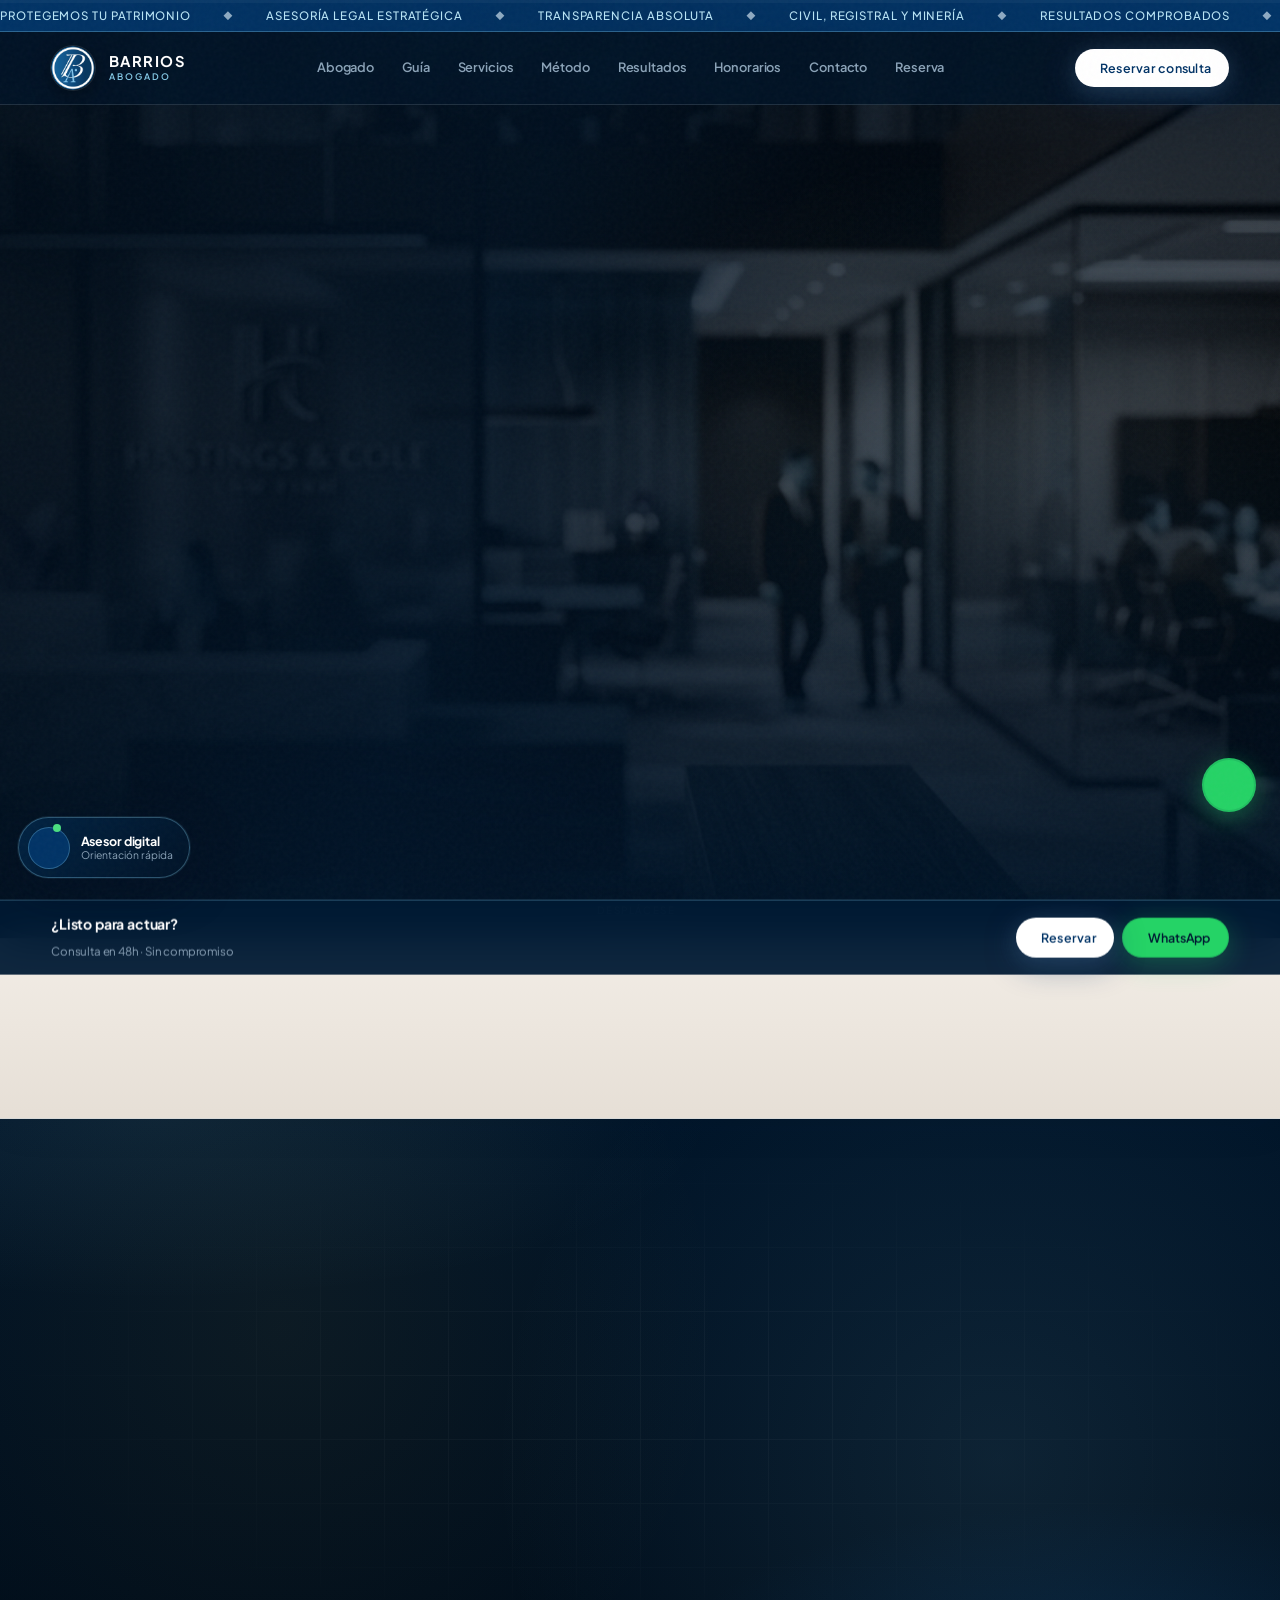
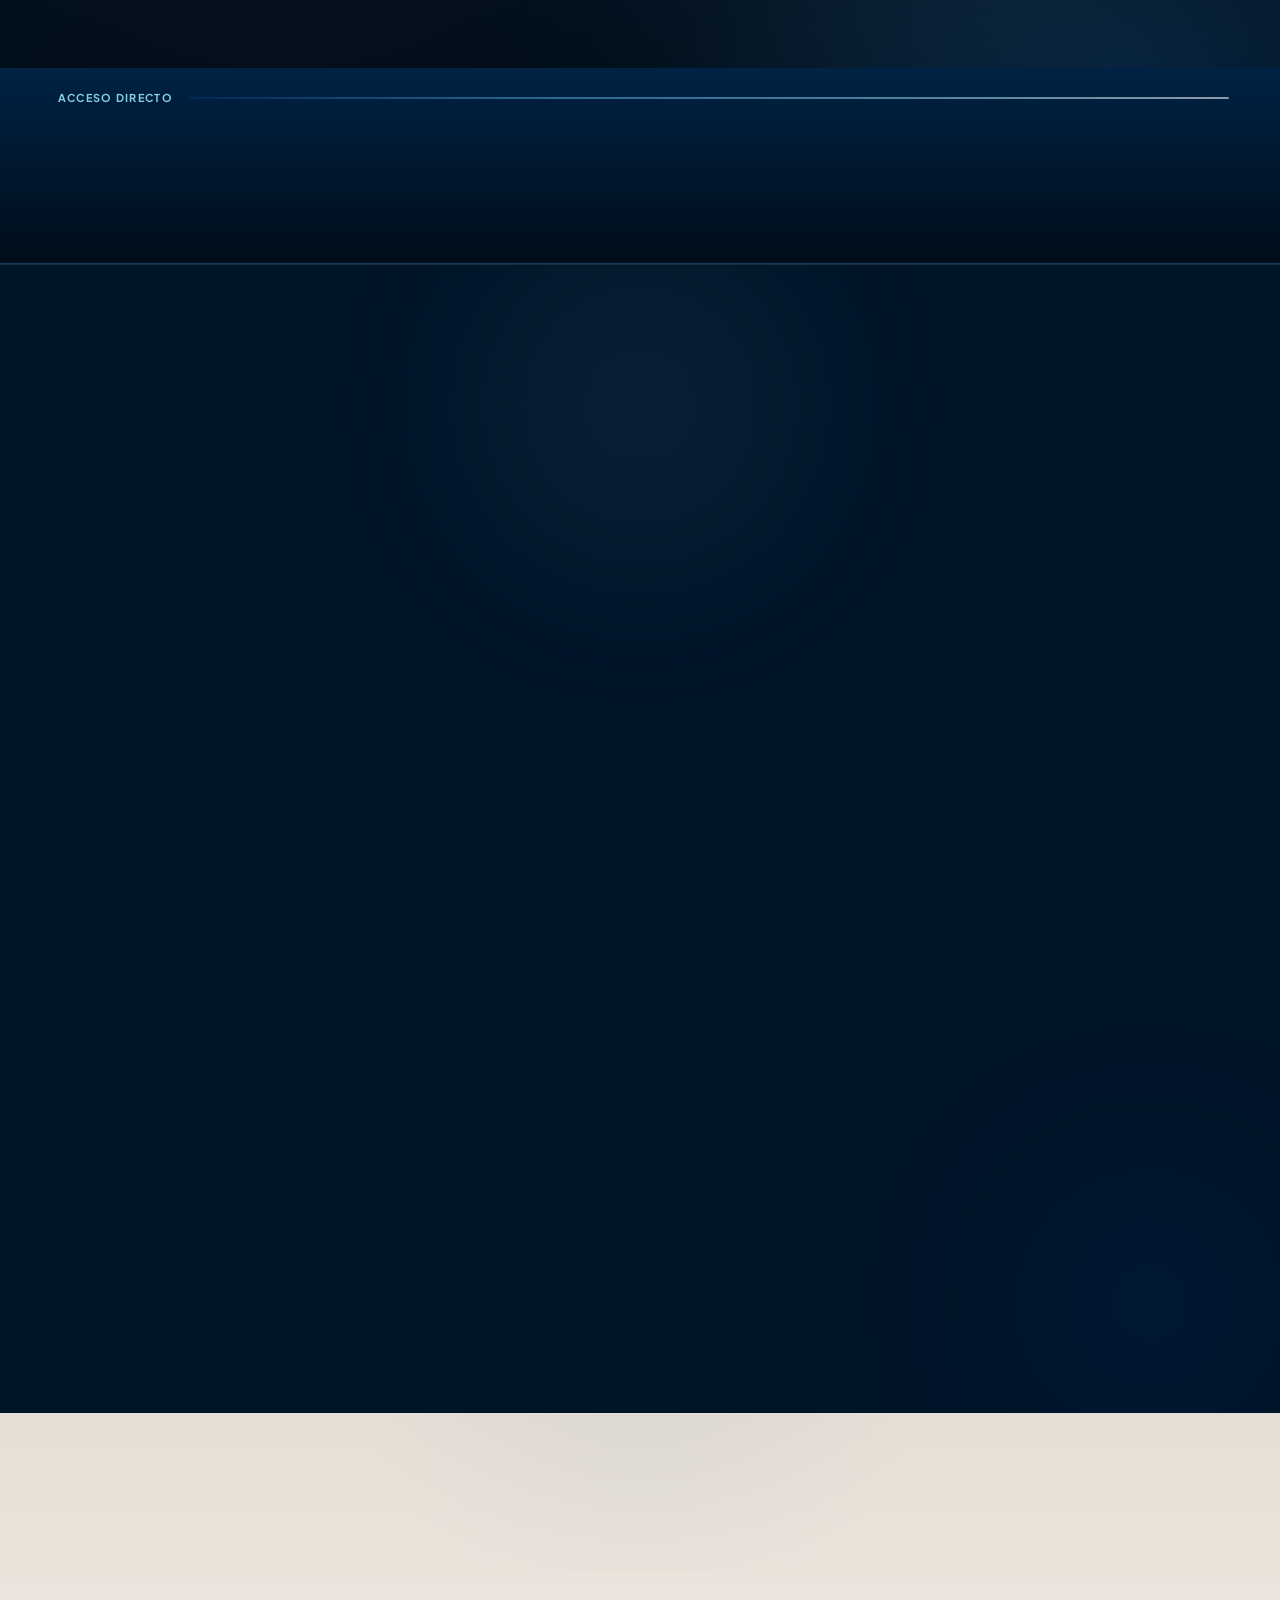
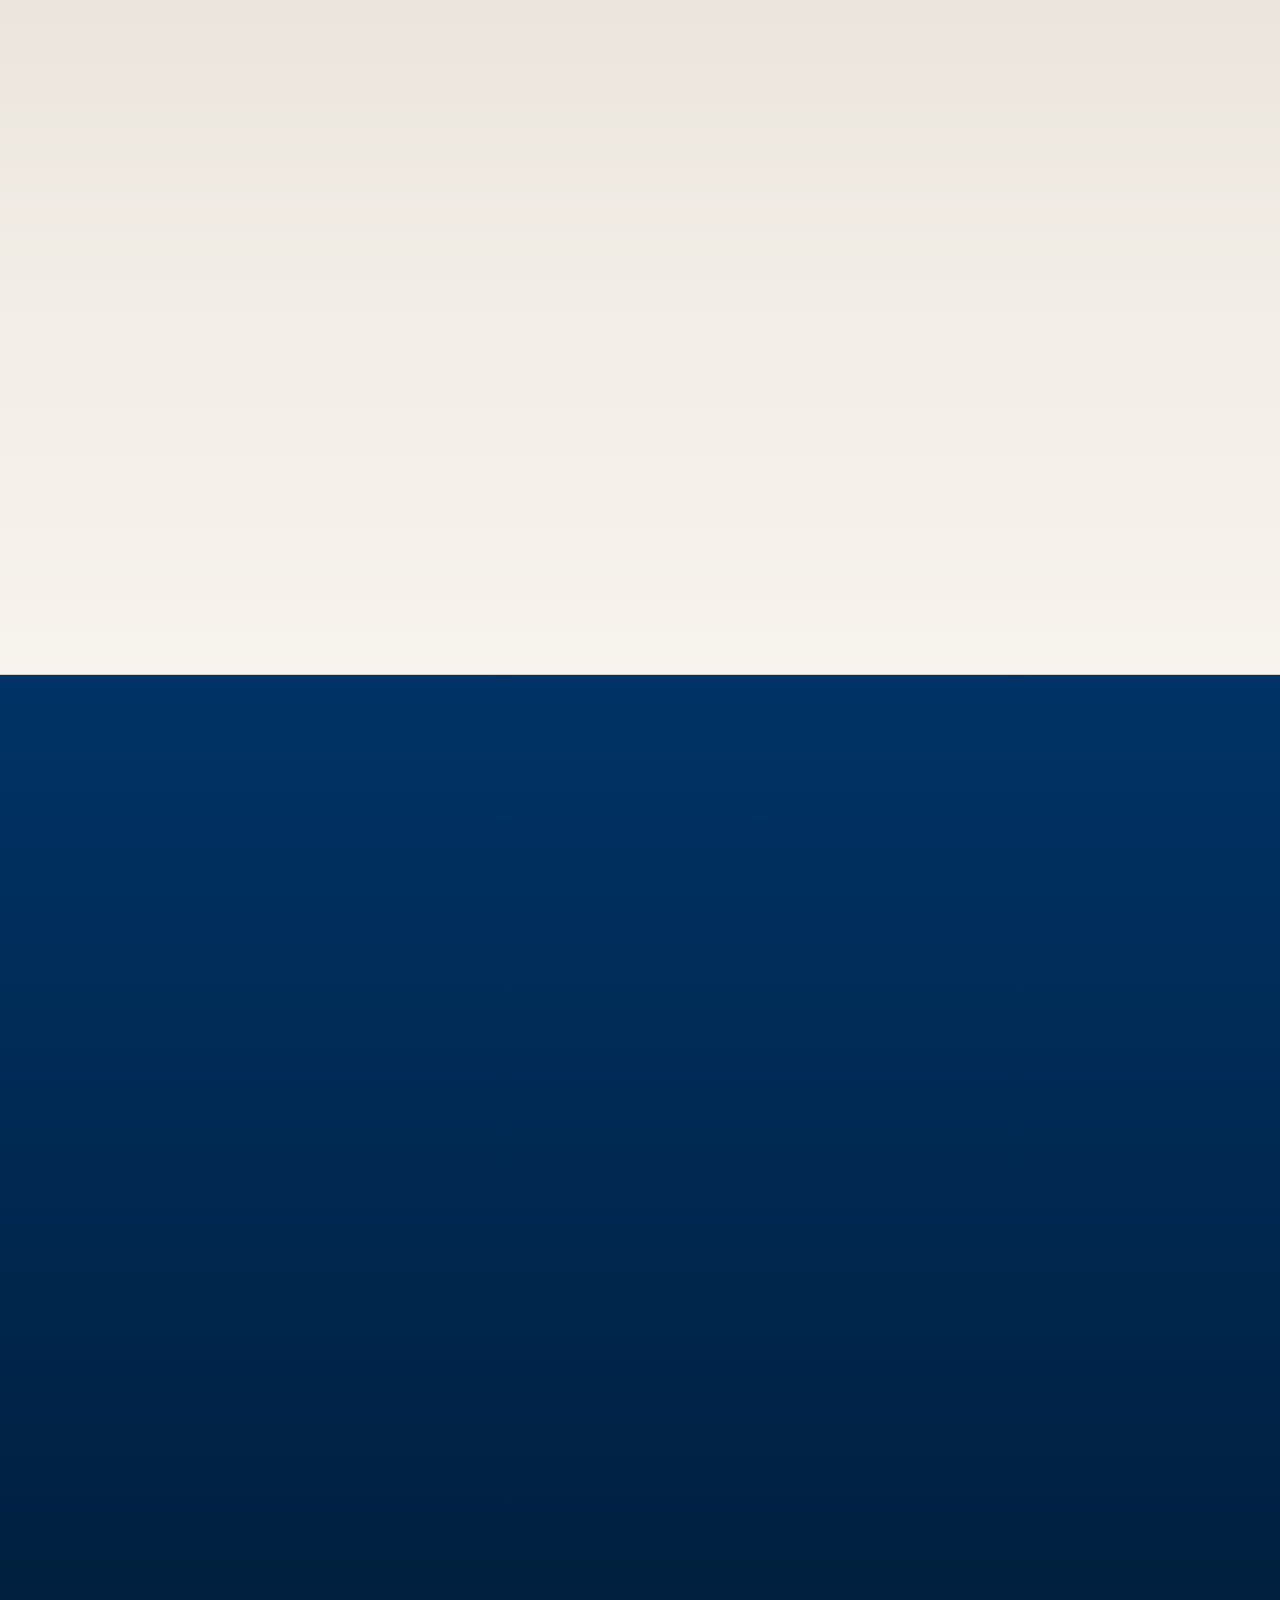
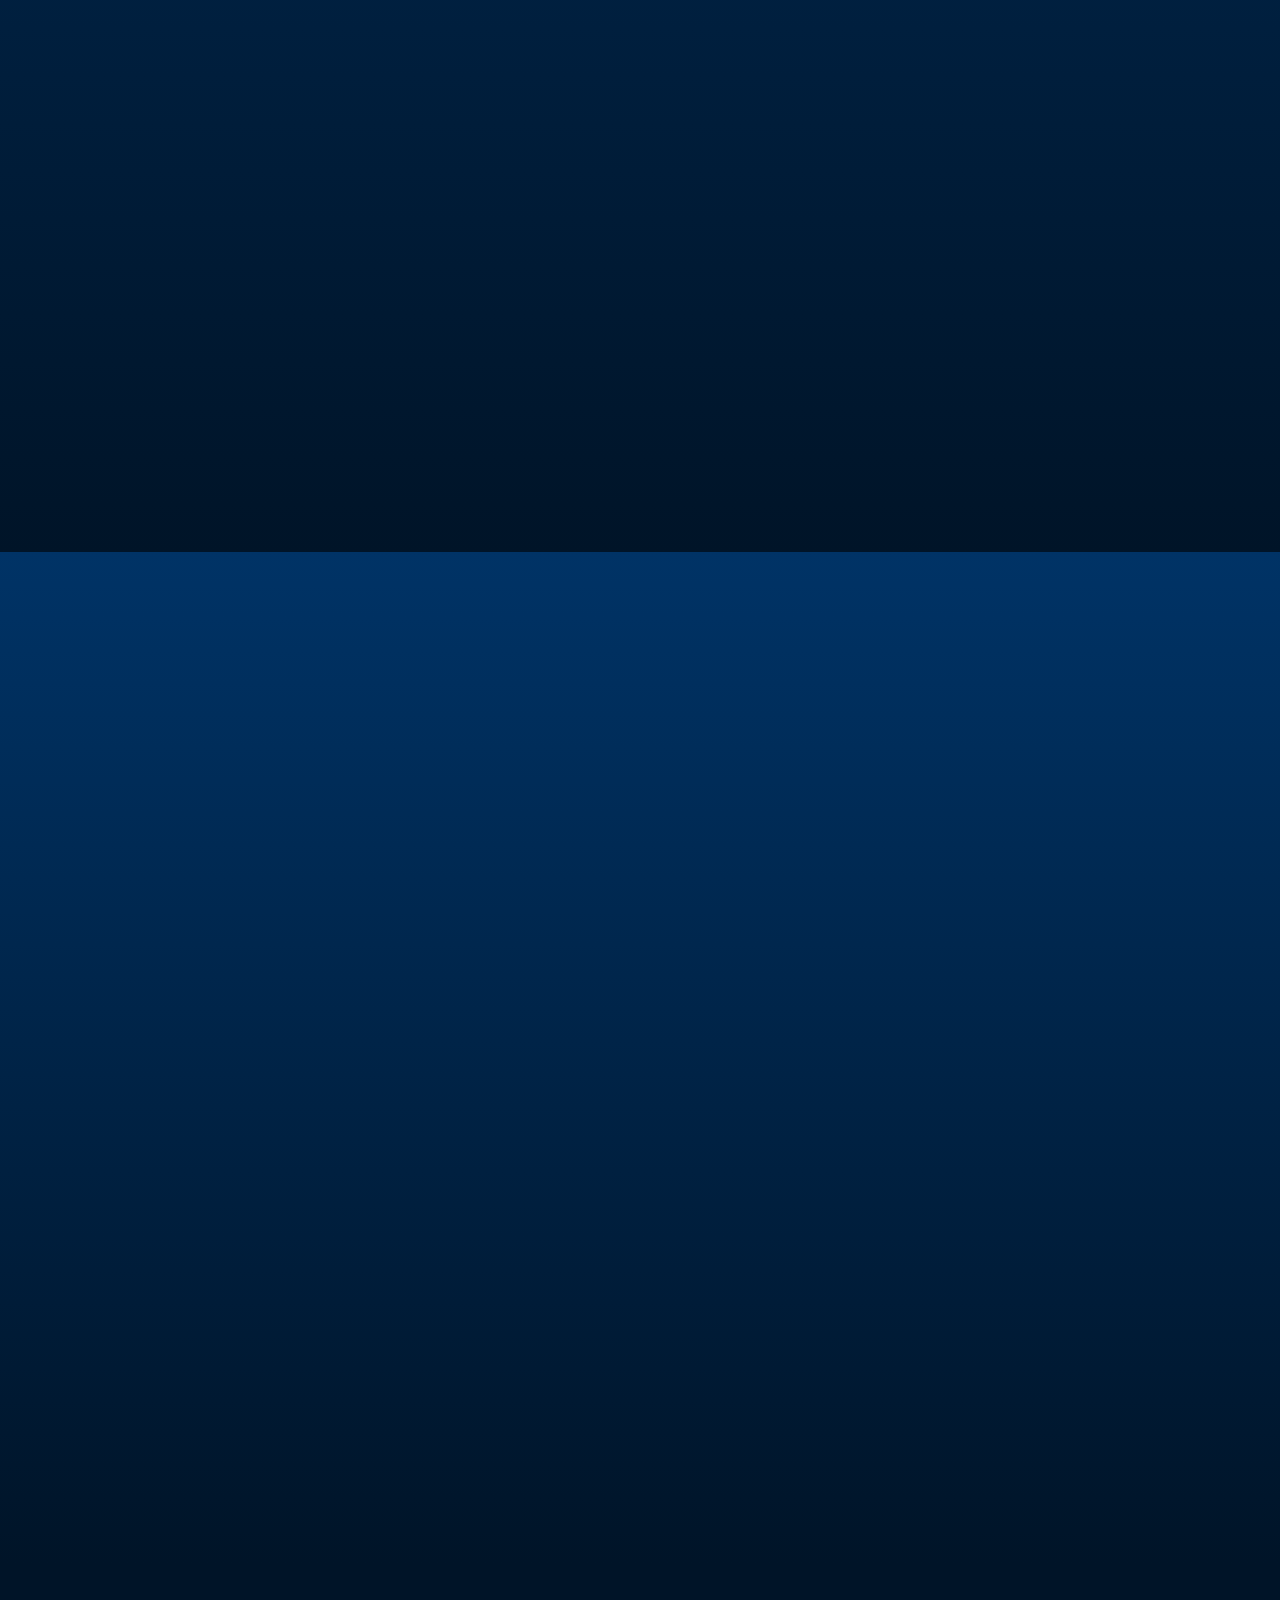
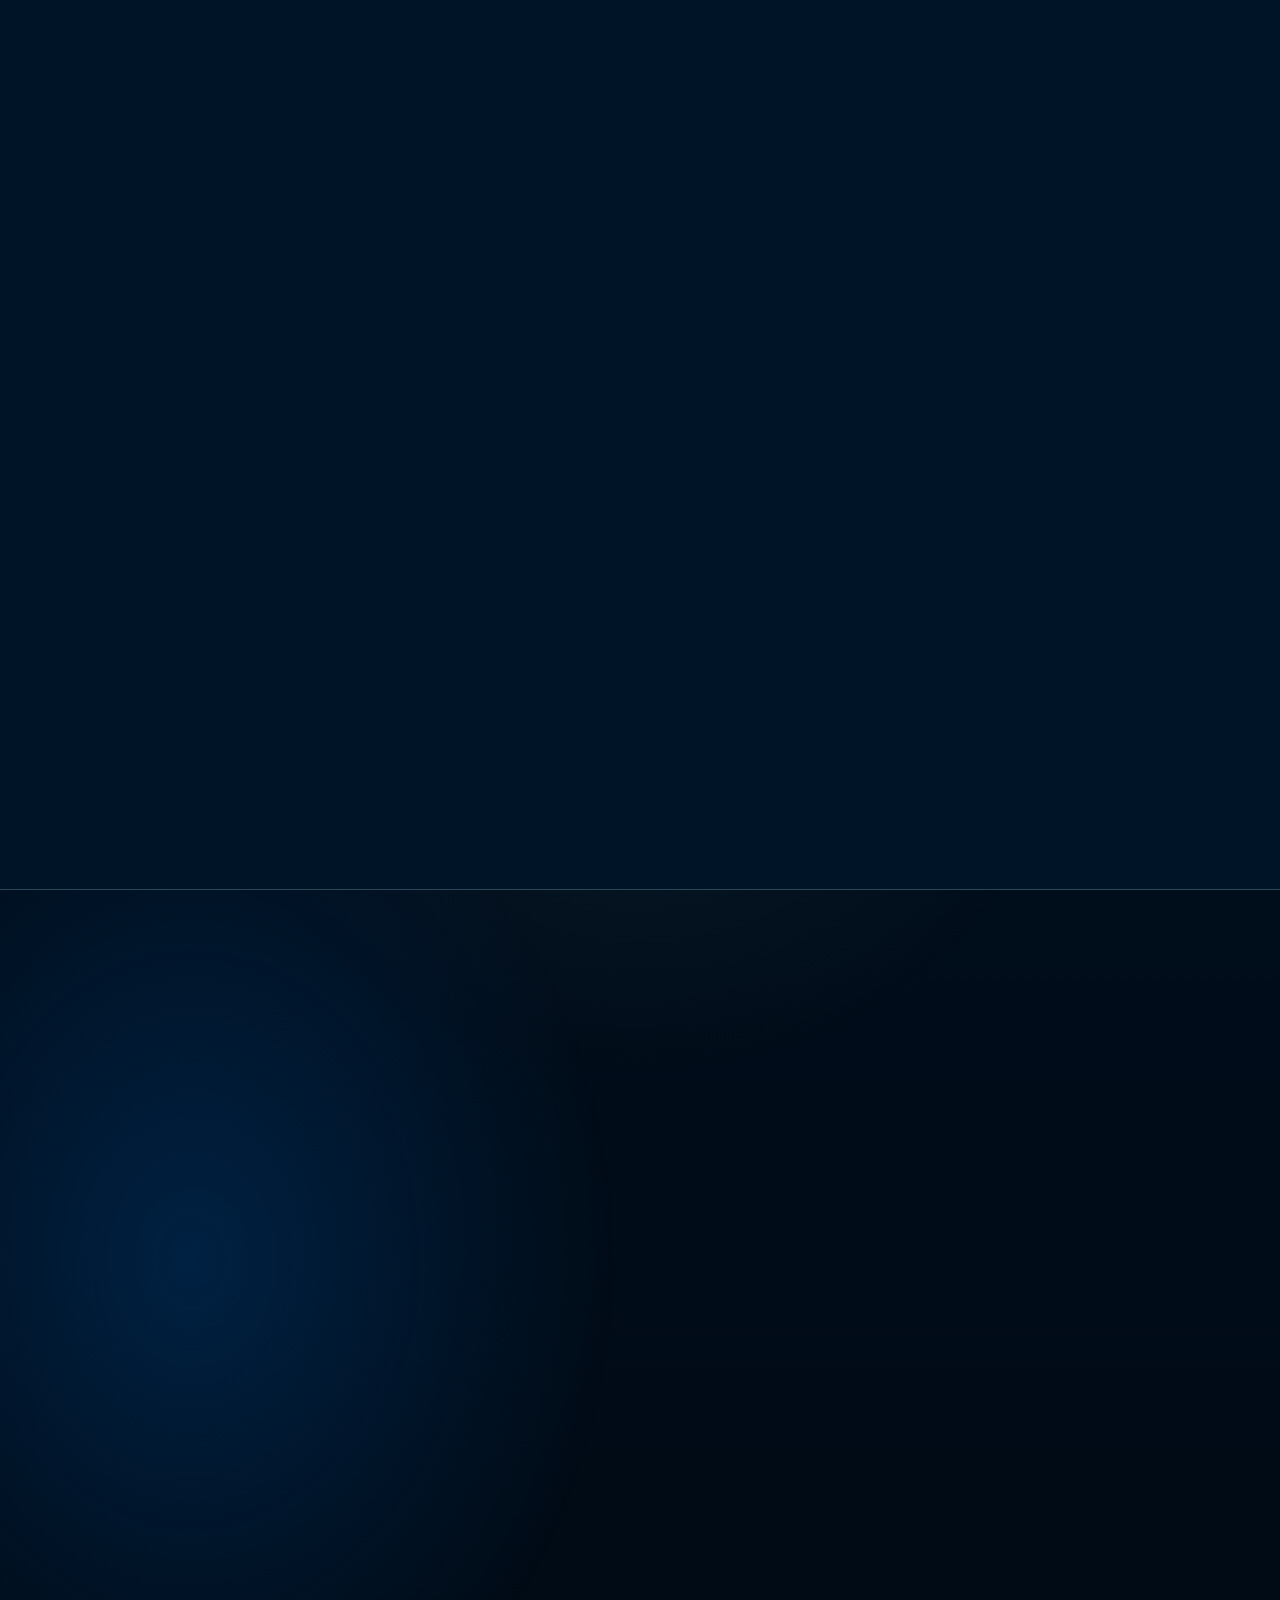
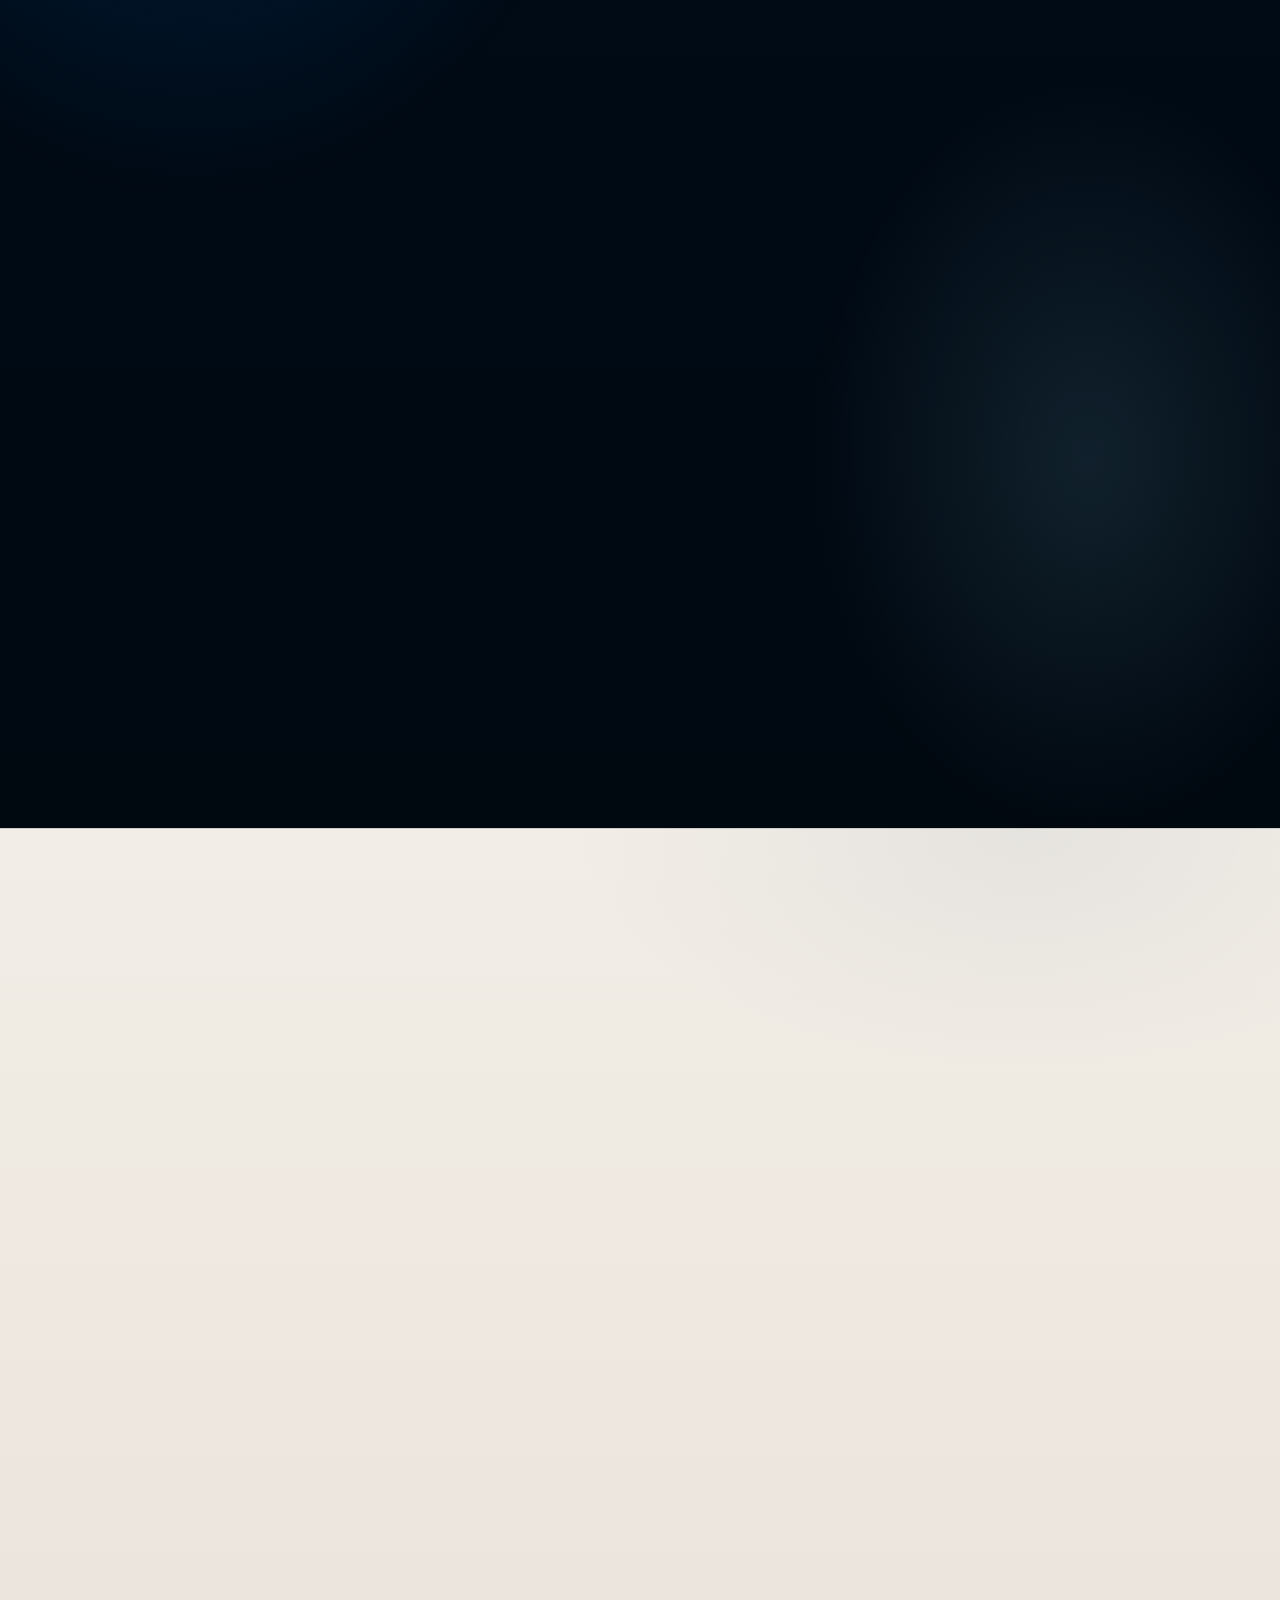
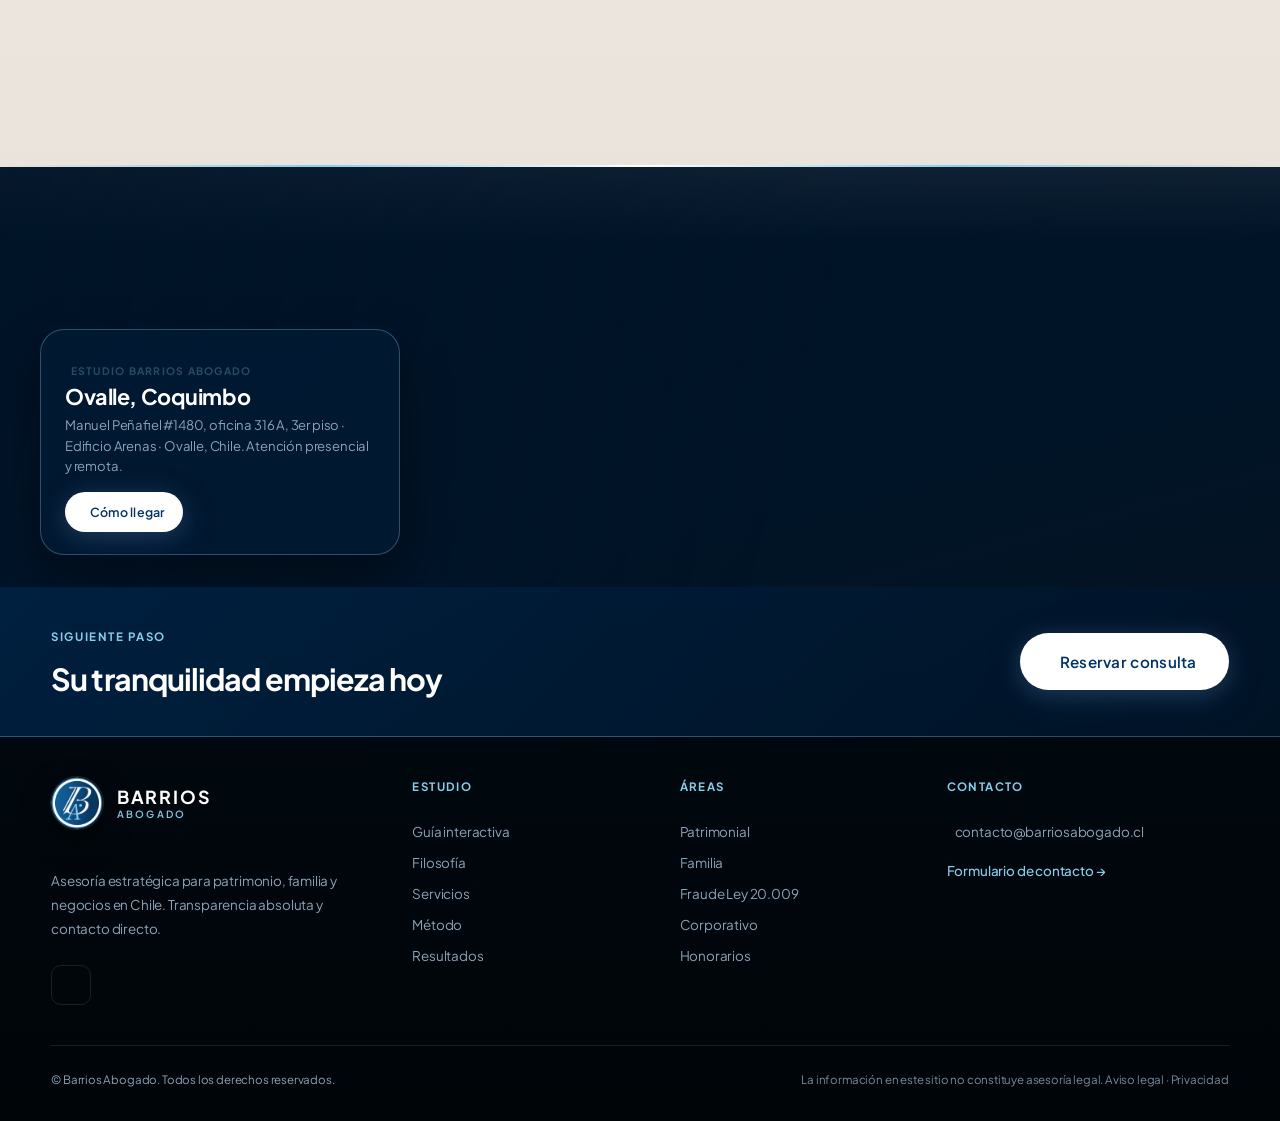
==== index.html @ cea7cf0a "Añade chat asesor digital para orientar servicios sin sustituir al abogado. Widget flotante integrad" ====
<!DOCTYPE html>
<html lang="es">
<head>
  <meta charset="UTF-8">
  <meta name="viewport" content="width=device-width, initial-scale=1.0">
  <title>Barrios Abogado | Excelencia Legal</title>
  <meta name="description" content="Felipe Barrios Callejas — Abogado en Ovalle. Universidad del Mar (La Serena), diplomatura U. de Chile en Derecho medioambiental. Civil, herencias, registral y minería. Barrios Abogado.">
  <link rel="canonical" href="https://barriosabogado.cl/">
  <meta property="og:url" content="https://barriosabogado.cl/">
  <meta property="og:title" content="Barrios Abogado | Excelencia Legal">
  <meta property="og:site_name" content="Barrios Abogado">
  <meta property="og:locale" content="es_CL">
  <link rel="icon" href="logo-barrios.png" type="image/png">
  <link rel="apple-touch-icon" href="logo-barrios.png">
  <link rel="preconnect" href="https://fonts.googleapis.com">
  <link rel="preconnect" href="https://fonts.gstatic.com" crossorigin>
  <link href="https://fonts.googleapis.com/css2?family=Plus+Jakarta+Sans:ital,wght@0,400;0,500;0,600;0,700;0,800&display=swap" rel="stylesheet">
  <script src="https://unpkg.com/lucide@latest"></script>
  <link rel="stylesheet" href="https://unpkg.com/leaflet@1.9.4/dist/leaflet.css" integrity="sha256-p4NxAoJBhIIN+hmNHrzRCf9tD/miZyoHS5obTRR9BMY=" crossorigin="">
  <link rel="stylesheet" href="styles.css?v=40">
  <link rel="preload" as="image" href="assets/felipe-barrios-portrait.jpg">
  <link rel="preload" as="image" href="bg.png">
</head>
<body class="is-loading">
  <div class="preloader" id="preloader" aria-hidden="true">
    <div class="preloader-bg" aria-hidden="true"></div>
    <div class="preloader-inner">
      <div class="brand-logo brand-logo--preloader" aria-label="Barrios Abogado">
        <div class="brand-logo-emblem brand-logo-emblem--hero" id="preloader-emblem">
          <svg class="brand-logo-ring" viewBox="0 0 120 120" aria-hidden="true">
            <circle cx="60" cy="60" r="56" pathLength="100"/>
          </svg>
          <img src="logo-barrios.png" alt="Barrios Abogado" class="brand-logo-icon" width="104" height="104">
        </div>
        <div class="brand-logo-copy brand-logo-copy--center">
          <span class="brand-logo-name">Barrios</span>
          <span class="brand-logo-role">Abogado</span>
        </div>
      </div>
      <div class="preloader-bar"><span id="preloader-fill"></span></div>
      <p class="preloader-tagline">La excelencia legal, redefinida</p>
    </div>
  </div>

  <svg width="0" height="0" aria-hidden="true" focusable="false">
    <defs>
      <linearGradient id="cableGradient" x1="0%" y1="0%" x2="100%" y2="0%">
        <stop offset="0%" stop-color="#003366"/>
        <stop offset="25%" stop-color="#4a9fd4"/>
        <stop offset="50%" stop-color="#87CEEB"/>
        <stop offset="75%" stop-color="#ffffff"/>
        <stop offset="100%" stop-color="#003366"/>
      </linearGradient>
    </defs>
  </svg>

  <div class="sparkles" id="sparkles" aria-hidden="true"></div>
  <div class="grain" aria-hidden="true"></div>

  <div class="announce-bar">
    <div class="announce-track">
      <span>Protegemos tu patrimonio</span><span class="sep">◆</span>
      <span>Asesoría legal estratégica</span><span class="sep">◆</span>
      <span>Transparencia absoluta</span><span class="sep">◆</span>
      <span>Civil, registral y minería</span><span class="sep">◆</span>
      <span>Resultados comprobados</span><span class="sep">◆</span>
      <span>Protegemos tu patrimonio</span><span class="sep">◆</span>
      <span>Asesoría legal estratégica</span><span class="sep">◆</span>
      <span>Transparencia absoluta</span><span class="sep">◆</span>
      <span>Civil, registral y minería</span><span class="sep">◆</span>
      <span>Resultados comprobados</span><span class="sep">◆</span>
    </div>
  </div>

  <div class="scroll-progress" id="scroll-progress" aria-hidden="true">
    <div class="scroll-progress-fill" id="scroll-progress-fill"></div>
  </div>

  <header class="site-header" id="top">
    <div class="header-inner">
      <a href="#top" class="brand-logo" aria-label="Barrios Abogado inicio">
        <div class="brand-logo-emblem brand-logo-emblem--nav">
          <img src="logo-barrios.png" alt="" class="brand-logo-icon" width="44" height="44">
        </div>
        <div class="brand-logo-copy brand-logo-copy--compact">
          <span class="brand-logo-name">Barrios</span>
          <span class="brand-logo-role">Abogado</span>
        </div>
      </a>
      <nav class="nav-desktop" aria-label="Principal">
        <a href="#abogado" data-nav>Abogado</a>
        <a href="#guia" data-nav>Guía</a>
        <a href="#servicios" data-nav>Servicios</a>
        <a href="#metodo" data-nav>Método</a>
        <a href="#resultados" data-nav>Resultados</a>
        <a href="planes.html" data-nav>Honorarios</a>
        <a href="#contacto" data-nav>Contacto</a>
        <a href="reserva.html" data-nav>Reserva</a>
      </nav>
      <a href="reserva.html" class="btn btn-primary btn-sm nav-cta btn-shimmer">
        <i data-lucide="calendar-check"></i> Reservar consulta
      </a>
      <button class="menu-toggle" aria-label="Menú" aria-expanded="false"><i data-lucide="menu"></i></button>
    </div>
    <nav class="nav-mobile" hidden>
      <a href="#abogado">Abogado</a>
      <a href="#guia">Guía</a>
      <a href="#servicios">Servicios</a>
      <a href="#metodo">Método</a>
      <a href="#resultados">Resultados</a>
      <a href="planes.html">Honorarios</a>
      <a href="#contacto">Contacto</a>
      <a href="reserva.html" class="btn btn-primary">Reservar consulta</a>
    </nav>
  </header>

  <main>
    <!-- HERO -->
    <section class="hero hero--video" id="inicio">
      <div class="hero-video-scroll" aria-hidden="true">
        <video
          class="hero-video-bg"
          src="assets/hero/hero-scroll.mp4"
          autoplay
          muted
          loop
          playsinline
          preload="metadata"
          poster="bg.png"
        ></video>
        <div class="hero-video-scrim"></div>
      </div>
      <div class="hero-grid container hero-grid--split">
        <div class="hero-copy reveal hero-copy--scroll">
          <p class="eyebrow hero-eyebrow"><span class="eyebrow-dot"></span> Barrios Abogado · Chile</p>
          <div class="hero-pill-row">
            <span class="pill pill-brand"><i data-lucide="shield-check"></i> Estudio verificado</span>
            <span class="pill"><i data-lucide="scale"></i> Derecho civil &amp; familia</span>
          </div>
          <h1>La excelencia legal,<br><span class="accent-text">redefinida.</span></h1>
          <p class="lead hero-lead">Asesoría estratégica, transparente y orientada a resultados. Una experiencia digital que respeta su tiempo, su patrimonio y su tranquilidad.</p>
          <div class="hero-rating">
            <div class="stars hero-stars" aria-label="5 de 5">
              <i data-lucide="star"></i><i data-lucide="star"></i><i data-lucide="star"></i><i data-lucide="star"></i><i data-lucide="star"></i>
            </div>
            <span><strong>5.0</strong> · Atención directa · Sin intermediarios</span>
          </div>
          <div class="hero-actions hero-actions--split">
            <a href="reserva.html" class="btn btn-primary btn-lg btn-shimmer hero-cta-primary">
              <i data-lucide="calendar-check"></i> Reservar consulta guiada
            </a>
            <div class="hero-actions-row">
              <a href="#guia" class="btn btn-ghost btn-lg">
                <i data-lucide="sparkles"></i> Guía rápida
              </a>
              <a href="https://wa.me/56958104264?text=Hola,%20me%20gustar%C3%ADa%20solicitar%20m%C3%A1s%20informaci%C3%B3n" class="btn btn-wa btn-lg">
                <i data-lucide="message-circle"></i> Consulta directa
              </a>
            </div>
          </div>
        </div>

        <div class="hero-stage reveal hero-stage--scroll" style="--delay:.14s">
          <div class="hero-stage-grid" aria-hidden="false">
            <a href="#abogado" class="hero-counsel-card">
              <div class="hero-counsel-emblem" aria-hidden="true">
                <img src="logo-barrios.png" alt="" width="44" height="44">
              </div>
              <div class="hero-counsel-copy">
                <span class="hero-counsel-label" data-counsel="role">CEO · Barrios Abogado</span>
                <strong data-counsel="fullName">Felipe Barrios Callejas</strong>
                <span class="hero-counsel-meta">Ovalle · Civil, registral y minería</span>
              </div>
              <i data-lucide="arrow-up-right" class="hero-counsel-arrow"></i>
            </a>

            <div class="hero-metric-board">
              <div class="hero-metric-card hero-metric-card--a">
                <i data-lucide="zap"></i>
                <div>
                  <strong>48h</strong>
                  <span>Diagnóstico</span>
                </div>
              </div>
              <div class="hero-metric-card hero-metric-card--b">
                <i data-lucide="scale"></i>
                <div>
                  <strong>Civil</strong>
                  <span>Herencias</span>
                </div>
              </div>
              <div class="hero-metric-card hero-metric-card--c">
                <i data-lucide="user-check"></i>
                <div>
                  <strong>1:1</strong>
                  <span>Directo</span>
                </div>
              </div>
            </div>

            <div class="hero-trust-strip">
              <span><i data-lucide="lock"></i> Confidencial</span>
              <span><i data-lucide="badge-check"></i> Honorarios claros</span>
              <span><i data-lucide="map-pin"></i> Edificio Arenas</span>
            </div>
          </div>
          <div class="hero-stage-accent" aria-hidden="true"></div>
        </div>
      </div>

      <div class="hero-scroll-cue container" aria-hidden="true">
        <span>Desplácese</span>
        <i data-lucide="chevrons-down"></i>
      </div>
    </section>

    <!-- TRUST BAR -->
    <section class="trust-bar section-surface-cream" aria-label="Garantías">
      <div class="container trust-grid reveal-stagger">
        <button type="button" class="trust-item" data-popup="confidencialidad">
          <span class="trust-item-icon" aria-hidden="true"><i data-lucide="shield"></i></span>
          <span class="trust-item-body">
            <strong>Confidencialidad</strong>
            <span class="trust-item-desc">100% privado</span>
            <em class="trust-more">Saber más <i data-lucide="arrow-up-right"></i></em>
          </span>
        </button>
        <button type="button" class="trust-item" data-popup="honorarios">
          <span class="trust-item-icon" aria-hidden="true"><i data-lucide="badge-check"></i></span>
          <span class="trust-item-body">
            <strong>Honorarios claros</strong>
            <span class="trust-item-desc">Sin sorpresas</span>
            <em class="trust-more">Saber más <i data-lucide="arrow-up-right"></i></em>
          </span>
        </button>
        <button type="button" class="trust-item" data-popup="diagnostico">
          <span class="trust-item-icon" aria-hidden="true"><i data-lucide="zap"></i></span>
          <span class="trust-item-body">
            <strong>Diagnóstico 48h</strong>
            <span class="trust-item-desc">Respuesta ágil</span>
            <em class="trust-more">Saber más <i data-lucide="arrow-up-right"></i></em>
          </span>
        </button>
        <button type="button" class="trust-item" data-popup="whatsapp">
          <span class="trust-item-icon" aria-hidden="true"><i data-lucide="smartphone"></i></span>
          <span class="trust-item-body">
            <strong>WhatsApp directo</strong>
            <span class="trust-item-desc">Sin secretaría</span>
            <em class="trust-more">Saber más <i data-lucide="arrow-up-right"></i></em>
          </span>
        </button>
      </div>
    </section>

    <!-- FICHA DEL ABOGADO -->
    <section id="abogado" class="counsel-profile section counsel-profile--premium">
      <div class="counsel-profile-ambient" aria-hidden="true"></div>
      <div class="counsel-profile-gridline" aria-hidden="true"></div>
      <div class="container">
        <header class="counsel-profile-head reveal">
          <p class="eyebrow"><i data-lucide="scale" class="eyebrow-icon"></i> Sobre mí</p>
          <h2>Conozca a quien lidera su caso</h2>
          <p class="section-desc">Abogado con base en Ovalle, CEO y socio fundador de Barrios Abogado. Atención personalizada, respuesta ágil y formación en la Universidad del Mar y la Universidad de Chile.</p>
        </header>

        <article class="counsel-strip counsel-strip--premium cable-border reveal" data-cable-draw>
          <div class="counsel-strip-thumb">
            <img
              src="assets/felipe-barrios-portrait.jpg"
              alt="Felipe Barrios Callejas — CEO Barrios Abogado"
              width="112"
              height="140"
              loading="eager"
              decoding="async"
            >
            <span class="counsel-strip-live">
              <span class="counsel-status-dot" aria-hidden="true"></span>
              Ovalle
            </span>
          </div>

          <div class="counsel-strip-main">
            <p class="counsel-role" data-counsel="role">CEO · Barrios Abogado</p>
            <h3 data-counsel="fullName">Felipe Barrios Callejas</h3>
            <p class="counsel-strip-bio" data-counsel="stripBio">Abogado con base en Ovalle. Experiencia en juicios civiles, herencias, expropiaciones, contratos, derecho registral y minería. Estrategias para la zona norte con rigor y cercanía humana.</p>
            <div class="counsel-strip-metrics">
              <span><i data-lucide="map-pin"></i> <strong>Ovalle</strong></span>
              <span><i data-lucide="scale"></i> <strong>Civil</strong> y herencias</span>
              <span><i data-lucide="pickaxe"></i> <strong>Minería</strong> y registral</span>
            </div>
          </div>

          <div class="counsel-strip-aside">
            <div class="counsel-strip-firm">
              <img src="logo-barrios.png" alt="" width="36" height="36" class="counsel-signature-logo">
              <div>
                <span class="counsel-signature-firm">Barrios Abogado</span>
                <span class="counsel-signature-meta" data-counsel="signatureMeta">Ovalle, Chile · barriosabogado.cl</span>
              </div>
            </div>
            <button type="button" class="btn btn-primary btn-shimmer counsel-strip-cta" data-popup="abogado_ficha">
              <i data-lucide="user-round-search"></i> Ver ficha completa
            </button>
          </div>
        </article>
      </div>
    </section>

    <!-- ACCESO RÁPIDO -->
    <section class="quick-access" aria-label="Áreas legales">
      <div class="container qa-inner">
        <div class="qa-head">
          <span class="qa-head-label"><i data-lucide="compass"></i> Acceso directo</span>
          <span class="qa-head-line" aria-hidden="true"></span>
        </div>
        <div class="qa-grid reveal-stagger" id="qa-grid">
          <a href="#servicios/patrimonio" class="qa-item" data-route-filter="patrimonio">
            <span class="qa-icon-wrap qa-icon-wrap--patrimonio">
              <span class="qa-icon-ring" aria-hidden="true"></span>
              <span class="qa-icon"><i data-lucide="landmark"></i></span>
            </span>
            <span class="qa-label">Patrimonio</span>
          </a>
          <a href="#servicios/familia" class="qa-item" data-route-filter="familia">
            <span class="qa-icon-wrap qa-icon-wrap--familia">
              <span class="qa-icon-ring" aria-hidden="true"></span>
              <span class="qa-icon"><i data-lucide="users"></i></span>
            </span>
            <span class="qa-label">Familia</span>
          </a>
          <a href="#servicios/urgente" class="qa-item" data-route-filter="urgente">
            <span class="qa-icon-wrap qa-icon-wrap--urgente">
              <span class="qa-icon-ring" aria-hidden="true"></span>
              <span class="qa-icon"><i data-lucide="shield-alert"></i></span>
            </span>
            <span class="qa-label">Fraude</span>
          </a>
          <a href="#guia" class="qa-item qa-item--featured">
            <span class="qa-icon-wrap qa-icon-wrap--guia">
              <span class="qa-icon-ring" aria-hidden="true"></span>
              <span class="qa-icon"><i data-lucide="sparkles"></i></span>
            </span>
            <span class="qa-label">Guía jurídica</span>
            <span class="qa-chip">Nuevo</span>
          </a>
          <a href="#metodo" class="qa-item">
            <span class="qa-icon-wrap qa-icon-wrap--metodo">
              <span class="qa-icon-ring" aria-hidden="true"></span>
              <span class="qa-icon"><i data-lucide="git-branch"></i></span>
            </span>
            <span class="qa-label">Método</span>
          </a>
          <a href="planes.html" class="qa-item">
            <span class="qa-icon-wrap qa-icon-wrap--honorarios">
              <span class="qa-icon-ring" aria-hidden="true"></span>
              <span class="qa-icon"><i data-lucide="receipt"></i></span>
            </span>
            <span class="qa-label">Honorarios</span>
          </a>
          <a href="#contacto" class="qa-item">
            <span class="qa-icon-wrap qa-icon-wrap--contacto">
              <span class="qa-icon-ring" aria-hidden="true"></span>
              <span class="qa-icon"><i data-lucide="send"></i></span>
            </span>
            <span class="qa-label">Contacto</span>
          </a>
        </div>
      </div>
    </section>

    <!-- GUÍA -->
    <section id="guia" class="guide section guide-spotlight">
      <div class="guide-ambient" aria-hidden="true">
        <div class="guide-glow guide-glow--a" data-parallax="0.06"></div>
        <div class="guide-glow guide-glow--b" data-parallax="0.04"></div>
      </div>
      <div class="container">
        <header class="guide-head reveal">
          <div class="guide-head-meta">
            <span class="guide-live-badge"><span class="pulse"></span> Asesor jurídico en línea</span>
            <span class="guide-head-pill"><i data-lucide="zap"></i> 3 pasos · dictamen orientativo</span>
          </div>
          <p class="eyebrow"><i data-lucide="sparkles" class="eyebrow-icon"></i> Diagnóstico guiado</p>
          <h2>Primera orientación con lenguaje de abogado</h2>
          <p class="guide-head-lead">Un asesor digital que ubica su conflicto en el ordenamiento chileno, explica los términos procesales en simple y prepara su consulta con el abogado titular — sin formularios eternos.</p>
          <ul class="guide-head-features">
            <li><i data-lucide="brain"></i> Materia y pretensión procesal</li>
            <li><i data-lucide="message-circle"></i> WhatsApp con hechos ordenados</li>
            <li><i data-lucide="shield-check"></i> Secreto profesional</li>
          </ul>
        </header>
        <div class="guide-shell cable-border reveal" id="guide-app" data-cable-draw>
            <aside class="guide-sidebar">
              <div class="guide-assistant">
                <div class="assistant-avatar brand-logo-emblem brand-logo-emblem--xs"><img src="logo-barrios.png" alt="" class="brand-logo-icon" width="36" height="36"></div>
                <div><strong>Asesor jurídico Barrios</strong><span class="assistant-status"><span class="pulse"></span> En línea</span></div>
              </div>
              <div class="guide-progress-wrap">
                <div class="guide-progress-label"><span id="guide-step-label">Paso 1 de 3</span><span id="guide-progress-pct">0%</span></div>
                <div class="guide-progress-bar" role="progressbar"><div class="guide-progress-fill" id="guide-progress-fill"></div></div>
              </div>
              <ol class="guide-trail" id="guide-trail"></ol>
            </aside>
            <div class="guide-main">
              <div class="guide-chat" id="guide-chat" aria-live="polite">
                <div class="guide-bubble guide-bubble-ai" id="guide-typing"><div class="typing-dots"><span></span><span></span><span></span></div></div>
              </div>
              <div class="guide-stage" id="guide-stage" hidden>
                <p class="guide-question" id="guide-question"></p>
                <div class="guide-options" id="guide-options"></div>
              </div>
              <div class="guide-result" id="guide-result" hidden>
                <div class="result-badge" id="result-urgency"></div>
                <div class="result-icon-wrap" id="result-icon"></div>
                <h3 id="result-title"></h3>
                <p class="result-empathy" id="result-empathy"></p>
                <p class="result-summary" id="result-summary"></p>
                <ul class="result-steps" id="result-steps"></ul>
                <div class="result-actions">
                  <a href="reserva.html" class="btn btn-primary btn-shimmer"><i data-lucide="calendar-check"></i> Reservar consulta completa</a>
                  <a href="#" class="btn btn-wa" id="result-wa" target="_blank" rel="noopener"><i data-lucide="message-circle"></i> WhatsApp directo</a>
                  <button type="button" class="btn btn-ghost" id="guide-restart"><i data-lucide="rotate-ccw"></i> Reiniciar</button>
                </div>
              </div>
            </div>
        </div>
      </div>
    </section>

    <!-- FILOSOFÍA -->
    <section id="filosofia" class="philosophy section philosophy-feature section-surface-cream">
      <div class="philosophy-feature-glow" aria-hidden="true"></div>
      <div class="container">
        <header class="philosophy-feature-head reveal">
          <p class="eyebrow eyebrow-dark"><i data-lucide="book-open" class="eyebrow-icon"></i> Filosofía Barrios</p>
          <h2>El orden precede a la libertad</h2>
          <p class="philosophy-feature-lead">Tres principios que guían cada caso: prevenir antes de litigar, dar tranquilidad con estrategia clara y hablar sin rodeos.</p>
        </header>
        <div class="philosophy-pillars philosophy-pillars--home reveal-stagger">
          <article class="philosophy-pillar">
            <span class="philosophy-pillar-icon"><i data-lucide="shield"></i></span>
            <h3>Prevención</h3>
            <p>Anticiparse no es un gasto: es la inversión más inteligente que puede hacer.</p>
          </article>
          <article class="philosophy-pillar">
            <span class="philosophy-pillar-icon"><i data-lucide="brain"></i></span>
            <h3>Paz mental</h3>
            <p>Un entorno jurídicamente blindado es el mayor lujo moderno: claridad y control.</p>
          </article>
          <article class="philosophy-pillar">
            <span class="philosophy-pillar-icon"><i data-lucide="eye"></i></span>
            <h3>Transparencia</h3>
            <p>Sin letra chica, sin sorpresas. Usted habla directo con su abogado.</p>
          </article>
        </div>
        <div class="philosophy-feature-footer reveal">
          <blockquote class="philosophy-inline-quote">
            <p>«La excelencia legal no es ruido en tribunales: es orden en su vida.»</p>
          </blockquote>
          <div class="philosophy-feature-actions">
            <a href="filosofia.html" class="btn btn-primary btn-shimmer"><i data-lucide="book-open"></i> Leer filosofía completa</a>
            <button type="button" class="btn btn-ghost btn-info" data-popup="filosofia"><i data-lucide="info"></i> Resumen rápido</button>
          </div>
        </div>
      </div>
    </section>

    <!-- SERVICIOS -->
    <section id="servicios" class="catalog section section-alt" data-parallax-section>
      <div class="container">
        <header class="section-head reveal">
          <p class="eyebrow"><i data-lucide="briefcase" class="eyebrow-icon"></i> Áreas de práctica</p>
          <h2>Protección legal a su medida</h2>
          <p>Seis especialidades con abogado directo, diagnóstico en 48 horas y honorarios transparentes.</p>
        </header>
        <div class="catalog-filters reveal" role="tablist">
          <button class="filter-btn is-active" data-filter="all">Todos</button>
          <button class="filter-btn" data-filter="patrimonio">Patrimonio</button>
          <button class="filter-btn" data-filter="familia">Familia</button>
          <button class="filter-btn" data-filter="urgente">Urgente</button>
          <button class="filter-btn" data-filter="empresa">Empresa</button>
        </div>
        <div class="catalog-grid reveal" id="catalog-grid">
          <article class="service-card" data-cat="patrimonio">
            <div class="service-card-media"><div class="img-wrap"><span class="img-skeleton" aria-hidden="true"></span><img src="https://images.unsplash.com/photo-1560518883-ce09059eeffa?auto=format&amp;fit=crop&amp;q=85&amp;w=900&amp;h=560" alt="Protección patrimonial y arriendos" class="img-ambiance" width="900" height="560" loading="lazy" decoding="async"></div><span class="service-chip"><i data-lucide="home"></i> Civil</span></div>
            <div class="service-card-body">
              <h3><i data-lucide="home" class="h3-icon"></i> Protección patrimonial</h3>
              <p>Arriendos, usurpaciones, CBRS y restitución express.</p>
              <div class="service-meta"><span><i data-lucide="clock"></i> 48h</span><span><i data-lucide="shield"></i> Tribunales</span></div>
              <div class="service-actions">
                <button type="button" class="btn btn-info btn-sm" data-popup="patrimonio"><i data-lucide="info"></i> Saber más</button>
                <a href="reserva.html" class="btn btn-card">Reservar <i data-lucide="arrow-right"></i></a>
              </div>
            </div>
          </article>
          <article class="service-card" data-cat="familia">
            <div class="service-card-media"><div class="img-wrap"><span class="img-skeleton" aria-hidden="true"></span><img src="https://images.unsplash.com/photo-1511895426328-dc8714191300?auto=format&amp;fit=crop&amp;q=85&amp;w=900&amp;h=560" alt="Blindaje y mediación familiar" class="img-portrait" width="900" height="560" loading="lazy" decoding="async"></div><span class="service-chip"><i data-lucide="heart-handshake"></i> Familia</span></div>
            <div class="service-card-body">
              <h3><i data-lucide="heart-handshake" class="h3-icon"></i> Blindaje familiar</h3>
              <p>Divorcio, mediación, pensión y visitas vía OJV.</p>
              <div class="service-meta"><span><i data-lucide="heart"></i> Empático</span><span><i data-lucide="scale"></i> Firme</span></div>
              <div class="service-actions">
                <button type="button" class="btn btn-info btn-sm" data-popup="familia"><i data-lucide="info"></i> Saber más</button>
                <a href="reserva.html" class="btn btn-card">Reservar <i data-lucide="arrow-right"></i></a>
              </div>
            </div>
          </article>
          <article class="service-card service-featured" data-cat="urgente">
            <div class="service-card-media"><div class="img-wrap"><span class="img-skeleton" aria-hidden="true"></span><img src="https://images.unsplash.com/photo-1563013544-824ae1b704d3?auto=format&amp;fit=crop&amp;q=85&amp;w=900&amp;h=560" alt="Rescate financiero Ley 20.009" class="img-ambiance img-ambiance-low" width="900" height="560" loading="lazy" decoding="async"></div><span class="service-chip service-chip-hot"><i data-lucide="zap"></i> Más solicitado</span></div>
            <div class="service-card-body">
              <h3><i data-lucide="shield-alert" class="h3-icon"></i> Rescate financiero</h3>
              <p>Ley 20.009: fraude, phishing y clonación bancaria.</p>
              <div class="service-meta"><span><i data-lucide="zap"></i> Urgente</span><span><i data-lucide="banknote"></i> Restitución</span></div>
              <div class="service-actions">
                <button type="button" class="btn btn-info btn-sm" data-popup="fraude"><i data-lucide="info"></i> Saber más</button>
                <a href="reserva.html" class="btn btn-primary btn-card">Activar rescate <i data-lucide="arrow-right"></i></a>
              </div>
            </div>
          </article>
          <article class="service-card" data-cat="patrimonio">
            <div class="service-card-media"><div class="img-wrap"><span class="img-skeleton" aria-hidden="true"></span><img src="https://images.unsplash.com/photo-1556761175-5973dc0f32e7?auto=format&amp;fit=crop&amp;q=85&amp;w=900&amp;h=560" alt="Defensa ciudadana ante empresas" class="img-portrait img-portrait-alt" width="900" height="560" loading="lazy" decoding="async"></div><span class="service-chip"><i data-lucide="scale"></i> Consumidor</span></div>
            <div class="service-card-body">
              <h3><i data-lucide="scale" class="h3-icon"></i> Defensa ciudadana</h3>
              <p>Abusos empresariales y Juzgado de Policía Local.</p>
              <div class="service-meta"><span><i data-lucide="users"></i> Ciudadano</span></div>
              <div class="service-actions">
                <button type="button" class="btn btn-info btn-sm" data-popup="consumidor"><i data-lucide="info"></i> Saber más</button>
                <a href="reserva.html" class="btn btn-card">Reservar <i data-lucide="arrow-right"></i></a>
              </div>
            </div>
          </article>
          <article class="service-card" data-cat="patrimonio">
            <div class="service-card-media"><div class="img-wrap"><span class="img-skeleton" aria-hidden="true"></span><img src="https://images.unsplash.com/photo-1450101499163-c8848c66ca85?auto=format&amp;fit=crop&amp;q=85&amp;w=900&amp;h=560" alt="Certeza jurídica notarial — documentos y firma" class="img-ambiance" width="900" height="560" loading="lazy" decoding="async"></div><span class="service-chip"><i data-lucide="file-signature"></i> Notarial</span></div>
            <div class="service-card-body">
              <h3><i data-lucide="file-signature" class="h3-icon"></i> Certeza jurídica</h3>
              <p>Compraventas, testamentos y mandatos sin error.</p>
              <div class="service-meta"><span><i data-lucide="file-check"></i> Notaría</span></div>
              <div class="service-actions">
                <button type="button" class="btn btn-info btn-sm" data-popup="notarial"><i data-lucide="info"></i> Saber más</button>
                <a href="reserva.html" class="btn btn-card">Reservar <i data-lucide="arrow-right"></i></a>
              </div>
            </div>
          </article>
          <article class="service-card" data-cat="empresa">
            <div class="service-card-media"><div class="img-wrap"><span class="img-skeleton" aria-hidden="true"></span><img src="https://images.unsplash.com/photo-1486406146926-c627a92ad1ab?auto=format&amp;fit=crop&amp;q=85&amp;w=900&amp;h=560" alt="Alianza corporativa y pymes" class="img-portrait" width="900" height="560" loading="lazy" decoding="async"></div><span class="service-chip"><i data-lucide="building-2"></i> Corporativo</span></div>
            <div class="service-card-body">
              <h3><i data-lucide="building-2" class="h3-icon"></i> Alianza corporativa</h3>
              <p>Pymes, comunidades y Ley Copropiedad 21.442.</p>
              <div class="service-meta"><span><i data-lucide="briefcase"></i> Pyme</span></div>
              <div class="service-actions">
                <button type="button" class="btn btn-info btn-sm" data-popup="empresa"><i data-lucide="info"></i> Saber más</button>
                <a href="reserva.html" class="btn btn-card">Reservar <i data-lucide="arrow-right"></i></a>
              </div>
            </div>
          </article>
        </div>
      </div>
    </section>

    <!-- MÉTODO -->
    <section id="metodo" class="method section section-alt">
      <div class="container">
        <header class="method-head reveal">
          <div class="method-head-copy">
            <p class="eyebrow"><i data-lucide="route" class="eyebrow-icon"></i> Método Barrios</p>
            <h2>De la consulta al resultado</h2>
            <p>Un recorrido claro en cuatro fases. Seleccione cada etapa para ver qué ocurre — sin sorpresas ni tecnicismos.</p>
          </div>
        </header>

        <div class="method-journey reveal" id="method-journey">
          <div class="method-rail" aria-hidden="true">
            <div class="method-rail-line"></div>
            <div class="method-rail-fill" id="method-rail-fill"></div>
            <div class="method-rail-nodes">
              <span class="method-rail-dot is-active"></span>
              <span class="method-rail-dot"></span>
              <span class="method-rail-dot"></span>
              <span class="method-rail-dot"></span>
            </div>
          </div>

          <ol class="method-steps" role="tablist" aria-label="Fases del método">
            <li class="method-step is-active" role="presentation">
              <button type="button" class="method-step-btn" role="tab" aria-selected="true" aria-controls="method-panel" id="method-tab-0" data-method="0">
                <span class="method-node"><span class="method-node-num">01</span><span class="method-node-icon"><i data-lucide="ear"></i></span></span>
                <span class="method-step-text"><strong>Escucha</strong><span>Diagnóstico honesto</span></span>
              </button>
            </li>
            <li class="method-step" role="presentation">
              <button type="button" class="method-step-btn" role="tab" aria-selected="false" aria-controls="method-panel" id="method-tab-1" data-method="1">
                <span class="method-node"><span class="method-node-num">02</span><span class="method-node-icon"><i data-lucide="compass"></i></span></span>
                <span class="method-step-text"><strong>Estrategia</strong><span>Plan con hitos</span></span>
              </button>
            </li>
            <li class="method-step" role="presentation">
              <button type="button" class="method-step-btn" role="tab" aria-selected="false" aria-controls="method-panel" id="method-tab-2" data-method="2">
                <span class="method-node"><span class="method-node-num">03</span><span class="method-node-icon"><i data-lucide="gavel"></i></span></span>
                <span class="method-step-text"><strong>Ejecución</strong><span>Acción legal</span></span>
              </button>
            </li>
            <li class="method-step" role="presentation">
              <button type="button" class="method-step-btn" role="tab" aria-selected="false" aria-controls="method-panel" id="method-tab-3" data-method="3">
                <span class="method-node"><span class="method-node-num">04</span><span class="method-node-icon"><i data-lucide="trophy"></i></span></span>
                <span class="method-step-text"><strong>Resultado</strong><span>Cierre y prevención</span></span>
              </button>
            </li>
          </ol>

          <article class="method-panel" id="method-panel" role="tabpanel" aria-labelledby="method-tab-0">
            <div class="method-panel-grid">
              <header class="method-panel-intro">
                <span class="method-panel-phase" id="method-phase">Fase 1 de 4</span>
                <div class="method-panel-head">
                  <div class="method-panel-icon" id="method-panel-icon"><i data-lucide="ear"></i></div>
                  <div>
                    <h3 id="method-panel-title">Escucha</h3>
                    <p class="method-panel-tagline" id="method-panel-tagline">Diagnóstico honesto en 48 horas</p>
                  </div>
                </div>
                <p class="method-panel-lead" id="method-panel-lead">Entendemos su situación sin juzgar. Si no hay caso viable, se lo decimos antes de que invierta tiempo o dinero.</p>
                <div class="method-panel-tags" id="method-panel-tags"></div>
              </header>
              <div class="method-panel-body">
                <ul class="method-panel-cards" id="method-panel-cards"></ul>
                <div class="method-panel-nav">
                  <button type="button" class="btn btn-ghost btn-sm" id="method-prev" disabled><i data-lucide="arrow-left"></i> Anterior</button>
                  <div class="method-panel-dots" id="method-panel-dots" aria-hidden="true"></div>
                  <button type="button" class="btn btn-ghost btn-sm" id="method-next">Siguiente <i data-lucide="arrow-right"></i></button>
                </div>
              </div>
            </div>
            <footer class="method-panel-footer">
              <button type="button" class="btn btn-info" id="method-popup-btn" data-popup="metodo_escucha"><i data-lucide="info"></i> Detalle completo</button>
              <a href="reserva.html" class="btn btn-primary btn-shimmer" id="method-cta"><i data-lucide="calendar-check"></i> Empezar en esta fase</a>
            </footer>
          </article>
        </div>
      </div>
    </section>

    <!-- HONORARIOS -->
    <section id="honorarios" class="pricing section">
      <div class="container">
        <header class="section-head reveal">
          <p class="eyebrow"><i data-lucide="badge-check" class="eyebrow-icon"></i> Transparencia total</p>
          <h2>Honorarios sin letra chica</h2>
          <p class="section-head-note"><a href="planes.html" class="text-link">Ver todos los planes y marco legal →</a></p>
        </header>
        <div class="pricing-grid reveal">
          <article class="price-card" id="plan-inicial">
            <span class="price-icon"><i data-lucide="search"></i></span>
            <span class="price-label">Diagnóstico</span>
            <h3>Consulta inicial</h3>
            <p class="price-desc">Evaluación de viabilidad en 48 horas. Si no hay caso, se lo decimos.</p>
            <ul class="price-features">
              <li><i data-lucide="check"></i> Análisis de documentos</li>
              <li><i data-lucide="check"></i> Ruta legal recomendada</li>
              <li><i data-lucide="check"></i> Honorarios de etapas definidos</li>
            </ul>
            <button type="button" class="btn btn-info btn-block" data-popup="plan_inicial"><i data-lucide="info"></i> Ver detalles</button>
            <a href="reserva.html" class="btn btn-ghost btn-block">Agendar</a>
          </article>
          <article class="price-card price-card-featured" id="plan-completo">
            <span class="price-icon"><i data-lucide="sparkles"></i></span>
            <span class="price-badge">Recomendado</span>
            <span class="price-label">Estrategia</span>
            <h3>Consultoría completa</h3>
            <p class="price-desc">Plan de blindaje, ejecución y seguimiento con contacto directo.</p>
            <ul class="price-features">
              <li><i data-lucide="check"></i> WhatsApp directo con abogado</li>
              <li><i data-lucide="check"></i> Reportes por hitos</li>
              <li><i data-lucide="check"></i> Representación tribunales</li>
              <li><i data-lucide="check"></i> Seguimiento OJV digital</li>
            </ul>
            <button type="button" class="btn btn-info btn-block" data-popup="plan_completo"><i data-lucide="info"></i> Ver detalles</button>
            <a href="reserva.html" class="btn btn-primary btn-block">Reservar ahora</a>
          </article>
          <article class="price-card" id="plan-corporativo">
            <span class="price-icon"><i data-lucide="building-2"></i></span>
            <span class="price-label">Empresas</span>
            <h3>Retainer corporativo</h3>
            <p class="price-desc">Aliado legal continuo para pymes y comunidades.</p>
            <ul class="price-features">
              <li><i data-lucide="check"></i> Contratos y compliance</li>
              <li><i data-lucide="check"></i> Defensa laboral y JPL</li>
              <li><i data-lucide="check"></i> Ley 21.442 copropiedad</li>
            </ul>
            <button type="button" class="btn btn-info btn-block" data-popup="plan_corporativo"><i data-lucide="info"></i> Ver detalles</button>
            <a href="reserva.html" class="btn btn-ghost btn-block">Consultar plan</a>
          </article>
        </div>
      </div>
    </section>

    <!-- CASOS DE ÉXITO -->
    <section id="resultados" class="cases section">
      <div class="cases-parallax cases-parallax--back" data-parallax="0.28" aria-hidden="true"></div>
      <div class="cases-parallax cases-parallax--glow" data-parallax="0.12" aria-hidden="true"></div>
      <div class="container">
        <header class="cases-head reveal">
          <div class="cases-head-copy">
            <p class="eyebrow"><i data-lucide="award" class="eyebrow-icon"></i> Expedientes de impacto</p>
            <h2>Casos de éxito verificables</h2>
            <p>Resultados concretos en tribunales y acuerdos. Identidad de clientes protegida bajo secreto profesional.</p>
          </div>
          <div class="cases-metrics">
            <div class="cases-metric"><strong>100%</strong><span>Restitución fraude</span></div>
            <div class="cases-metric"><strong>90d</strong><span>Restitución inmueble</span></div>
            <div class="cases-metric"><strong>OJV</strong><span>Acuerdo mediado</span></div>
          </div>
        </header>

        <div class="cases-dossiers reveal">
          <article class="case-dossier case-dossier--lead">
            <div class="case-dossier-visual" data-parallax="0.08">
              <div class="img-wrap">
                <span class="img-skeleton" aria-hidden="true"></span>
                <img src="https://images.unsplash.com/photo-1563986768609-322da13575f3?auto=format&amp;fit=crop&amp;q=85&amp;w=1200&amp;h=800" alt="" width="1200" height="800" loading="lazy" decoding="async">
              </div>
              <div class="case-dossier-badge"><i data-lucide="shield-alert"></i> Ley 20.009</div>
              <div class="case-dossier-stat"><span class="case-dossier-stat-val">100%</span><span class="case-dossier-stat-lbl">Restitución</span></div>
            </div>
            <div class="case-dossier-body">
              <span class="case-dossier-id">Expediente 01</span>
              <h3>Fraude bancario — restitución total</h3>
              <p class="case-dossier-lead">Transferencias no autorizadas vía phishing. Exigencia formal al banco con documentación completa bajo Ley 20.009.</p>
              <ol class="case-dossier-timeline">
                <li><i data-lucide="alert-circle"></i> Denuncia y bloqueo inmediato</li>
                <li><i data-lucide="file-text"></i> Exigencia formal al banco</li>
                <li><i data-lucide="check-circle"></i> Restitución sin juicio</li>
              </ol>
              <button type="button" class="btn btn-info" data-popup="caso_fraude"><i data-lucide="folder-open"></i> Ver expediente completo</button>
            </div>
          </article>

          <article class="case-dossier">
            <div class="case-dossier-visual" data-parallax="0.06">
              <div class="img-wrap">
                <span class="img-skeleton" aria-hidden="true"></span>
                <img src="https://images.unsplash.com/photo-1560518883-ce09059eeffa?auto=format&amp;fit=crop&amp;q=85&amp;w=900&amp;h=700" alt="" width="900" height="700" loading="lazy" decoding="async">
              </div>
              <div class="case-dossier-badge"><i data-lucide="home"></i> Patrimonial</div>
              <div class="case-dossier-stat"><span class="case-dossier-stat-val">90d</span><span class="case-dossier-stat-lbl">Recuperación</span></div>
            </div>
            <div class="case-dossier-body">
              <span class="case-dossier-id">Expediente 02</span>
              <h3>Propiedad recuperada — desalojo express</h3>
              <p class="case-dossier-lead">Morosidad prolongada y negativa al desalojo voluntario. Estrategia de cobro y restitución en tribunales civiles.</p>
              <ol class="case-dossier-timeline">
                <li><i data-lucide="file-search"></i> Revisión de contrato y título</li>
                <li><i data-lucide="gavel"></i> Restitución judicial</li>
                <li><i data-lucide="key"></i> Inmueble entregado al cliente</li>
              </ol>
              <button type="button" class="btn btn-info" data-popup="caso_propiedad"><i data-lucide="folder-open"></i> Ver expediente completo</button>
            </div>
          </article>

          <article class="case-dossier">
            <div class="case-dossier-visual" data-parallax="0.06">
              <div class="img-wrap">
                <span class="img-skeleton" aria-hidden="true"></span>
                <img src="https://images.unsplash.com/photo-1450101499163-c8848c66ca85?auto=format&amp;fit=crop&amp;q=85&amp;w=900&amp;h=700" alt="" width="900" height="700" loading="lazy" decoding="async">
              </div>
              <div class="case-dossier-badge"><i data-lucide="heart-handshake"></i> Familia</div>
              <div class="case-dossier-stat"><span class="case-dossier-stat-val">OJV</span><span class="case-dossier-stat-lbl">Mediado</span></div>
            </div>
            <div class="case-dossier-body">
              <span class="case-dossier-id">Expediente 03</span>
              <h3>Mediación familiar — acuerdo digno</h3>
              <p class="case-dossier-lead">Conflicto por pensión y visitas tras separación de alto conflicto. Mediación vía OJV con preparación previa de posiciones.</p>
              <ol class="case-dossier-timeline">
                <li><i data-lucide="users"></i> Diagnóstico confidencial</li>
                <li><i data-lucide="handshake"></i> Mediación OJV</li>
                <li><i data-lucide="heart"></i> Acuerdo respetado</li>
              </ol>
              <button type="button" class="btn btn-info" data-popup="caso_familia"><i data-lucide="folder-open"></i> Ver expediente completo</button>
            </div>
          </article>
        </div>
      </div>
    </section>

    <!-- CONTACTO + FOOTER UNIFICADO -->
    <div class="contact-footer-hub section-surface-cream" id="contacto">
      <section class="contact-hub section">
        <div class="contact-hub-ambient" aria-hidden="true"></div>
        <div class="container">
          <header class="contact-hub-head reveal">
            <p class="eyebrow"><i data-lucide="mail" class="eyebrow-icon"></i> Contacto</p>
            <h2>Conversemos sobre su caso</h2>
            <p class="contact-hub-lead">Formulario inteligente, respuesta del estudio y ubicación en un solo lugar. Todo bajo secreto profesional.</p>
          </header>

          <div class="contact-hub-shell reveal">
            <div class="contact-hub-form-panel">
              <form class="contact-dynamic-form" id="contact-form" novalidate>
                <div class="contact-form-progress" aria-hidden="true">
                  <div class="contact-form-progress-meta">
                    <span id="contact-progress-label">Comience su consulta</span>
                    <span id="contact-progress-pct">0%</span>
                  </div>
                  <div class="contact-form-progress-bar" role="progressbar" aria-valuemin="0" aria-valuemax="100" aria-valuenow="0" id="contact-progress-bar">
                    <div class="contact-form-progress-fill" id="contact-progress-fill"></div>
                  </div>
                </div>

                <div class="form-grid contact-form-grid">
                  <label class="form-field form-field--float">
                    <input type="text" name="name" id="contact-name" required autocomplete="name" placeholder=" ">
                    <span class="form-field-label">Nombre completo *</span>
                    <span class="form-field-status" aria-hidden="true"></span>
                  </label>
                  <label class="form-field form-field--float">
                    <input type="email" name="email" id="contact-email" required autocomplete="email" placeholder=" ">
                    <span class="form-field-label">Correo electrónico *</span>
                    <span class="form-field-status" aria-hidden="true"></span>
                  </label>
                  <label class="form-field form-field--float">
                    <input type="tel" name="phone" id="contact-phone" autocomplete="tel" placeholder=" ">
                    <span class="form-field-label">Teléfono / WhatsApp</span>
                    <span class="form-field-status" aria-hidden="true"></span>
                  </label>
                  <div class="form-field form-field--full contact-area-field">
                    <span class="contact-area-label">Área de consulta</span>
                    <div class="contact-area-chips" role="group" aria-label="Área de consulta">
                      <button type="button" class="contact-area-chip is-active" data-area="Patrimonial">Patrimonial</button>
                      <button type="button" class="contact-area-chip" data-area="Familia">Familia</button>
                      <button type="button" class="contact-area-chip" data-area="Fraude Ley 20.009">Fraude</button>
                      <button type="button" class="contact-area-chip" data-area="Consumidor">Consumidor</button>
                      <button type="button" class="contact-area-chip" data-area="Notarial">Notarial</button>
                      <button type="button" class="contact-area-chip" data-area="Corporativo">Corporativo</button>
                    </div>
                    <input type="hidden" name="area" id="contact-area" value="Patrimonial">
                  </div>
                  <label class="form-field form-field--float form-field--full">
                    <textarea name="message" id="contact-message" rows="4" required maxlength="500" placeholder=" "></textarea>
                    <span class="form-field-label">Mensaje *</span>
                    <span class="form-field-counter" id="contact-char-count">0 / 500</span>
                    <span class="form-field-status" aria-hidden="true"></span>
                  </label>
                </div>

                <label class="contact-pro-consent">
                  <input type="checkbox" name="consent" id="contact-consent" required>
                  <span>Acepto que mis datos se utilicen únicamente para responder mi consulta, conforme al secreto profesional.</span>
                </label>

                <button type="submit" class="btn btn-primary btn-lg btn-block btn-shimmer contact-submit" id="contact-submit" disabled>
                  <i data-lucide="send" class="contact-submit-icon"></i>
                  <span class="contact-submit-text">Complete los campos obligatorios</span>
                </button>
              </form>

              <div class="contact-pro-success" id="contact-success" hidden>
                <div class="contact-success-icon"><i data-lucide="circle-check"></i></div>
                <h3>Consulta enviada</h3>
                <p>Hemos recibido su mensaje. El estudio responderá a la brevedad al correo indicado.</p>
                <a href="reserva.html" class="btn btn-ghost"><i data-lucide="calendar-check"></i> Reservar consulta guiada</a>
              </div>
            </div>

            <aside class="contact-hub-side">
              <ul class="contact-pro-channels contact-pro-channels--compact">
                <li>
                  <span class="channel-icon"><i data-lucide="mail"></i></span>
                  <div>
                    <strong>Correo</strong>
                    <a href="mailto:contacto@barriosabogado.cl" id="contact-email-display">contacto@barriosabogado.cl</a>
                  </div>
                </li>
                <li>
                  <span class="channel-icon"><i data-lucide="smartphone"></i></span>
                  <div>
                    <strong>WhatsApp</strong>
                    <a href="https://wa.me/56958104264">+56 9 5810 4264</a>
                  </div>
                </li>
                <li>
                  <span class="channel-icon"><i data-lucide="clock"></i></span>
                  <div>
                    <strong>Horario</strong>
                    <span>Lun – Vie · 09:00 – 19:00</span>
                  </div>
                </li>
                <li>
                  <span class="channel-icon"><i data-lucide="map-pin"></i></span>
                  <div>
                    <strong>Oficina</strong>
                    <a href="#footer-map" data-counsel="officeLine">Av. Manuel Peñafiel 1480, Of. 316 A, 3er piso</a>
                  </div>
                </li>
              </ul>
              <a href="reserva.html" class="contact-pro-alt">
                <i data-lucide="sparkles"></i> Guía jurídica →
              </a>
              <a href="#footer-map" class="contact-map-jump">
                <i data-lucide="map-pin"></i> Ver ubicación en el mapa
              </a>
            </aside>
          </div>
        </div>
      </section>

      <div class="footer-map-band" id="footer-map">
        <div class="footer-map-frame">
          <div
            id="footer-map-canvas"
            class="footer-map-canvas"
            role="img"
            aria-label="Mapa: Manuel Peñafiel 1480, Of. 316 A, 3er piso, Ovalle">
          </div>
          <div class="footer-map-overlay">
            <div class="footer-map-card">
              <p class="footer-map-eyebrow"><i data-lucide="building-2"></i> Estudio Barrios Abogado</p>
              <h3>Ovalle, Coquimbo</h3>
              <p class="footer-map-address">Manuel Peñafiel #1480, oficina 316 A, 3er piso · Edificio Arenas · Ovalle, Chile. Atención presencial y remota.</p>
              <div class="footer-map-actions">
                <a href="https://www.google.com/maps/search/?api=1&amp;query=Manuel%20Pe%C3%B1afiel%201480%2C%20Of.%20316%20A%2C%203er%20piso%2C%20Ovalle%2C%20Chile" class="btn btn-primary btn-sm" target="_blank" rel="noopener noreferrer">
                  <i data-lucide="navigation"></i> Cómo llegar
                </a>
                <a href="#contact-form" class="btn btn-ghost btn-sm contact-map-to-form">
                  <i data-lucide="send"></i> Enviar consulta
                </a>
              </div>
            </div>
          </div>
        </div>
      </div>
    </div>
  </main>

  <footer class="site-footer site-footer--hub">
    <div class="footer-cta-band">
      <div class="container footer-cta-inner">
        <div>
          <p class="eyebrow">Siguiente paso</p>
          <h2 class="footer-cta-title">Su tranquilidad empieza hoy</h2>
        </div>
        <a href="reserva.html" class="btn btn-primary btn-lg btn-shimmer"><i data-lucide="calendar-check"></i> Reservar consulta</a>
      </div>
    </div>
    <div class="container footer-main">
      <div class="footer-grid">
        <div class="footer-brand-block">
          <a href="#top" class="brand-logo footer-brand">
            <div class="brand-logo-emblem brand-logo-emblem--footer">
              <img src="logo-barrios.png" alt="" class="brand-logo-icon" width="52" height="52">
            </div>
            <div class="brand-logo-copy">
              <span class="brand-logo-name">Barrios</span>
              <span class="brand-logo-role">Abogado</span>
            </div>
          </a>
          <p class="footer-tagline">Asesoría estratégica para patrimonio, familia y negocios en Chile. Transparencia absoluta y contacto directo.</p>
          <div class="footer-social">
            <a href="https://wa.me/56958104264" class="footer-social-link" aria-label="WhatsApp"><i data-lucide="message-circle"></i></a>
          </div>
        </div>
        <nav class="footer-col" aria-label="Navegación">
          <h4>Estudio</h4>
          <a href="#guia">Guía interactiva</a>
          <a href="filosofia.html">Filosofía</a>
          <a href="#servicios">Servicios</a>
          <a href="#metodo">Método</a>
          <a href="#resultados">Resultados</a>
        </nav>
        <nav class="footer-col" aria-label="Áreas legales">
          <h4>Áreas</h4>
          <a href="#servicios/patrimonio" data-route-filter="patrimonio">Patrimonial</a>
          <a href="#servicios/familia" data-route-filter="familia">Familia</a>
          <a href="fraude-ley-20009.html">Fraude Ley 20.009</a>
          <a href="#servicios/empresa" data-route-filter="empresa">Corporativo</a>
          <a href="planes.html">Honorarios</a>
        </nav>
        <div class="footer-col footer-contact-col">
          <h4>Contacto</h4>
          <a href="#contacto" class="footer-contact-item">
            <i data-lucide="mail"></i>
            <span>contacto@barriosabogado.cl</span>
          </a>
          <a href="#contacto" class="footer-link-gold">Formulario de contacto →</a>
        </div>
      </div>
      <div class="footer-bottom">
        <p>&copy; <span id="year"></span> Barrios Abogado. Todos los derechos reservados.</p>
        <p class="footer-legal">La información en este sitio no constituye asesoría legal. <a href="aviso-legal.html">Aviso legal</a> · <a href="privacidad.html">Privacidad</a></p>
      </div>
    </div>
  </footer>

  <aside class="sticky-cta" id="sticky-cta" aria-label="Acción rápida">
    <div class="sticky-cta-inner">
      <div class="sticky-cta-text">
        <strong>¿Listo para actuar?</strong>
        <span>Consulta en 48h · Sin compromiso</span>
      </div>
      <div class="sticky-cta-actions">
        <a href="reserva.html" class="btn btn-primary btn-sm btn-shimmer"><i data-lucide="calendar-check"></i> Reservar</a>
        <a href="https://wa.me/56958104264" class="btn btn-wa btn-sm"><i data-lucide="message-circle"></i> WhatsApp</a>
      </div>
    </div>
  </aside>

  <a href="https://wa.me/56958104264" class="float-wa" aria-label="WhatsApp"><i data-lucide="message-circle"></i></a>

  <div id="info-modal" class="info-modal" aria-hidden="true" role="dialog" aria-labelledby="modal-title" aria-modal="true">
    <div class="modal-backdrop"></div>
    <div class="modal-panel" id="modal-panel">
      <button type="button" class="modal-close" aria-label="Cerrar"><i data-lucide="x"></i></button>
      <div class="modal-hero" id="modal-hero" hidden></div>
      <header class="modal-header">
        <span class="modal-icon-wrap" id="modal-icon"></span>
        <div>
          <h2 id="modal-title"></h2>
          <p id="modal-tagline" class="modal-tagline"></p>
        </div>
      </header>
      <div id="modal-body" class="modal-body"></div>
      <footer id="modal-footer" class="modal-footer"></footer>
    </div>
  </div>

  <script src="https://unpkg.com/leaflet@1.9.4/dist/leaflet.js" integrity="sha256-20nQCchB9co0qIjJZRGuk2/Z9VM+kNiyxNV1lvTlZBo=" crossorigin=""></script>
  <script src="shared-guide.js?v=2"></script>
  <script src="shared-chat-knowledge.js?v=1"></script>
  <script src="effects.js?v=3"></script>
  <script src="popups.js?v=3"></script>
  <script src="contact.js?v=6"></script>
  <script src="routes.js?v=2"></script>
  <script src="legal-chat.js?v=1"></script>
  <script src="script.js?v=4"></script>
</body>
</html>
---- styles.css ----
/* ===== BARIOS ABOGADO — BRAND SYSTEM v5 (logo BA) ===== */
:root {
  /* Logo core */
  --brand-navy: #003366;
  --brand-sky: #87ceeb;
  --brand-sky-light: #b8e4f5;
  --brand-sky-dim: rgba(135, 206, 235, 0.12);
  --brand-sky-glow: rgba(135, 206, 235, 0.38);
  --brand-white: #ffffff;
  --brand-ring: rgba(255, 255, 255, 0.88);

  /* Surfaces */
  --midnight: #001428;
  --navy: #002244;
  --navy-light: #003366;
  --navy-deep: #000d1a;
  --accent: var(--brand-white);
  --accent-glow: var(--brand-sky-glow);
  --brand-blue: var(--brand-navy);

  /* Semantic accents (map legacy tokens) */
  --gold: var(--brand-sky);
  --gold-light: var(--brand-sky-light);
  --gold-dim: var(--brand-sky-dim);
  --gold-glow: var(--brand-sky-glow);
  --border-brand: rgba(135, 206, 235, 0.32);
  --border-gold: var(--border-brand);

  --wa-color: #25d366;
  --wa-hover: #107a6e;
  --bone: var(--brand-white);
  --bone-muted: #c5d9e8;
  --section-cream: #f2ede6;
  --section-cream-muted: #e6dfd6;
  --text: var(--brand-white);
  --text-muted: #8ba3b8;
  --text-dark: #001a33;
  --text-on-cream: #2a4a66;
  --text-on-cream-muted: #3d5568;
  --text-on-cream-subtle: #4a6278;
  --accent-on-cream: var(--brand-navy);
  --border: rgba(255, 255, 255, 0.1);
  --glass: rgba(0, 26, 51, 0.62);
  --glass-border: rgba(255, 255, 255, 0.12);
  --shadow-sm: 0 4px 24px rgba(0, 20, 40, 0.35);
  --shadow-lg: 0 24px 64px rgba(0, 15, 35, 0.55);
  --shadow-brand: 0 8px 32px rgba(0, 51, 102, 0.45);
  --radius: 12px;
  --radius-lg: 18px;
  --radius-xl: 24px;
  --ease: cubic-bezier(0.16, 1, 0.3, 1);
  --font-display: 'Plus Jakarta Sans', system-ui, -apple-system, sans-serif;
  --font-sans: 'Plus Jakarta Sans', system-ui, -apple-system, sans-serif;
  --font-mono: ui-monospace, 'SF Mono', 'Cascadia Code', monospace;
  --header-h: 72px;
  --announce-h: 32px;
  --sticky-h: 64px;

  --text-xs: 0.72rem;
  --text-sm: 0.84rem;
  --text-base: 1rem;
  --text-lg: 1.125rem;
  --leading-tight: 1.12;
  --leading-normal: 1.65;
  --leading-relaxed: 1.78;
  --space-1: 0.5rem;
  --space-2: 1rem;
  --space-3: 1.5rem;
  --space-4: 2rem;
  --space-5: 2.5rem;
  --space-6: 3rem;
  --space-section: clamp(5.5rem, 11vw, 8.5rem);

  /* Brand cable — doble línea logo */
  --cable-gradient: linear-gradient(90deg, #003366, #4a9fd4, #87ceeb, #ffffff, #87ceeb, #4a9fd4, #003366);
  --cable-radius: var(--radius-lg);
}

*, *::before, *::after { margin: 0; padding: 0; box-sizing: border-box; }
html {
  scroll-behavior: auto;
  -webkit-font-smoothing: antialiased;
  -moz-osx-font-smoothing: grayscale;
  text-rendering: optimizeLegibility;
  font-feature-settings: 'kern' 1, 'liga' 1, 'calt' 1;
}
body {
  font-family: var(--font-sans);
  font-size: var(--text-base);
  font-weight: 400;
  background: var(--midnight);
  color: var(--text);
  line-height: var(--leading-normal);
  letter-spacing: -0.011em;
  overflow-x: hidden;
}
body::before {
  content: '';
  position: fixed;
  inset: 0;
  pointer-events: none;
  z-index: 0;
  background:
    radial-gradient(ellipse 80% 50% at 50% -10%, rgba(0, 51, 102, 0.45), transparent 55%),
    radial-gradient(ellipse 50% 40% at 100% 50%, rgba(135, 206, 235, 0.06), transparent 50%);
}
main, .site-header, .site-footer, .announce-bar, .sticky-cta, .float-wa { position: relative; z-index: 1; }
::selection { background: rgba(135, 206, 235, 0.35); color: var(--bone); }
:focus-visible { outline: 2px solid var(--brand-sky); outline-offset: 3px; }
body.is-loading { overflow: hidden; }
body.is-loading .announce-bar, body.is-loading .site-header, body.is-loading main, body.is-loading .site-footer, body.is-loading .float-wa, body.is-loading .sticky-cta { visibility: hidden; }
img { display: block; max-width: 100%; height: auto; }
a { color: inherit; text-decoration: none; }
.container { width: min(92%, 1240px); margin: 0 auto; }
.section { padding: var(--space-section) 0; }
.section-alt { background: linear-gradient(180deg, var(--navy-light) 0%, var(--midnight) 100%); }

/* Editorial light bands — cream/bone alternation */
.section-surface-cream {
  background: linear-gradient(180deg, var(--section-cream) 0%, var(--section-cream-muted) 100%);
  color: var(--text-dark);
}
.section-surface-cream h1,
.section-surface-cream h2,
.section-surface-cream h3,
.section-surface-cream h4 {
  color: var(--text-dark);
}
.section-surface-cream .eyebrow,
.section-surface-cream .eyebrow-dark,
.section-surface-cream .eyebrow.gold {
  color: var(--accent-on-cream);
}
.section-surface-cream .section-desc,
.section-surface-cream .lead,
.section-surface-cream .philosophy-feature-lead,
.section-surface-cream .contact-hub-lead,
.section-surface-cream p:not(.footer-map-address) {
  color: var(--text-on-cream);
}
.section-surface-cream .text-link,
.section-surface-cream .section-head-note a,
.section-surface-cream a.text-link {
  color: var(--accent-on-cream);
  font-weight: 600;
}
.section-surface-cream .text-link:hover,
.section-surface-cream .section-head-note a:hover {
  color: var(--text-dark);
}
.section-surface-cream .gold,
.section-surface-cream .trust-more,
.section-surface-cream .check-list svg {
  color: var(--accent-on-cream);
}
.section-surface-cream .check-list li {
  color: var(--text-on-cream-muted);
}
.section-surface-cream .btn-ghost {
  color: var(--text-dark);
  border-color: rgba(0, 26, 51, 0.22);
}
.section-surface-cream .btn-ghost:hover {
  color: var(--text-dark);
  background: rgba(0, 51, 102, 0.08);
  border-color: rgba(0, 51, 102, 0.4);
}
.section-surface-cream .btn-info {
  color: var(--accent-on-cream);
  background: rgba(0, 51, 102, 0.06);
  border-color: rgba(0, 51, 102, 0.18);
}
.section-surface-cream .btn-info:hover {
  color: var(--text-dark);
  background: rgba(0, 51, 102, 0.1);
  border-color: rgba(0, 51, 102, 0.32);
}
/* Dark panels nested inside cream bands — restore dark-surface tokens */
.section-surface-cream .contact-hub-form-panel,
.section-surface-cream .footer-map-card,
.dark-surface {
  --text: var(--brand-white);
  --text-muted: #8ba3b8;
  --bone: #ffffff;
  --bone-muted: #c5d9e8;
  --gold: #87ceeb;
  --brand-sky: #87ceeb;
  --brand-sky-light: #b8e4f5;
  color: var(--bone);
}

/* ===== IMAGE SYSTEM (auditoría) ===== */
.img-portrait,
.img-ambiance {
  width: 100%;
  height: 100%;
  object-fit: cover;
  display: block;
}
.img-portrait { object-position: center 14%; }
.img-portrait-alt { object-position: 58% 18%; }
.img-ambiance { object-position: center center; }
.img-ambiance-low { object-position: center 62%; }
.img-ambiance-warm { object-position: 42% 55%; }

.service-card-media img,
.result-card-img img,
.philosophy-slider img,
.hero-portrait-slide img {
  width: 100%;
  height: 100%;
  object-fit: cover;
}

/* Grain */
.grain { position: fixed; inset: 0; pointer-events: none; z-index: 9999; opacity: 0.03; background-image: url("data:image/svg+xml,%3Csvg viewBox='0 0 256 256' xmlns='http://www.w3.org/2000/svg'%3E%3Cfilter id='n'%3E%3CfeTurbulence type='fractalNoise' baseFrequency='0.85' numOctaves='4' stitchTiles='stitch'/%3E%3C/filter%3E%3Crect width='100%25' height='100%25' filter='url(%23n)'/%3E%3C/svg%3E"); }

/* Preloader */
.preloader { position: fixed; inset: 0; z-index: 10000; display: grid; place-items: center; background: var(--midnight); transition: opacity .7s var(--ease), visibility .7s; }
.preloader.is-done { opacity: 0; visibility: hidden; pointer-events: none; }
.preloader-bg { position: absolute; inset: 0; background: url('bg.png') center/cover no-repeat; transform: scale(1.05); animation: slowPan 30s infinite alternate ease-in-out; z-index: 0; }
.preloader-bg::after { content: ''; position: absolute; inset: 0; background: linear-gradient(135deg, rgba(0,20,40,.94) 0%, rgba(0,51,102,.88) 100%); }
@keyframes slowPan { 0%{transform:scale(1.05) translate(0,0)} 100%{transform:scale(1.05) translate(-1%,-1%)} }
.preloader-inner { position: relative; z-index: 1; text-align: center; width: min(320px, 85vw); }
/* ===== BRAND LOGO ELITE (emblema BA oficial) ===== */
.brand-logo { display: inline-flex; align-items: center; gap: .85rem; text-decoration: none; color: inherit; }
.brand-logo-emblem {
  position: relative;
  flex-shrink: 0;
  border-radius: 50%;
  overflow: hidden;
  display: grid;
  place-items: center;
  isolation: isolate;
}
.brand-logo-icon {
  width: 100%;
  height: 100%;
  object-fit: cover;
  border-radius: 50%;
  display: block;
  background: var(--brand-navy);
}
.brand-logo-emblem--hero {
  width: 108px;
  height: 108px;
  box-shadow:
    0 0 0 1px rgba(255,255,255,.14),
    0 24px 56px rgba(0,0,0,.55),
    0 0 48px rgba(135,206,235,.18);
}
.brand-logo-emblem--nav {
  width: 44px;
  height: 44px;
  transition: transform .4s var(--ease), box-shadow .4s var(--ease);
  box-shadow: 0 0 0 1px rgba(255,255,255,.1), 0 6px 20px rgba(0,0,0,.35);
}
.brand-logo:hover .brand-logo-emblem--nav {
  transform: scale(1.04);
  box-shadow: 0 0 0 1px rgba(135,206,235,.35), 0 10px 28px rgba(0,51,102,.45), 0 0 24px rgba(135,206,235,.2);
}
.brand-logo-emblem--footer {
  width: 52px;
  height: 52px;
  box-shadow: 0 0 0 1px rgba(255,255,255,.12), 0 12px 32px rgba(0,0,0,.4);
}
.brand-logo-emblem--xs {
  width: 36px;
  height: 36px;
  box-shadow: 0 0 0 1px rgba(255,255,255,.1);
}
.brand-logo-ring {
  position: absolute;
  inset: -5px;
  width: calc(100% + 10px);
  height: calc(100% + 10px);
  pointer-events: none;
  z-index: 2;
  transform: rotate(-90deg);
}
.brand-logo-ring circle {
  fill: none;
  stroke: rgba(255,255,255,.92);
  stroke-width: 2.25;
  stroke-linecap: round;
  stroke-dasharray: 100;
  stroke-dashoffset: 100;
  animation: brandRingDraw 1.65s var(--ease) forwards;
}
.brand-logo-emblem--hero .brand-logo-icon { animation: brandLogoIn 1s var(--ease) .25s both; }
.brand-logo-copy { display: flex; flex-direction: column; align-items: flex-start; line-height: 1.08; gap: .15rem; }
.brand-logo-copy--center { align-items: center; animation: brandCopyIn .9s var(--ease) .55s both; }
.brand-logo-copy--compact .brand-logo-name { font-size: .92rem; }
.brand-logo-copy--compact .brand-logo-role { font-size: .56rem; }
.brand-logo-name {
  font-family: var(--font-display);
  font-size: clamp(1.05rem, 2.6vw, 1.35rem);
  font-weight: 700;
  letter-spacing: 0.1em;
  text-transform: uppercase;
  color: var(--bone);
}
.brand-logo-role {
  font-family: var(--font-sans);
  font-size: .62rem;
  font-weight: 600;
  letter-spacing: 0.22em;
  text-transform: uppercase;
  color: var(--brand-sky);
}
.brand-logo--preloader { flex-direction: column; gap: 1.35rem; margin-bottom: 2rem; }
.brand-logo--hero { flex-direction: column; gap: 1.5rem; align-items: center; }
.brand-logo-emblem--hero-xl {
  width: clamp(140px, 22vw, 180px);
  height: clamp(140px, 22vw, 180px);
  box-shadow:
    0 0 0 1px rgba(255,255,255,.16),
    0 28px 64px rgba(0,0,0,.55),
    0 0 64px rgba(135,206,235,.22);
}
.brand-logo-emblem--hero-xl .brand-logo-icon { animation: brandLogoIn 1s var(--ease) .25s both; }
.brand-logo--hero .brand-logo-name { font-size: clamp(1.35rem, 3.2vw, 1.85rem); }
.brand-logo--hero .brand-logo-role { font-size: .72rem; }
@keyframes brandRingDraw { to { stroke-dashoffset: 0; } }
@keyframes brandLogoIn {
  from { opacity: 0; transform: scale(.86); filter: blur(4px); }
  to { opacity: 1; transform: scale(1); filter: blur(0); }
}
@keyframes brandCopyIn {
  from { opacity: 0; transform: translateY(10px); }
  to { opacity: 1; transform: none; }
}
.preloader-bar { height: 2px; background: rgba(255,255,255,.08); border-radius: 100px; overflow: hidden; margin-bottom: 1rem; }
.preloader-bar span { display: block; height: 100%; width: 0; background: var(--cable-gradient); background-size: 200% 100%; animation: cableFlow 2s linear infinite; transition: width .1s linear; }
.preloader-tagline { font-size: .72rem; letter-spacing: .18em; text-transform: uppercase; color: var(--accent); opacity: .85; }
.accent-text {
  background: linear-gradient(120deg, var(--brand-white) 0%, var(--brand-sky-light) 55%, var(--brand-sky) 100%);
  -webkit-background-clip: text;
  -webkit-text-fill-color: transparent;
  background-clip: text;
}

/* ===== TYPOGRAPHY — sans pro (Plus Jakarta Sans) ===== */
.eyebrow {
  font-family: var(--font-sans);
  font-size: var(--text-xs);
  font-weight: 700;
  letter-spacing: 0.14em;
  text-transform: uppercase;
  color: var(--gold);
  margin-bottom: var(--space-2);
}
.eyebrow.gold, .eyebrow-dark { color: var(--gold); }
.eyebrow-icon { display: inline-block; width: 14px; height: 14px; vertical-align: -2px; margin-right: 0.35rem; }
h1, h2, h3 {
  font-family: var(--font-display);
  font-weight: 700;
  letter-spacing: -0.03em;
  line-height: var(--leading-tight);
  font-style: normal;
}
h1 {
  font-size: clamp(2.1rem, 4.6vw, 3.35rem);
  font-weight: 800;
  letter-spacing: -0.035em;
  color: var(--bone);
  max-width: 16ch;
}
h2 {
  font-size: clamp(1.55rem, 3.1vw, 2.35rem);
  font-weight: 700;
  letter-spacing: -0.028em;
  color: var(--bone);
  margin-bottom: var(--space-2);
}
h3 {
  font-size: 1.08rem;
  font-weight: 600;
  letter-spacing: -0.018em;
  color: var(--bone);
  margin-bottom: 0.35rem;
}
h4 {
  font-family: var(--font-sans);
  font-size: var(--text-xs);
  font-weight: 700;
  letter-spacing: 0.12em;
  text-transform: uppercase;
  color: var(--gold);
  margin-bottom: var(--space-2);
}
.gold { color: var(--gold); }
.lead {
  font-size: clamp(1.02rem, 1.8vw, 1.125rem);
  color: var(--bone-muted);
  max-width: 40rem;
  margin: var(--space-3) 0;
  line-height: var(--leading-relaxed);
  font-weight: 500;
  letter-spacing: -0.01em;
}
.section-desc {
  color: var(--text-muted);
  font-size: var(--text-sm);
  line-height: var(--leading-relaxed);
  margin-bottom: var(--space-3);
  max-width: 38rem;
  letter-spacing: -0.008em;
}
.stat-num, .cases-metric strong, .case-dossier-stat-val, .stat-card strong {
  font-variant-numeric: tabular-nums;
  font-feature-settings: 'tnum' 1;
}
input, textarea, select, button { font-family: inherit; font-feature-settings: inherit; }
.section-head { text-align: center; max-width: 40rem; margin: 0 auto var(--space-5); }
.section-head h2 { max-width: none; margin-left: auto; margin-right: auto; }
.section-head::after {
  content: '';
  display: block;
  width: 48px;
  height: 3px;
  margin: 1.25rem auto 0;
  background: linear-gradient(90deg, transparent, var(--brand-sky), var(--brand-white), var(--brand-sky), transparent);
  border-radius: 100px;
  box-shadow: 0 0 12px var(--brand-sky-glow);
}
.section-head p:last-child { color: var(--text-muted); font-size: 1rem; }
.section-head-note { margin-top: .75rem; font-size: .9rem; }
.section-head-note a { color: var(--brand-sky); font-weight: 600; text-decoration: none; }
.section-head-note a:hover { text-decoration: underline; }
.section-split { display: grid; grid-template-columns: 1fr 1.35fr; gap: clamp(2rem, 4vw, 3.5rem); align-items: start; }
.section-split-copy { padding-top: 1rem; }
.check-list { list-style: none; display: flex; flex-direction: column; gap: .65rem; margin-top: 1.25rem; }
.check-list li { display: flex; align-items: center; gap: .6rem; font-size: .9rem; color: var(--text-muted); }
.check-list svg { width: 16px; height: 16px; color: var(--gold); flex-shrink: 0; }

/* Pills */
.pill { display: inline-flex; align-items: center; gap: .4rem; font-size: .68rem; font-weight: 600; letter-spacing: .08em; text-transform: uppercase; padding: .4rem .85rem; border-radius: 100px; border: 1px solid var(--border); color: var(--text-muted); }
.pill svg { width: 13px; height: 13px; }
.pill-gold, .pill-brand { background: var(--brand-sky-dim); border-color: var(--border-brand); color: var(--brand-sky-light); }
.pill-brand i, .pill-gold i { color: var(--brand-sky); }
.hero-eyebrow { display: inline-flex; align-items: center; gap: .5rem; margin-bottom: 1rem; }
.eyebrow-dot { width: 6px; height: 6px; border-radius: 50%; background: var(--brand-sky); box-shadow: 0 0 10px var(--brand-sky-glow); }
.hero-pill-row { display: flex; flex-wrap: wrap; gap: .5rem; margin-bottom: 1.25rem; }

/* Announce */
.announce-bar { position: fixed; top: 0; left: 0; right: 0; height: var(--announce-h); background: linear-gradient(90deg, var(--brand-navy) 0%, rgba(0,51,102,.85) 50%, var(--brand-navy) 100%); border-bottom: 1px solid var(--border-brand); backdrop-filter: blur(12px); -webkit-backdrop-filter: blur(12px); color: var(--brand-sky-light); z-index: 1100; overflow: hidden; display: flex; align-items: center; }
.announce-track { display: flex; white-space: nowrap; font-size: .72rem; font-weight: 500; letter-spacing: .08em; text-transform: uppercase; animation: marquee 30s linear infinite; }
.announce-track .sep { padding: 0 2rem; opacity: 0.72; color: var(--bone-muted); }
@keyframes marquee { from{transform:translateX(0)} to{transform:translateX(-50%)} }

/* Header */
.site-header {
  position: fixed;
  top: var(--announce-h);
  left: 0;
  right: 0;
  z-index: 1000;
  background: rgba(0, 20, 40, 0.82);
  backdrop-filter: blur(14px);
  -webkit-backdrop-filter: blur(14px);
  border-bottom: 1px solid var(--glass-border);
  transition: background-color .28s var(--ease), box-shadow .28s var(--ease), backdrop-filter .28s var(--ease);
  transform: translateZ(0);
}
.site-header.scrolled {
  background: rgba(0, 26, 51, 0.97);
  backdrop-filter: none;
  -webkit-backdrop-filter: none;
  box-shadow: var(--shadow-brand);
  border-bottom-color: var(--border-brand);
}
.header-inner { display: flex; align-items: center; justify-content: space-between; height: var(--header-h); width: min(92%, 1240px); margin: 0 auto; gap: 1rem; }
.footer-brand { margin-bottom: var(--space-2); }
.footer-brand .brand-logo-name { font-size: 1.12rem; }
.assistant-avatar.brand-logo-emblem { background: #003366; border: 1px solid var(--glass-border); }
.nav-desktop { display: flex; gap: 1.75rem; font-size: .8rem; font-weight: 600; letter-spacing: -0.01em; color: var(--text-muted); }
.nav-desktop a { position: relative; padding: .25rem 0; transition: color .25s; }
.nav-desktop a::after { content: ''; position: absolute; bottom: -2px; left: 0; width: 0; height: 1px; background: var(--accent); transition: width .3s var(--ease); }
.nav-desktop a:hover, .nav-desktop a.is-active { color: var(--bone); }
.nav-desktop a.is-active::after, .nav-desktop a:hover::after { width: 100%; }
.menu-toggle { display: none; background: none; border: none; color: var(--bone); cursor: pointer; padding: .5rem; }
.menu-toggle svg { width: 24px; height: 24px; }
.nav-mobile { display: none; flex-direction: column; gap: .85rem; padding: 1.25rem min(4%,24px) 1.75rem; border-top: 1px solid var(--border); background: var(--navy); }
.nav-mobile[hidden] { display: none; }
.nav-mobile.open { display: flex; }
.nav-mobile a { font-size: .95rem; color: var(--text-muted); }

/* Buttons */
.btn { display: inline-flex; align-items: center; justify-content: center; gap: .45rem; font-family: var(--font-sans); font-weight: 600; font-size: .86rem; letter-spacing: -0.01em; border-radius: 100px; padding: .8rem 1.6rem; border: none; cursor: pointer; transition: all .35s var(--ease); white-space: nowrap; }
.btn svg { width: 17px; height: 17px; }
.btn-gold, .btn-primary {
  background: var(--brand-white);
  color: var(--brand-navy);
  box-shadow: 0 4px 24px rgba(255,255,255,.12), var(--shadow-brand);
  font-weight: 600;
  letter-spacing: 0.02em;
}
.btn-gold:hover, .btn-primary:hover {
  transform: translateY(-2px);
  background: var(--brand-sky-light);
  color: var(--brand-navy);
  box-shadow: 0 8px 32px var(--brand-sky-glow);
}
.btn-wa { background: var(--wa-color); color: var(--text-dark); box-shadow: 0 6px 28px rgba(37,211,102,.3); border: 1px solid rgba(0, 26, 51, 0.12); }
.btn-wa:hover { background: var(--wa-hover); color: #fff; transform: translateY(-2px); box-shadow: 0 10px 36px rgba(37,211,102,.4); }
.btn-ghost { background: transparent; color: var(--bone); border: 1px solid rgba(255,255,255,.22); }
.btn-ghost:hover { border-color: var(--brand-sky); color: var(--brand-sky-light); background: var(--brand-sky-dim); }
.btn-card { width: 100%; margin-top: auto; padding: .7rem 1rem; font-size: .82rem; background: rgba(255,255,255,.04); border: 1px solid var(--border); color: var(--bone); border-radius: 10px; }
.btn-card:hover { border-color: var(--border-gold); background: var(--gold-dim); color: var(--gold-light); }
.btn-sm { padding: .55rem 1.1rem; font-size: .78rem; }
.btn-lg { padding: 1rem 2rem; font-size: .95rem; }
.btn-block { width: 100%; }

/* Frames */
.img-frame { position: relative; overflow: hidden; }
.img-frame::before { content: ''; position: absolute; inset: 0; border: 1px solid var(--border); border-radius: inherit; pointer-events: none; z-index: 3; }

/* ===== CABLE COLOR SYSTEM ===== */
@keyframes cableFlow {
  0% { background-position: 0% 50%; }
  100% { background-position: 200% 50%; }
}
.cable-border { position: relative; border-radius: var(--cable-radius); overflow: visible; }
.cable-border .hero-portrait-slider,
.cable-border .philosophy-slider,
.cable-border .service-card-media,
.cable-border .result-card-img,
.cable-border .guide-shell,
.cable-border > img { border-radius: inherit; overflow: hidden; }
.cable-stroke-svg { position: absolute; inset: 0; width: 100%; height: 100%; pointer-events: none; z-index: 25; overflow: visible; }
.cable-stroke-svg rect {
  fill: none;
  stroke: url(#cableGradient);
  stroke-width: 3;
  vector-effect: non-scaling-stroke;
  stroke-dasharray: 100;
  stroke-dashoffset: 100;
  transition: stroke-dashoffset 1.35s cubic-bezier(0.16, 1, 0.3, 1);
}
.cable-drawn .cable-stroke-svg rect { stroke-dashoffset: 0; }
.cable-divider {
  display: block;
  height: 3px;
  width: 0;
  margin: 0 auto;
  background: var(--cable-gradient);
  background-size: 200% 100%;
  animation: cableFlow 5s linear infinite;
  transition: width 1.1s cubic-bezier(0.16, 1, 0.3, 1);
  max-width: min(92%, 1240px);
  border-radius: 100px;
  opacity: 0.9;
}
.cable-divider.is-drawn { width: 100%; }
.cable-rail {
  position: fixed;
  left: 14px;
  top: calc(var(--announce-h) + var(--header-h) + 24px);
  bottom: 80px;
  width: 18px;
  z-index: 800;
  pointer-events: none;
}
.cable-rail-track {
  position: absolute;
  left: 50%;
  transform: translateX(-50%);
  top: 0;
  bottom: 0;
  width: 3px;
  background: rgba(255,255,255,.06);
  border-radius: 100px;
  overflow: hidden;
}
.cable-rail-fill {
  position: absolute;
  top: 0;
  left: 0;
  width: 100%;
  height: 100%;
  background: var(--cable-gradient);
  background-size: 100% 400%;
  animation: cableFlowV 6s linear infinite;
  border-radius: 100px;
  transform: scaleY(0);
  transform-origin: top center;
  will-change: transform;
}
@keyframes cableFlowV {
  0% { background-position: 50% 0%; }
  100% { background-position: 50% 200%; }
}
.cable-rail-nodes {
  position: absolute;
  inset: 0;
  display: flex;
  flex-direction: column;
  justify-content: space-between;
  align-items: center;
  pointer-events: auto;
}
.cable-node {
  width: 10px;
  height: 10px;
  border-radius: 50%;
  border: 2px solid rgba(255,255,255,.15);
  background: var(--midnight);
  padding: 0;
  cursor: pointer;
  transition: all .35s var(--ease);
  position: relative;
}
.cable-node.is-active,
.cable-node:hover {
  border-color: transparent;
  background: var(--cable-gradient);
  background-size: 200% 200%;
  animation: cableFlow 2s linear infinite;
  transform: scale(1.35);
  box-shadow: 0 0 14px rgba(0,122,255,.45);
}
.scroll-hint {
  position: absolute;
  bottom: 1.5rem;
  left: 50%;
  transform: translateX(-50%);
  display: flex;
  flex-direction: column;
  align-items: center;
  gap: 6px;
  z-index: 4;
}
.scroll-hint span { font-size: .62rem; color: rgba(255,255,255,.45); letter-spacing: .14em; text-transform: uppercase; }
.scroll-dot {
  width: 22px;
  height: 34px;
  border: 2px solid rgba(255,255,255,.22);
  border-radius: 11px;
  display: flex;
  justify-content: center;
  padding-top: 5px;
}
.scroll-dot::after {
  content: '';
  width: 3px;
  height: 7px;
  background: var(--cable-gradient);
  background-size: 200% 100%;
  animation: cableFlow 2s linear infinite, scrolldot 1.6s infinite;
  border-radius: 2px;
}
@keyframes scrolldot {
  0%, 100% { transform: translateY(0); opacity: 1; }
  50% { transform: translateY(7px); opacity: .35; }
}

/* ===== SCROLL PROGRESS (top) ===== */
.scroll-progress {
  position: fixed;
  top: 0;
  left: 0;
  right: 0;
  height: 3px;
  z-index: 1300;
  background: rgba(255, 255, 255, .04);
  pointer-events: none;
  overflow: hidden;
}
.scroll-progress-fill {
  height: 100%;
  width: 100%;
  background: var(--cable-gradient);
  background-size: 200% 100%;
  animation: cableFlow 4s linear infinite;
  box-shadow: 0 0 16px var(--brand-sky-glow), 0 0 4px rgba(255, 255, 255, .35);
  border-radius: 0 2px 2px 0;
  transform: scaleX(0);
  transform-origin: left center;
  will-change: transform;
}

/* Quick access */
.quick-access {
  position: relative;
  padding: 1.35rem 0 1.65rem;
  background: linear-gradient(180deg, var(--navy) 0%, var(--navy-deep) 100%);
  border-bottom: 1px solid var(--border);
}
.qa-head {
  display: flex;
  align-items: center;
  gap: 1rem;
  margin-bottom: 1.1rem;
}
.qa-head-label {
  display: inline-flex;
  align-items: center;
  gap: .4rem;
  font-size: .68rem;
  font-weight: 700;
  letter-spacing: .12em;
  text-transform: uppercase;
  color: var(--brand-sky);
  white-space: nowrap;
}
.qa-head-label svg { width: 14px; height: 14px; }
.qa-head-line {
  flex: 1;
  height: 2px;
  border-radius: 100px;
  background: var(--cable-gradient);
  background-size: 200% 100%;
  animation: cableFlow 5s linear infinite;
  opacity: .55;
}
.qa-grid {
  display: grid;
  grid-template-columns: repeat(7, 1fr);
  gap: .65rem;
}
.qa-item {
  position: relative;
  background: rgba(255, 255, 255, .025);
  border: 1px solid var(--border);
  border-radius: var(--radius-lg);
  padding: 1rem .5rem .85rem;
  text-align: center;
  display: flex;
  flex-direction: column;
  align-items: center;
  gap: .6rem;
  transition: border-color .35s var(--ease), transform .35s var(--ease), box-shadow .35s var(--ease), background .35s;
  overflow: hidden;
}
.qa-item::before {
  content: '';
  position: absolute;
  inset: 0;
  background: radial-gradient(circle at 50% 0%, rgba(135, 206, 235, .12), transparent 65%);
  opacity: 0;
  transition: opacity .35s;
  pointer-events: none;
}
.qa-item:hover {
  border-color: var(--border-brand);
  background: rgba(0, 51, 102, .45);
  transform: translateY(-4px);
  box-shadow: 0 12px 32px rgba(0, 20, 40, .45), 0 0 0 1px rgba(135, 206, 235, .08);
}
.qa-item:hover::before { opacity: 1; }
.qa-item:hover .qa-icon-ring { opacity: 1; transform: rotate(90deg) scale(1); }
.qa-item:hover .qa-icon { transform: translateY(-2px) scale(1.06); }
.qa-item:hover .qa-label { color: var(--bone); }
.qa-item--featured {
  border-color: var(--border-brand);
  background: linear-gradient(165deg, rgba(0, 51, 102, .55), rgba(135, 206, 235, .08));
  box-shadow: 0 0 24px rgba(135, 206, 235, .12);
}
.qa-chip {
  position: absolute;
  top: .45rem;
  right: .45rem;
  font-size: .52rem;
  font-weight: 800;
  letter-spacing: .08em;
  text-transform: uppercase;
  padding: .2rem .45rem;
  border-radius: 100px;
  background: var(--brand-white);
  color: var(--brand-navy);
}
.qa-icon-wrap {
  position: relative;
  width: 52px;
  height: 52px;
  display: grid;
  place-items: center;
}
.qa-icon-ring {
  position: absolute;
  inset: 0;
  border-radius: 16px;
  padding: 2px;
  background: var(--cable-gradient);
  background-size: 200% 200%;
  animation: cableFlow 3s linear infinite;
  opacity: .35;
  transform: scale(.92);
  transition: opacity .35s, transform .45s var(--ease);
  -webkit-mask: linear-gradient(#fff 0 0) content-box, linear-gradient(#fff 0 0);
  mask: linear-gradient(#fff 0 0) content-box, linear-gradient(#fff 0 0);
  -webkit-mask-composite: xor;
  mask-composite: exclude;
}
.qa-icon {
  position: relative;
  z-index: 1;
  width: 44px;
  height: 44px;
  border-radius: 14px;
  display: grid;
  place-items: center;
  border: 1px solid rgba(255, 255, 255, .1);
  transition: transform .35s var(--ease);
}
.qa-icon svg { width: 22px; height: 22px; color: var(--brand-sky-light); stroke-width: 1.75; }
.qa-icon-wrap--patrimonio .qa-icon { background: linear-gradient(145deg, rgba(0, 51, 102, .9), rgba(74, 159, 212, .25)); }
.qa-icon-wrap--familia .qa-icon { background: linear-gradient(145deg, rgba(0, 40, 80, .95), rgba(135, 206, 235, .2)); }
.qa-icon-wrap--urgente .qa-icon { background: linear-gradient(145deg, rgba(80, 20, 20, .5), rgba(0, 51, 102, .85)); }
.qa-icon-wrap--urgente .qa-icon svg { color: #fca5a5; }
.qa-icon-wrap--guia .qa-icon { background: linear-gradient(145deg, rgba(0, 51, 102, 1), rgba(135, 206, 235, .35)); box-shadow: 0 0 20px rgba(135, 206, 235, .25); }
.qa-icon-wrap--guia .qa-icon svg { color: var(--brand-white); }
.qa-icon-wrap--metodo .qa-icon { background: linear-gradient(145deg, rgba(0, 51, 102, .88), rgba(255, 255, 255, .08)); }
.qa-icon-wrap--honorarios .qa-icon { background: linear-gradient(145deg, rgba(0, 51, 102, .92), rgba(135, 206, 235, .18)); }
.qa-icon-wrap--contacto .qa-icon { background: linear-gradient(145deg, rgba(0, 51, 102, .9), rgba(37, 211, 102, .15)); }
.qa-label {
  font-size: .7rem;
  font-weight: 700;
  color: var(--text-muted);
  letter-spacing: .02em;
  transition: color .25s;
}
.reveal-stagger > .qa-item {
  opacity: 0;
  transform: translate3d(0, 18px, 0) scale(0.98);
  transition: opacity .6s var(--ease), transform .6s var(--ease);
  transition-delay: var(--stagger, 0s);
}
.reveal-stagger > .qa-item.is-visible {
  opacity: 1;
  transform: none;
}

@media (prefers-reduced-motion: reduce) {
  .reveal { transform: translate3d(0, 8px, 0); content-visibility: visible; }
  .scroll-progress-fill,
  .qa-icon-ring,
  .qa-head-line { animation: none; }
  .reveal-stagger > .qa-item { opacity: 1; transform: none; }
}

/* Hero */
.hero { position: relative; padding-top: calc(var(--announce-h) + var(--header-h) + 48px); padding-bottom: 0; overflow: hidden; }
.hero-brand-seal {
  position: absolute;
  right: -4%;
  top: 18%;
  width: min(340px, 42vw);
  z-index: 1;
  pointer-events: none;
  opacity: 0.055;
  filter: grayscale(1) brightness(1.4);
  animation: heroSealFloat 12s ease-in-out infinite;
}
.hero-brand-seal img { width: 100%; border-radius: 50%; }
@keyframes heroSealFloat {
  0%, 100% { transform: translateY(0) rotate(0deg); }
  50% { transform: translateY(-12px) rotate(2deg); }
}
.hero-bg-slider { position: absolute; inset: 0; z-index: 0; }
.hero-bg-slide { position: absolute; inset: -8%; background-size: cover; background-position: center; opacity: 0; transform: scale(1.08); transition: opacity 1.4s var(--ease), transform 8s linear; filter: grayscale(55%) brightness(.28) sepia(15%) hue-rotate(180deg); }
.hero-bg-slide.is-active { opacity: 1; transform: scale(1); }

/* Hero — video con parallax al scroll */
.hero--video {
  min-height: 100vh;
  display: flex;
  flex-direction: column;
  justify-content: center;
}
.hero--video::after { display: none; }

.hero-video-scroll {
  position: absolute;
  inset: 0;
  z-index: 0;
  overflow: hidden;
}
.hero-video-bg {
  position: absolute;
  inset: -18%;
  width: 136%;
  height: 136%;
  object-fit: cover;
  object-position: 62% center;
  filter: grayscale(42%) brightness(0.42) contrast(1.06) sepia(14%) hue-rotate(178deg);
  will-change: transform;
  transform-origin: center center;
}
.hero-video-scrim {
  position: absolute;
  inset: 0;
  background:
    linear-gradient(105deg, rgba(0,13,26,.88) 0%, rgba(0,20,40,.72) 38%, rgba(0,20,40,.28) 58%, rgba(0,13,26,.18) 100%),
    radial-gradient(ellipse 55% 50% at 78% 45%, rgba(135,206,235,.1), transparent 62%),
    linear-gradient(180deg, rgba(0,13,26,.45) 0%, transparent 42%, var(--midnight) 100%);
  pointer-events: none;
}

/* Hero — diagramación horizontal split */
.hero--video .hero-grid--split.container {
  width: min(94%, 1360px);
  max-width: 100%;
}
.hero-grid--split {
  grid-template-columns: minmax(0, 1.02fr) minmax(0, 0.98fr);
  gap: clamp(1.5rem, 2.5vw, 2.25rem);
  align-items: center;
  min-height: calc(100vh - var(--announce-h) - var(--header-h) - 72px);
  padding-bottom: 3.5rem;
}
.hero-grid--split .hero-copy {
  max-width: none;
  width: 100%;
}
.hero-grid--split .hero-copy h1 {
  max-width: 14ch;
  line-height: 1.08;
}
.hero-grid--split .hero-lead { max-width: none; margin-bottom: 1.35rem; }
.hero-actions--split {
  display: flex;
  flex-direction: column;
  gap: .75rem;
  margin-bottom: 0;
  max-width: none;
  width: 100%;
}
.hero-cta-primary { width: 100%; justify-content: center; }
.hero-actions-row {
  display: grid;
  grid-template-columns: 1fr 1fr;
  gap: .75rem;
}
.hero-actions-row .btn { justify-content: center; }

.hero-stage {
  position: relative;
  display: flex;
  align-items: center;
  justify-content: stretch;
  min-height: 420px;
  width: 100%;
}
.hero-stage-inner { width: 100%; }
.hero-stage-grid {
  position: relative;
  z-index: 2;
  display: flex;
  flex-direction: column;
  gap: .85rem;
  width: 100%;
}
.hero-counsel-card {
  display: grid;
  grid-template-columns: auto 1fr auto;
  align-items: center;
  gap: .9rem;
  padding: .95rem 1.05rem;
  border-radius: var(--radius-lg);
  background: rgba(0,20,40,.62);
  backdrop-filter: blur(16px);
  border: 1px solid rgba(135,206,235,.22);
  box-shadow: 0 16px 48px rgba(0,0,0,.35), 0 0 0 1px rgba(255,255,255,.04) inset;
  text-decoration: none;
  color: inherit;
  transition: transform .45s var(--ease), border-color .45s var(--ease), box-shadow .45s var(--ease);
  animation: heroCardFloat 7s ease-in-out infinite;
}
.hero-counsel-card:hover {
  transform: translateY(-4px);
  border-color: rgba(135,206,235,.45);
  box-shadow: 0 22px 56px rgba(0,0,0,.42), 0 0 32px rgba(135,206,235,.12);
}
.hero-counsel-emblem {
  position: relative;
  flex-shrink: 0;
  width: 56px;
  height: 56px;
  border-radius: 50%;
  display: grid;
  place-items: center;
  background: rgba(0,51,102,.55);
  box-shadow:
    0 0 0 1px rgba(255,255,255,.16),
    0 8px 24px rgba(0,0,0,.35),
    0 0 20px rgba(135,206,235,.12);
}
.hero-counsel-emblem img {
  width: 44px;
  height: 44px;
  border-radius: 50%;
  object-fit: cover;
}
.hero-counsel-photo {
  position: relative;
  flex-shrink: 0;
  overflow: hidden;
  box-shadow:
    0 0 0 1px rgba(255,255,255,.14),
    0 8px 24px rgba(0,0,0,.35);
}
.hero-counsel-photo--portrait {
  width: 64px;
  height: 80px;
  border-radius: 10px;
}
.hero-counsel-photo img {
  width: 100%;
  height: 100%;
  object-fit: cover;
  object-position: center 10%;
  display: block;
}
.hero-counsel-live {
  position: absolute;
  bottom: 4px;
  right: 4px;
  width: 10px;
  height: 10px;
  border-radius: 50%;
  background: #34d399;
  border: 2px solid rgba(0,20,40,.9);
  box-shadow: 0 0 10px rgba(52,211,153,.6);
}
.hero-counsel-label {
  display: block;
  font-size: .62rem;
  letter-spacing: .12em;
  text-transform: uppercase;
  color: var(--brand-sky);
  font-weight: 600;
  margin-bottom: .15rem;
}
.hero-counsel-copy strong {
  display: block;
  font-family: var(--font-display);
  font-size: .98rem;
  color: var(--bone);
  line-height: 1.25;
  letter-spacing: -.01em;
}
.hero-counsel-meta {
  display: block;
  font-size: .72rem;
  color: var(--text-muted);
  margin-top: .2rem;
}
.hero-counsel-arrow {
  width: 18px;
  height: 18px;
  color: var(--brand-sky);
  opacity: .75;
  transition: transform .35s var(--ease), opacity .35s;
}
.hero-counsel-card:hover .hero-counsel-arrow {
  transform: translate(2px, -2px);
  opacity: 1;
}

.hero-metric-board {
  display: grid;
  grid-template-columns: repeat(3, 1fr);
  gap: .65rem;
}
.hero-metric-card {
  display: flex;
  flex-direction: column;
  align-items: center;
  gap: .35rem;
  padding: .85rem .5rem;
  border-radius: var(--radius);
  background: rgba(0,51,102,.48);
  backdrop-filter: blur(10px);
  border: 1px solid rgba(135,206,235,.16);
  text-align: center;
  transition: border-color .35s, transform .35s var(--ease);
}
.hero-metric-card svg {
  width: 16px;
  height: 16px;
  color: var(--brand-sky);
  opacity: .9;
}
.hero-metric-card strong {
  display: block;
  font-family: var(--font-display);
  font-size: 1.35rem;
  color: var(--bone);
  line-height: 1;
}
.hero-metric-card span {
  font-size: .58rem;
  letter-spacing: .08em;
  text-transform: uppercase;
  color: var(--text-muted);
}
.hero-metric-card--a { animation: heroMetricFloat 6.5s ease-in-out infinite; }
.hero-metric-card--b { animation: heroMetricFloat 6.5s ease-in-out .8s infinite; }
.hero-metric-card--c { animation: heroMetricFloat 6.5s ease-in-out 1.6s infinite; }
.hero-metric-card:hover {
  border-color: rgba(135,206,235,.38);
  transform: translateY(-3px);
}

.hero-trust-strip {
  display: flex;
  flex-wrap: wrap;
  gap: .45rem;
}
.hero-trust-strip span {
  display: inline-flex;
  align-items: center;
  gap: .35rem;
  padding: .45rem .7rem;
  border-radius: 100px;
  font-size: .62rem;
  letter-spacing: .07em;
  text-transform: uppercase;
  color: var(--bone-muted);
  background: rgba(0,0,0,.22);
  border: 1px solid rgba(255,255,255,.08);
  backdrop-filter: blur(6px);
}
.hero-trust-strip svg {
  width: 12px;
  height: 12px;
  color: var(--gold);
}

.hero-stage-accent {
  position: absolute;
  left: -6%;
  top: 8%;
  bottom: 8%;
  width: 1px;
  background: linear-gradient(180deg, transparent, rgba(135,206,235,.35) 22%, rgba(212,175,55,.25) 50%, rgba(135,206,235,.35) 78%, transparent);
  opacity: .55;
  pointer-events: none;
}
.hero-stage-accent::before,
.hero-stage-accent::after {
  content: '';
  position: absolute;
  left: 50%;
  width: 7px;
  height: 7px;
  border-radius: 50%;
  transform: translateX(-50%);
  background: var(--brand-sky);
  box-shadow: 0 0 14px rgba(135,206,235,.55);
}
.hero-stage-accent::before { top: 18%; }
.hero-stage-accent::after { bottom: 18%; background: var(--gold); box-shadow: 0 0 14px rgba(212,175,55,.45); }

.hero-scroll-cue {
  position: relative;
  z-index: 2;
  display: flex;
  align-items: center;
  justify-content: center;
  gap: .45rem;
  padding-bottom: 1.25rem;
  font-size: .62rem;
  letter-spacing: .16em;
  text-transform: uppercase;
  color: var(--text-muted);
  animation: heroScrollCue 2.4s ease-in-out infinite;
}
.hero-scroll-cue svg { width: 14px; height: 14px; color: inherit; opacity: 1; }

@keyframes heroCardFloat {
  0%, 100% { transform: translateY(0); }
  50% { transform: translateY(-6px); }
}
@keyframes heroMetricFloat {
  0%, 100% { transform: translateY(0); }
  50% { transform: translateY(-4px); }
}
@keyframes heroScrollCue {
  0%, 100% { opacity: .55; transform: translateY(0); }
  50% { opacity: 1; transform: translateY(4px); }
}

.hero-copy--scroll,
.hero-stage--scroll {
  will-change: transform, opacity;
  transition: none;
}

.hero-grid--solo {
  grid-template-columns: 1fr;
  max-width: 720px;
  min-height: calc(100vh - var(--announce-h) - var(--header-h) - 48px);
  align-content: center;
  padding-bottom: 4rem;
}

@media (prefers-reduced-motion: reduce) {
  .hero-counsel-card,
  .hero-metric-card--a,
  .hero-metric-card--b,
  .hero-metric-card--c,
  .hero-scroll-cue { animation: none; }
}

.hero::after { content: ''; position: absolute; inset: 0; background: radial-gradient(ellipse 65% 50% at 70% 12%, rgba(135,206,235,.09), transparent 55%), linear-gradient(180deg, rgba(0,20,40,.4), var(--midnight) 92%); z-index: 1; pointer-events: none; }
.hero-grid { position: relative; z-index: 2; display: grid; grid-template-columns: 1.05fr .95fr; gap: 3.5rem; align-items: center; padding-bottom: 3rem; }
.hero-rating { display: flex; align-items: center; gap: .75rem; margin-bottom: 1.5rem; font-size: .82rem; color: var(--text-muted); }
.stars { color: var(--gold); letter-spacing: 2px; font-size: .9rem; }
.hero-stars { display: flex; gap: .12rem; }
.hero-stars svg { width: 14px; height: 14px; fill: var(--gold); stroke: none; }
button.hero-float-card { cursor: pointer; font: inherit; color: inherit; border: 1px solid var(--border-brand); }
button.hero-float-card:hover { border-color: var(--brand-sky); box-shadow: 0 0 24px var(--brand-sky-glow); }
.hero-actions { display: flex; flex-wrap: wrap; gap: .75rem; margin-bottom: 2rem; }
.hero-stats { display: grid; grid-template-columns: repeat(3, 1fr); gap: .75rem; }
.stat-card { padding: 1rem; background: rgba(0,51,102,.35); border: 1px solid var(--border-brand); border-radius: var(--radius); text-align: center; transition: border-color .3s, transform .3s var(--ease); }
button.stat-card { cursor: pointer; font: inherit; color: inherit; width: 100%; }
button.stat-card:hover { border-color: var(--brand-sky); transform: translateY(-3px); box-shadow: var(--shadow-brand); }
.stat-icon { display: block; width: 20px; height: 20px; margin: 0 auto .4rem; color: var(--brand-sky); }
.stat-card strong { display: block; font-family: var(--font-display); font-size: 1.85rem; color: var(--brand-sky); line-height: 1; margin-bottom: .2rem; }
.stat-card strong::after { content: attr(data-suffix); font-size: 1rem; }
.stat-card span { font-size: .68rem; color: var(--text-muted); letter-spacing: .04em; text-transform: uppercase; }
.hero-visual { position: relative; overflow: visible; }
.hero-frame { position: relative; border-radius: var(--radius-xl); box-shadow: var(--shadow-lg); }
.hero-portrait-slider { position: relative; z-index: 1; aspect-ratio: 4/5; background: var(--navy-deep); border-radius: var(--radius-xl); overflow: hidden; box-shadow: 0 0 0 1px var(--border-brand), var(--shadow-lg); }
.hero-portrait-single .hero-portrait-img {
  width: 100%;
  height: 100%;
  object-fit: cover;
  object-position: center 14%;
  display: block;
  filter: grayscale(8%) contrast(1.04);
}
.hero-badge-logo { border-radius: 50%; flex-shrink: 0; }
.hero-portrait-slide { position: absolute; inset: 0; opacity: 0; transform: translateX(14px); transition: opacity .85s var(--ease), transform .85s var(--ease); }
.hero-portrait-slide.is-active { opacity: 1; transform: none; z-index: 1; }
.hero-portrait-slide img { filter: grayscale(8%) contrast(1.04); }
.hero-frame::before { content: ''; position: absolute; inset: 0; background: linear-gradient(180deg, transparent 42%, rgba(4,8,15,.9)); z-index: 2; pointer-events: none; }
.hero-slide-dots { position: absolute; bottom: 5.25rem; left: 50%; transform: translateX(-50%); display: flex; gap: .4rem; z-index: 5; }
.hero-slide-dots button { width: 26px; height: 3px; border: none; border-radius: 100px; background: rgba(255,255,255,.2); cursor: pointer; padding: 0; transition: all .3s; }
.hero-slide-dots button.is-active { background: var(--accent); width: 36px; }
.hero-badge { position: absolute; bottom: 1.25rem; left: 1.25rem; right: 1.25rem; z-index: 6; display: flex; align-items: center; gap: .85rem; padding: .9rem 1.1rem; background: var(--glass); backdrop-filter: blur(14px); border: 1px solid var(--border); border-radius: var(--radius); }
.hero-badge svg { width: 26px; height: 26px; color: var(--gold); }
.hero-badge strong { display: block; font-family: var(--font-display); font-size: 1.05rem; color: var(--bone); }
.hero-badge span { font-size: .68rem; color: var(--text-muted); letter-spacing: .1em; text-transform: uppercase; }
.hero-float-card { position: absolute; top: 8%; right: -12px; display: flex; align-items: center; gap: .65rem; padding: .75rem 1rem; background: var(--glass); backdrop-filter: blur(12px); border: 1px solid var(--border-brand); border-radius: var(--radius); box-shadow: var(--shadow-brand); animation: floatCard 4s ease-in-out infinite; z-index: 3; }
.hero-float-card svg { width: 20px; height: 20px; color: var(--gold); }
.hero-float-card strong { display: block; font-size: .78rem; color: var(--bone); }
.hero-float-card span { font-size: .65rem; color: var(--text-muted); }
@keyframes floatCard { 0%,100%{transform:translateY(0)} 50%{transform:translateY(-6px)} }

/* Hero — logo de marca */
.hero-brand-mark {
  position: relative;
  min-height: clamp(300px, 48vh, 440px);
  display: flex;
  align-items: center;
  justify-content: center;
  pointer-events: none;
}
.hero-brand-mark::before {
  content: '';
  position: absolute;
  width: min(88%, 360px);
  aspect-ratio: 1;
  border-radius: 50%;
  background: radial-gradient(circle, rgba(135,206,235,.16) 0%, rgba(0,51,102,.08) 42%, transparent 72%);
  filter: blur(2px);
  animation: heroBrandGlow 7s ease-in-out infinite;
}
.hero-brand-mark .brand-logo { position: relative; z-index: 1; animation: heroBrandFloat 7s ease-in-out infinite; }
@keyframes heroBrandFloat {
  0%, 100% { transform: translateY(0); }
  50% { transform: translateY(-12px); }
}
@keyframes heroBrandGlow {
  0%, 100% { opacity: .75; transform: scale(1); }
  50% { opacity: 1; transform: scale(1.05); }
}
@media (prefers-reduced-motion: reduce) {
  .hero-brand-mark .brand-logo, .hero-brand-mark::before { animation: none; }
}

/* Trust bar — premium editorial */
.trust-bar {
  position: relative;
  z-index: 2;
  margin-top: -1px;
  padding: clamp(1.75rem, 3.5vw, 2.35rem) 0;
}
.trust-bar.section-surface-cream {
  border-top: 1px solid rgba(0, 51, 102, 0.08);
  border-bottom: 1px solid rgba(0, 51, 102, 0.1);
  box-shadow:
    inset 0 1px 0 rgba(255, 255, 255, 0.75),
    0 12px 40px rgba(0, 26, 51, 0.04);
}
.trust-bar.section-surface-cream::before {
  content: '';
  position: absolute;
  top: 0;
  left: 50%;
  transform: translateX(-50%);
  width: min(92%, 1240px);
  height: 2px;
  background: var(--cable-gradient);
  background-size: 200% 100%;
  animation: cableFlow 6s linear infinite;
  opacity: 0.55;
  border-radius: 100px;
}
.trust-grid {
  display: grid;
  grid-template-columns: repeat(4, 1fr);
  gap: clamp(0.85rem, 1.8vw, 1.15rem);
}
.trust-item {
  position: relative;
  display: flex;
  align-items: flex-start;
  gap: 1rem;
  padding: 1.15rem 1.15rem 1.05rem;
  border-radius: var(--radius-lg);
  text-align: left;
  transition:
    transform .35s var(--ease),
    box-shadow .35s var(--ease),
    border-color .35s,
    background .35s;
}
button.trust-item {
  cursor: pointer;
  border: none;
  background: transparent;
  font: inherit;
  color: inherit;
  width: 100%;
}
.section-surface-cream .trust-item {
  background: linear-gradient(165deg, rgba(255, 255, 255, 0.96) 0%, rgba(255, 255, 255, 0.82) 100%);
  border: 1px solid rgba(0, 51, 102, 0.1);
  box-shadow:
    0 1px 0 rgba(255, 255, 255, 0.9) inset,
    0 10px 28px rgba(0, 26, 51, 0.06);
}
.section-surface-cream .trust-item::after {
  content: '';
  position: absolute;
  inset: 0;
  border-radius: inherit;
  pointer-events: none;
  opacity: 0;
  transition: opacity .35s;
  box-shadow: 0 0 0 1px rgba(0, 51, 102, 0.14), 0 16px 40px rgba(0, 26, 51, 0.1);
}
.section-surface-cream button.trust-item:hover {
  transform: translateY(-3px);
  border-color: rgba(0, 51, 102, 0.2);
  background: #fff;
}
.section-surface-cream button.trust-item:hover::after {
  opacity: 1;
}
.section-surface-cream button.trust-item:hover .trust-item-icon {
  transform: translateY(-1px);
  box-shadow: 0 8px 20px rgba(0, 51, 102, 0.18);
}
.section-surface-cream button.trust-item:hover .trust-more {
  gap: .45rem;
  color: var(--text-dark);
}
.trust-item-icon {
  display: grid;
  place-items: center;
  flex-shrink: 0;
  width: 44px;
  height: 44px;
  border-radius: 13px;
  background: linear-gradient(145deg, var(--brand-navy) 0%, #004080 100%);
  border: 1px solid rgba(0, 51, 102, 0.2);
  box-shadow: 0 4px 14px rgba(0, 51, 102, 0.22);
  transition: transform .35s var(--ease), box-shadow .35s var(--ease);
}
.trust-item-icon svg {
  width: 20px;
  height: 20px;
  color: var(--brand-sky-light);
  stroke-width: 1.85;
}
.trust-item-body {
  display: flex;
  flex-direction: column;
  align-items: flex-start;
  gap: .2rem;
  min-width: 0;
  flex: 1;
}
.trust-item strong {
  display: block;
  font-family: var(--font-display);
  font-size: .88rem;
  font-weight: 700;
  letter-spacing: -0.02em;
  line-height: 1.25;
  color: var(--bone);
}
.section-surface-cream .trust-item strong {
  color: var(--text-dark);
}
.trust-item-desc {
  font-size: .74rem;
  font-weight: 500;
  letter-spacing: 0.01em;
  color: var(--text-muted);
  line-height: 1.4;
}
.section-surface-cream .trust-item-desc {
  color: var(--text-on-cream-muted);
}
.trust-more {
  display: inline-flex;
  align-items: center;
  gap: .28rem;
  margin-top: .55rem;
  font-size: .66rem;
  font-style: normal;
  font-weight: 700;
  letter-spacing: .08em;
  text-transform: uppercase;
  color: var(--brand-sky);
  transition: gap .25s var(--ease), color .25s;
}
.section-surface-cream .trust-more {
  color: var(--brand-navy);
}
.trust-more svg {
  width: 13px;
  height: 13px;
  stroke-width: 2.25;
  transition: transform .25s var(--ease);
}
button.trust-item:hover .trust-more svg {
  transform: translate(2px, -2px);
}
.reveal-stagger > .trust-item {
  opacity: 0;
  transform: translate3d(0, 18px, 0) scale(0.985);
  transition: opacity .65s var(--ease), transform .65s var(--ease);
  transition-delay: var(--stagger, 0s);
}
.reveal-stagger > .trust-item.is-visible {
  opacity: 1;
  transform: none;
}
@media (prefers-reduced-motion: reduce) {
  .reveal-stagger > .trust-item { opacity: 1; transform: none; }
  .trust-bar.section-surface-cream::before { animation: none; }
}

/* Ficha del abogado — compact strip + modal dossier */
.counsel-profile {
  position: relative;
  padding: clamp(3rem, 6vw, 4.5rem) 0;
  overflow: hidden;
}
.counsel-profile--premium {
  background:
    radial-gradient(ellipse 80% 60% at 12% 0%, rgba(135,206,235,.08), transparent 55%),
    radial-gradient(ellipse 60% 50% at 88% 100%, rgba(0,51,102,.35), transparent 60%),
    linear-gradient(180deg, var(--midnight) 0%, var(--navy-deep) 100%);
}
.counsel-profile-ambient {
  position: absolute;
  inset: 0;
  background:
    radial-gradient(circle at 22% 38%, rgba(212,175,55,.06), transparent 42%),
    radial-gradient(circle at 78% 62%, rgba(135,206,235,.1), transparent 48%);
  pointer-events: none;
}
.counsel-profile-gridline {
  position: absolute;
  inset: 0;
  opacity: .04;
  background-image:
    linear-gradient(rgba(255,255,255,.8) 1px, transparent 1px),
    linear-gradient(90deg, rgba(255,255,255,.8) 1px, transparent 1px);
  background-size: 64px 64px;
  mask-image: radial-gradient(ellipse 70% 60% at 50% 50%, #000 20%, transparent 75%);
  pointer-events: none;
}
.counsel-profile-head {
  text-align: center;
  max-width: 680px;
  margin: 0 auto clamp(1.75rem, 4vw, 2.5rem);
}
.counsel-profile-head h2 {
  font-size: clamp(1.85rem, 4vw, 2.65rem);
  letter-spacing: -.02em;
}

/* Compact counsel strip */
.counsel-strip {
  display: grid;
  grid-template-columns: auto 1fr auto;
  align-items: center;
  gap: clamp(1.25rem, 3vw, 2rem);
  padding: clamp(1.15rem, 2.5vw, 1.5rem) clamp(1.25rem, 3vw, 2rem);
  border-radius: var(--radius-xl);
  background:
    linear-gradient(135deg, rgba(0,51,102,.42) 0%, rgba(0,20,40,.55) 52%, rgba(0,8,16,.38) 100%);
  box-shadow:
    0 0 0 1px rgba(135,206,235,.14),
    0 20px 56px rgba(0,0,0,.38),
    0 0 80px rgba(0,51,102,.18);
  transition: border-color .35s, box-shadow .35s var(--ease);
}
.counsel-strip:hover {
  box-shadow:
    0 0 0 1px rgba(135,206,235,.28),
    0 24px 64px rgba(0,0,0,.42),
    0 0 100px rgba(135,206,235,.08);
}
.counsel-strip--premium {
  background:
    linear-gradient(135deg, rgba(0,51,102,.48) 0%, rgba(0,20,40,.58) 52%, rgba(0,8,16,.42) 100%);
}
.counsel-strip-thumb {
  position: relative;
  flex-shrink: 0;
  width: clamp(88px, 11vw, 112px);
}
.counsel-strip-thumb::after {
  content: '';
  position: absolute;
  inset: 0;
  border-radius: 12px;
  pointer-events: none;
  background:
    linear-gradient(180deg, rgba(135,206,235,.08) 0%, transparent 38%, rgba(0,8,16,.22) 100%);
  box-shadow: inset 0 0 24px rgba(0,0,0,.18);
}
.counsel-strip-thumb img {
  width: 100%;
  aspect-ratio: 4 / 5;
  height: auto;
  border-radius: 12px;
  object-fit: cover;
  object-position: center 24%;
  display: block;
  filter: contrast(1.04) saturate(.94);
  box-shadow:
    0 0 0 1px rgba(255,255,255,.14),
    0 0 0 3px rgba(0,51,102,.45),
    0 12px 32px rgba(0,0,0,.4);
}
.counsel-strip-live {
  position: absolute;
  bottom: -.35rem;
  left: 50%;
  transform: translateX(-50%);
  display: inline-flex;
  align-items: center;
  gap: .35rem;
  padding: .28rem .6rem;
  border-radius: 100px;
  background: rgba(0,20,40,.88);
  backdrop-filter: blur(8px);
  border: 1px solid rgba(135,206,235,.28);
  font-size: .58rem;
  letter-spacing: .1em;
  text-transform: uppercase;
  color: var(--bone-muted);
  font-weight: 600;
  white-space: nowrap;
}
.counsel-strip-main {
  display: flex;
  flex-direction: column;
  gap: .45rem;
  min-width: 0;
}
.counsel-strip-main h3 {
  font-family: var(--font-display);
  font-size: clamp(1.25rem, 2.5vw, 1.65rem);
  color: var(--bone);
  line-height: var(--leading-tight);
  letter-spacing: -.02em;
}
.counsel-strip-bio {
  font-size: .86rem;
  color: var(--bone-muted);
  line-height: 1.55;
  max-width: 52ch;
  display: -webkit-box;
  -webkit-line-clamp: 2;
  -webkit-box-orient: vertical;
  overflow: hidden;
}
.counsel-strip-metrics {
  display: flex;
  flex-wrap: wrap;
  gap: .65rem 1.1rem;
  margin-top: .25rem;
}
.counsel-strip-metrics span {
  display: inline-flex;
  align-items: center;
  gap: .35rem;
  font-size: .72rem;
  color: var(--text-muted);
  letter-spacing: .04em;
}
.counsel-strip-metrics svg {
  width: 14px;
  height: 14px;
  color: var(--brand-sky);
  opacity: .85;
}
.counsel-strip-metrics strong {
  font-family: var(--font-display);
  font-size: .95rem;
  color: var(--brand-sky);
  font-weight: 700;
}
.counsel-strip-aside {
  display: flex;
  flex-direction: column;
  align-items: flex-end;
  gap: .85rem;
  flex-shrink: 0;
}
.counsel-strip-firm {
  display: flex;
  align-items: center;
  gap: .65rem;
}
.counsel-strip-cta {
  white-space: nowrap;
}

.counsel-role {
  font-size: .68rem;
  letter-spacing: .14em;
  text-transform: uppercase;
  color: var(--brand-sky);
  font-weight: 600;
}
.counsel-signature-logo {
  border-radius: 50%;
  box-shadow: 0 0 0 1px rgba(255,255,255,.12);
}
.counsel-signature-firm {
  display: block;
  font-family: var(--font-display);
  font-size: .78rem;
  letter-spacing: .08em;
  text-transform: uppercase;
  color: var(--bone);
  font-weight: 700;
}
.counsel-signature-meta {
  display: block;
  font-size: .62rem;
  color: var(--text-muted);
  letter-spacing: .06em;
  margin-top: .1rem;
}
.counsel-status-dot {
  width: 6px;
  height: 6px;
  border-radius: 50%;
  background: #34d399;
  box-shadow: 0 0 8px rgba(52,211,153,.65);
  animation: counselStatusPulse 2.4s ease-in-out infinite;
}
@keyframes counselStatusPulse {
  0%, 100% { opacity: 1; transform: scale(1); }
  50% { opacity: .65; transform: scale(.88); }
}

/* Shared counsel dossier elements (modal) */
.counsel-signature {
  display: flex;
  align-items: center;
  gap: .85rem;
  padding: .85rem 1rem;
  border-radius: var(--radius);
  background: rgba(0,51,102,.32);
  border: 1px solid rgba(255,255,255,.08);
  width: fit-content;
}
.counsel-signature--modal { margin-bottom: .5rem; }
.counsel-metrics {
  display: grid;
  grid-template-columns: repeat(3, 1fr);
  gap: .75rem;
  margin: .15rem 0;
}
.counsel-metrics--premium .counsel-metric {
  position: relative;
  padding: 1rem .7rem .85rem;
  text-align: center;
  background: rgba(0,51,102,.38);
  border: 1px solid var(--border-brand);
  border-radius: var(--radius);
  transition: border-color .3s;
}
.counsel-metrics--modal { margin: .75rem 0 1rem; }
.counsel-metrics--premium .counsel-metric svg {
  width: 16px;
  height: 16px;
  color: var(--brand-sky);
  margin: 0 auto .35rem;
  opacity: .85;
}
.counsel-metric--accent {
  background: linear-gradient(160deg, rgba(135,206,235,.12), rgba(0,51,102,.38));
  border-color: rgba(135,206,235,.35);
}
.counsel-metric strong {
  display: block;
  font-family: var(--font-display);
  font-size: 1.65rem;
  color: var(--brand-sky);
  line-height: 1;
  margin-bottom: .3rem;
}
.counsel-metric span {
  font-size: .6rem;
  letter-spacing: .09em;
  text-transform: uppercase;
  color: var(--text-muted);
}
.counsel-practice-label {
  font-size: .65rem;
  letter-spacing: .12em;
  text-transform: uppercase;
  color: var(--text-muted);
  font-weight: 600;
  margin-bottom: .55rem;
}
.counsel-practice--modal { margin-bottom: 1rem; }
.counsel-practice-tags {
  display: flex;
  flex-wrap: wrap;
  gap: .45rem;
}
.counsel-practice-tags span {
  padding: .4rem .75rem;
  border-radius: 100px;
  font-size: .68rem;
  letter-spacing: .06em;
  text-transform: uppercase;
  color: var(--bone-muted);
  background: rgba(0,51,102,.45);
  border: 1px solid rgba(135,206,235,.18);
}
.counsel-quote {
  position: relative;
  padding: 1.25rem 1.35rem 1.15rem;
  border-left: 3px solid var(--gold);
  background: linear-gradient(90deg, rgba(212,175,55,.08), rgba(135,206,235,.04));
  border-radius: 0 var(--radius) var(--radius) 0;
}
.counsel-quote--modal { margin-top: 1rem; }
.counsel-quote-icon {
  position: absolute;
  top: .85rem;
  right: 1rem;
  width: 28px;
  height: 28px;
  color: rgba(212,175,55,.25);
}
.counsel-quote p {
  font-family: var(--font-display);
  font-size: 1.02rem;
  font-style: italic;
  color: var(--bone);
  line-height: 1.65;
  max-width: 48ch;
}
.counsel-quote cite {
  display: block;
  margin-top: .65rem;
  font-size: .72rem;
  font-style: normal;
  letter-spacing: .08em;
  text-transform: uppercase;
  color: var(--text-muted);
}
@media (prefers-reduced-motion: reduce) {
  .counsel-status-dot { animation: none; }
}

/* Philosophy — home feature + standalone page */
.philosophy-feature {
  position: relative;
  overflow: hidden;
  background: linear-gradient(180deg, var(--navy-deep) 0%, var(--brand-navy) 45%, var(--midnight) 100%);
  border-top: 1px solid var(--border-brand);
  border-bottom: 1px solid var(--border-brand);
}
.philosophy-feature.section-surface-cream {
  background: linear-gradient(180deg, var(--section-cream-muted) 0%, var(--section-cream) 55%, #f7f3ed 100%);
  border-top: 1px solid rgba(0, 51, 102, 0.1);
  border-bottom: 1px solid rgba(0, 51, 102, 0.1);
}
.philosophy-feature.section-surface-cream .philosophy-feature-glow {
  background: radial-gradient(circle, rgba(0, 51, 102, 0.06), transparent 70%);
}
.philosophy-feature.section-surface-cream .philosophy-feature-lead {
  color: var(--text-on-cream-muted);
}
.philosophy-feature.section-surface-cream .philosophy-pillars--home .philosophy-pillar {
  background: rgba(255, 255, 255, 0.72);
  border-color: rgba(0, 51, 102, 0.12);
  box-shadow: 0 4px 20px rgba(0, 26, 51, 0.06);
}
.philosophy-feature.section-surface-cream .philosophy-pillars--home .philosophy-pillar:hover {
  border-color: rgba(0, 51, 102, 0.22);
  box-shadow: 0 12px 32px rgba(0, 26, 51, 0.1);
}
.philosophy-feature.section-surface-cream .philosophy-pillar h3 {
  color: var(--text-dark);
}
.philosophy-feature.section-surface-cream .philosophy-pillar p {
  color: var(--text-on-cream-muted);
}
.philosophy-feature.section-surface-cream .philosophy-pillar-num {
  color: var(--accent-on-cream);
}
.philosophy-feature.section-surface-cream .philosophy-inline-quote {
  background: rgba(255, 255, 255, 0.65);
  border-left-color: var(--brand-navy);
}
.philosophy-feature.section-surface-cream .philosophy-inline-quote p {
  color: var(--text-dark);
}
.philosophy-feature-glow {
  position: absolute;
  top: -40%;
  left: 50%;
  transform: translateX(-50%);
  width: min(700px, 90vw);
  height: 500px;
  background: radial-gradient(circle, rgba(135, 206, 235, .14), transparent 70%);
  pointer-events: none;
}
.philosophy-feature-head {
  text-align: center;
  max-width: 40rem;
  margin: 0 auto 2.5rem;
}
.philosophy-feature-head h2 { margin-bottom: .75rem; }
.philosophy-feature-lead {
  font-size: 1.02rem;
  color: var(--bone-muted);
  line-height: 1.75;
}
.philosophy-pillars {
  display: grid;
  grid-template-columns: repeat(3, 1fr);
  gap: 1rem;
  margin-bottom: 2.5rem;
}
.philosophy-pillars--home .philosophy-pillar {
  padding: 1.5rem 1.35rem;
  background: rgba(255, 255, 255, .03);
  border: 1px solid var(--border);
  border-radius: var(--radius-xl);
  transition: border-color .35s, transform .35s var(--ease), box-shadow .35s;
}
.philosophy-pillars--home .philosophy-pillar:hover {
  border-color: var(--border-brand);
  transform: translateY(-4px);
  box-shadow: 0 16px 40px rgba(0, 20, 40, .4);
}
.philosophy-pillar-num {
  display: block;
  font-size: .65rem;
  font-weight: 800;
  letter-spacing: .14em;
  color: var(--brand-sky);
  margin-bottom: .75rem;
}
.philosophy-pillar-icon {
  display: inline-grid;
  place-items: center;
  width: 48px;
  height: 48px;
  border-radius: 14px;
  background: linear-gradient(145deg, rgba(0, 51, 102, .9), rgba(135, 206, 235, .2));
  border: 1px solid var(--border-brand);
  margin-bottom: 1rem;
}
.philosophy-pillar-icon svg { width: 22px; height: 22px; color: var(--brand-sky-light); }
.philosophy-pillar h3 {
  font-size: 1.1rem;
  font-weight: 700;
  margin-bottom: .5rem;
  color: var(--bone);
}
.philosophy-pillar p {
  font-size: .88rem;
  color: var(--text-muted);
  line-height: 1.65;
}
.philosophy-feature-footer {
  text-align: center;
  max-width: 36rem;
  margin: 0 auto;
}
.philosophy-inline-quote {
  margin-bottom: 1.5rem;
  padding: 1.25rem 1.5rem;
  border-left: 3px solid var(--brand-sky);
  background: rgba(0, 51, 102, .35);
  border-radius: 0 var(--radius) var(--radius) 0;
  text-align: left;
}
.philosophy-inline-quote p {
  font-family: var(--font-display);
  font-size: clamp(1.1rem, 2vw, 1.35rem);
  font-weight: 600;
  letter-spacing: -0.02em;
  color: var(--bone);
  line-height: 1.4;
}
.philosophy-feature-actions {
  display: flex;
  flex-wrap: wrap;
  gap: .75rem;
  justify-content: center;
}
.reveal-stagger > .philosophy-pillar {
  opacity: 0;
  transform: translate3d(0, 20px, 0) scale(0.985);
  transition: opacity .65s var(--ease), transform .65s var(--ease);
  transition-delay: var(--stagger, 0s);
}
.reveal-stagger > .philosophy-pillar.is-visible { opacity: 1; transform: none; }

/* Philosophy standalone page */
.philosophy-page { padding-top: var(--header-h); }
.philosophy-hero {
  position: relative;
  padding: clamp(3rem, 8vw, 5rem) 0 clamp(2.5rem, 5vw, 3.5rem);
  overflow: hidden;
  border-bottom: 1px solid var(--border);
}
.philosophy-hero-glow {
  position: absolute;
  inset: 0;
  background:
    radial-gradient(ellipse 60% 50% at 50% 0%, rgba(135, 206, 235, .12), transparent 60%),
    linear-gradient(180deg, var(--brand-navy), var(--midnight));
}
.philosophy-hero-inner { position: relative; text-align: center; max-width: 44rem; margin: 0 auto; }
.philosophy-hero h1 {
  font-size: clamp(2rem, 4.5vw, 3rem);
  font-weight: 800;
  letter-spacing: -0.035em;
  margin: .5rem 0 1rem;
  color: var(--bone);
}
.philosophy-hero-lead {
  font-size: 1.08rem;
  color: var(--bone-muted);
  line-height: 1.75;
}
.philosophy-quote-block {
  position: relative;
  max-width: 38rem;
  margin: 0 auto;
  padding: 2rem 2rem 2rem 2.5rem;
  border: 1px solid var(--border-brand);
  border-radius: var(--radius-xl);
  background: rgba(0, 51, 102, .4);
  box-shadow: 0 24px 60px rgba(0, 15, 35, .45);
}
.philosophy-quote-mark {
  position: absolute;
  top: .5rem;
  left: 1rem;
  font-size: 4rem;
  line-height: 1;
  font-weight: 800;
  color: var(--brand-sky);
  opacity: .35;
}
.philosophy-quote-block p {
  font-family: var(--font-display);
  font-size: clamp(1.25rem, 2.5vw, 1.65rem);
  font-weight: 600;
  letter-spacing: -0.02em;
  color: var(--bone);
  line-height: 1.35;
  margin-bottom: 1rem;
}
.philosophy-quote-block footer {
  font-size: .75rem;
  font-weight: 700;
  letter-spacing: .1em;
  text-transform: uppercase;
  color: var(--brand-sky);
}
.philosophy-pillars-section .philosophy-pillar {
  padding: 2rem 1.75rem;
  background: rgba(255, 255, 255, .025);
  border: 1px solid var(--border);
  border-radius: var(--radius-xl);
}
.philosophy-commit-grid {
  display: grid;
  grid-template-columns: 1.2fr .8fr;
  gap: 2rem;
  align-items: center;
  padding: 2.5rem;
  border-radius: var(--radius-xl);
  border: 1px solid var(--border-brand);
  background: linear-gradient(135deg, rgba(0, 51, 102, .5), rgba(0, 20, 40, .8));
}
.philosophy-commit-copy h2 { font-size: clamp(1.35rem, 2.5vw, 1.75rem); margin-bottom: 1.25rem; }
.philosophy-commit-list { list-style: none; display: flex; flex-direction: column; gap: .75rem; }
.philosophy-commit-list li {
  display: flex;
  align-items: center;
  gap: .65rem;
  font-size: .92rem;
  font-weight: 500;
  color: var(--bone-muted);
}
.philosophy-commit-list svg { width: 18px; height: 18px; color: var(--brand-sky); flex-shrink: 0; }
.philosophy-commit-aside {
  text-align: center;
  padding: 1.5rem;
  border-radius: var(--radius-lg);
  background: rgba(255, 255, 255, .03);
  border: 1px solid var(--border);
}
.philosophy-commit-logo {
  width: 88px;
  height: 88px;
  margin: 0 auto 1rem;
  border-radius: 50%;
  box-shadow: 0 0 32px var(--brand-sky-glow);
}
.philosophy-commit-aside p { font-size: .78rem; font-weight: 700; letter-spacing: .12em; text-transform: uppercase; color: var(--text-muted); }
.philosophy-commit-tag {
  display: inline-block;
  margin-top: .5rem;
  font-size: .72rem;
  color: var(--brand-sky-light);
}
.philosophy-page-actions {
  display: flex;
  flex-wrap: wrap;
  gap: .75rem;
  justify-content: center;
  margin-top: 2.5rem;
}
.section-split-copy h2,
.contact-intro h2 { font-family: var(--font-display); }
.eyebrow-dark { color: var(--brand-sky); }

/* Catalog (ecommerce) */
.catalog-filters { display: flex; flex-wrap: wrap; justify-content: center; gap: .5rem; margin-bottom: 2rem; }
.filter-btn { padding: .55rem 1.15rem; font-family: var(--font-sans); font-size: .78rem; font-weight: 600; letter-spacing: .04em; border-radius: 100px; border: 1px solid var(--border); background: transparent; color: #96aec0; cursor: pointer; transition: all .3s var(--ease); }
.filter-btn:hover { border-color: var(--border-gold); color: var(--bone); }
.filter-btn.is-active { background: var(--gold-dim); border-color: var(--gold); color: var(--gold-light); }
.catalog-grid { display: grid; grid-template-columns: repeat(3, 1fr); gap: 1.25rem; }
.service-card { display: flex; flex-direction: column; background: rgba(255,255,255,.02); border: 1px solid var(--border); border-radius: var(--radius-lg); overflow: hidden; transition: all .4s var(--ease); opacity: 1; transform: scale(1); }
.service-card.is-hidden { display: none; }
.service-card:hover { border-color: var(--border-gold); transform: translateY(-5px); box-shadow: var(--shadow-lg); }
.service-featured { border-color: var(--border-brand); background: linear-gradient(160deg, rgba(0,51,102,.45), rgba(135,206,235,.06)); box-shadow: var(--shadow-brand); }
.service-card-media { position: relative; aspect-ratio: 16/10; overflow: hidden; flex-shrink: 0; }
.service-card-media .img-wrap { position: absolute; inset: 0; }
.service-card-media img { filter: grayscale(22%) brightness(0.78); }
.service-card:hover .service-card-media img { transform: scale(1.06); filter: grayscale(0) brightness(.9); }
.service-chip { position: absolute; top: .75rem; left: .75rem; display: inline-flex; align-items: center; gap: .3rem; font-size: .62rem; font-weight: 700; letter-spacing: .1em; text-transform: uppercase; padding: .3rem .65rem; border-radius: 100px; background: rgba(4,8,15,.75); border: 1px solid var(--border); color: var(--bone); backdrop-filter: blur(8px); }
.service-chip svg { width: 11px; height: 11px; }
.service-card-body h3 { display: flex; align-items: center; gap: .5rem; font-family: var(--font-display); font-size: 1.15rem; }
.h3-icon { width: 18px; height: 18px; color: var(--brand-sky); flex-shrink: 0; }
.service-actions { display: flex; gap: .5rem; margin-top: .35rem; }
.service-actions .btn-card { flex: 1; justify-content: center; }
.service-chip-hot { background: rgba(0,51,102,.75); border-color: var(--brand-sky); color: var(--brand-sky-light); }
.service-card-body { padding: 1.35rem; display: flex; flex-direction: column; flex: 1; gap: .5rem; }
.service-card-body p { font-size: .88rem; color: var(--text-muted); line-height: 1.6; flex: 1; }
.service-meta { display: flex; flex-wrap: wrap; gap: .5rem; margin: .25rem 0 .5rem; }
.service-meta span { display: inline-flex; align-items: center; gap: .3rem; font-size: .68rem; color: var(--text-muted); padding: .25rem .55rem; background: rgba(255,255,255,.03); border-radius: 6px; }
.service-meta svg { width: 12px; height: 12px; color: var(--gold); }

/* Method journey */
.method { position: relative; overflow: hidden; }
.method-head {
  max-width: 640px; margin: 0 auto 2.5rem; text-align: center;
}
.method-head-copy h2 { font-family: var(--font-display); margin-bottom: .65rem; }
.method-head-copy p { font-size: .95rem; color: var(--text-muted); line-height: 1.7; max-width: 520px; }
.method-head-stats { display: grid; grid-template-columns: repeat(3, 1fr); gap: .65rem; }
.method-stat {
  display: flex; flex-direction: column; align-items: center; gap: .15rem;
  padding: 1rem .65rem; border-radius: var(--radius-lg);
  background: rgba(0,51,102,.35); border: 1px solid var(--border-brand);
}
.method-stat svg { width: 18px; height: 18px; color: var(--brand-sky); margin-bottom: .15rem; }
.method-stat strong { font-family: var(--font-display); font-size: 1rem; color: var(--bone); }
.method-stat span { font-size: .62rem; letter-spacing: .06em; text-transform: uppercase; color: var(--text-muted); }

.method-journey { position: relative; }
.method-rail {
  position: relative; height: 4px; margin: 0 8% 2rem;
  background: rgba(255,255,255,.06); border-radius: 100px; overflow: visible;
}
.method-rail-line { position: absolute; inset: 0; border-radius: inherit; }
.method-rail-fill {
  position: absolute; top: 0; left: 0; height: 100%; width: 0;
  background: linear-gradient(90deg, var(--brand-navy), var(--brand-sky), var(--brand-white));
  border-radius: inherit; transition: width .55s var(--ease);
  box-shadow: 0 0 16px var(--brand-sky-glow);
}
.method-rail-nodes {
  position: absolute; inset: 0; display: flex; justify-content: space-between; align-items: center;
  transform: translateY(-50%); top: 50%; padding: 0;
}
.method-rail-dot {
  width: 14px; height: 14px; border-radius: 50%;
  background: var(--navy-deep); border: 2px solid var(--border);
  transition: all .4s var(--ease); flex-shrink: 0;
}
.method-rail-dot.is-done { background: var(--brand-navy); border-color: var(--brand-sky); box-shadow: 0 0 10px var(--brand-sky-glow); }
.method-rail-dot.is-active { background: var(--brand-white); border-color: var(--brand-sky); transform: scale(1.25); box-shadow: 0 0 18px var(--brand-sky-glow); }

.method-steps {
  list-style: none; display: grid; grid-template-columns: repeat(4, 1fr); gap: .75rem;
  margin-bottom: 1.75rem; position: relative; z-index: 1;
}
.method-step-btn {
  width: 100%; display: flex; flex-direction: column; align-items: center; gap: .75rem;
  padding: 1.15rem .85rem; border-radius: var(--radius-lg);
  border: 1px solid var(--border); background: rgba(255,255,255,.02);
  cursor: pointer; font: inherit; color: inherit; text-align: center;
  transition: border-color .35s, transform .35s var(--ease), box-shadow .35s, background .35s;
}
.method-step-btn:hover { border-color: var(--border-brand); transform: translateY(-3px); }
.method-step.is-active .method-step-btn {
  border-color: var(--brand-sky); background: linear-gradient(160deg, rgba(0,51,102,.5), rgba(135,206,235,.08));
  box-shadow: var(--shadow-brand); transform: translateY(-4px);
}
.method-step.is-done .method-step-btn { border-color: rgba(135,206,235,.25); opacity: .88; }
.method-node {
  position: relative; display: grid; place-items: center;
  width: 56px; height: 56px; border-radius: 16px;
  background: var(--gold-dim); border: 1px solid var(--border-gold);
  transition: all .35s var(--ease);
}
.method-step.is-active .method-node { background: rgba(0,51,102,.6); border-color: var(--brand-sky); box-shadow: 0 0 20px var(--brand-sky-glow); }
.method-node-num {
  position: absolute; top: -8px; right: -8px;
  width: 22px; height: 22px; border-radius: 50%;
  display: grid; place-items: center;
  font-size: .6rem; font-weight: 700; font-family: var(--font-display);
  background: var(--brand-navy); border: 1px solid var(--border-brand); color: var(--brand-sky);
}
.method-step.is-active .method-node-num { background: var(--brand-white); color: var(--brand-navy); border-color: var(--brand-white); }
.method-node-icon svg { width: 24px; height: 24px; color: var(--brand-sky); }
.method-step-text strong { display: block; font-family: var(--font-display); font-size: 1rem; color: var(--bone); margin-bottom: .15rem; }
.method-step-text span { font-size: .72rem; color: var(--text-muted); line-height: 1.4; }

.method-panel {
  border: 1px solid var(--border-brand); border-radius: var(--radius-xl);
  background: linear-gradient(155deg, rgba(0,51,102,.42), rgba(0,20,40,.75));
  box-shadow: var(--shadow-lg); overflow: hidden;
  transition: opacity .35s var(--ease);
}
.method-panel.is-switching { animation: methodPanelIn .45s var(--ease); }
@keyframes methodPanelIn {
  from { opacity: .6; transform: translateY(8px); }
  to { opacity: 1; transform: none; }
}
.method-panel-grid {
  display: grid; grid-template-columns: .95fr 1.05fr; gap: 0;
  border-bottom: 1px solid var(--border);
}
.method-panel-intro {
  padding: 2rem 2rem 1.75rem;
  border-right: 1px solid var(--border);
  background: rgba(0,0,0,.15);
}
.method-panel-phase {
  display: inline-block; font-size: .65rem; font-weight: 700; letter-spacing: .14em;
  text-transform: uppercase; color: var(--brand-sky); margin-bottom: 1rem;
}
.method-panel-head { display: flex; align-items: flex-start; gap: 1rem; margin-bottom: 1rem; }
.method-panel-icon {
  display: grid; place-items: center; width: 52px; height: 52px; flex-shrink: 0;
  border-radius: 14px; background: var(--gold-dim); border: 1px solid var(--border-gold);
}
.method-panel-icon svg { width: 26px; height: 26px; color: var(--brand-sky); }
.method-panel-head h3 { font-family: var(--font-display); font-size: 1.65rem; color: var(--bone); margin-bottom: .2rem; }
.method-panel-tagline { font-size: .82rem; font-weight: 600; color: var(--brand-sky-light); letter-spacing: .03em; }
.method-panel-lead { font-size: .9rem; color: var(--text-muted); line-height: 1.7; margin-bottom: 1.1rem; }
.method-panel-tags { display: flex; flex-wrap: wrap; gap: .4rem; }
.method-tag {
  display: inline-flex; align-items: center; gap: .3rem;
  font-size: .68rem; font-weight: 600; padding: .35rem .7rem; border-radius: 100px;
  background: rgba(135,206,235,.1); border: 1px solid var(--border-brand); color: var(--brand-sky-light);
}
.method-tag svg { width: 11px; height: 11px; color: var(--brand-sky); }

.method-panel-body { padding: 2rem 1.75rem 1.5rem; display: flex; flex-direction: column; }
.method-panel-cards { list-style: none; display: flex; flex-direction: column; gap: .65rem; flex: 1; }
.method-card {
  display: flex; gap: .85rem; padding: 1rem 1.1rem;
  background: rgba(255,255,255,.03); border: 1px solid var(--border); border-radius: var(--radius);
  transition: border-color .3s; animation: modalBlockIn .4s var(--ease) both;
}
.method-card:hover { border-color: var(--border-brand); }
.method-card-icon {
  display: grid; place-items: center; width: 38px; height: 38px; flex-shrink: 0;
  border-radius: 10px; background: rgba(0,51,102,.45); border: 1px solid var(--border-brand);
}
.method-card-icon svg { width: 18px; height: 18px; color: var(--brand-sky); }
.method-card h4 { font-size: .88rem; color: var(--bone); margin-bottom: .25rem; }
.method-card p { font-size: .8rem; color: var(--text-muted); line-height: 1.55; }

.method-panel-nav {
  display: flex; align-items: center; justify-content: space-between;
  margin-top: 1.25rem; padding-top: 1rem; border-top: 1px dashed var(--border);
}
.method-panel-dots { display: flex; gap: .4rem; }
.method-dot {
  width: 8px; height: 8px; padding: 0; border: none; border-radius: 50%;
  background: rgba(255,255,255,.2); cursor: pointer; transition: all .3s;
}
.method-dot.is-active { background: var(--brand-sky); transform: scale(1.35); box-shadow: 0 0 8px var(--brand-sky-glow); }

.method-panel-footer {
  display: flex; flex-wrap: wrap; gap: .65rem; justify-content: center;
  padding: 1.25rem 2rem; background: rgba(0,0,0,.2);
}
.method-panel-footer .btn-primary { flex: 1; min-width: 220px; justify-content: center; }

/* Reviews */
.reviews-grid { display: grid; grid-template-columns: repeat(3, 1fr); gap: 1.25rem; }
.review-card { padding: 1.75rem; background: rgba(255,255,255,.02); border: 1px solid var(--border); border-radius: var(--radius-lg); transition: all .35s var(--ease); cursor: pointer; text-align: left; }
.review-card:hover { border-color: var(--border-gold); transform: translateY(-3px); box-shadow: var(--shadow-lg); }
.review-quote-icon { display: inline-grid; place-items: center; width: 36px; height: 36px; border-radius: 10px; background: var(--gold-dim); border: 1px solid var(--border-gold); margin-bottom: .75rem; }
.review-quote-icon svg { width: 18px; height: 18px; color: var(--gold); }
.review-stars { display: flex; gap: .15rem; color: var(--gold); margin-bottom: .85rem; }
.review-stars svg { width: 14px; height: 14px; fill: var(--gold); stroke: none; }
.review-more { display: flex; align-items: center; gap: .35rem; font-size: .72rem; font-style: normal; font-weight: 600; color: var(--brand-sky); margin-top: 1rem; letter-spacing: .03em; }
.review-more svg { width: 14px; height: 14px; }
.review-card > p { font-family: var(--font-sans); font-size: 1rem; font-weight: 500; line-height: 1.65; color: var(--bone-muted); margin-bottom: 1.25rem; }
.review-card footer strong { display: block; font-size: .82rem; color: var(--bone); margin-bottom: .15rem; }
.review-card footer span { font-size: .72rem; color: var(--text-muted); }

/* Pricing */
.pricing-grid { display: grid; grid-template-columns: repeat(3, 1fr); gap: 1.25rem; align-items: stretch; }
.price-card { position: relative; padding: 2rem 1.75rem; background: rgba(255,255,255,.02); border: 1px solid var(--border); border-radius: var(--radius-xl); display: flex; flex-direction: column; transition: all .35s var(--ease); }
.price-card:hover { border-color: var(--border-gold); }
.price-card-featured { border-color: var(--brand-sky); background: linear-gradient(160deg, rgba(0,51,102,.5), rgba(135,206,235,.08)); box-shadow: 0 0 0 1px var(--border-brand), var(--shadow-brand); transform: scale(1.02); }
.price-badge { position: absolute; top: -11px; left: 50%; transform: translateX(-50%); font-size: .62rem; font-weight: 700; letter-spacing: .12em; text-transform: uppercase; padding: .3rem .85rem; border-radius: 100px; background: var(--brand-white); color: var(--brand-navy); }
.price-icon { display: inline-grid; place-items: center; width: 42px; height: 42px; border-radius: 12px; background: var(--gold-dim); border: 1px solid var(--border-gold); margin-bottom: .85rem; }
.price-icon svg { width: 20px; height: 20px; color: var(--gold); }
.price-card .btn-info { margin-bottom: .5rem; }
.price-label { font-size: .66rem; font-weight: 700; letter-spacing: .12em; text-transform: uppercase; color: var(--gold); margin-bottom: .5rem; }
.price-card h3 { font-size: 1.2rem; font-weight: 700; letter-spacing: -0.02em; margin-bottom: .35rem; }
.price-desc { font-size: .88rem; color: var(--text-muted); line-height: 1.65; margin-bottom: 1.25rem; flex: 1; }
.price-features { list-style: none; margin-bottom: 1.5rem; display: flex; flex-direction: column; gap: .55rem; }
.price-features li { display: flex; align-items: center; gap: .5rem; font-size: .84rem; color: var(--text); }
.price-features svg { width: 15px; height: 15px; color: var(--gold); flex-shrink: 0; }

/* ===== IMAGE LOADING ===== */
.img-wrap { position: relative; overflow: hidden; background: var(--navy-deep); }
.img-wrap--static { border-radius: inherit; height: 100%; }
.img-skeleton {
  position: absolute; inset: 0; z-index: 1; pointer-events: none;
  background: linear-gradient(105deg, rgba(255,255,255,.02) 0%, rgba(135,206,235,.1) 45%, rgba(255,255,255,.02) 90%);
  background-size: 220% 100%;
  animation: imgShimmer 1.5s ease-in-out infinite;
}
@keyframes imgShimmer { 0%{background-position:120% 0} 100%{background-position:-120% 0} }
.img-wrap img { opacity: 0; transition: opacity .55s var(--ease), transform .65s var(--ease), filter .4s var(--ease); }
.img-wrap.is-loaded img { opacity: 1; }
.img-wrap.is-loaded .img-skeleton { opacity: 0; transition: opacity .45s; }
.img-wrap.is-error .img-skeleton { animation: none; background: rgba(0,51,102,.45); }

/* ===== PARALLAX ===== */
[data-parallax] { will-change: transform; backface-visibility: hidden; }
[data-parallax-section] .container {
  will-change: transform;
  backface-visibility: hidden;
}
.hero-bg-slide { will-change: transform; }

/* ===== CASOS DE ÉXITO (editorial) ===== */
.cases {
  position: relative; overflow: hidden;
  background: linear-gradient(180deg, var(--navy-deep) 0%, #000810 100%);
  border-top: 1px solid var(--border-brand);
}
.cases-parallax {
  position: absolute; inset: -15% 0; pointer-events: none; z-index: 0;
}
.cases-parallax--back {
  background:
    radial-gradient(ellipse 55% 45% at 15% 30%, rgba(0,51,102,.55), transparent 60%),
    radial-gradient(ellipse 40% 35% at 85% 70%, rgba(135,206,235,.12), transparent 55%);
}
.cases-parallax--glow {
  background: radial-gradient(ellipse 50% 30% at 50% 0%, rgba(135,206,235,.08), transparent 70%);
}
.cases .container { position: relative; z-index: 1; }
.cases-head {
  display: grid; grid-template-columns: 1.3fr .7fr; gap: 2rem; align-items: end;
  margin-bottom: 2.75rem; text-align: left;
}
.cases-head h2 { font-family: var(--font-display); margin-bottom: .6rem; }
.cases-head p { font-size: .92rem; color: var(--text-muted); line-height: 1.7; max-width: 520px; }
.cases-metrics { display: grid; grid-template-columns: repeat(3, 1fr); gap: .65rem; }
.cases-metric {
  padding: 1rem .75rem; text-align: center; border-radius: var(--radius-lg);
  background: rgba(0,51,102,.4); border: 1px solid var(--border-brand);
}
.cases-metric strong { display: block; font-family: var(--font-display); font-size: 1.35rem; color: var(--brand-sky); line-height: 1; margin-bottom: .25rem; }
.cases-metric span { font-size: .62rem; letter-spacing: .06em; text-transform: uppercase; color: var(--text-muted); }

.cases-dossiers { display: flex; flex-direction: column; gap: 1.75rem; }
.case-dossier {
  display: grid; grid-template-columns: 1.05fr .95fr; gap: 0;
  border: 1px solid var(--border-brand); border-radius: var(--radius-xl);
  overflow: hidden; background: rgba(0,20,40,.55);
  box-shadow: var(--shadow-lg);
}
.case-dossier--lead { border-color: rgba(135,206,235,.45); }
.case-dossier-visual { position: relative; min-height: 320px; overflow: hidden; }
.case-dossier-visual .img-wrap { position: absolute; inset: 0; }
.case-dossier-visual img { width: 100%; height: 100%; object-fit: cover; filter: grayscale(30%) brightness(.7); transition: filter .6s var(--ease), transform 8s var(--ease); }
.case-dossier:hover .case-dossier-visual img { filter: grayscale(0) brightness(.88); transform: scale(1.04); }
.case-dossier-badge {
  position: absolute; top: 1rem; left: 1rem; z-index: 2;
  display: inline-flex; align-items: center; gap: .35rem;
  padding: .4rem .8rem; border-radius: 100px;
  font-size: .65rem; font-weight: 700; letter-spacing: .08em; text-transform: uppercase;
  background: rgba(0,20,40,.82); border: 1px solid var(--border-brand); color: var(--brand-sky-light);
  backdrop-filter: blur(8px);
}
.case-dossier-badge svg { width: 13px; height: 13px; }
.case-dossier-stat {
  position: absolute; bottom: 1rem; right: 1rem; z-index: 2;
  text-align: right; padding: .75rem 1rem; border-radius: var(--radius);
  background: rgba(0,51,102,.88); border: 1px solid var(--border-brand);
  backdrop-filter: blur(10px);
}
.case-dossier-stat-val { display: block; font-family: var(--font-display); font-size: 1.75rem; color: var(--bone); line-height: 1; }
.case-dossier-stat-lbl { font-size: .62rem; letter-spacing: .1em; text-transform: uppercase; color: var(--brand-sky); }

.case-dossier-body {
  padding: 2rem 2rem 1.75rem; display: flex; flex-direction: column;
  border-left: 1px solid var(--border);
  background: linear-gradient(160deg, rgba(0,51,102,.25), rgba(0,0,0,.2));
}
.case-dossier--lead .case-dossier-body { background: linear-gradient(160deg, rgba(0,51,102,.38), rgba(0,0,0,.15)); }
.case-dossier-id {
  font-size: .65rem; font-weight: 700; letter-spacing: .14em; text-transform: uppercase;
  color: var(--brand-sky); margin-bottom: .5rem;
}
.case-dossier-body h3 { font-family: var(--font-display); font-size: clamp(1.25rem, 2.2vw, 1.55rem); margin-bottom: .65rem; color: var(--bone); }
.case-dossier-lead { font-size: .88rem; color: var(--text-muted); line-height: 1.7; margin-bottom: 1.1rem; flex: 1; }
.case-dossier-timeline {
  list-style: none; display: flex; flex-direction: column; gap: .45rem;
  margin-bottom: 1.25rem; padding-bottom: 1rem; border-bottom: 1px dashed var(--border);
}
.case-dossier-timeline li {
  display: flex; align-items: center; gap: .5rem;
  font-size: .8rem; color: var(--bone-muted);
}
.case-dossier-timeline svg { width: 14px; height: 14px; color: var(--brand-sky); flex-shrink: 0; }
.case-dossier .btn-info { align-self: flex-start; }
.case-dossier:nth-child(even) .case-dossier-visual { order: 2; }
.case-dossier:nth-child(even) .case-dossier-body {
  order: 1; border-left: none; border-right: 1px solid var(--border);
}
.philosophy-visual .img-wrap { height: 100%; width: 100%; }

/* ===== CONTACTO + MAPA UNIFICADO ===== */
.contact-footer-hub {
  background: linear-gradient(180deg, var(--navy) 0%, var(--navy-deep) 55%, #000810 100%);
  border-top: 1px solid var(--border-brand);
}
.contact-footer-hub.section-surface-cream {
  background: linear-gradient(180deg, var(--section-cream) 0%, var(--section-cream-muted) 100%);
  border-top: 1px solid rgba(0, 51, 102, 0.1);
}
.contact-footer-hub.section-surface-cream .contact-hub-ambient {
  background: radial-gradient(ellipse 55% 40% at 80% 0%, rgba(0, 51, 102, 0.05), transparent 65%);
}
.contact-footer-hub.section-surface-cream .contact-hub-lead {
  color: var(--text-on-cream-muted);
}
.contact-footer-hub.section-surface-cream .contact-hub-form-panel {
  box-shadow: 0 20px 48px rgba(0, 26, 51, 0.14);
}
.contact-footer-hub.section-surface-cream .contact-hub-side {
  background: rgba(255, 255, 255, 0.72);
  border-color: rgba(0, 51, 102, 0.12);
  box-shadow: 0 12px 36px rgba(0, 26, 51, 0.08);
}
.contact-footer-hub.section-surface-cream .contact-hub-side .contact-pro-channels li {
  background: rgba(255, 255, 255, 0.92);
  border-color: rgba(0, 51, 102, 0.12);
}
.contact-footer-hub.section-surface-cream .contact-hub-side .contact-pro-channels li:hover {
  background: #fff;
  border-color: rgba(0, 51, 102, 0.22);
  box-shadow: 0 6px 18px rgba(0, 26, 51, 0.07);
}
.contact-footer-hub.section-surface-cream .contact-hub-side .channel-icon {
  background: rgba(0, 51, 102, 0.08);
  border-color: rgba(0, 51, 102, 0.14);
}
.contact-footer-hub.section-surface-cream .contact-hub-side .channel-icon svg {
  color: var(--brand-navy);
}
.contact-footer-hub.section-surface-cream .contact-hub-side .contact-pro-channels strong {
  color: var(--text-on-cream-muted);
}
.contact-footer-hub.section-surface-cream .contact-hub-side .contact-pro-channels a,
.contact-footer-hub.section-surface-cream .contact-hub-side .contact-pro-channels span {
  color: var(--text-dark);
}
.contact-footer-hub.section-surface-cream .contact-hub-side .contact-pro-channels a:hover {
  color: var(--brand-navy);
}
.contact-footer-hub.section-surface-cream .contact-pro-alt,
.contact-footer-hub.section-surface-cream .contact-map-jump {
  color: var(--brand-navy);
  border-color: rgba(0, 51, 102, 0.16);
  background: rgba(255, 255, 255, 0.78);
}
.contact-footer-hub.section-surface-cream .contact-pro-alt:hover,
.contact-footer-hub.section-surface-cream .contact-map-jump:hover {
  color: var(--text-dark);
  border-color: rgba(0, 51, 102, 0.28);
  background: #fff;
}
.contact-hub {
  position: relative;
  overflow: hidden;
  padding-bottom: clamp(2.5rem, 5vw, 3.5rem);
}
.contact-hub-ambient {
  position: absolute;
  inset: 0;
  pointer-events: none;
  background: radial-gradient(ellipse 55% 40% at 80% 0%, rgba(135, 206, 235, .1), transparent 65%);
}
.contact-hub-head {
  text-align: center;
  max-width: 40rem;
  margin: 0 auto 2.25rem;
}
.contact-hub-head h2 { margin-bottom: .65rem; }
.contact-hub-lead {
  font-size: 1rem;
  color: var(--bone-muted);
  line-height: 1.7;
}
.contact-hub-shell {
  display: grid;
  grid-template-columns: 1.35fr .65fr;
  gap: 1.25rem;
  align-items: stretch;
}
.contact-hub-form-panel {
  padding: 1.75rem 1.85rem 1.85rem;
  border-radius: var(--radius-xl);
  background: linear-gradient(155deg, #002b52 0%, #001428 52%, #000d1a 100%);
  border: 1px solid rgba(135, 206, 235, 0.28);
  box-shadow: 0 24px 60px rgba(0, 15, 35, .5), 0 0 0 1px rgba(135, 206, 235, .06);
}
.contact-hub-form-panel .contact-form-progress-meta {
  color: var(--bone-muted);
}
.contact-hub-form-panel .contact-form-progress-meta #contact-progress-pct {
  color: var(--brand-sky-light);
  font-variant-numeric: tabular-nums;
}
.contact-hub-form-panel .contact-form-progress-bar {
  background: rgba(255, 255, 255, 0.14);
  box-shadow: inset 0 1px 3px rgba(0, 0, 0, 0.35);
}
.contact-hub-form-panel .form-field--float input,
.contact-hub-form-panel .form-field--float textarea {
  background: #001a33;
  border: 1px solid rgba(255, 255, 255, 0.16);
  border-radius: 10px;
  color: var(--bone);
  transition: border-color .25s, box-shadow .25s;
}
.contact-hub-form-panel .form-field--float input:focus,
.contact-hub-form-panel .form-field--float textarea:focus {
  outline: none;
  border-color: var(--brand-sky);
  box-shadow: 0 0 0 3px rgba(135, 206, 235, 0.2);
}
.contact-hub-form-panel .form-field--float .form-field-label {
  color: #a8bdd0;
}
.contact-hub-form-panel .form-field--float.is-focused .form-field-label,
.contact-hub-form-panel .form-field--float.has-value .form-field-label {
  color: var(--brand-sky-light);
}
.contact-hub-form-panel .form-field-counter {
  color: #8ba3b8;
}
.contact-hub-form-panel .form-field--float.has-value .form-field-counter {
  color: var(--brand-sky-light);
}
.contact-hub-form-panel .contact-area-label {
  color: var(--bone-muted);
}
.contact-hub-form-panel .contact-area-chip {
  background: rgba(0, 26, 51, 0.72);
  border-color: rgba(255, 255, 255, 0.16);
  color: #a8bdd0;
}
.contact-hub-form-panel .contact-area-chip:hover {
  border-color: rgba(135, 206, 235, 0.45);
  color: var(--bone);
  background: rgba(0, 51, 102, 0.55);
}
.contact-hub-form-panel .contact-pro-consent {
  color: #a8bdd0;
}
.contact-hub-form-panel .contact-pro-consent:has(input:checked) {
  color: var(--bone-muted);
}
.contact-hub-form-panel .contact-submit:disabled {
  opacity: 0.72;
  color: var(--brand-navy);
  background: rgba(255, 255, 255, 0.88);
}
.contact-hub-side {
  display: flex;
  flex-direction: column;
  gap: 1rem;
  padding: 1.35rem;
  border-radius: var(--radius-xl);
  background: rgba(255, 255, 255, .02);
  border: 1px solid var(--border);
}
.contact-pro-channels { list-style: none; display: flex; flex-direction: column; gap: .75rem; }
.contact-pro-channels--compact { flex: 1; }
.contact-pro-channels li {
  display: flex;
  align-items: flex-start;
  gap: .75rem;
  padding: .85rem .95rem;
  background: rgba(0, 51, 102, .25);
  border: 1px solid var(--border);
  border-radius: var(--radius);
  transition: border-color .3s, background .3s;
}
.contact-pro-channels li:hover {
  border-color: var(--border-brand);
  background: rgba(0, 51, 102, .4);
}
.channel-icon {
  display: grid; place-items: center; width: 38px; height: 38px; flex-shrink: 0;
  border-radius: 10px; background: var(--brand-sky-dim); border: 1px solid var(--border-brand);
}
.channel-icon svg { width: 17px; height: 17px; color: var(--brand-sky); }
.contact-pro-channels strong {
  display: block; font-size: .68rem; letter-spacing: .1em;
  text-transform: uppercase; color: var(--text-muted); margin-bottom: .12rem;
}
.contact-pro-channels a, .contact-pro-channels span { font-size: .86rem; color: var(--bone); }
.contact-pro-channels a:hover { color: var(--brand-sky-light); }
.contact-pro-alt, .contact-map-jump {
  display: inline-flex; align-items: center; gap: .45rem;
  font-size: .8rem; font-weight: 600; color: var(--brand-sky);
  padding: .65rem .85rem;
  border-radius: var(--radius);
  border: 1px solid var(--border);
  background: rgba(255, 255, 255, .02);
  transition: border-color .25s, color .25s, background .25s;
}
.contact-pro-alt:hover, .contact-map-jump:hover {
  color: var(--bone);
  border-color: var(--border-brand);
  background: rgba(0, 51, 102, .35);
}
.contact-pro-alt svg, .contact-map-jump svg { width: 15px; height: 15px; }

/* Formulario dinámico */
.contact-form-progress { margin-bottom: 1.35rem; }
.contact-form-progress-meta {
  display: flex; justify-content: space-between; align-items: center;
  font-size: .68rem; font-weight: 700; letter-spacing: .1em;
  text-transform: uppercase; color: var(--text-muted); margin-bottom: .45rem;
}
.contact-form-progress-bar {
  height: 5px; border-radius: 100px;
  background: rgba(255, 255, 255, .06);
  overflow: hidden;
  box-shadow: inset 0 1px 2px rgba(0, 0, 0, .25);
}
.contact-form-progress-fill {
  height: 100%; width: 0;
  background: var(--cable-gradient);
  background-size: 200% 100%;
  animation: cableFlow 4s linear infinite;
  transition: width .5s var(--ease);
  box-shadow: 0 0 10px var(--brand-sky-glow);
}
.contact-form-grid {
  display: grid;
  grid-template-columns: 1fr 1fr;
  gap: 1rem;
  margin-bottom: 1rem;
}
.form-field--float {
  position: relative;
}
.form-field--float .form-field-label {
  position: absolute;
  left: 1rem;
  top: 50%;
  transform: translateY(-50%);
  font-size: .82rem;
  font-weight: 500;
  letter-spacing: 0;
  text-transform: none;
  color: var(--text-muted);
  pointer-events: none;
  transition: top .25s var(--ease), font-size .25s, color .25s, transform .25s;
}
.form-field--float textarea ~ .form-field-label { top: 1rem; transform: none; }
.form-field--float input,
.form-field--float textarea {
  width: 100%;
  padding: 1.15rem 2.25rem 0.55rem 1rem;
}
.form-field--float textarea { padding-top: 1.35rem; min-height: 120px; resize: vertical; }
.form-field--float.is-focused .form-field-label,
.form-field--float.has-value .form-field-label {
  top: .45rem;
  transform: none;
  font-size: .65rem;
  font-weight: 700;
  letter-spacing: .08em;
  text-transform: uppercase;
  color: var(--brand-sky);
}
.form-field--float textarea ~ .form-field-label.form-field-label,
.form-field--float.is-focused textarea ~ .form-field-label,
.form-field--float.has-value textarea ~ .form-field-label {
  top: .5rem;
}
.form-field-status {
  position: absolute;
  right: .85rem;
  top: 50%;
  transform: translateY(-50%);
  width: 18px;
  height: 18px;
  opacity: 0;
  transition: opacity .25s;
}
.form-field--float.has-value.is-valid .form-field-status::after,
.form-field--float.is-valid .form-field-status::after {
  content: '';
  display: block;
  width: 18px; height: 18px;
  border-radius: 50%;
  background: rgba(74, 222, 128, .15);
  border: 2px solid #4ade80;
  box-shadow: inset 0 0 0 3px transparent;
}
.form-field--float.is-valid .form-field-status { opacity: 1; }
.form-field--float.has-error .form-field-status::after {
  content: '!';
  display: grid; place-items: center;
  width: 18px; height: 18px;
  border-radius: 50%;
  font-size: .7rem; font-weight: 800;
  color: #fca5a5;
  background: rgba(239, 68, 68, .15);
  border: 1px solid rgba(239, 68, 68, .4);
}
.form-field--float.has-error .form-field-status { opacity: 1; }
.form-field-counter {
  position: absolute;
  right: .85rem;
  bottom: .55rem;
  font-size: .65rem;
  font-weight: 600;
  color: var(--text-muted);
  pointer-events: none;
}
.form-field--float.has-value .form-field-counter { color: var(--brand-sky-light); }
.contact-area-field { margin-top: .15rem; }
.contact-area-label {
  display: block;
  font-size: .68rem;
  font-weight: 700;
  letter-spacing: .1em;
  text-transform: uppercase;
  color: var(--text-muted);
  margin-bottom: .6rem;
}
.contact-area-chips {
  display: flex;
  flex-wrap: wrap;
  gap: .45rem;
}
.contact-area-chip {
  font-family: var(--font-sans);
  font-size: .74rem;
  font-weight: 600;
  padding: .45rem .8rem;
  border-radius: 100px;
  border: 1px solid var(--border);
  background: rgba(255, 255, 255, .03);
  color: var(--text-muted);
  cursor: pointer;
  transition: all .28s var(--ease);
}
.contact-area-chip:hover {
  border-color: var(--border-brand);
  color: var(--bone);
}
.contact-area-chip.is-active {
  border-color: var(--brand-sky);
  background: rgba(0, 51, 102, .55);
  color: var(--brand-sky-light);
  box-shadow: 0 0 16px rgba(135, 206, 235, .15);
}
.contact-submit:disabled {
  opacity: .55;
  cursor: not-allowed;
  transform: none;
  box-shadow: none;
}
.contact-submit.is-ready:not(:disabled) {
  animation: contactPulse 2.5s ease infinite;
}
@keyframes contactPulse {
  0%, 100% { box-shadow: 0 4px 24px rgba(255, 255, 255, .12), var(--shadow-brand); }
  50% { box-shadow: 0 8px 32px var(--brand-sky-glow), var(--shadow-brand); }
}
.contact-submit.is-loading .contact-submit-icon {
  animation: spin .8s linear infinite;
}
@keyframes spin { to { transform: rotate(360deg); } }
.form-field.has-error input, .form-field.has-error textarea {
  border-color: rgba(239, 68, 68, .55);
  box-shadow: 0 0 0 3px rgba(239, 68, 68, .12);
}
.contact-pro-consent {
  display: flex; align-items: flex-start; gap: .65rem;
  font-size: .78rem; color: var(--text-muted); line-height: 1.55;
  margin-bottom: 1.15rem; cursor: pointer;
  padding: .75rem .85rem;
  border-radius: var(--radius);
  border: 1px solid transparent;
  transition: border-color .25s, background .25s;
}
.contact-pro-consent:has(input:checked) {
  border-color: var(--border-brand);
  background: rgba(0, 51, 102, .25);
}
.contact-pro-consent.has-error { color: #fca5a5; border-color: rgba(239, 68, 68, .35); }
.contact-pro-consent input { margin-top: .2rem; accent-color: var(--brand-sky); flex-shrink: 0; }
.contact-pro-success {
  text-align: center;
  padding: 2.5rem 1rem;
  animation: stageIn .45s var(--ease);
}
.contact-success-icon {
  width: 56px; height: 56px; margin: 0 auto 1rem; border-radius: 50%;
  display: grid; place-items: center;
  background: rgba(74, 222, 128, .12); border: 1px solid rgba(74, 222, 128, .3);
}
.contact-success-icon svg { width: 28px; height: 28px; color: #4ade80; }
.contact-pro-success h3 { font-family: var(--font-display); font-size: 1.5rem; margin-bottom: .5rem; }
.contact-pro-success p {
  font-size: .9rem; color: var(--text-muted); margin-bottom: 1.25rem;
  max-width: 360px; margin-left: auto; margin-right: auto;
}

/* Mapa footer */
.footer-map-band {
  position: relative;
  border-top: 2px solid transparent;
  border-image: linear-gradient(90deg, transparent, var(--brand-sky), var(--brand-white), var(--brand-sky), transparent) 1;
}
.footer-map-frame {
  position: relative;
  height: clamp(300px, 38vw, 420px);
  overflow: hidden;
  background: var(--midnight);
}
.footer-map-frame::before {
  content: '';
  position: absolute;
  inset: 0;
  z-index: 2;
  pointer-events: none;
  background: linear-gradient(
    165deg,
    rgba(0, 51, 102, 0.38) 0%,
    rgba(0, 26, 51, 0.52) 45%,
    rgba(0, 13, 26, 0.62) 100%
  );
  mix-blend-mode: color;
}
.footer-map-frame::after {
  content: '';
  position: absolute;
  inset: 0;
  z-index: 3;
  pointer-events: none;
  background: linear-gradient(180deg, rgba(242, 237, 230, 0.06) 0%, transparent 18%);
}
.footer-map-canvas {
  width: 100%;
  height: 100%;
  z-index: 1;
}
.footer-map-canvas.leaflet-container {
  font-family: var(--font-body);
  background: var(--midnight);
  filter: grayscale(100%) brightness(0.38) contrast(1.18) sepia(0.22) hue-rotate(192deg) saturate(0.55);
  transition: filter .6s var(--ease);
}
.footer-map-frame:hover .footer-map-canvas.leaflet-container {
  filter: grayscale(100%) brightness(0.44) contrast(1.14) sepia(0.2) hue-rotate(192deg) saturate(0.62);
}
.footer-map-canvas .leaflet-control-zoom {
  border: none;
  box-shadow: 0 8px 24px rgba(0, 0, 0, 0.35);
}
.footer-map-canvas .leaflet-control-zoom a {
  background: rgba(0, 26, 51, 0.92);
  color: var(--brand-sky-light);
  border-color: rgba(135, 206, 235, 0.22);
}
.footer-map-canvas .leaflet-control-zoom a:hover {
  background: rgba(0, 51, 102, 0.95);
  color: var(--bone);
}
.footer-map-canvas .leaflet-control-attribution {
  font-size: 10px;
  background: rgba(0, 20, 40, 0.78);
  color: rgba(197, 217, 232, 0.72);
  backdrop-filter: blur(8px);
  -webkit-backdrop-filter: blur(8px);
}
.footer-map-canvas .leaflet-control-attribution a {
  color: var(--brand-sky-light);
}
.footer-map-leaflet-pin {
  background: none !important;
  border: none !important;
}
.footer-map-leaflet-pin-inner {
  position: relative;
  display: block;
  width: 42px;
  height: 42px;
  border-radius: 50% 50% 50% 0;
  transform: rotate(-45deg);
  background: var(--brand-white);
  border: 3px solid var(--brand-navy);
  box-shadow: 0 10px 28px rgba(0, 0, 0, .45);
  animation: mapPinDrop .8s var(--ease) both;
}
.footer-map-leaflet-pin-dot {
  position: absolute;
  left: 50%;
  top: 50%;
  width: 12px;
  height: 12px;
  margin: -6px 0 0 -6px;
  border-radius: 50%;
  background: var(--brand-sky);
}
@keyframes mapPinDrop {
  from { opacity: 0; transform: rotate(-45deg) translateY(-16px) scale(.8); }
  to { opacity: 1; transform: rotate(-45deg) translateY(0) scale(1); }
}
.footer-map-canvas .leaflet-popup-content-wrapper {
  border-radius: 12px;
  background: rgba(0, 26, 51, 0.94);
  border: 1px solid rgba(135, 206, 235, 0.28);
  box-shadow: 0 12px 32px rgba(0, 0, 0, .45);
  color: var(--bone);
}
.footer-map-canvas .leaflet-popup-content {
  margin: 12px 14px;
  font-size: .85rem;
  line-height: 1.45;
  color: var(--bone-muted);
}
.footer-map-canvas .leaflet-popup-content strong {
  color: var(--bone);
}
.footer-map-canvas .leaflet-popup-content a {
  color: var(--brand-sky-light);
  font-weight: 600;
}
.footer-map-canvas .leaflet-popup-tip {
  background: rgba(0, 26, 51, 0.94);
  border: 1px solid rgba(135, 206, 235, 0.18);
}
.footer-map-overlay {
  position: absolute;
  inset: 0;
  pointer-events: none;
  z-index: 500;
  background: linear-gradient(105deg, rgba(0, 20, 40, .62) 0%, rgba(0, 20, 40, .22) 42%, transparent 62%);
}
.footer-map-card {
  position: absolute;
  left: clamp(1rem, 4vw, 2.5rem);
  bottom: clamp(1rem, 3vw, 2rem);
  max-width: min(360px, 88vw);
  padding: 1.35rem 1.5rem;
  border-radius: var(--radius-xl);
  background: rgba(0, 26, 51, .88);
  backdrop-filter: blur(20px);
  -webkit-backdrop-filter: blur(20px);
  border: 1px solid var(--border-brand);
  box-shadow: 0 20px 50px rgba(0, 0, 0, .45);
  pointer-events: auto;
}
.footer-map-eyebrow {
  display: inline-flex;
  align-items: center;
  gap: .35rem;
  font-size: .65rem;
  font-weight: 700;
  letter-spacing: .12em;
  text-transform: uppercase;
  color: var(--brand-sky);
  margin-bottom: .4rem;
}
.footer-map-eyebrow svg { width: 13px; height: 13px; }
.footer-map-card h3 {
  font-family: var(--font-display);
  font-size: 1.35rem;
  font-weight: 700;
  letter-spacing: -0.02em;
  color: var(--bone);
  margin-bottom: .35rem;
}
.footer-map-address {
  font-size: .82rem;
  color: var(--text-muted);
  line-height: 1.55;
  margin-bottom: 1rem;
}
.footer-map-actions {
  display: flex;
  flex-wrap: wrap;
  gap: .5rem;
}

/* Footer */
.site-footer { background: linear-gradient(180deg, #000810, #000508); }
.site-footer--hub { border-top: none; }
.footer-cta-band { padding: var(--space-5) 0; border-bottom: 1px solid var(--border-brand); background: linear-gradient(135deg, rgba(0,51,102,0.55), rgba(0,20,40,0.9)); }
.footer-cta-inner { display: flex; align-items: center; justify-content: space-between; gap: var(--space-4); flex-wrap: wrap; }
.footer-cta-title {
  font-family: var(--font-display);
  font-size: clamp(1.45rem, 2.8vw, 1.9rem);
  font-weight: 700;
  letter-spacing: -0.03em;
  color: var(--bone);
  margin: 0;
}
.footer-main { padding: var(--space-5) 0 var(--space-4); }
.footer-grid { display: grid; grid-template-columns: 1.4fr 1fr 1fr 1.2fr; gap: var(--space-4); }
.footer-brand-block { max-width: 300px; }
.footer-tagline { font-size: var(--text-sm); color: var(--text-muted); line-height: var(--leading-relaxed); margin-top: var(--space-3); }
.footer-social { display: flex; gap: var(--space-1); margin-top: var(--space-3); }
.footer-social-link { width: 40px; height: 40px; display: grid; place-items: center; border-radius: 10px; border: 1px solid var(--border); color: var(--gold); transition: all 0.3s var(--ease); }
.footer-social-link:hover { background: var(--gold-dim); border-color: var(--border-gold); }
.footer-social-link svg { width: 18px; height: 18px; }
.footer-col { display: flex; flex-direction: column; gap: 0.55rem; }
.footer-col a, .footer-contact-item { font-size: var(--text-sm); color: var(--text-muted); transition: color 0.25s; display: flex; align-items: flex-start; gap: 0.5rem; }
.footer-col a:hover { color: var(--gold-light); }
.footer-contact-item svg { width: 16px; height: 16px; color: var(--gold); flex-shrink: 0; margin-top: 2px; }
.footer-link-gold { font-size: var(--text-sm) !important; color: var(--gold) !important; margin-top: var(--space-1); font-weight: 500; }
.footer-link-gold:hover { color: var(--gold-light) !important; }
.footer-bottom { margin-top: var(--space-5); padding-top: var(--space-3); border-top: 1px solid var(--border); display: flex; flex-wrap: wrap; justify-content: space-between; gap: var(--space-2); }
.footer-bottom p { font-size: var(--text-xs); color: var(--text-muted); }
.footer-legal { max-width: 28rem; text-align: right; opacity: 0.85; }

/* Sticky CTA */
.sticky-cta { position: fixed; bottom: 0; left: 0; right: 0; z-index: 950; transform: translateY(100%); transition: transform .45s var(--ease); background: rgba(0,26,51,.94); backdrop-filter: blur(20px); border-top: 1px solid var(--border-brand); }
.sticky-cta.is-visible { transform: translateY(0); }
.sticky-cta-inner { display: flex; align-items: center; justify-content: space-between; gap: 1rem; width: min(92%, 1240px); margin: 0 auto; padding: .75rem 0; min-height: var(--sticky-h); }
.sticky-cta-text strong { display: block; font-size: .88rem; color: var(--bone); }
.sticky-cta-text span { font-size: .72rem; color: var(--text-muted); }
.sticky-cta-actions { display: flex; gap: .5rem; }

/* Float WA */
.float-wa { position: fixed; bottom: 5.5rem; right: 1.5rem; width: 54px; height: 54px; display: grid; place-items: center; background: #25d366; color: var(--text-dark); border-radius: 50%; box-shadow: 0 6px 24px rgba(37,211,102,.35); z-index: 900; transition: transform .3s var(--ease), background .3s; border: 2px solid rgba(0, 26, 51, 0.1); }
.float-wa svg { width: 24px; height: 24px; }
.float-wa:hover { transform: scale(1.08) translateY(-3px); background: var(--wa-hover); color: #fff; }
body.sticky-visible .float-wa { bottom: calc(var(--sticky-h) + 1rem); }

/* Reveal */
.reveal {
  opacity: 0;
  transform: translate3d(0, 22px, 0) scale(0.992);
  transition:
    opacity .65s cubic-bezier(0.22, 1, 0.36, 1),
    transform .65s cubic-bezier(0.22, 1, 0.36, 1);
  transition-delay: var(--delay, 0s);
}
main > section:not(.hero) .reveal {
  content-visibility: auto;
  contain-intrinsic-size: auto 480px;
}
.reveal.visible {
  opacity: 1;
  transform: translate3d(0, 0, 0) scale(1);
}
@media (min-width: 769px) and (prefers-reduced-motion: no-preference) {
  .reveal {
    transform: translate3d(0, 32px, 0) scale(0.982);
    filter: blur(6px);
    transition:
      opacity .88s var(--ease),
      transform .88s var(--ease),
      filter .88s var(--ease);
  }
  .reveal.visible {
    transform: translate3d(0, 0, 0) scale(1);
    filter: blur(0);
  }
}

/* Guide — spotlight */
.guide-spotlight {
  position: relative;
  overflow: hidden;
  background: var(--midnight);
  border-top: 1px solid var(--border);
}
.guide-spotlight.section {
  padding: clamp(4rem, 8vw, 6rem) 0 clamp(5rem, 10vw, 7rem);
}
.guide-ambient { position: absolute; inset: 0; pointer-events: none; overflow: hidden; }
.guide-glow {
  position: absolute;
  border-radius: 50%;
  filter: blur(80px);
  opacity: .45;
}
.guide-glow--a {
  width: min(520px, 70vw);
  height: 520px;
  top: -120px;
  left: 50%;
  transform: translateX(-50%);
  background: radial-gradient(circle, rgba(135, 206, 235, .22), transparent 70%);
}
.guide-glow--b {
  width: 380px;
  height: 380px;
  bottom: -80px;
  right: -60px;
  background: radial-gradient(circle, rgba(0, 51, 102, .65), transparent 70%);
}
.guide-head {
  text-align: center;
  max-width: 44rem;
  margin: 0 auto 2.5rem;
}
.guide-head-meta {
  display: flex;
  flex-wrap: wrap;
  justify-content: center;
  gap: .65rem;
  margin-bottom: 1.25rem;
}
.guide-live-badge,
.guide-head-pill {
  display: inline-flex;
  align-items: center;
  gap: .4rem;
  font-size: .68rem;
  font-weight: 700;
  letter-spacing: .06em;
  text-transform: uppercase;
  padding: .4rem .85rem;
  border-radius: 100px;
  border: 1px solid var(--border);
  background: rgba(255, 255, 255, .03);
}
.guide-live-badge { color: #86efac; border-color: rgba(74, 222, 128, .25); }
.guide-head-pill { color: var(--brand-sky-light); border-color: var(--border-brand); }
.guide-head-pill svg { width: 13px; height: 13px; }
.guide-head h2 { max-width: none; margin-left: auto; margin-right: auto; }
.guide-head-lead {
  font-size: 1.05rem;
  color: var(--bone-muted);
  line-height: 1.75;
  margin: 0 auto 1.5rem;
  max-width: 38rem;
}
.guide-head-features {
  list-style: none;
  display: flex;
  flex-wrap: wrap;
  justify-content: center;
  gap: .65rem;
}
.guide-head-features li {
  display: inline-flex;
  align-items: center;
  gap: .45rem;
  font-size: .78rem;
  font-weight: 600;
  color: var(--text-muted);
  padding: .5rem .9rem;
  border-radius: 100px;
  background: rgba(0, 51, 102, .35);
  border: 1px solid var(--border);
}
.guide-head-features svg { width: 15px; height: 15px; color: var(--brand-sky); }
.guide-shell {
  display: grid;
  grid-template-columns: 280px 1fr;
  min-height: 560px;
  background: rgba(0, 26, 51, .72);
  backdrop-filter: blur(32px);
  -webkit-backdrop-filter: blur(32px);
  border: 1px solid var(--glass-border);
  border-radius: var(--radius-xl);
  overflow: hidden;
  box-shadow:
    0 0 0 1px rgba(135, 206, 235, .08),
    0 32px 80px -20px rgba(0, 0, 0, .75),
    0 0 60px rgba(135, 206, 235, .06);
}
.guide-sidebar {
  padding: 1.65rem;
  background: linear-gradient(180deg, rgba(0, 0, 0, .28), rgba(0, 51, 102, .15));
  border-right: 1px solid var(--border);
  display: flex;
  flex-direction: column;
  gap: 1.5rem;
}
.guide-assistant { display: flex; align-items: center; gap: .75rem; }
.assistant-avatar { width: 42px; height: 42px; border-radius: 50%; display: grid; place-items: center; }
.assistant-avatar svg { width: 18px; height: 18px; color: var(--gold); }
.guide-assistant strong { display: block; font-size: .85rem; color: var(--bone); }
.assistant-status { display: flex; align-items: center; gap: .35rem; font-size: .68rem; color: #4ade80; }
.pulse { width: 6px; height: 6px; border-radius: 50%; background: #4ade80; animation: pulse 2s ease infinite; }
@keyframes pulse { 0%,100%{opacity:1} 50%{opacity:.4} }
.guide-progress-label { display: flex; justify-content: space-between; font-size: .65rem; font-weight: 700; color: var(--text-muted); margin-bottom: .5rem; letter-spacing: .1em; text-transform: uppercase; }
.guide-progress-bar { height: 5px; background: rgba(255,255,255,.06); border-radius: 100px; overflow: hidden; box-shadow: inset 0 1px 2px rgba(0,0,0,.25); }
.guide-progress-fill {
  height: 100%;
  width: 0;
  background: var(--cable-gradient);
  background-size: 200% 100%;
  animation: cableFlow 3s linear infinite;
  transition: width .65s var(--ease);
  box-shadow: 0 0 12px var(--brand-sky-glow);
}
.guide-trail { list-style: none; display: flex; flex-direction: column; gap: .4rem; margin-top: auto; }
.guide-trail li { font-size: .75rem; color: var(--text-muted); padding: .45rem .65rem; border-radius: 8px; display: flex; align-items: flex-start; gap: .45rem; border: 1px solid transparent; animation: trailIn .35s var(--ease); }
.guide-trail li.active { background: var(--gold-dim); border-color: var(--border-gold); color: var(--bone); }
.guide-trail li svg { width: 13px; height: 13px; color: var(--gold); flex-shrink: 0; margin-top: 2px; }
@keyframes trailIn { from{opacity:0;transform:translateX(-6px)} to{opacity:1;transform:none} }
.guide-main {
  padding: 2rem 2.25rem;
  display: flex;
  flex-direction: column;
  min-height: 560px;
  min-width: 0;
  background: linear-gradient(135deg, rgba(255,255,255,.02), transparent 55%);
}
.guide-chat {
  flex: 1;
  display: flex;
  flex-direction: column;
  gap: .65rem;
  margin-bottom: 1.25rem;
  max-height: 240px;
  overflow-y: auto;
  overflow-x: hidden;
  min-width: 0;
  width: 100%;
  scrollbar-width: thin;
  scrollbar-color: var(--border-brand) transparent;
}
.guide-bubble {
  max-width: 88%;
  padding: .8rem 1rem;
  border-radius: 14px;
  font-size: .9rem;
  line-height: 1.55;
  animation: bubbleIn .4s var(--ease);
  overflow-wrap: anywhere;
  word-break: break-word;
  hyphens: auto;
}
@keyframes bubbleIn { from{opacity:0;transform:translateY(8px)} to{opacity:1;transform:none} }
.guide-bubble-ai { align-self: flex-start; background: rgba(255,255,255,.04); border: 1px solid var(--border); color: var(--bone); border-bottom-left-radius: 3px; }
.guide-bubble-user { align-self: flex-end; background: var(--gold-dim); border: 1px solid var(--border-gold); color: var(--bone); border-bottom-right-radius: 3px; font-weight: 500; }
.typing-dots { display: flex; gap: 4px; padding: 3px 0; }
.typing-dots span { width: 6px; height: 6px; border-radius: 50%; background: var(--text-muted); animation: typingBounce 1.2s ease infinite; }
.typing-dots span:nth-child(2){animation-delay:.12s} .typing-dots span:nth-child(3){animation-delay:.24s}
@keyframes typingBounce { 0%,60%,100%{transform:none;opacity:.4} 30%{transform:translateY(-4px);opacity:1} }
.guide-stage { animation: stageIn .45s var(--ease); }
@keyframes stageIn { from{opacity:0;transform:translateY(10px)} to{opacity:1;transform:none} }
.guide-question {
  font-family: var(--font-display);
  font-size: clamp(1.2rem, 2.2vw, 1.45rem);
  font-weight: 700;
  letter-spacing: -0.02em;
  color: var(--bone);
  margin-bottom: 1.15rem;
}
.guide-options { display: grid; grid-template-columns: repeat(2, 1fr); gap: .75rem; }
.guide-option {
  display: flex;
  align-items: flex-start;
  gap: .85rem;
  padding: 1.1rem 1.15rem;
  background: rgba(255, 255, 255, .03);
  border: 1px solid var(--border);
  border-radius: var(--radius-lg);
  cursor: pointer;
  text-align: left;
  font-family: var(--font-sans);
  color: var(--bone);
  transition: border-color .3s var(--ease), background .3s var(--ease), transform .3s var(--ease), box-shadow .3s;
}
.guide-option:hover {
  border-color: var(--border-brand);
  background: rgba(0, 51, 102, .4);
  transform: translateY(-3px);
  box-shadow: 0 10px 28px rgba(0, 20, 40, .35);
}
.guide-option.selected {
  border-color: var(--brand-sky);
  background: rgba(0, 51, 102, .5);
  box-shadow: 0 0 0 1px rgba(135, 206, 235, .2);
}
.guide-option-icon {
  width: 40px;
  height: 40px;
  border-radius: 12px;
  display: grid;
  place-items: center;
  background: linear-gradient(145deg, rgba(0, 51, 102, .8), rgba(135, 206, 235, .15));
  border: 1px solid var(--border-brand);
  flex-shrink: 0;
}
.guide-option-icon svg { width: 18px; height: 18px; color: var(--brand-sky-light); }
.guide-option-text strong { display: block; font-size: .88rem; margin-bottom: .15rem; }
.guide-option-text span { font-size: .76rem; color: var(--text-muted); line-height: 1.4; }
.guide-option-wide { grid-column: span 2; }
.guide-result { text-align: center; padding: .5rem 0 0; animation: stageIn .5s var(--ease); }
.result-badge { display: inline-block; font-size: .65rem; font-weight: 700; letter-spacing: .12em; text-transform: uppercase; padding: .35rem .9rem; border-radius: 100px; margin-bottom: 1rem; }
.result-badge.urgent { background: rgba(239,68,68,.12); color: #fca5a5; border: 1px solid rgba(239,68,68,.28); }
.result-badge.normal { background: var(--gold-dim); color: var(--gold-light); border: 1px solid var(--border-gold); }
.result-badge.calm { background: rgba(74,222,128,.08); color: #86efac; border: 1px solid rgba(74,222,128,.22); }
.result-icon-wrap { width: 52px; height: 52px; margin: 0 auto .85rem; border-radius: 14px; display: grid; place-items: center; background: var(--gold-dim); border: 1px solid var(--border-gold); }
.result-icon-wrap svg { width: 24px; height: 24px; color: var(--gold); }
.guide-result h3 { font-size: 1.6rem; margin-bottom: .65rem; }
.result-empathy {
  font-family: var(--font-sans);
  font-size: 1rem;
  font-weight: 500;
  letter-spacing: -0.01em;
  color: var(--gold-light);
  max-width: 480px;
  margin: 0 auto .85rem;
}
.result-summary { color: var(--text-muted); font-size: .9rem; max-width: 500px; margin: 0 auto 1.25rem; line-height: 1.65; }
.result-steps { list-style: none; text-align: left; max-width: 400px; margin: 0 auto 1.5rem; display: flex; flex-direction: column; gap: .5rem; counter-reset: step; }
.result-steps li { font-size: .84rem; padding: .55rem .75rem; background: rgba(255,255,255,.03); border: 1px solid var(--border); border-radius: 8px; display: flex; gap: .5rem; }
.result-steps li::before { counter-increment: step; content: counter(step); font-family: var(--font-display); color: var(--gold); font-weight: 600; min-width: 1rem; }
.result-actions { display: flex; flex-wrap: wrap; gap: .65rem; justify-content: center; }

/* Responsive */
@media (max-width: 1024px) {
  .cable-rail { display: none; }
  .qa-grid { grid-template-columns: repeat(4, 1fr); gap: .55rem; }
  .hero-grid, .philosophy-grid, .section-split { grid-template-columns: 1fr; }
  .philosophy-pillars { grid-template-columns: 1fr; }
  .philosophy-commit-grid { grid-template-columns: 1fr; }
  .hero-visual { order: -1; max-width: 100%; margin: 0 auto; }
  .hero-grid--split {
    grid-template-columns: 1fr;
    gap: 2rem;
    min-height: auto;
    padding-bottom: 2rem;
    width: min(92%, 1240px);
  }
  .hero-grid--split .hero-copy { padding-right: 0; }
  .hero-grid--split .hero-copy h1 { max-width: none; }
  .hero-stage { min-height: auto; justify-content: center; padding-left: 0; }
  .hero-stage-grid { width: 100%; margin: 0 auto; max-width: 520px; }
  .hero-stage-accent { display: none; }
  .hero-actions-row { grid-template-columns: 1fr; }
  .hero-scroll-cue { display: none; }
  .counsel-strip {
    grid-template-columns: auto 1fr;
    grid-template-rows: auto auto;
  }
  .counsel-strip-aside {
    grid-column: 1 / -1;
    flex-direction: row;
    align-items: center;
    justify-content: space-between;
    width: 100%;
    padding-top: .5rem;
    border-top: 1px solid rgba(135,206,235,.1);
  }
  .counsel-metrics, .counsel-metrics--premium { grid-template-columns: repeat(3, 1fr); }
  .hero-float-card { right: 0; }
  .trust-grid { grid-template-columns: repeat(2, 1fr); }
  .catalog-grid, .reviews-grid, .pricing-grid { grid-template-columns: repeat(2, 1fr); }
  .cases-head { grid-template-columns: 1fr; }
  .case-dossier { grid-template-columns: 1fr; }
  .case-dossier-visual { min-height: 240px; }
  .case-dossier-body { border-left: none !important; border-right: none !important; border-top: 1px solid var(--border); }
  .case-dossier:nth-child(even) .case-dossier-visual { order: 0; }
  .method-panel-grid { grid-template-columns: 1fr; }
  .method-panel-intro { border-right: none; border-bottom: 1px solid var(--border); }
  .method-steps { grid-template-columns: repeat(2, 1fr); }
  .method-rail { margin: 0 4% 1.5rem; }
  .guide-shell { grid-template-columns: 1fr; min-height: auto; }
  .guide-main { min-height: auto; padding: 1.35rem; }
  .guide-head-features { flex-direction: column; align-items: center; }
  .guide-sidebar {
    border-right: none;
    border-bottom: 1px solid var(--border);
    flex-direction: column;
    align-items: stretch;
    gap: 1rem;
  }
  .guide-progress-wrap { width: 100%; }
  .guide-trail {
    flex-direction: column;
    flex-wrap: nowrap;
    width: 100%;
    margin-top: 0;
    gap: .35rem;
  }
  .contact-hub-shell { grid-template-columns: 1fr; }
  .contact-form-grid { grid-template-columns: 1fr; }
  .footer-map-overlay {
    background: linear-gradient(180deg, rgba(0, 20, 40, .5) 0%, rgba(0, 20, 40, .88) 55%, rgba(0, 20, 40, .95) 100%);
  }
  .footer-map-card {
    left: 1rem; right: 1rem; bottom: 1rem; max-width: none;
  }
  .footer-grid { grid-template-columns: 1fr 1fr; }
  .footer-cta-inner { justify-content: center; text-align: center; }
}
@media (max-width: 768px) {
  .counsel-strip {
    grid-template-columns: 1fr;
    text-align: center;
    gap: 1rem;
  }
  .counsel-strip-thumb { margin: 0 auto; }
  .counsel-strip-main { align-items: center; }
  .counsel-strip-bio { -webkit-line-clamp: 3; max-width: none; }
  .counsel-strip-metrics { justify-content: center; }
  .counsel-strip-aside {
    flex-direction: column;
    align-items: center;
    border-top: none;
    padding-top: 0;
  }
  .counsel-strip-cta { width: 100%; justify-content: center; }
  .counsel-metrics, .counsel-metrics--premium { grid-template-columns: 1fr; }
  .modal-footer-actions { flex-direction: column; }
  .modal-footer-actions .btn { width: 100%; }
  .brand-logo-copy--compact { display: none; }
  .hero-brand-seal { display: none; }
  .qa-grid { grid-template-columns: repeat(2, 1fr); }
  .scroll-hint { display: none; }
  .nav-desktop, .nav-cta { display: none; }
  .menu-toggle { display: block; }
  .hero-stats { grid-template-columns: 1fr; }
  .hero-actions { flex-direction: column; }
  .hero-actions .btn { width: 100%; }
  .trust-grid, .catalog-grid, .reviews-grid, .pricing-grid, .method-steps { grid-template-columns: 1fr; }
  .cases-metrics { grid-template-columns: 1fr; }
  .method-rail { display: none; }
  .method-step-btn { flex-direction: row; text-align: left; padding: 1rem; }
  .method-step-text { text-align: left; }
  .method-panel-footer { flex-direction: column; }
  .method-panel-footer .btn { width: 100%; }
  .price-card-featured { transform: none; }
  .guide-options { grid-template-columns: 1fr; }
  .guide-option-wide { grid-column: span 1; }
  /* Guía IA — layout móvil vertical (sin forzar landscape) */
  .guide-spotlight.section {
    padding: clamp(2.75rem, 7vw, 4rem) 0 calc(clamp(3.5rem, 8vw, 5rem) + env(safe-area-inset-bottom, 0px));
  }
  .guide-spotlight .container {
    width: min(94%, 1240px);
  }
  .guide-spotlight .cable-border {
    overflow: hidden;
    max-width: 100%;
    border-radius: var(--radius-lg);
  }
  .guide-head {
    margin-bottom: 1.5rem;
    padding: 0 .15rem;
  }
  .guide-head h2 {
    font-size: clamp(1.45rem, 6.5vw, 1.85rem);
    line-height: 1.15;
  }
  .guide-head-lead {
    font-size: .92rem;
    line-height: 1.65;
    margin-bottom: 1rem;
  }
  .guide-head-features {
    flex-direction: row;
    flex-wrap: nowrap;
    justify-content: flex-start;
    overflow-x: auto;
    -webkit-overflow-scrolling: touch;
    width: 100%;
    margin: 0 -.15rem;
    padding: 0 .15rem .35rem;
    scrollbar-width: none;
  }
  .guide-head-features::-webkit-scrollbar { display: none; }
  .guide-head-features li {
    flex-shrink: 0;
    font-size: .72rem;
    padding: .45rem .7rem;
  }
  .guide-shell {
    border-radius: var(--radius-lg);
    box-shadow: 0 20px 48px -16px rgba(0, 0, 0, .65);
    backdrop-filter: blur(10px);
    -webkit-backdrop-filter: blur(10px);
  }
  .guide-sidebar {
    flex-direction: column;
    align-items: stretch;
    gap: 1rem;
    padding: 1rem 1rem 1.1rem;
  }
  .guide-assistant {
    width: 100%;
  }
  .guide-progress-wrap {
    width: 100%;
    flex: 1 1 auto;
  }
  .guide-trail {
    flex-direction: column;
    flex-wrap: nowrap;
    width: 100%;
    max-height: none;
    gap: .35rem;
  }
  .guide-trail li {
    font-size: .7rem;
    padding: .4rem .55rem;
  }
  .guide-main {
    min-height: auto;
    padding: 1rem 1rem 1.25rem;
    gap: .75rem;
  }
  .guide-chat {
    max-height: min(44vh, 280px);
    min-height: 88px;
    margin-bottom: .85rem;
    -webkit-overflow-scrolling: touch;
    overscroll-behavior: contain;
  }
  .guide-bubble {
    max-width: 100%;
    font-size: .84rem;
    line-height: 1.58;
    padding: .7rem .85rem;
  }
  .guide-bubble-ai {
    align-self: stretch;
    width: 100%;
    max-width: 100%;
    box-sizing: border-box;
  }
  .guide-bubble-user {
    max-width: 92%;
    align-self: flex-end;
  }
  .guide-question {
    font-size: 1.08rem;
    margin-bottom: .85rem;
    line-height: 1.35;
  }
  .guide-option {
    width: 100%;
    min-height: 3.25rem;
    padding: .9rem .95rem;
    gap: .7rem;
  }
  .guide-option-text strong {
    font-size: .84rem;
  }
  .guide-option-text span {
    font-size: .72rem;
  }
  .guide-result {
    padding: .25rem 0 0;
    text-align: left;
  }
  .guide-result h3 {
    font-size: 1.25rem;
    text-align: left;
  }
  .result-empathy,
  .result-summary {
    text-align: left;
    margin-left: 0;
    margin-right: 0;
    max-width: none;
  }
  .result-steps {
    max-width: none;
    margin-left: 0;
    margin-right: 0;
  }
  .result-actions {
    flex-direction: column;
    align-items: stretch;
  }
  .result-actions .btn {
    width: 100%;
    justify-content: center;
    white-space: normal;
    text-align: center;
  }
  .result-icon-wrap {
    margin-left: 0;
    margin-right: auto;
  }
  .result-badge {
    margin-left: 0;
    margin-right: auto;
  }
  /* Reserva — mismo patrón móvil */
  .reserva-sidebar {
    flex-direction: column;
    align-items: stretch;
    gap: .85rem;
    padding: 1rem;
  }
  .reserva-progress-ring {
    margin: 0 auto;
  }
  .reserva-steps-nav {
    flex-direction: column;
    flex-wrap: nowrap;
    width: 100%;
    margin-top: 0;
    gap: .35rem;
  }
  .reserva-steps-nav li {
    min-width: 0;
    width: 100%;
  }
  .reserva-steps-nav .step-text {
    display: inline;
    font-size: .72rem;
  }
  .reserva-main {
    padding: 1rem 1rem 1.25rem;
  }
  .reserva-chat-wrap {
    max-height: min(36vh, 200px);
    -webkit-overflow-scrolling: touch;
  }
  .reserva-form-actions .btn,
  .reserva-result-actions .btn {
    width: 100%;
  }
  :root { --sticky-h: 118px; }
  body.sticky-visible main {
    padding-bottom: calc(var(--sticky-h) + env(safe-area-inset-bottom, 0px));
  }
  .sticky-cta-inner { flex-direction: column; text-align: center; padding: .65rem 0; }
  .sticky-cta-actions { width: 100%; }
  .sticky-cta-actions .btn { flex: 1; }
  .sticky-cta.is-hidden-in-guide { transform: translateY(100%); }
  body.guia-in-view .float-wa {
    opacity: 0;
    visibility: hidden;
    pointer-events: none;
    transform: scale(0.85);
  }
  .footer-grid { grid-template-columns: 1fr; text-align: center; }
  .footer-brand-block { max-width: none; margin: 0 auto; }
  .footer-brand { justify-content: center; }
  .footer-social { justify-content: center; }
  .footer-contact-col .footer-contact-item { justify-content: center; }
  .footer-bottom { flex-direction: column; text-align: center; }
  .footer-legal { text-align: center; max-width: none; }
  .contact-hub-form-panel { padding: 1.35rem; }
  h1 { max-width: none; }
  .reserva-hero-grid { grid-template-columns: 1fr; }
  .reserva-hero-visual { order: -1; max-width: 380px; margin: 0 auto; }
  .reserva-app { grid-template-columns: 1fr; min-height: auto; }
  .reserva-sidebar {
    flex-direction: column;
    align-items: stretch;
    border-right: none;
    border-bottom: 1px solid var(--border);
    gap: .85rem;
  }
  .reserva-progress-ring { margin: 0 auto; }
  .reserva-steps-nav {
    flex-direction: column;
    flex-wrap: nowrap;
    width: 100%;
    margin-top: 0;
    gap: .35rem;
  }
  .reserva-steps-nav li { flex: none; min-width: 0; width: 100%; }
  .reserva-steps-nav .step-text { display: inline; font-size: .72rem; }
  .reserva-header-phone { display: inline-flex; }
  .reserva-hero-stats { grid-template-columns: 1fr; }
  .reserva-form .form-grid { grid-template-columns: 1fr; }
  .reserva-form-actions { flex-direction: column; }
  .reserva-form-actions .btn { width: 100%; }
  .reserva-trust-chip { flex: 1 1 calc(50% - .25rem); justify-content: center; }
}

/* ===== DESTELLOS (brand tones) ===== */
.sparkles { position: fixed; inset: 0; pointer-events: none; z-index: 2; overflow: hidden; }
.sparkle {
  position: absolute;
  width: 2px;
  height: 2px;
  border-radius: 50%;
  background: var(--brand-white);
  opacity: 0;
  animation: sparkleTwinkle 4s ease-in-out infinite;
  box-shadow: 0 0 6px 1px rgba(255,255,255,.5);
}
.sparkle--sky { background: var(--brand-sky); box-shadow: 0 0 8px 2px var(--brand-sky-glow); }
.sparkle--lg { width: 3px; height: 3px; }
@keyframes sparkleTwinkle {
  0%, 100% { opacity: 0; transform: scale(.5); }
  45% { opacity: .85; transform: scale(1); }
  55% { opacity: .5; transform: scale(.8); }
}

.btn-shimmer { position: relative; overflow: hidden; }
.btn-shimmer::after {
  content: '';
  position: absolute;
  inset: 0;
  background: linear-gradient(105deg, transparent 35%, rgba(135,206,235,.45) 50%, transparent 65%);
  transform: translateX(-120%);
  animation: btnShimmer 3.5s ease-in-out infinite;
  pointer-events: none;
}
@keyframes btnShimmer {
  0%, 70%, 100% { transform: translateX(-120%); }
  85% { transform: translateX(120%); }
}

/* ===== PÁGINA RESERVA ===== */
.reserva-page { padding-top: var(--header-h); }
.reserva-header-actions { display: flex; align-items: center; gap: .5rem; }
.reserva-header-phone { display: none; }
.reserva-hero { position: relative; padding: 3.5rem 0 2.5rem; overflow: hidden; }
.reserva-hero-bg {
  position: absolute; inset: 0;
  background: radial-gradient(ellipse 70% 60% at 80% 20%, rgba(135,206,235,.1), transparent 55%),
    linear-gradient(180deg, rgba(0,51,102,.25), transparent 70%);
  pointer-events: none;
}
.reserva-hero-grid { position: relative; z-index: 1; display: grid; grid-template-columns: 1.1fr .9fr; gap: 3rem; align-items: center; }
.reserva-hero-stats { display: grid; grid-template-columns: repeat(3, 1fr); gap: .65rem; margin: 1.5rem 0 1.25rem; }
.reserva-stat {
  display: flex; flex-direction: column; align-items: center; gap: .2rem;
  padding: .85rem .5rem; border-radius: var(--radius);
  background: rgba(0,51,102,.35); border: 1px solid var(--border-brand);
  cursor: pointer; font: inherit; color: inherit; transition: all .3s var(--ease);
}
.reserva-stat:hover { border-color: var(--brand-sky); transform: translateY(-2px); box-shadow: var(--shadow-brand); }
.reserva-stat > svg { width: 18px; height: 18px; color: var(--brand-sky); }
.reserva-stat strong { font-family: var(--font-display); font-size: 1.1rem; color: var(--bone); }
.reserva-stat span { font-size: .62rem; letter-spacing: .06em; text-transform: uppercase; color: var(--text-muted); }
.reserva-benefits { list-style: none; display: flex; flex-direction: column; gap: .6rem; }
.reserva-benefits li { display: flex; align-items: center; gap: .6rem; font-size: .88rem; color: var(--text-muted); }
.reserva-benefits svg { width: 16px; height: 16px; color: var(--brand-sky); flex-shrink: 0; }
.reserva-hero-visual {
  position: relative; border-radius: var(--radius-xl); overflow: hidden;
  aspect-ratio: 4/5; max-height: 440px;
  box-shadow: var(--shadow-lg), 0 0 0 1px var(--border-brand);
}
.reserva-hero-img { width: 100%; height: 100%; object-fit: cover; object-position: center 14%; filter: grayscale(6%) contrast(1.03); }
.reserva-hero-badge {
  position: absolute; bottom: 1rem; left: 1rem;
  display: inline-flex; align-items: center; gap: .45rem;
  padding: .45rem .85rem; border-radius: 100px;
  background: rgba(0,51,102,.88); border: 1px solid var(--border-brand);
  font-size: .68rem; font-weight: 600; color: var(--brand-sky-light);
  backdrop-filter: blur(8px);
}
.reserva-hero-badge svg { width: 14px; height: 14px; color: var(--brand-sky); }
.reserva-hero-float {
  position: absolute; top: 1rem; right: 1rem;
  display: flex; align-items: center; gap: .6rem;
  padding: .65rem .9rem; border-radius: var(--radius);
  background: var(--glass); backdrop-filter: blur(12px);
  border: 1px solid var(--border-brand); box-shadow: var(--shadow-brand);
}
.reserva-hero-float svg { width: 20px; height: 20px; color: var(--brand-sky); flex-shrink: 0; }
.reserva-hero-float strong { display: block; font-size: .78rem; color: var(--bone); }
.reserva-hero-float span { font-size: .65rem; color: var(--text-muted); }
.reserva-trust { padding: 0 0 2rem; }
.reserva-trust-grid { display: flex; flex-wrap: wrap; justify-content: center; gap: .5rem; }
.reserva-trust-chip {
  display: inline-flex; align-items: center; gap: .4rem;
  padding: .5rem 1rem; border-radius: 100px;
  font-size: .72rem; font-weight: 600; letter-spacing: .04em;
  border: 1px solid var(--border); background: rgba(255,255,255,.03);
  color: var(--text-muted); cursor: pointer; transition: all .3s var(--ease);
}
.reserva-trust-chip:hover { border-color: var(--border-brand); color: var(--bone); background: rgba(135,206,235,.08); }
.reserva-trust-chip svg { width: 14px; height: 14px; color: var(--brand-sky); }
.reserva-flow-head { text-align: center; max-width: 560px; margin: 0 auto 2rem; }
.reserva-flow-head h2 { font-family: var(--font-display); font-size: clamp(1.6rem, 3vw, 2rem); margin-bottom: .5rem; }
.reserva-flow-head p { font-size: .92rem; color: var(--text-muted); }
.reserva-app {
  display: grid; grid-template-columns: 280px 1fr;
  min-height: 580px;
  background: var(--glass); backdrop-filter: blur(25px);
  border: 1px solid var(--border-brand); border-radius: var(--radius-xl);
  box-shadow: var(--shadow-lg); overflow: hidden;
}
.reserva-sidebar { padding: 1.5rem; background: rgba(0,0,0,.28); border-right: 1px solid var(--border); display: flex; flex-direction: column; }
.reserva-progress-ring { position: relative; width: 80px; height: 80px; margin: 1rem auto .5rem; }
.reserva-progress-ring svg { width: 100%; height: 100%; transform: rotate(-90deg); }
.reserva-progress-ring .ring-bg { fill: none; stroke: rgba(255,255,255,.08); stroke-width: 5; }
.reserva-progress-ring .ring-fill {
  fill: none; stroke: var(--brand-sky); stroke-width: 5; stroke-linecap: round;
  stroke-dasharray: 213.6; stroke-dashoffset: 213.6; transition: stroke-dashoffset .6s var(--ease);
}
.reserva-progress-ring .ring-label {
  position: absolute; inset: 0; display: grid; place-items: center;
  font-size: .78rem; font-weight: 700; color: var(--brand-sky);
}
.reserva-main { padding: 1.5rem 1.75rem; display: flex; flex-direction: column; gap: 1rem; min-height: 0; }
.reserva-chat-wrap {
  max-height: 200px; overflow-y: auto; padding-right: .25rem;
  border-bottom: 1px solid var(--border); margin-bottom: .25rem;
}
.reserva-chat-wrap .guide-chat { max-height: none; }
.reserva-stage.is-entering, .reserva-form.is-entering, .reserva-result.is-entering {
  animation: stageIn .45s var(--ease);
}
.reserva-steps-nav { list-style: none; margin-top: auto; display: flex; flex-direction: column; gap: .3rem; }
.reserva-steps-nav li {
  display: grid; grid-template-columns: 22px 14px 1fr; align-items: center; gap: .45rem;
  font-size: .7rem; color: var(--text-muted);
  padding: .4rem .55rem; border-radius: 8px;
  border: 1px solid transparent; transition: all .3s;
}
.reserva-steps-nav .step-marker {
  display: grid; place-items: center; width: 22px; height: 22px; border-radius: 50%;
  font-size: .62rem; font-weight: 700; background: rgba(255,255,255,.05);
  border: 1px solid var(--border); color: var(--text-muted);
}
.reserva-steps-nav li svg { width: 13px; height: 13px; flex-shrink: 0; opacity: .7; }
.reserva-steps-nav li.is-active { background: var(--brand-sky-dim); border-color: var(--border-brand); color: var(--bone); }
.reserva-steps-nav li.is-active .step-marker { background: var(--brand-navy); border-color: var(--brand-sky); color: var(--brand-sky); }
.reserva-steps-nav li.is-active svg { color: var(--brand-sky); opacity: 1; }
.reserva-steps-nav li.is-done { color: var(--brand-sky-light); }
.reserva-steps-nav li.is-done .step-marker { background: rgba(135,206,235,.15); border-color: var(--border-brand); color: var(--brand-sky); }
.reserva-steps-nav li.is-done .step-marker svg { width: 11px; height: 11px; }
.reserva-form-head { margin-bottom: 1rem; }
.reserva-form-head .guide-question { display: flex; align-items: center; gap: .5rem; margin-bottom: .35rem; }
.reserva-form-head .guide-question svg { width: 20px; height: 20px; color: var(--brand-sky); }
.reserva-form-hint { font-size: .82rem; color: var(--text-muted); line-height: 1.55; }
.reserva-form .form-grid { display: grid; grid-template-columns: 1fr 1fr; gap: 1rem; margin-bottom: 1rem; }
.reserva-form .form-field span { display: flex; align-items: center; gap: .35rem; }
.reserva-form .form-field span svg { width: 13px; height: 13px; color: var(--brand-sky); opacity: .85; }
.form-error {
  display: flex; align-items: center; gap: .4rem;
  font-size: .82rem; color: #fca5a5; margin-bottom: .75rem;
  padding: .55rem .75rem; border-radius: 8px;
  background: rgba(239,68,68,.1); border: 1px solid rgba(239,68,68,.25);
}
.form-error svg { width: 16px; height: 16px; flex-shrink: 0; }
.reserva-form-actions { display: flex; gap: .65rem; flex-wrap: wrap; }
.reserva-form-actions .reserva-submit { flex: 1; min-width: 200px; justify-content: center; }
.reserva-result { text-align: center; }
.reserva-result-head { margin-bottom: 1.25rem; }
.reserva-plan {
  list-style: none; text-align: left; max-width: 480px; margin: 0 auto 1.25rem;
  display: flex; flex-direction: column; gap: .55rem;
}
.reserva-plan li {
  display: grid; grid-template-columns: 28px 32px 1fr; align-items: center; gap: .65rem;
  padding: .7rem .85rem; background: rgba(255,255,255,.03);
  border: 1px solid var(--border); border-radius: var(--radius);
  font-size: .84rem; color: var(--text-muted); animation: modalBlockIn .4s var(--ease) both;
}
.reserva-plan li:nth-child(2) { animation-delay: .06s; }
.reserva-plan li:nth-child(3) { animation-delay: .12s; }
.reserva-plan-num { font-family: var(--font-display); font-size: .72rem; color: var(--brand-sky); font-weight: 600; }
.reserva-plan-icon {
  display: grid; place-items: center; width: 32px; height: 32px; border-radius: 8px;
  background: var(--brand-sky-dim); border: 1px solid var(--border-brand);
}
.reserva-plan-icon svg { width: 15px; height: 15px; color: var(--brand-sky); }
.reserva-summary-card { max-width: 480px; text-align: left; }
.reserva-summary-card h4 { display: flex; align-items: center; gap: .4rem; }
.reserva-summary-card h4 svg { width: 14px; height: 14px; }
.reserva-summary-rows { display: flex; flex-direction: column; gap: .45rem; }
.reserva-summary-rows p {
  display: flex; align-items: flex-start; gap: .55rem;
  font-size: .86rem; color: var(--text-muted); margin: 0;
}
.reserva-summary-rows p svg { width: 15px; height: 15px; color: var(--brand-sky); flex-shrink: 0; margin-top: 2px; }
.reserva-summary-detail span { line-height: 1.5; }
.reserva-flow .guide-option { animation: modalBlockIn .35s var(--ease) both; }
.form-field { display: flex; flex-direction: column; gap: .35rem; }
.form-field--full { grid-column: 1 / -1; }
.form-field span { font-size: .72rem; font-weight: 600; letter-spacing: .06em; text-transform: uppercase; color: var(--text-muted); }
.form-field input, .form-field select, .form-field textarea {
  font-family: var(--font-sans); font-size: .92rem;
  padding: .75rem 1rem; border-radius: 10px;
  border: 1px solid var(--border); background: rgba(0,20,40,.5);
  color: var(--bone); transition: border-color .25s;
}
.form-field input:focus, .form-field select:focus, .form-field textarea:focus {
  outline: none; border-color: var(--brand-sky);
  box-shadow: 0 0 0 3px var(--brand-sky-dim);
}
.reserva-summary-card {
  text-align: left; max-width: 400px; margin: 0 auto 1.25rem;
  padding: 1rem 1.25rem; border-radius: var(--radius);
  background: rgba(0,51,102,.35); border: 1px solid var(--border-brand);
}
.reserva-summary-card h4 { font-size: .68rem; letter-spacing: .14em; text-transform: uppercase; color: var(--brand-sky); margin-bottom: .5rem; }
.reserva-summary-card p { font-size: .88rem; color: var(--text-muted); margin-bottom: .35rem; }
.reserva-meta { font-size: .75rem !important; color: var(--brand-sky-light) !important; }

/* ===== INFO BUTTONS ===== */
.btn-info {
  display: inline-flex; align-items: center; justify-content: center; gap: .4rem;
  padding: .55rem 1rem; font-size: .78rem; font-weight: 600; letter-spacing: .03em;
  border-radius: 100px; border: 1px solid var(--border-brand);
  background: rgba(135,206,235,.08); color: var(--brand-sky-light);
  cursor: pointer; transition: all .3s var(--ease); text-decoration: none;
}
.btn-info:hover { background: rgba(135,206,235,.18); border-color: var(--brand-sky); color: var(--bone); transform: translateY(-1px); }
.btn-info svg { width: 14px; height: 14px; }
.philosophy-copy .btn-info { margin-top: 1.25rem; }

/* ===== INFO MODAL ===== */
body.modal-open { overflow: hidden; }
.info-modal {
  position: fixed; inset: 0; z-index: 9999;
  display: flex; align-items: center; justify-content: center;
  padding: 1.25rem; pointer-events: none; opacity: 0;
  transition: opacity .35s var(--ease);
}
.info-modal.is-open { pointer-events: auto; opacity: 1; }
.modal-backdrop {
  position: absolute; inset: 0;
  background: rgba(0,8,18,.78); backdrop-filter: blur(10px);
}
.modal-panel {
  position: relative; width: min(560px, 100%); max-height: min(90vh, 780px);
  display: flex; flex-direction: column;
  background: linear-gradient(165deg, rgba(0,34,68,.97), rgba(0,20,40,.99));
  border: 1px solid var(--border-brand); border-radius: var(--radius-xl);
  box-shadow: var(--shadow-lg), 0 0 60px rgba(135,206,235,.12);
  transform: translateY(24px) scale(.97);
  transition: transform .4s var(--ease), width .35s var(--ease);
  overflow: hidden;
}
.modal-panel--rich { width: min(640px, 100%); }
.modal-panel--dossier {
  width: min(720px, 100%);
  max-height: min(92vh, 860px);
}
.modal-header--dossier {
  display: grid;
  grid-template-columns: auto 1fr;
  gap: 1rem 1.35rem;
  align-items: center;
  padding-top: 1.5rem;
}
.modal-header--dossier .modal-icon-wrap { display: none; }
.modal-dossier-portrait {
  width: clamp(96px, 16vw, 128px);
  flex-shrink: 0;
}
.modal-dossier-portrait img {
  width: 100%;
  aspect-ratio: 4 / 5;
  height: auto;
  border-radius: 14px;
  object-fit: cover;
  object-position: center 24%;
  display: block;
  filter: contrast(1.04) saturate(.94);
  box-shadow:
    0 0 0 1px rgba(255,255,255,.14),
    0 0 0 3px rgba(0,51,102,.42),
    0 14px 36px rgba(0,0,0,.38);
}
.modal-footer-actions {
  display: flex;
  flex-wrap: wrap;
  gap: .65rem;
}
.modal-footer-actions .btn {
  flex: 1 1 auto;
  min-width: min(100%, 180px);
  justify-content: center;
}
.modal-hero { position: relative; height: 180px; flex-shrink: 0; overflow: hidden; border-bottom: 1px solid var(--border); }
.modal-hero-wrap { position: absolute; inset: 0; }
.modal-hero img { width: 100%; height: 100%; object-fit: cover; filter: brightness(.75) saturate(.9); }
.modal-hero::after {
  content: ''; position: absolute; inset: 0; pointer-events: none;
  background: linear-gradient(180deg, transparent 30%, rgba(0,20,40,.85));
}
.modal-intro {
  font-size: .9rem; color: var(--bone-muted); line-height: 1.75;
  margin-bottom: 1.1rem; padding-bottom: 1rem; border-bottom: 1px solid var(--border);
}
.modal-steps {
  list-style: none; display: flex; flex-direction: column; gap: .4rem;
  margin-top: 1rem; padding: 1rem; border-radius: var(--radius);
  background: rgba(0,51,102,.3); border: 1px solid var(--border-brand);
}
.modal-steps li {
  display: flex; align-items: center; gap: .5rem;
  font-size: .8rem; font-weight: 600; color: var(--brand-sky-light);
}
.modal-steps svg { width: 14px; height: 14px; color: var(--brand-sky); flex-shrink: 0; }
.info-modal.is-open .modal-panel { transform: translateY(0) scale(1); }
.modal-close {
  position: absolute; top: 1rem; right: 1rem; z-index: 2;
  width: 40px; height: 40px; border-radius: 10px;
  border: 1px solid var(--border); background: rgba(255,255,255,.04);
  color: var(--bone); cursor: pointer; display: grid; place-items: center;
  transition: border-color .25s, background .25s;
}
.modal-close:hover { border-color: var(--brand-sky); background: rgba(135,206,235,.12); }
.modal-close svg { width: 18px; height: 18px; }
.modal-header {
  display: flex; align-items: flex-start; gap: 1rem;
  padding: 1.75rem 1.75rem 1rem; border-bottom: 1px solid var(--border);
  background: linear-gradient(135deg, rgba(0,51,102,.4), transparent);
}
.modal-icon-wrap {
  display: grid; place-items: center; width: 52px; height: 52px; flex-shrink: 0;
  border-radius: 14px; background: var(--gold-dim); border: 1px solid var(--border-gold);
}
.modal-icon-wrap svg { width: 26px; height: 26px; color: var(--brand-sky); }
.modal-header h2 { font-family: var(--font-display); font-size: 1.45rem; color: var(--bone); margin-bottom: .2rem; }
.modal-tagline { font-size: .72rem; font-weight: 700; letter-spacing: .12em; text-transform: uppercase; color: var(--brand-sky); }
.modal-body { padding: 1.25rem 1.75rem; overflow-y: auto; flex: 1; }
.modal-blocks { display: flex; flex-direction: column; gap: .85rem; }
.modal-block {
  display: flex; gap: .85rem; padding: 1rem 1.1rem;
  background: rgba(255,255,255,.03); border: 1px solid var(--border);
  border-radius: var(--radius); transition: border-color .3s;
  animation: modalBlockIn .45s var(--ease) both;
}
.modal-block:nth-child(2) { animation-delay: .06s; }
.modal-block:nth-child(3) { animation-delay: .12s; }
.modal-block:hover { border-color: var(--border-brand); }
@keyframes modalBlockIn {
  from { opacity: 0; transform: translateX(-12px); }
  to { opacity: 1; transform: none; }
}
.modal-block-icon {
  display: grid; place-items: center; width: 38px; height: 38px; flex-shrink: 0;
  border-radius: 10px; background: rgba(0,51,102,.5); border: 1px solid var(--border-brand);
}
.modal-block-icon svg { width: 18px; height: 18px; color: var(--brand-sky); }
.modal-block h4 { font-size: .92rem; color: var(--bone); margin-bottom: .3rem; }
.modal-block p { font-size: .84rem; color: var(--text-muted); line-height: 1.65; }
.modal-facts {
  display: flex; flex-wrap: wrap; gap: .5rem; margin-top: 1.1rem;
  padding-top: 1rem; border-top: 1px dashed var(--border);
}
.modal-fact {
  display: inline-flex; align-items: center; gap: .35rem;
  font-size: .72rem; font-weight: 600; letter-spacing: .04em;
  padding: .4rem .75rem; border-radius: 100px;
  background: rgba(135,206,235,.1); border: 1px solid var(--border-brand); color: var(--brand-sky-light);
}
.modal-fact svg { width: 12px; height: 12px; color: var(--brand-sky); }
.modal-footer { padding: 1rem 1.75rem 1.5rem; border-top: 1px solid var(--border); }
.modal-footer .btn { width: 100%; justify-content: center; }

/* ===== RUTAS — highlight al navegar ===== */
@keyframes routePulse {
  0%, 100% { box-shadow: 0 0 0 0 rgba(135, 206, 235, 0); }
  35% { box-shadow: 0 0 0 6px rgba(135, 206, 235, .35), 0 0 32px rgba(135, 206, 235, .2); }
}
.route-highlight {
  animation: routePulse 1.2s var(--ease) 2;
  outline: 2px solid var(--brand-sky);
  outline-offset: 4px;
  border-radius: var(--radius);
}

/* ===== SUBPÁGINAS ===== */
.subpage { padding-top: calc(var(--header-h, 72px) + 1rem); }
.subpage-hero {
  padding: 3rem 0 2.5rem;
  background: linear-gradient(165deg, rgba(0, 51, 102, .55) 0%, transparent 70%);
  border-bottom: 1px solid var(--border);
}
.subpage-hero--urgent {
  background: linear-gradient(165deg, rgba(180, 40, 40, .15) 0%, rgba(0, 51, 102, .4) 50%, transparent 100%);
}
.subpage-hero h1 {
  font-family: var(--font-display);
  font-size: clamp(1.85rem, 4vw, 2.75rem);
  color: var(--bone);
  margin: .5rem 0 1rem;
}
.subpage-hero .lead {
  font-size: 1.05rem;
  color: var(--text-muted);
  line-height: 1.75;
  max-width: 52ch;
}
.subpage-nav { display: flex; gap: 1.25rem; }
.subpage-nav a {
  font-size: .82rem;
  font-weight: 600;
  color: var(--text-muted);
  text-decoration: none;
  transition: color .25s;
}
.subpage-nav a:hover { color: var(--brand-sky); }
.subpage-content { max-width: 720px; }
.subpage-content h2 {
  font-family: var(--font-display);
  font-size: 1.35rem;
  color: var(--bone);
  margin: 2rem 0 .75rem;
  display: flex;
  align-items: center;
  gap: .5rem;
}
.subpage-content h2 svg { width: 22px; height: 22px; color: var(--brand-sky); }
.subpage-list {
  list-style: none;
  display: flex;
  flex-direction: column;
  gap: .65rem;
  margin: 1rem 0;
}
.subpage-list li {
  padding-left: 1.25rem;
  position: relative;
  color: var(--text-muted);
  line-height: 1.65;
}
.subpage-list li::before {
  content: '';
  position: absolute;
  left: 0;
  top: .55em;
  width: 6px;
  height: 6px;
  border-radius: 50%;
  background: var(--brand-sky);
}
.subpage-list.ordered { counter-reset: step; }
.subpage-list.ordered li { counter-increment: step; padding-left: 2rem; }
.subpage-list.ordered li::before {
  content: counter(step);
  width: 1.35rem;
  height: 1.35rem;
  top: .15em;
  display: grid;
  place-items: center;
  font-size: .72rem;
  font-weight: 700;
  color: var(--brand-navy);
  background: var(--brand-sky);
  border-radius: 50%;
}
.subpage-info {
  margin-top: 3rem;
  padding: 2rem;
  border-radius: var(--radius-lg);
  background: rgba(0, 51, 102, .25);
  border: 1px solid var(--border-brand);
}
.subpage-info h2 { margin-top: 0; }
.subpage-actions {
  display: flex;
  flex-wrap: wrap;
  gap: .75rem;
  margin-top: 2rem;
}
.legal-content h1 {
  font-family: var(--font-display);
  font-size: clamp(1.65rem, 3vw, 2rem);
  font-weight: 800;
  letter-spacing: -0.03em;
  color: var(--bone);
  margin-bottom: 1rem;
}
.legal-content h2 {
  font-size: 1.1rem;
  margin-top: 1.75rem;
  color: var(--brand-sky-light);
}
.legal-content p, .legal-content li {
  color: var(--text-muted);
  line-height: 1.75;
}
.legal-block {
  margin-bottom: 2rem;
  padding-bottom: 2rem;
  border-bottom: 1px solid var(--border);
}
.legal-block:last-of-type { border-bottom: none; }

/* ===== CHAT ASESOR IA ===== */
.sr-only {
  position: absolute;
  width: 1px;
  height: 1px;
  padding: 0;
  margin: -1px;
  overflow: hidden;
  clip: rect(0, 0, 0, 0);
  white-space: nowrap;
  border: 0;
}

.legal-chat {
  position: fixed;
  z-index: 960;
  left: 1.15rem;
  bottom: 1.35rem;
  pointer-events: none;
}
.legal-chat > * { pointer-events: auto; }

.legal-chat-launcher {
  display: flex;
  align-items: center;
  gap: .65rem;
  padding: .55rem .85rem .55rem .55rem;
  border-radius: 100px;
  border: 1px solid var(--border-brand);
  background: linear-gradient(135deg, rgba(0, 36, 68, .96), rgba(0, 20, 40, .94));
  backdrop-filter: blur(16px);
  -webkit-backdrop-filter: blur(16px);
  color: var(--bone);
  box-shadow: 0 12px 40px rgba(0, 15, 35, .55), 0 0 0 1px rgba(135, 206, 235, .12);
  cursor: pointer;
  transition: transform .3s var(--ease), box-shadow .3s var(--ease), border-color .3s, opacity .25s, visibility .25s;
  position: relative;
  max-width: min(220px, 72vw);
}
.legal-chat-launcher:hover {
  transform: translateY(-2px);
  border-color: var(--brand-sky);
  box-shadow: 0 16px 48px rgba(0, 51, 102, .5), 0 0 24px rgba(135, 206, 235, .15);
}
.legal-chat.is-open .legal-chat-launcher {
  opacity: 0;
  visibility: hidden;
  transform: scale(.92);
  pointer-events: none;
}
.legal-chat-launcher-icon {
  width: 42px;
  height: 42px;
  border-radius: 50%;
  display: grid;
  place-items: center;
  background: var(--brand-navy);
  border: 1px solid var(--border-brand);
  flex-shrink: 0;
}
.legal-chat-launcher-icon svg { width: 20px; height: 20px; color: var(--brand-sky-light); }
.legal-chat-launcher-text {
  display: flex;
  flex-direction: column;
  align-items: flex-start;
  text-align: left;
  line-height: 1.2;
  padding-right: .15rem;
}
.legal-chat-launcher-text strong { font-size: .78rem; letter-spacing: -.01em; }
.legal-chat-launcher-text span { font-size: .65rem; color: var(--text-muted); }
.legal-chat-launcher-pulse {
  position: absolute;
  top: 6px;
  left: 34px;
  width: 8px;
  height: 8px;
  border-radius: 50%;
  background: #4ade80;
  box-shadow: 0 0 0 0 rgba(74, 222, 128, .5);
  animation: legalChatPulse 2.2s ease infinite;
}
@keyframes legalChatPulse {
  0%, 100% { box-shadow: 0 0 0 0 rgba(74, 222, 128, .45); }
  50% { box-shadow: 0 0 0 6px rgba(74, 222, 128, 0); }
}

.legal-chat-panel {
  position: fixed;
  left: 1rem;
  bottom: 1rem;
  width: min(400px, calc(100vw - 2rem));
  max-height: min(640px, calc(100vh - 6rem));
  display: flex;
  flex-direction: column;
  border-radius: var(--radius-xl);
  border: 1px solid var(--border-brand);
  background: linear-gradient(165deg, rgba(0, 28, 54, .98) 0%, rgba(0, 14, 28, .99) 100%);
  backdrop-filter: blur(24px);
  -webkit-backdrop-filter: blur(24px);
  box-shadow: 0 28px 80px rgba(0, 0, 0, .65), 0 0 0 1px rgba(135, 206, 235, .1);
  overflow: hidden;
  transform: translateY(12px) scale(.96);
  opacity: 0;
  visibility: hidden;
  transition: opacity .32s var(--ease), transform .32s var(--ease), visibility .32s;
}
.legal-chat.is-open .legal-chat-panel {
  transform: translateY(0) scale(1);
  opacity: 1;
  visibility: visible;
}

.legal-chat-header {
  display: flex;
  align-items: center;
  justify-content: space-between;
  gap: .75rem;
  padding: .9rem 1rem;
  border-bottom: 1px solid var(--border);
  background: rgba(0, 0, 0, .2);
}
.legal-chat-header-brand { display: flex; align-items: center; gap: .65rem; min-width: 0; }
.legal-chat-header-avatar {
  width: 40px;
  height: 40px;
  border-radius: 50%;
  display: grid;
  place-items: center;
  background: var(--brand-navy);
  border: 1px solid var(--border-brand);
  flex-shrink: 0;
}
.legal-chat-header-avatar img { width: 24px; height: 24px; }
.legal-chat-header h2 { font-size: .92rem; line-height: 1.2; margin: 0; }
.legal-chat-header p { font-size: .68rem; color: #4ade80; margin: 0; }
.legal-chat-close {
  width: 36px;
  height: 36px;
  border-radius: 10px;
  border: 1px solid var(--border);
  background: rgba(255, 255, 255, .04);
  color: var(--bone);
  display: grid;
  place-items: center;
  cursor: pointer;
  transition: background .2s, border-color .2s;
  flex-shrink: 0;
}
.legal-chat-close:hover { background: rgba(255, 255, 255, .08); border-color: var(--border-brand); }
.legal-chat-close svg { width: 18px; height: 18px; }

.legal-chat-disclaimer {
  display: flex;
  align-items: flex-start;
  gap: .45rem;
  padding: .55rem .85rem;
  font-size: .66rem;
  line-height: 1.45;
  color: var(--text-muted);
  background: rgba(135, 206, 235, .06);
  border-bottom: 1px solid rgba(135, 206, 235, .12);
}
.legal-chat-disclaimer svg { width: 13px; height: 13px; color: var(--brand-sky); flex-shrink: 0; margin-top: 1px; }

.legal-chat-messages {
  flex: 1;
  min-height: 200px;
  max-height: min(360px, 42vh);
  overflow-y: auto;
  overflow-x: hidden;
  padding: .85rem .85rem .5rem;
  display: flex;
  flex-direction: column;
  gap: .7rem;
  -webkit-overflow-scrolling: touch;
  overscroll-behavior: contain;
}

.legal-chat-msg { display: flex; gap: .55rem; animation: bubbleIn .35s var(--ease); }
.legal-chat-msg--user { justify-content: flex-end; }
.legal-chat-msg--user .legal-chat-msg-body {
  max-width: 88%;
  background: var(--gold-dim);
  border: 1px solid var(--border-gold);
  border-bottom-right-radius: 4px;
}
.legal-chat-msg--ai .legal-chat-msg-body {
  flex: 1;
  min-width: 0;
  background: rgba(255, 255, 255, .04);
  border: 1px solid var(--border);
  border-bottom-left-radius: 4px;
}
.legal-chat-msg-avatar {
  width: 30px;
  height: 30px;
  border-radius: 50%;
  display: grid;
  place-items: center;
  background: var(--brand-navy);
  border: 1px solid var(--border);
  flex-shrink: 0;
  margin-top: 2px;
}
.legal-chat-msg-avatar img { width: 18px; height: 18px; }
.legal-chat-msg-body {
  padding: .65rem .8rem;
  border-radius: 14px;
  font-size: .82rem;
  line-height: 1.55;
  color: var(--bone);
  overflow-wrap: anywhere;
  word-break: break-word;
}
.legal-chat-msg-body p { margin: 0 0 .55rem; }
.legal-chat-msg-body p:last-child { margin-bottom: 0; }
.legal-chat-msg-body a { color: var(--brand-sky-light); text-decoration: underline; text-underline-offset: 2px; }
.legal-chat-muted { font-size: .74rem !important; color: var(--text-muted) !important; }
.legal-chat-list {
  margin: .35rem 0 .55rem;
  padding-left: 1rem;
  font-size: .78rem;
  color: var(--bone-muted);
}
.legal-chat-list li { margin-bottom: .35rem; }

.legal-chat-cta {
  display: flex;
  flex-wrap: wrap;
  gap: .4rem;
  margin-top: .65rem;
}
.legal-chat-cta .btn { font-size: .72rem; padding: .45rem .65rem; }

.legal-chat-chips {
  display: flex;
  flex-wrap: nowrap;
  gap: .4rem;
  padding: 0 .75rem .55rem;
  overflow-x: auto;
  scrollbar-width: none;
  -webkit-overflow-scrolling: touch;
}
.legal-chat-chips::-webkit-scrollbar { display: none; }
.legal-chat-chip {
  flex-shrink: 0;
  display: inline-flex;
  align-items: center;
  gap: .35rem;
  padding: .4rem .7rem;
  border-radius: 100px;
  border: 1px solid var(--border);
  background: rgba(255, 255, 255, .04);
  color: var(--bone-muted);
  font-size: .7rem;
  font-weight: 600;
  cursor: pointer;
  transition: border-color .2s, color .2s, background .2s;
  white-space: nowrap;
}
.legal-chat-chip:hover {
  border-color: var(--border-brand);
  color: var(--bone);
  background: rgba(135, 206, 235, .08);
}
.legal-chat-chip svg { width: 13px; height: 13px; color: var(--brand-sky); }

.legal-chat-form {
  display: flex;
  gap: .45rem;
  padding: .7rem .75rem .8rem;
  border-top: 1px solid var(--border);
  background: rgba(0, 0, 0, .22);
}
.legal-chat-form input {
  flex: 1;
  min-width: 0;
  padding: .7rem .85rem;
  border-radius: 12px;
  border: 1px solid var(--border);
  background: rgba(255, 255, 255, .05);
  color: var(--bone);
  font-size: .84rem;
}
.legal-chat-form input::placeholder { color: var(--text-muted); }
.legal-chat-form input:focus {
  outline: none;
  border-color: var(--border-brand);
  box-shadow: 0 0 0 2px rgba(135, 206, 235, .15);
}
.legal-chat-send {
  width: 44px;
  height: 44px;
  border-radius: 12px;
  border: 1px solid var(--border-brand);
  background: var(--brand-navy);
  color: var(--brand-sky-light);
  display: grid;
  place-items: center;
  cursor: pointer;
  transition: transform .2s, background .2s;
  flex-shrink: 0;
}
.legal-chat-send:hover { transform: scale(1.04); background: #004080; }
.legal-chat-send:disabled { opacity: .5; cursor: not-allowed; transform: none; }
.legal-chat-send svg { width: 18px; height: 18px; }

body.legal-chat-open { overflow: hidden; }
body.sticky-visible .legal-chat { bottom: calc(var(--sticky-h) + .65rem); }

@media (max-width: 768px) {
  .legal-chat { left: .75rem; bottom: .85rem; }
  .legal-chat-launcher-text { display: none; }
  .legal-chat-launcher { padding: .45rem; border-radius: 50%; max-width: none; }
  .legal-chat-launcher-pulse { left: 30px; top: 4px; }
  .legal-chat-panel {
    left: 0;
    right: 0;
    bottom: 0;
    width: 100%;
    max-height: min(88vh, 720px);
    border-radius: var(--radius-xl) var(--radius-xl) 0 0;
    border-left: none;
    border-right: none;
    border-bottom: none;
  }
  .legal-chat-messages { max-height: min(48vh, 380px); }
  body.sticky-visible .legal-chat { bottom: 0; }
  body.sticky-visible.legal-chat-open .sticky-cta { transform: translateY(100%); }
}

@media (prefers-reduced-motion: reduce) {
  .legal-chat-launcher-pulse { animation: none; }
  .legal-chat-panel { transition: none; }
}
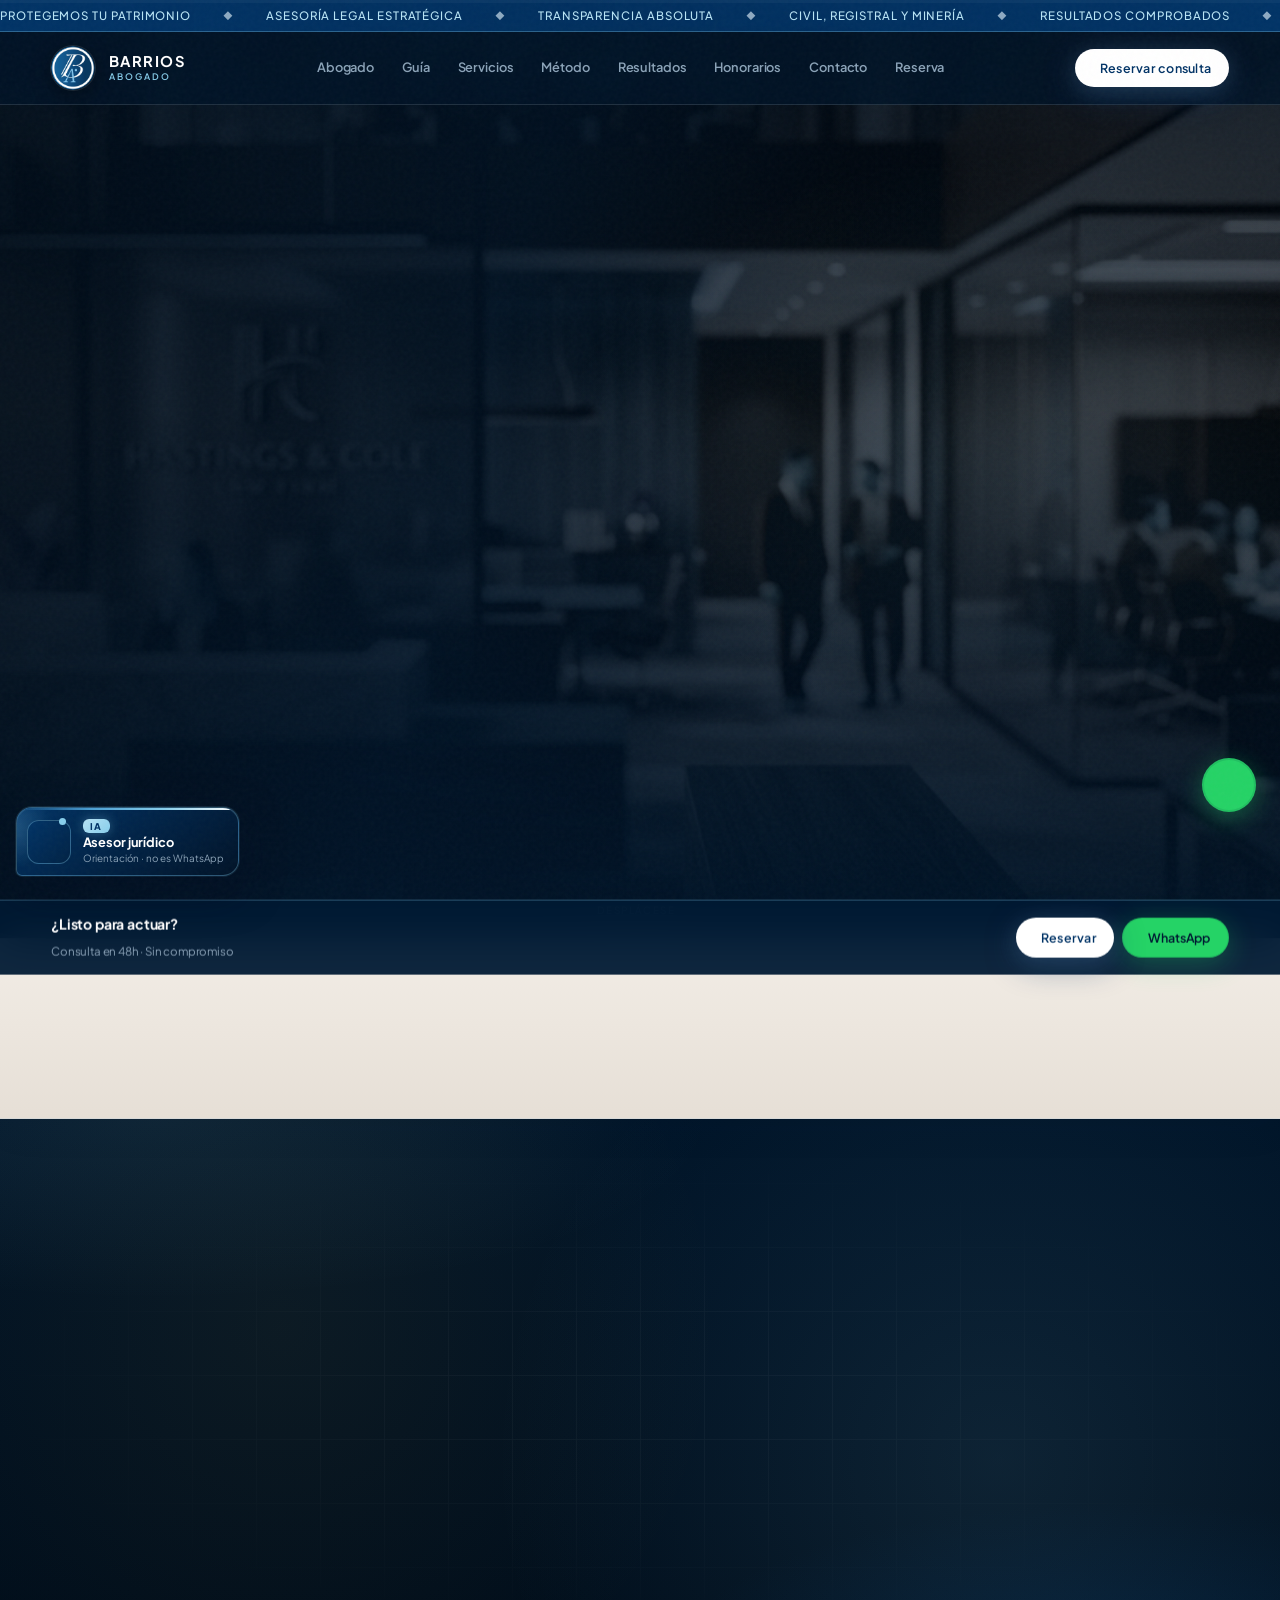
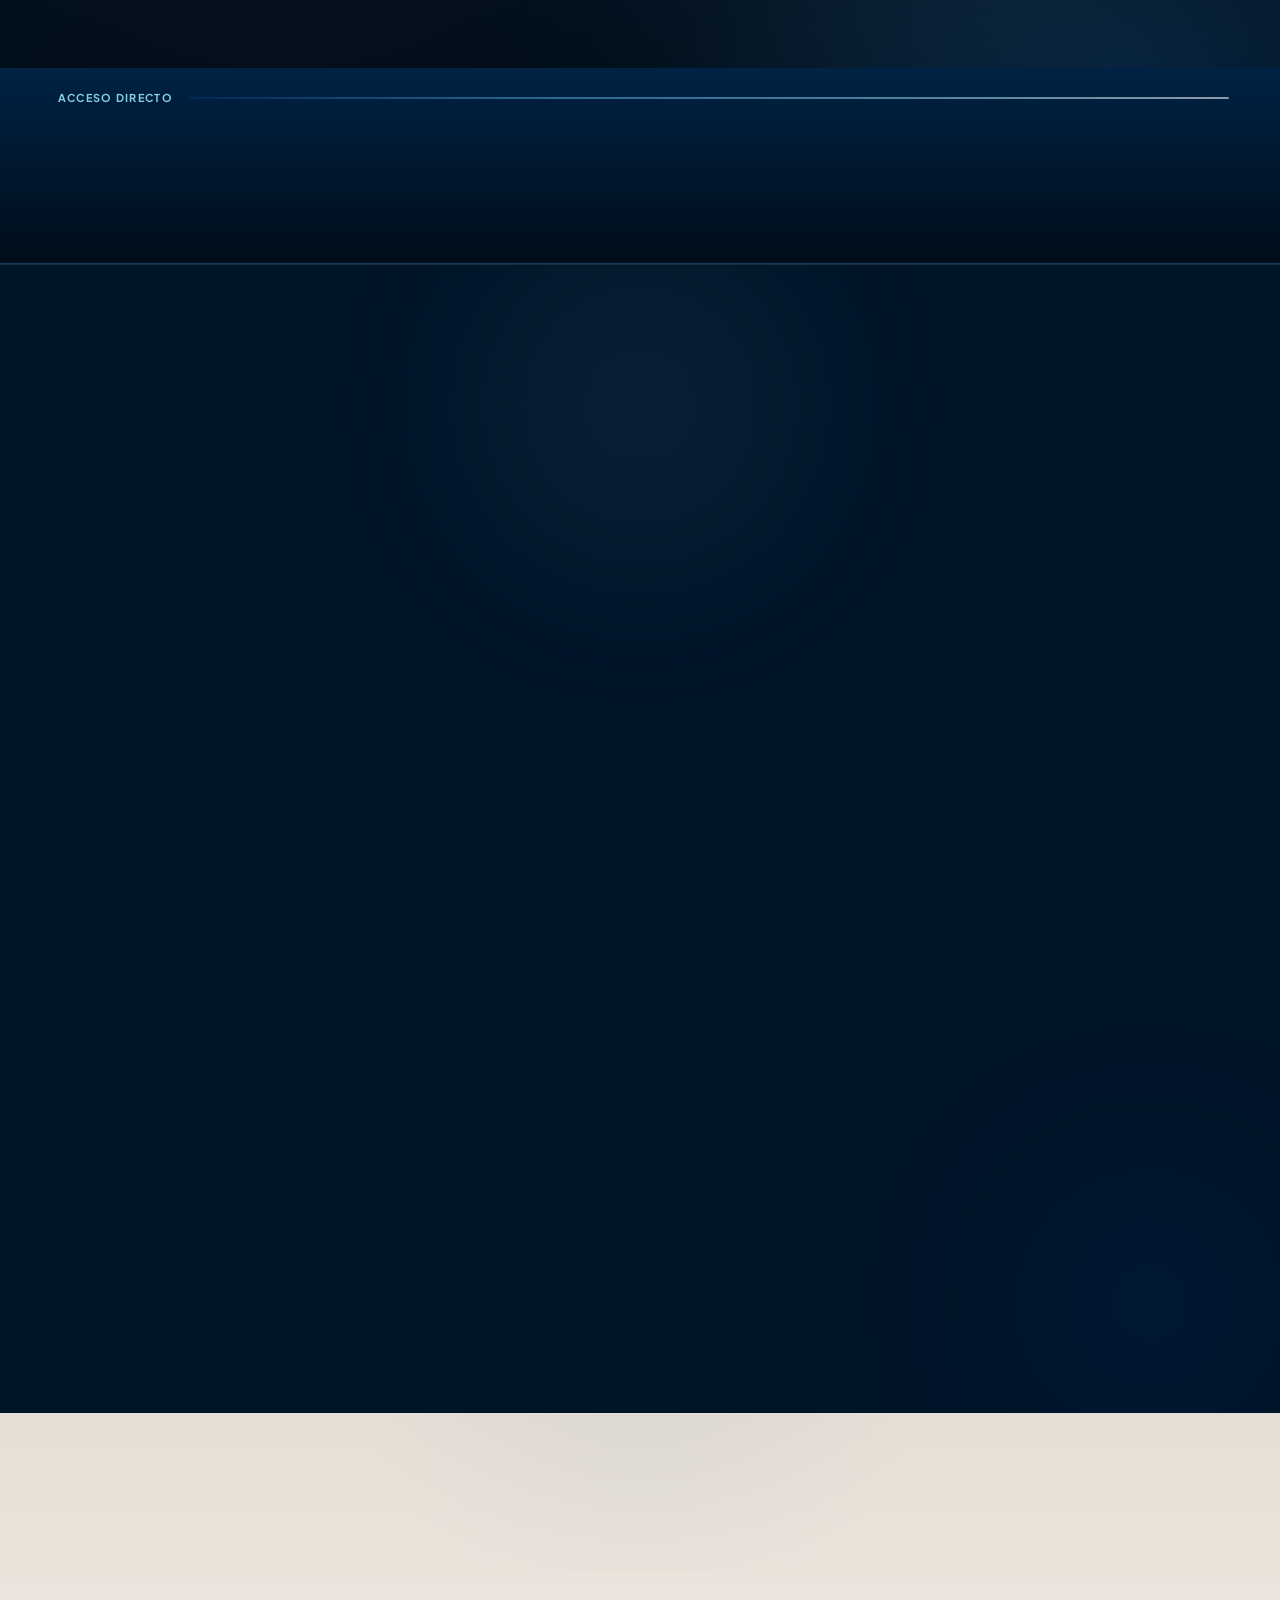
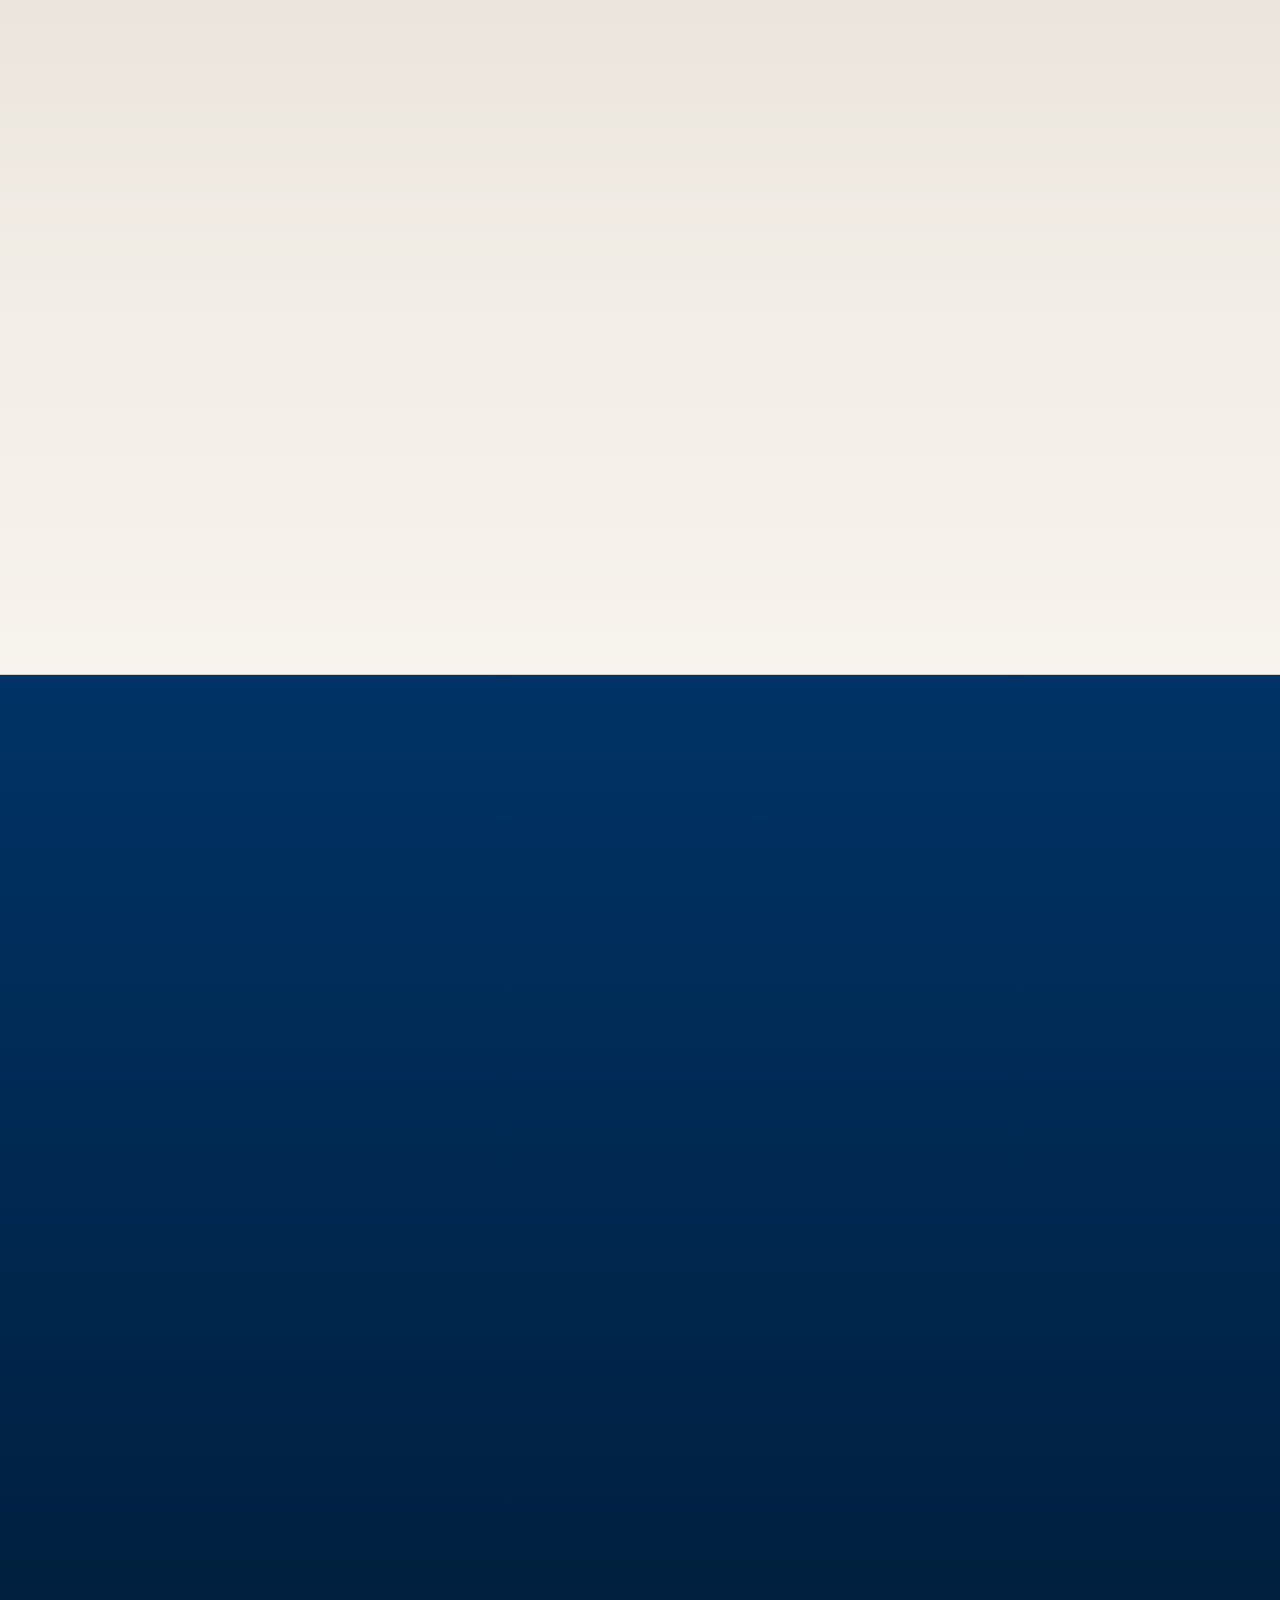
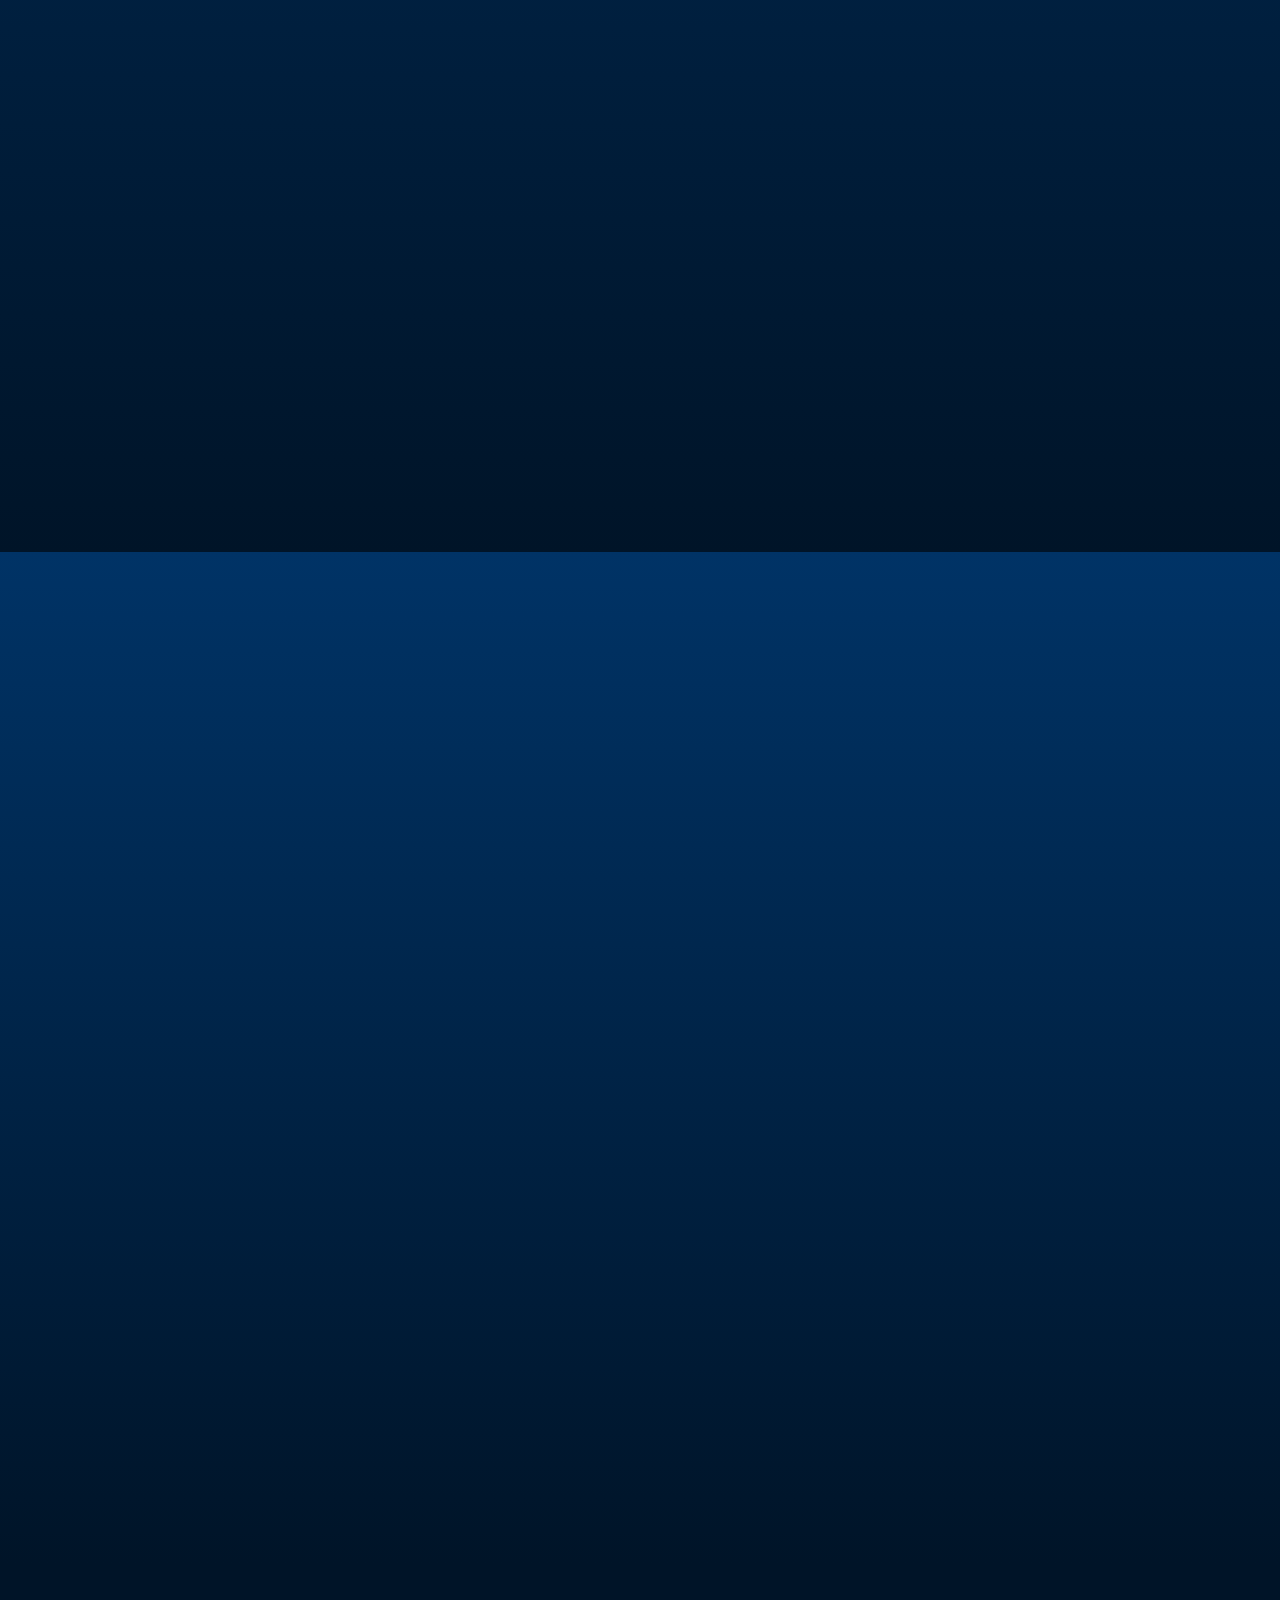
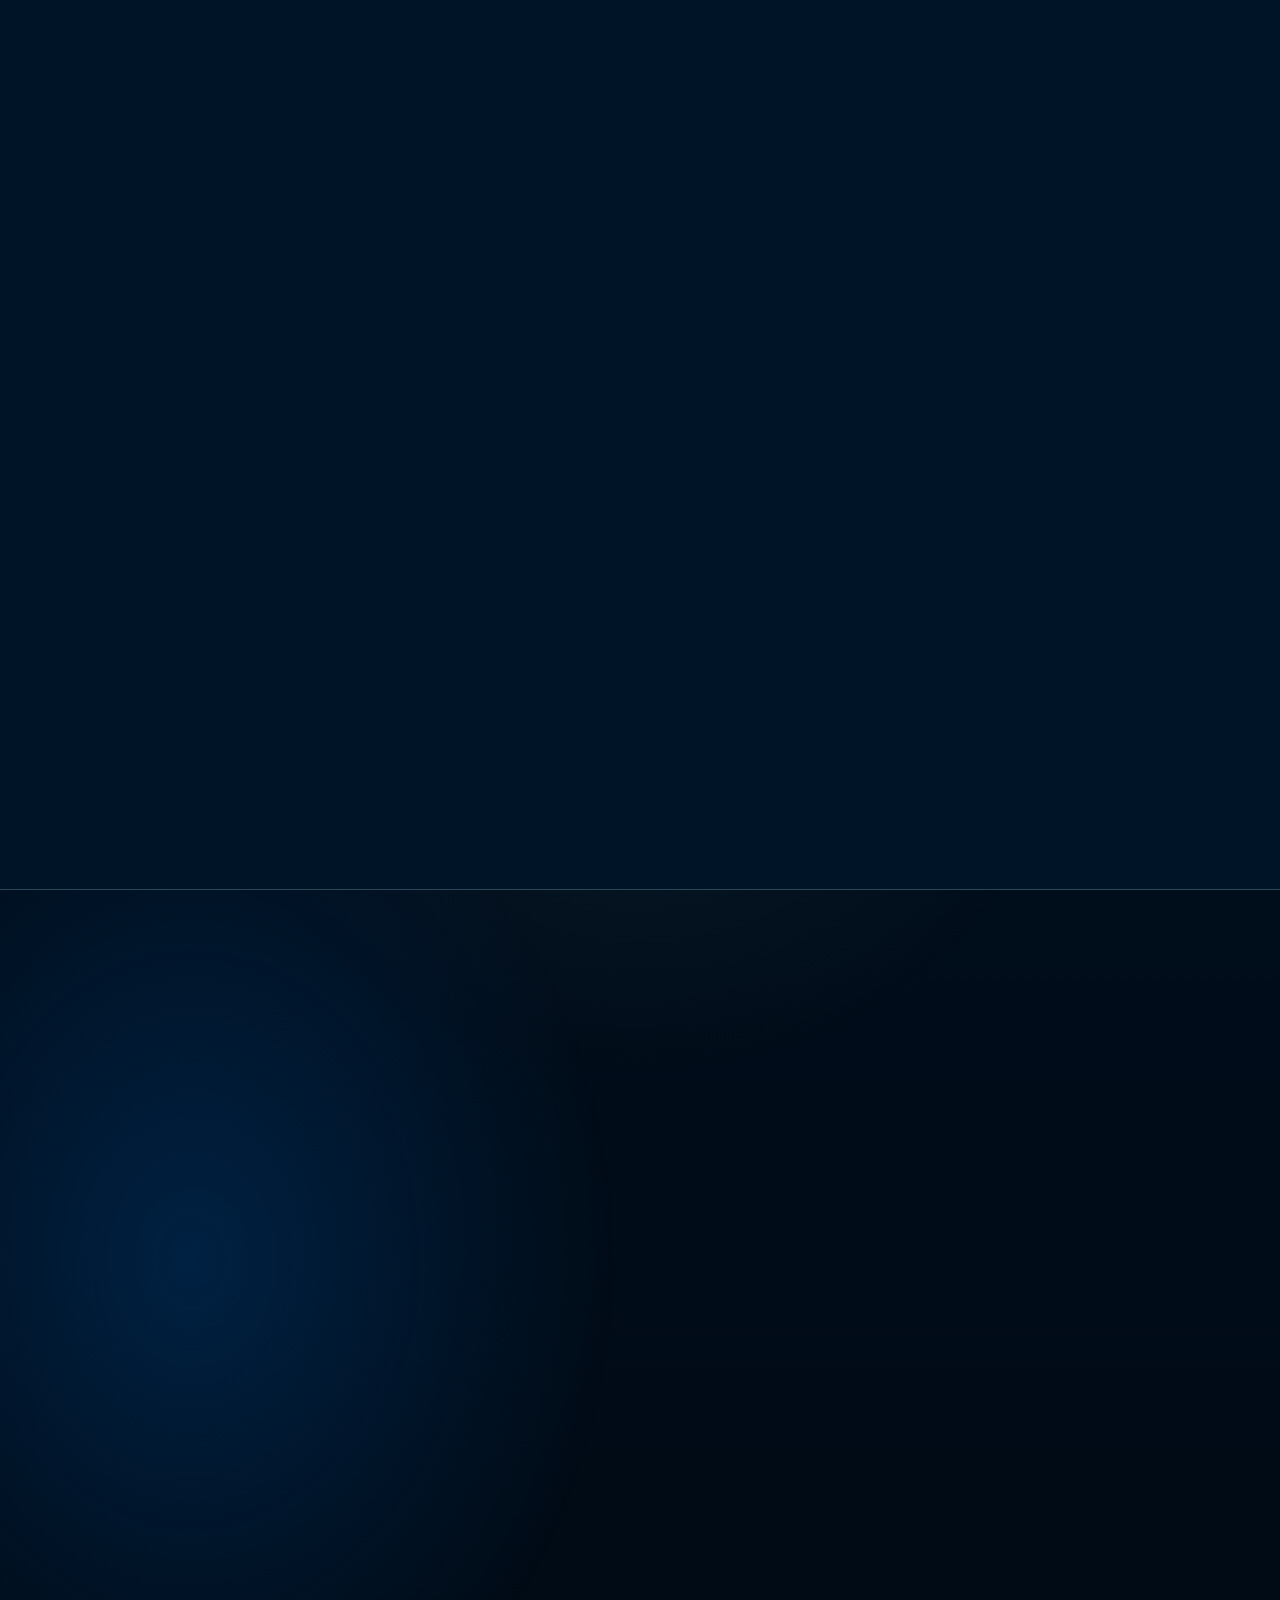
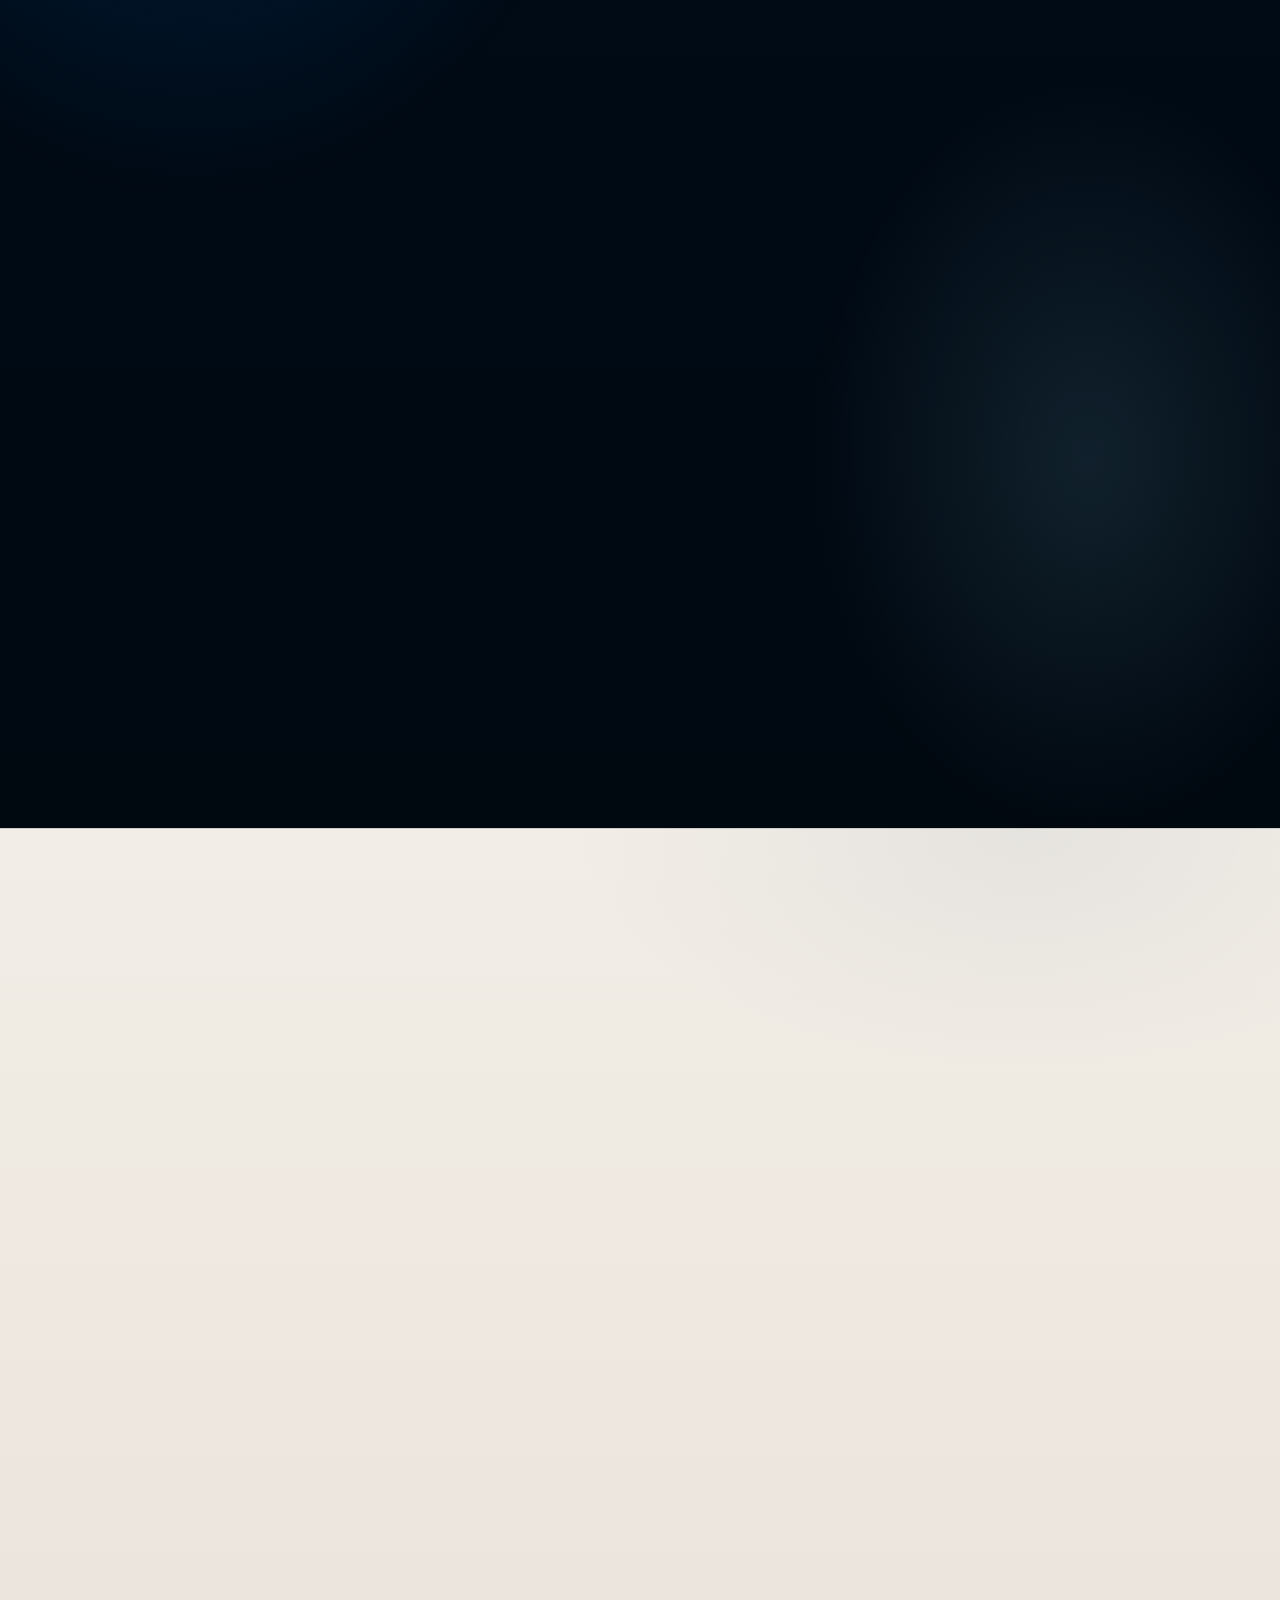
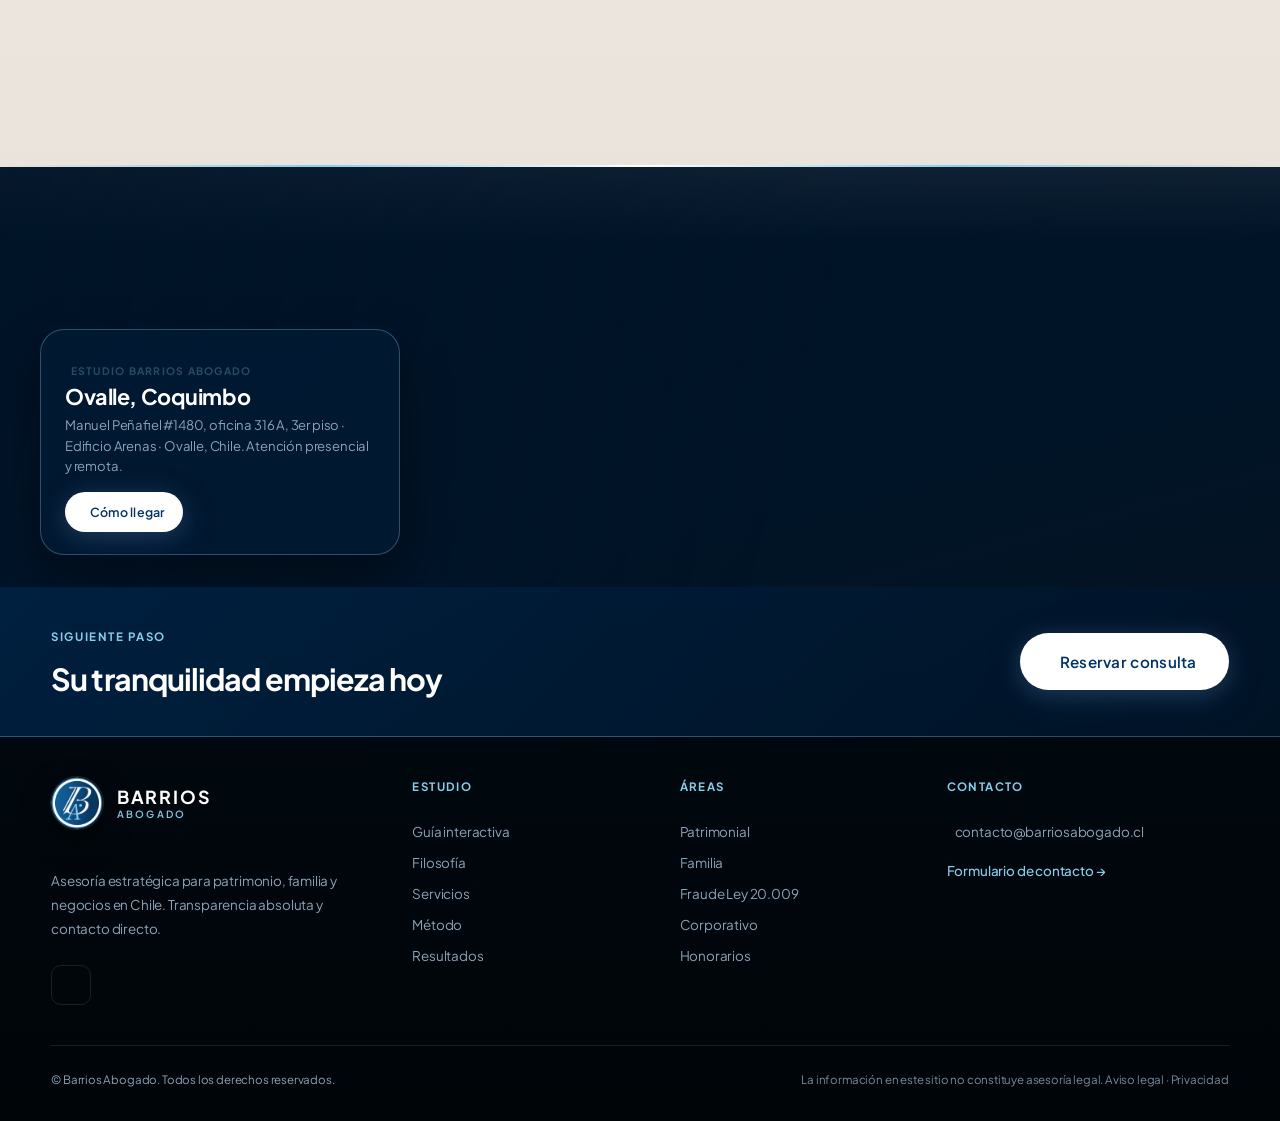
==== commit edd7025c: "Diferencia chat IA a la izquierda del botón verde de WhatsApp. Tarjeta navy con badge IA y cable; Wh" ====
--- a/index.html
+++ b/index.html
@@ -17,7 +17,7 @@
   <link href="https://fonts.googleapis.com/css2?family=Plus+Jakarta+Sans:ital,wght@0,400;0,500;0,600;0,700;0,800&display=swap" rel="stylesheet">
   <script src="https://unpkg.com/lucide@latest"></script>
   <link rel="stylesheet" href="https://unpkg.com/leaflet@1.9.4/dist/leaflet.css" integrity="sha256-p4NxAoJBhIIN+hmNHrzRCf9tD/miZyoHS5obTRR9BMY=" crossorigin="">
-  <link rel="stylesheet" href="styles.css?v=40">
+  <link rel="stylesheet" href="styles.css?v=41">
   <link rel="preload" as="image" href="assets/felipe-barrios-portrait.jpg">
   <link rel="preload" as="image" href="bg.png">
 </head>
@@ -1028,7 +1028,7 @@
   <script src="popups.js?v=3"></script>
   <script src="contact.js?v=6"></script>
   <script src="routes.js?v=2"></script>
-  <script src="legal-chat.js?v=1"></script>
+  <script src="legal-chat.js?v=2"></script>
   <script src="script.js?v=4"></script>
 </body>
 </html>
--- a/styles.css
+++ b/styles.css
@@ -3010,8 +3010,44 @@
 .sticky-cta-text span { font-size: .72rem; color: var(--text-muted); }
 .sticky-cta-actions { display: flex; gap: .5rem; }
 
-/* Float WA */
-.float-wa { position: fixed; bottom: 5.5rem; right: 1.5rem; width: 54px; height: 54px; display: grid; place-items: center; background: #25d366; color: var(--text-dark); border-radius: 50%; box-shadow: 0 6px 24px rgba(37,211,102,.35); z-index: 900; transition: transform .3s var(--ease), background .3s; border: 2px solid rgba(0, 26, 51, 0.1); }
+/* Float WA — derecha, círculo verde (humano) */
+.float-wa {
+  position: fixed;
+  bottom: 5.5rem;
+  right: 1.5rem;
+  left: auto;
+  width: 54px;
+  height: 54px;
+  display: grid;
+  place-items: center;
+  background: #25d366;
+  color: var(--text-dark);
+  border-radius: 50%;
+  box-shadow: 0 6px 24px rgba(37, 211, 102, .35);
+  z-index: 900;
+  transition: transform .3s var(--ease), background .3s;
+  border: 2px solid rgba(0, 26, 51, 0.1);
+}
+.float-wa::after {
+  content: 'WhatsApp';
+  position: absolute;
+  right: calc(100% + 10px);
+  top: 50%;
+  transform: translateY(-50%);
+  padding: .35rem .65rem;
+  border-radius: 8px;
+  background: rgba(0, 20, 40, .92);
+  border: 1px solid rgba(37, 211, 102, .35);
+  color: #fff;
+  font-size: .68rem;
+  font-weight: 700;
+  letter-spacing: .04em;
+  white-space: nowrap;
+  opacity: 0;
+  pointer-events: none;
+  transition: opacity .2s var(--ease);
+}
+.float-wa:hover::after { opacity: 1; }
 .float-wa svg { width: 24px; height: 24px; }
 .float-wa:hover { transform: scale(1.08) translateY(-3px); background: var(--wa-hover); color: #fff; }
 body.sticky-visible .float-wa { bottom: calc(var(--sticky-h) + 1rem); }
@@ -4155,7 +4191,7 @@
 }
 .legal-block:last-of-type { border-bottom: none; }
 
-/* ===== CHAT ASESOR IA ===== */
+/* ===== CHAT ASESOR IA — izquierda, estilo distinto a WhatsApp ===== */
 .sr-only {
   position: absolute;
   width: 1px;
@@ -4171,80 +4207,133 @@
 .legal-chat {
   position: fixed;
   z-index: 960;
-  left: 1.15rem;
-  bottom: 1.35rem;
+  left: 1rem;
+  right: auto;
+  bottom: 1.5rem;
   pointer-events: none;
 }
 .legal-chat > * { pointer-events: auto; }
 
 .legal-chat-launcher {
+  position: relative;
   display: flex;
   align-items: center;
-  gap: .65rem;
-  padding: .55rem .85rem .55rem .55rem;
-  border-radius: 100px;
+  gap: .7rem;
+  padding: .65rem .9rem .65rem .65rem;
+  border-radius: 16px 16px 16px 6px;
   border: 1px solid var(--border-brand);
-  background: linear-gradient(135deg, rgba(0, 36, 68, .96), rgba(0, 20, 40, .94));
-  backdrop-filter: blur(16px);
-  -webkit-backdrop-filter: blur(16px);
+  background: linear-gradient(145deg, rgba(0, 51, 102, .98) 0%, rgba(0, 20, 40, .96) 100%);
   color: var(--bone);
-  box-shadow: 0 12px 40px rgba(0, 15, 35, .55), 0 0 0 1px rgba(135, 206, 235, .12);
+  box-shadow:
+    0 14px 40px rgba(0, 15, 35, .55),
+    0 0 0 1px rgba(135, 206, 235, .14),
+    inset 0 1px 0 rgba(255, 255, 255, .06);
   cursor: pointer;
   transition: transform .3s var(--ease), box-shadow .3s var(--ease), border-color .3s, opacity .25s, visibility .25s;
-  position: relative;
-  max-width: min(220px, 72vw);
+  max-width: min(240px, 78vw);
+  text-align: left;
+  overflow: hidden;
+}
+.legal-chat-launcher::before {
+  content: '';
+  position: absolute;
+  top: 0;
+  left: 0;
+  right: 0;
+  height: 2px;
+  background: var(--cable-gradient);
+  background-size: 200% 100%;
+  animation: cableFlow 4s linear infinite;
+}
+.legal-chat-launcher-glow {
+  position: absolute;
+  inset: -30% auto auto -20%;
+  width: 80px;
+  height: 80px;
+  border-radius: 50%;
+  background: radial-gradient(circle, rgba(135, 206, 235, .22), transparent 70%);
+  pointer-events: none;
 }
 .legal-chat-launcher:hover {
-  transform: translateY(-2px);
+  transform: translateY(-3px);
   border-color: var(--brand-sky);
-  box-shadow: 0 16px 48px rgba(0, 51, 102, .5), 0 0 24px rgba(135, 206, 235, .15);
+  box-shadow:
+    0 18px 48px rgba(0, 51, 102, .55),
+    0 0 28px rgba(135, 206, 235, .18);
 }
 .legal-chat.is-open .legal-chat-launcher {
   opacity: 0;
   visibility: hidden;
-  transform: scale(.92);
+  transform: translateX(-8px) scale(.96);
   pointer-events: none;
 }
 .legal-chat-launcher-icon {
-  width: 42px;
-  height: 42px;
-  border-radius: 50%;
+  width: 44px;
+  height: 44px;
+  border-radius: 12px;
   display: grid;
   place-items: center;
-  background: var(--brand-navy);
-  border: 1px solid var(--border-brand);
+  background: linear-gradient(135deg, var(--brand-navy), #002244);
+  border: 1px solid rgba(135, 206, 235, .35);
   flex-shrink: 0;
-}
-.legal-chat-launcher-icon svg { width: 20px; height: 20px; color: var(--brand-sky-light); }
-.legal-chat-launcher-text {
+  position: relative;
+  z-index: 1;
+}
+.legal-chat-launcher-icon svg { width: 22px; height: 22px; color: var(--brand-sky-light); }
+.legal-chat-launcher-copy {
   display: flex;
   flex-direction: column;
   align-items: flex-start;
-  text-align: left;
-  line-height: 1.2;
-  padding-right: .15rem;
-}
-.legal-chat-launcher-text strong { font-size: .78rem; letter-spacing: -.01em; }
-.legal-chat-launcher-text span { font-size: .65rem; color: var(--text-muted); }
+  gap: .12rem;
+  line-height: 1.15;
+  position: relative;
+  z-index: 1;
+  min-width: 0;
+}
+.legal-chat-ia-badge {
+  display: inline-flex;
+  align-items: center;
+  padding: .12rem .45rem;
+  border-radius: 6px;
+  font-size: .58rem;
+  font-weight: 800;
+  letter-spacing: .14em;
+  text-transform: uppercase;
+  color: var(--brand-navy);
+  background: linear-gradient(135deg, var(--brand-sky-light), var(--brand-sky));
+  box-shadow: 0 0 12px rgba(135, 206, 235, .35);
+}
+.legal-chat-launcher-copy strong {
+  font-size: .8rem;
+  letter-spacing: -.01em;
+  color: var(--bone);
+}
+.legal-chat-launcher-copy span:last-child {
+  font-size: .62rem;
+  color: var(--text-muted);
+  line-height: 1.3;
+}
 .legal-chat-launcher-pulse {
   position: absolute;
-  top: 6px;
-  left: 34px;
-  width: 8px;
-  height: 8px;
+  top: 10px;
+  left: 42px;
+  width: 7px;
+  height: 7px;
   border-radius: 50%;
-  background: #4ade80;
-  box-shadow: 0 0 0 0 rgba(74, 222, 128, .5);
-  animation: legalChatPulse 2.2s ease infinite;
+  background: var(--brand-sky);
+  box-shadow: 0 0 0 0 rgba(135, 206, 235, .55);
+  animation: legalChatPulse 2.4s ease infinite;
+  z-index: 2;
 }
 @keyframes legalChatPulse {
-  0%, 100% { box-shadow: 0 0 0 0 rgba(74, 222, 128, .45); }
-  50% { box-shadow: 0 0 0 6px rgba(74, 222, 128, 0); }
+  0%, 100% { box-shadow: 0 0 0 0 rgba(135, 206, 235, .5); }
+  50% { box-shadow: 0 0 0 7px rgba(135, 206, 235, 0); }
 }
 
 .legal-chat-panel {
   position: fixed;
   left: 1rem;
+  right: auto;
   bottom: 1rem;
   width: min(400px, calc(100vw - 2rem));
   max-height: min(640px, calc(100vh - 6rem));
@@ -4257,13 +4346,14 @@
   -webkit-backdrop-filter: blur(24px);
   box-shadow: 0 28px 80px rgba(0, 0, 0, .65), 0 0 0 1px rgba(135, 206, 235, .1);
   overflow: hidden;
-  transform: translateY(12px) scale(.96);
+  transform: translateX(-10px) translateY(12px) scale(.96);
   opacity: 0;
   visibility: hidden;
   transition: opacity .32s var(--ease), transform .32s var(--ease), visibility .32s;
+  transform-origin: left bottom;
 }
 .legal-chat.is-open .legal-chat-panel {
-  transform: translateY(0) scale(1);
+  transform: translateX(0) translateY(0) scale(1);
   opacity: 1;
   visibility: visible;
 }
@@ -4467,10 +4557,20 @@
 body.sticky-visible .legal-chat { bottom: calc(var(--sticky-h) + .65rem); }
 
 @media (max-width: 768px) {
-  .legal-chat { left: .75rem; bottom: .85rem; }
-  .legal-chat-launcher-text { display: none; }
-  .legal-chat-launcher { padding: .45rem; border-radius: 50%; max-width: none; }
-  .legal-chat-launcher-pulse { left: 30px; top: 4px; }
+  .legal-chat {
+    left: .65rem;
+    right: auto;
+    bottom: 1rem;
+  }
+  .legal-chat-launcher {
+    max-width: min(210px, calc(100vw - 5.5rem));
+    padding: .55rem .7rem .55rem .55rem;
+    gap: .55rem;
+  }
+  .legal-chat-launcher-copy span:last-child {
+    font-size: .58rem;
+  }
+  .float-wa::after { display: none; }
   .legal-chat-panel {
     left: 0;
     right: 0;
@@ -4481,6 +4581,10 @@
     border-left: none;
     border-right: none;
     border-bottom: none;
+    transform-origin: center bottom;
+  }
+  .legal-chat.is-open .legal-chat-panel {
+    transform: translateX(0) translateY(0) scale(1);
   }
   .legal-chat-messages { max-height: min(48vh, 380px); }
   body.sticky-visible .legal-chat { bottom: 0; }
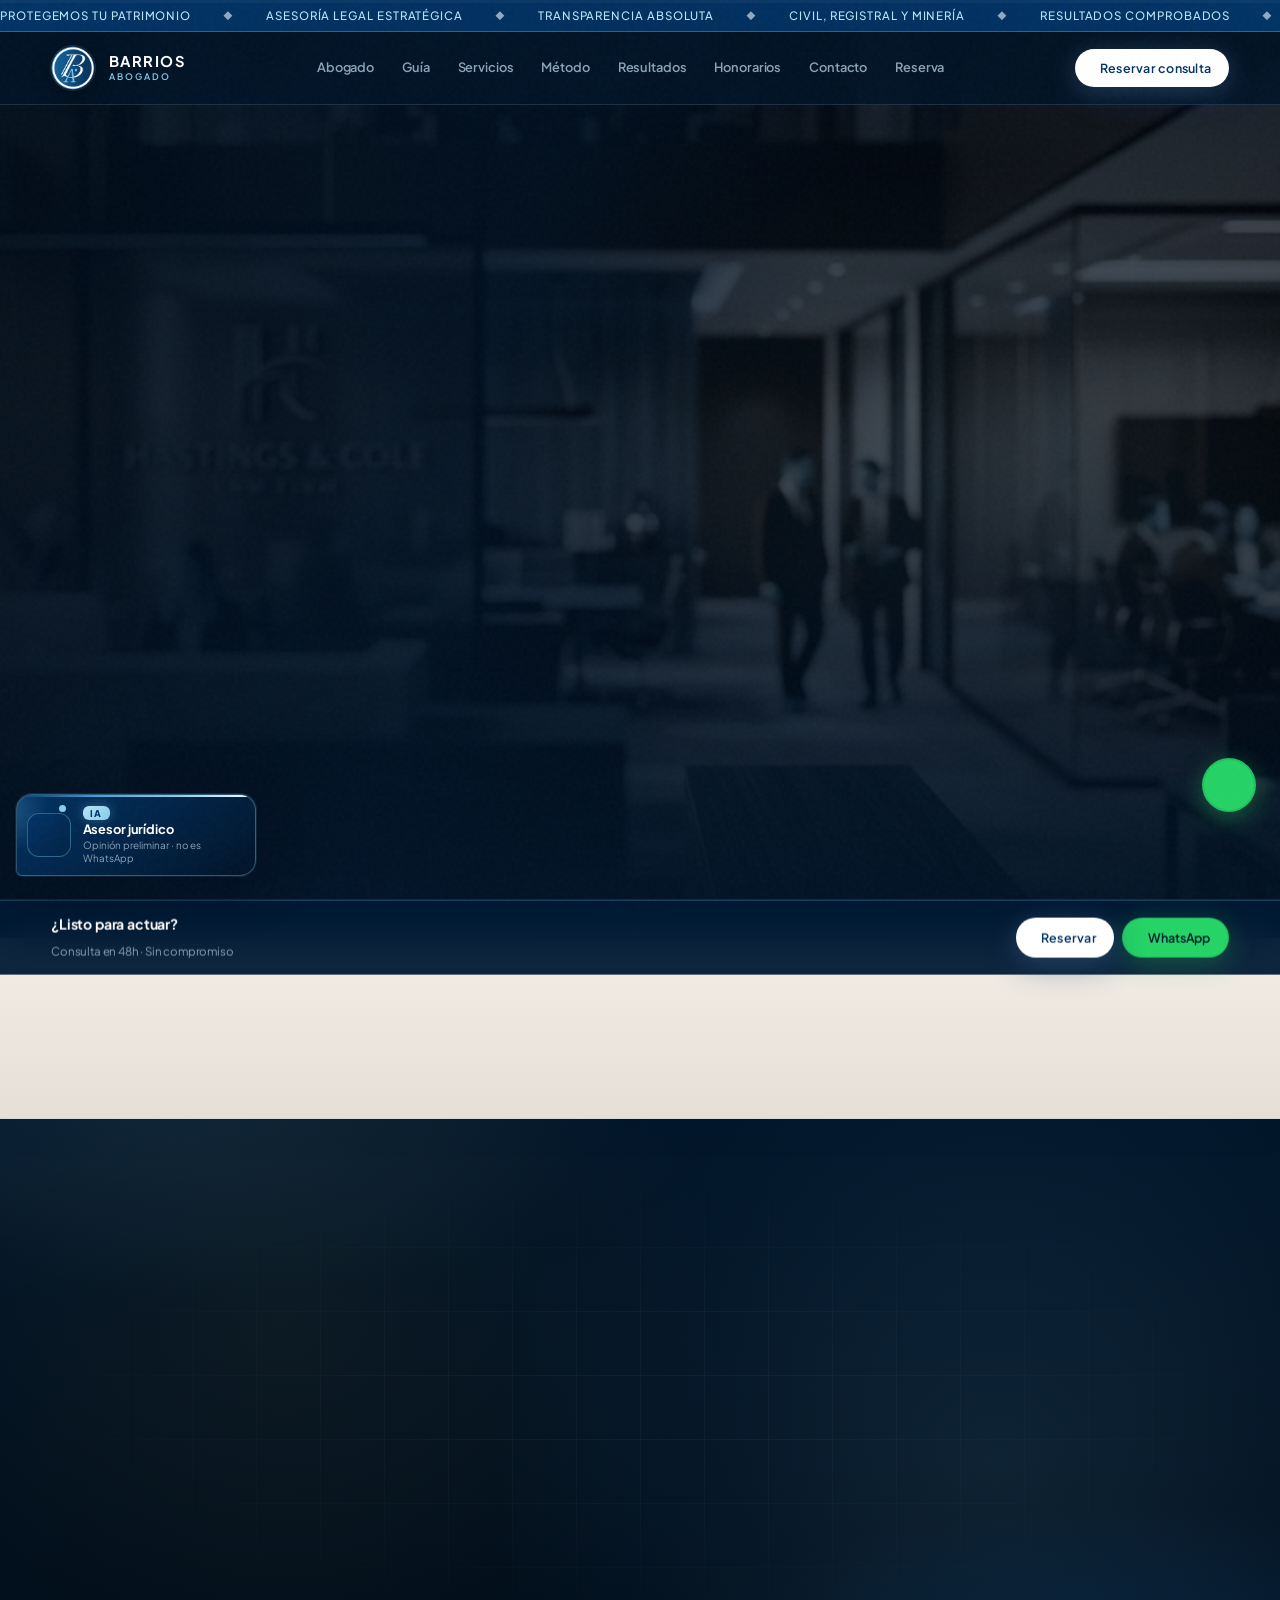
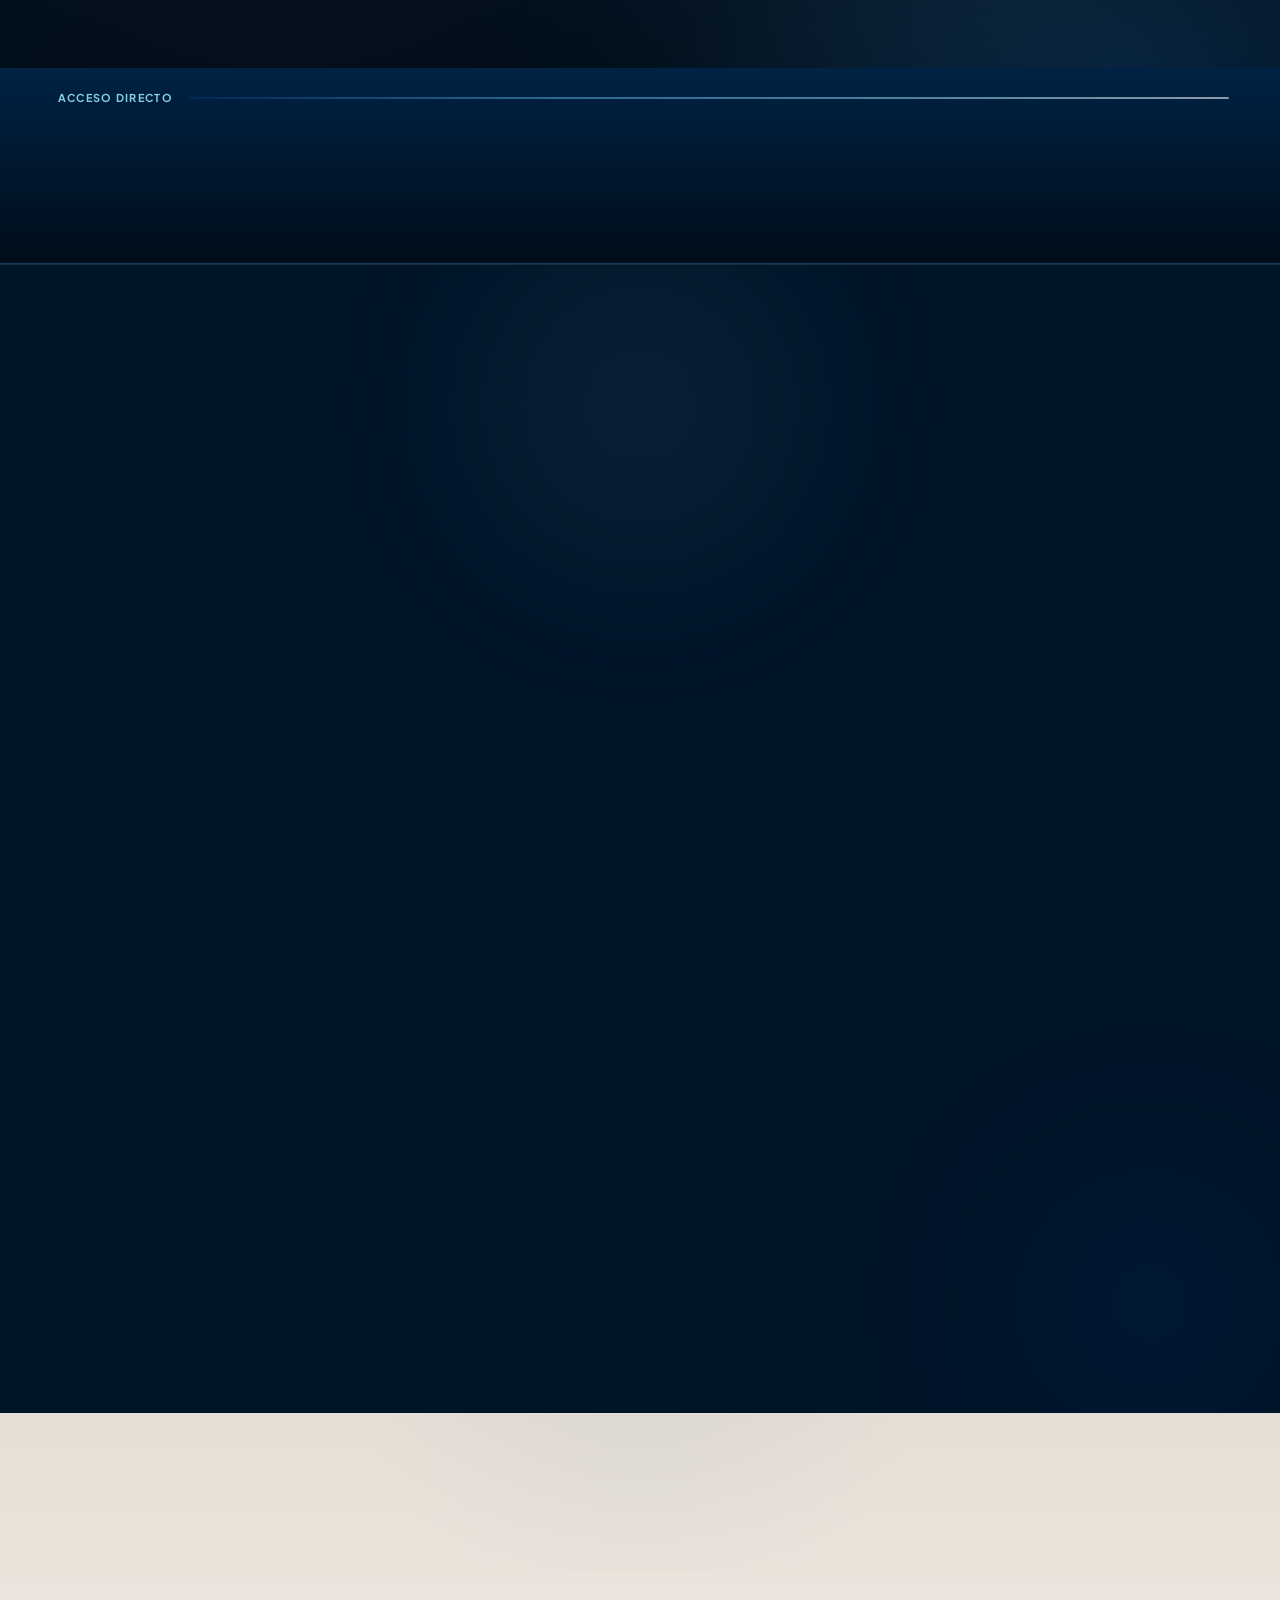
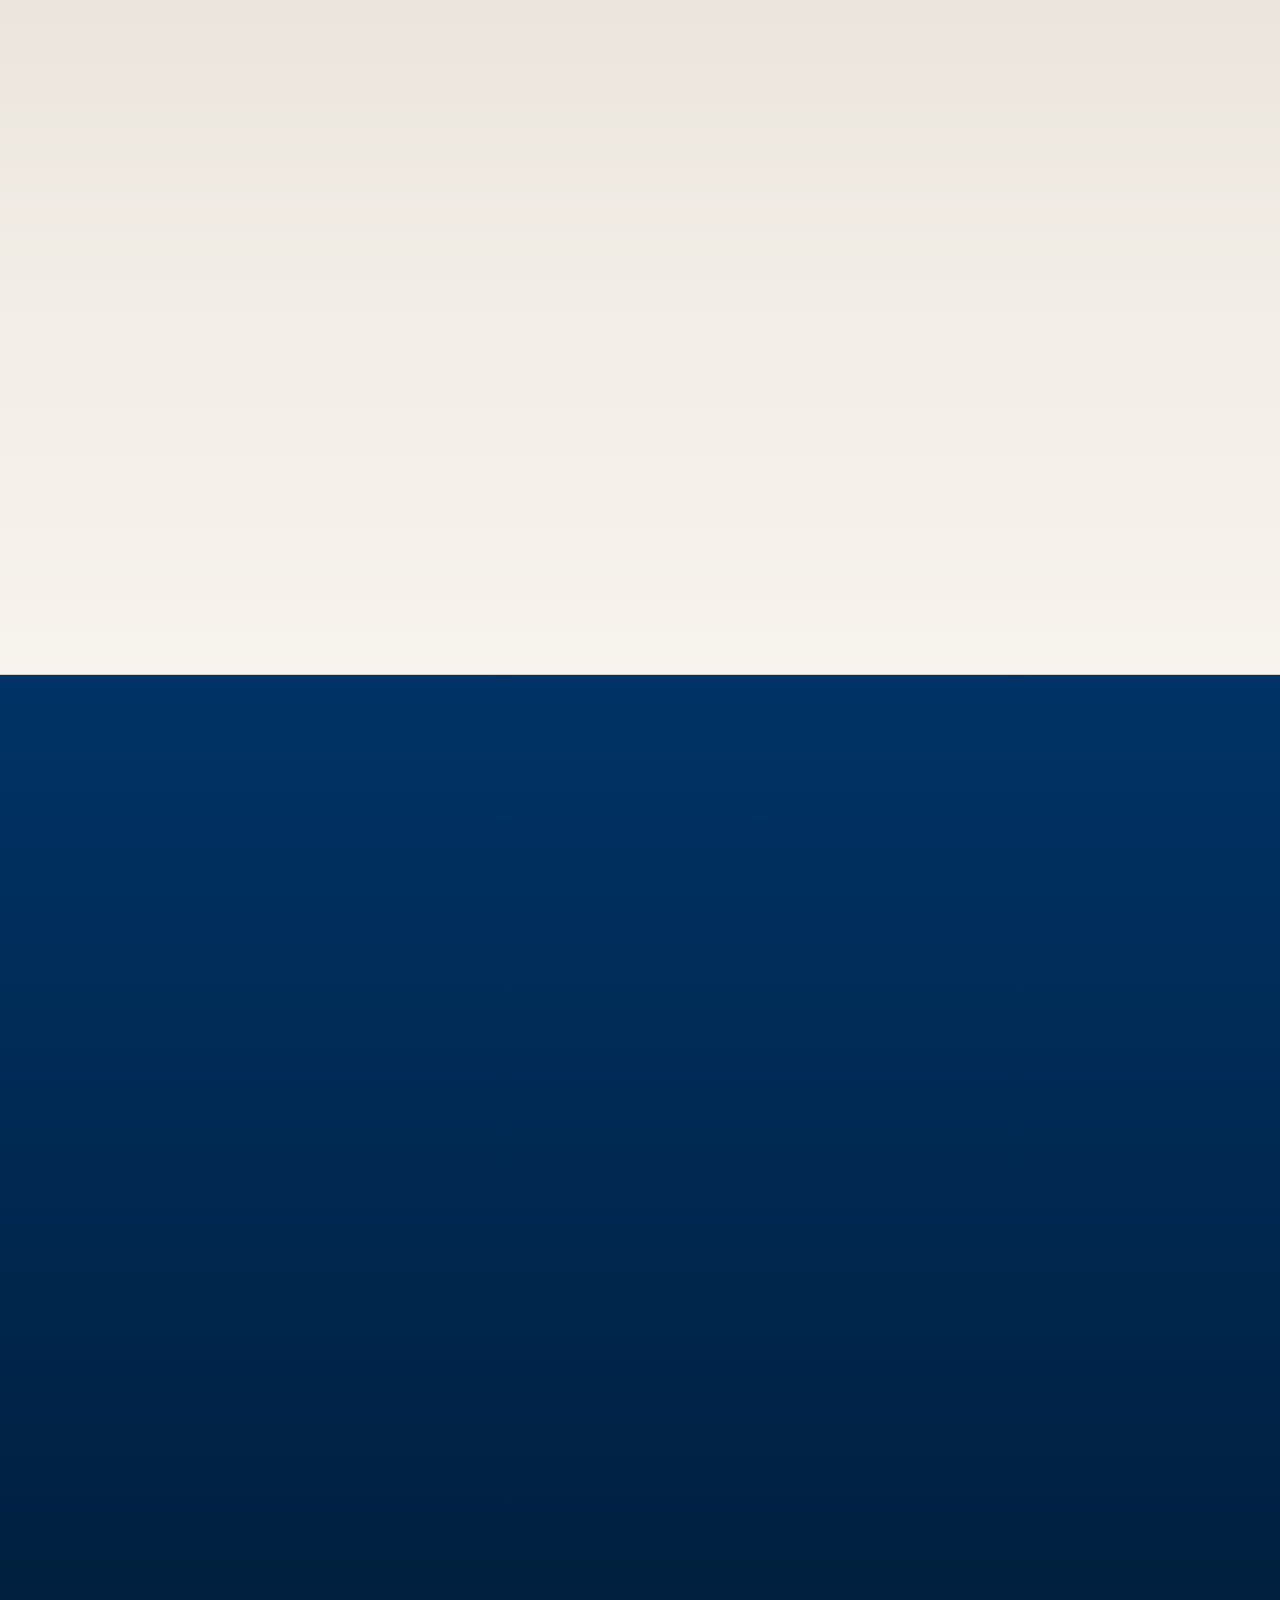
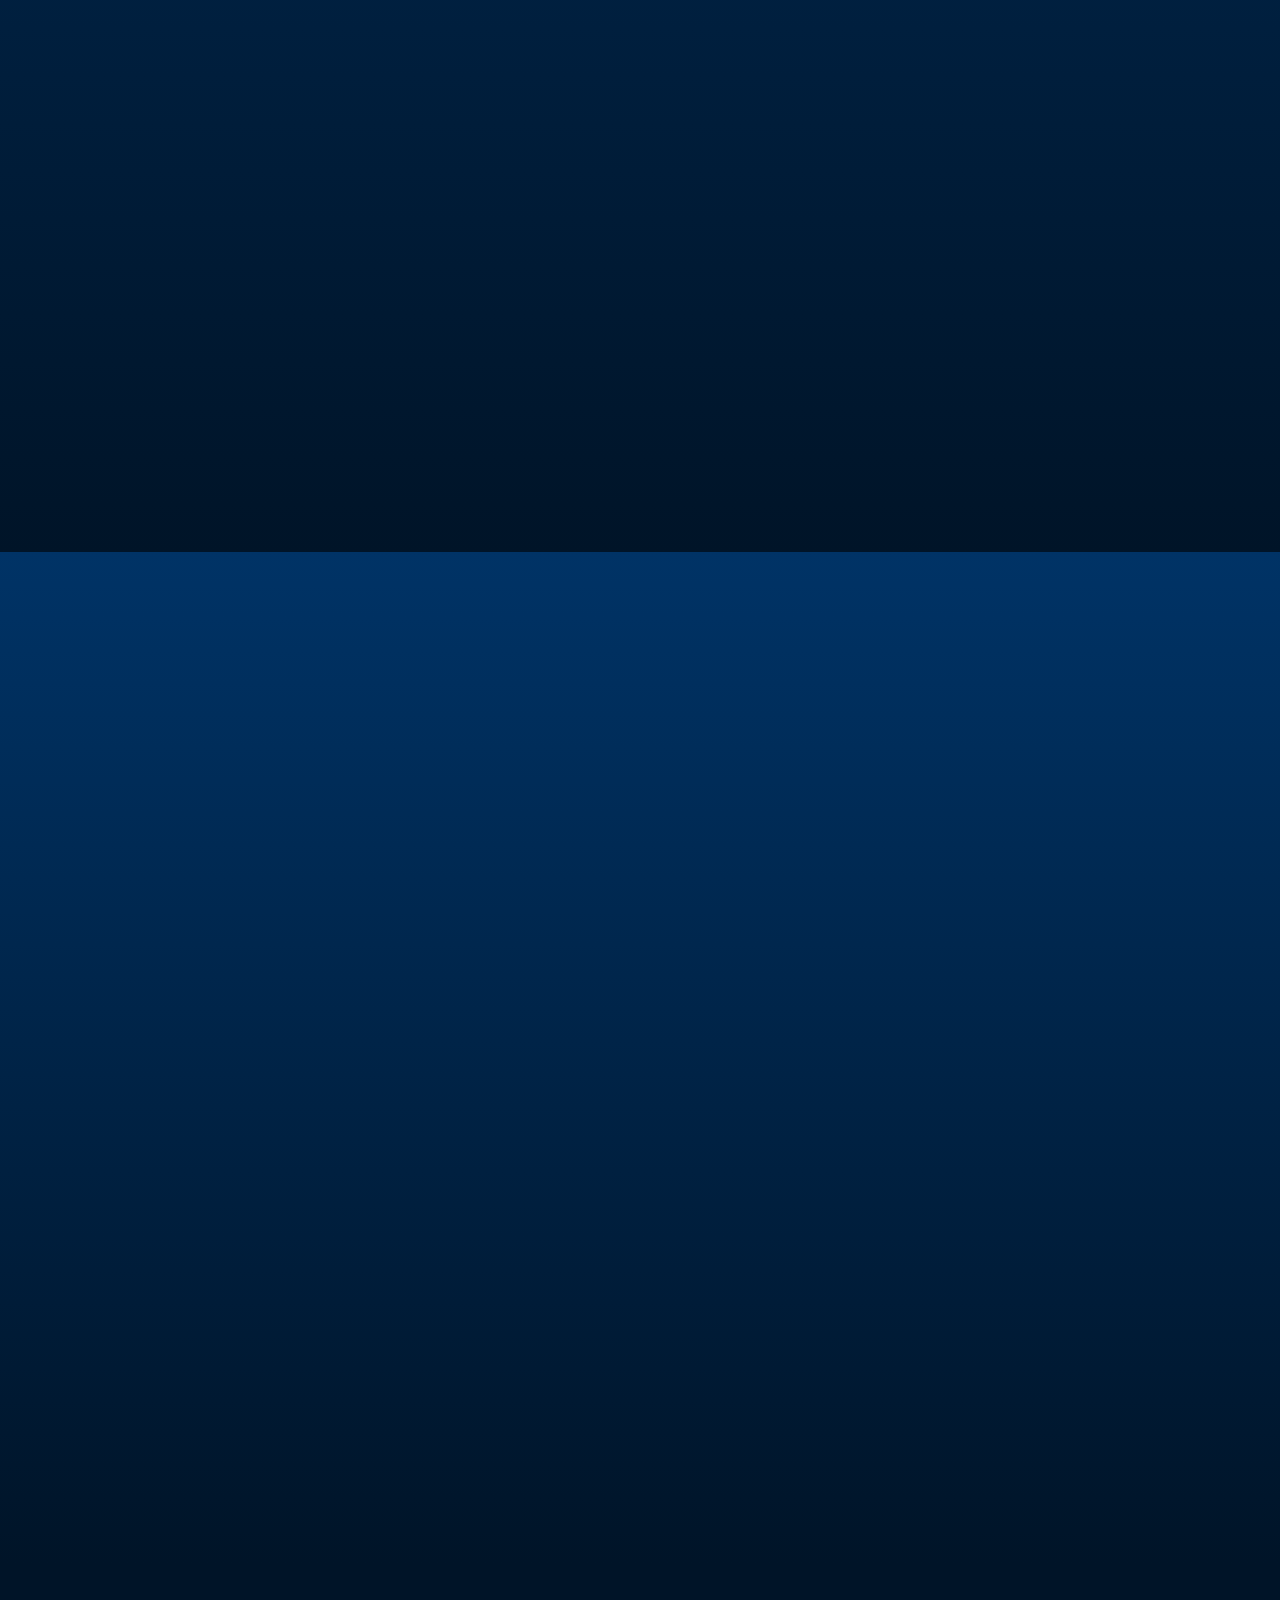
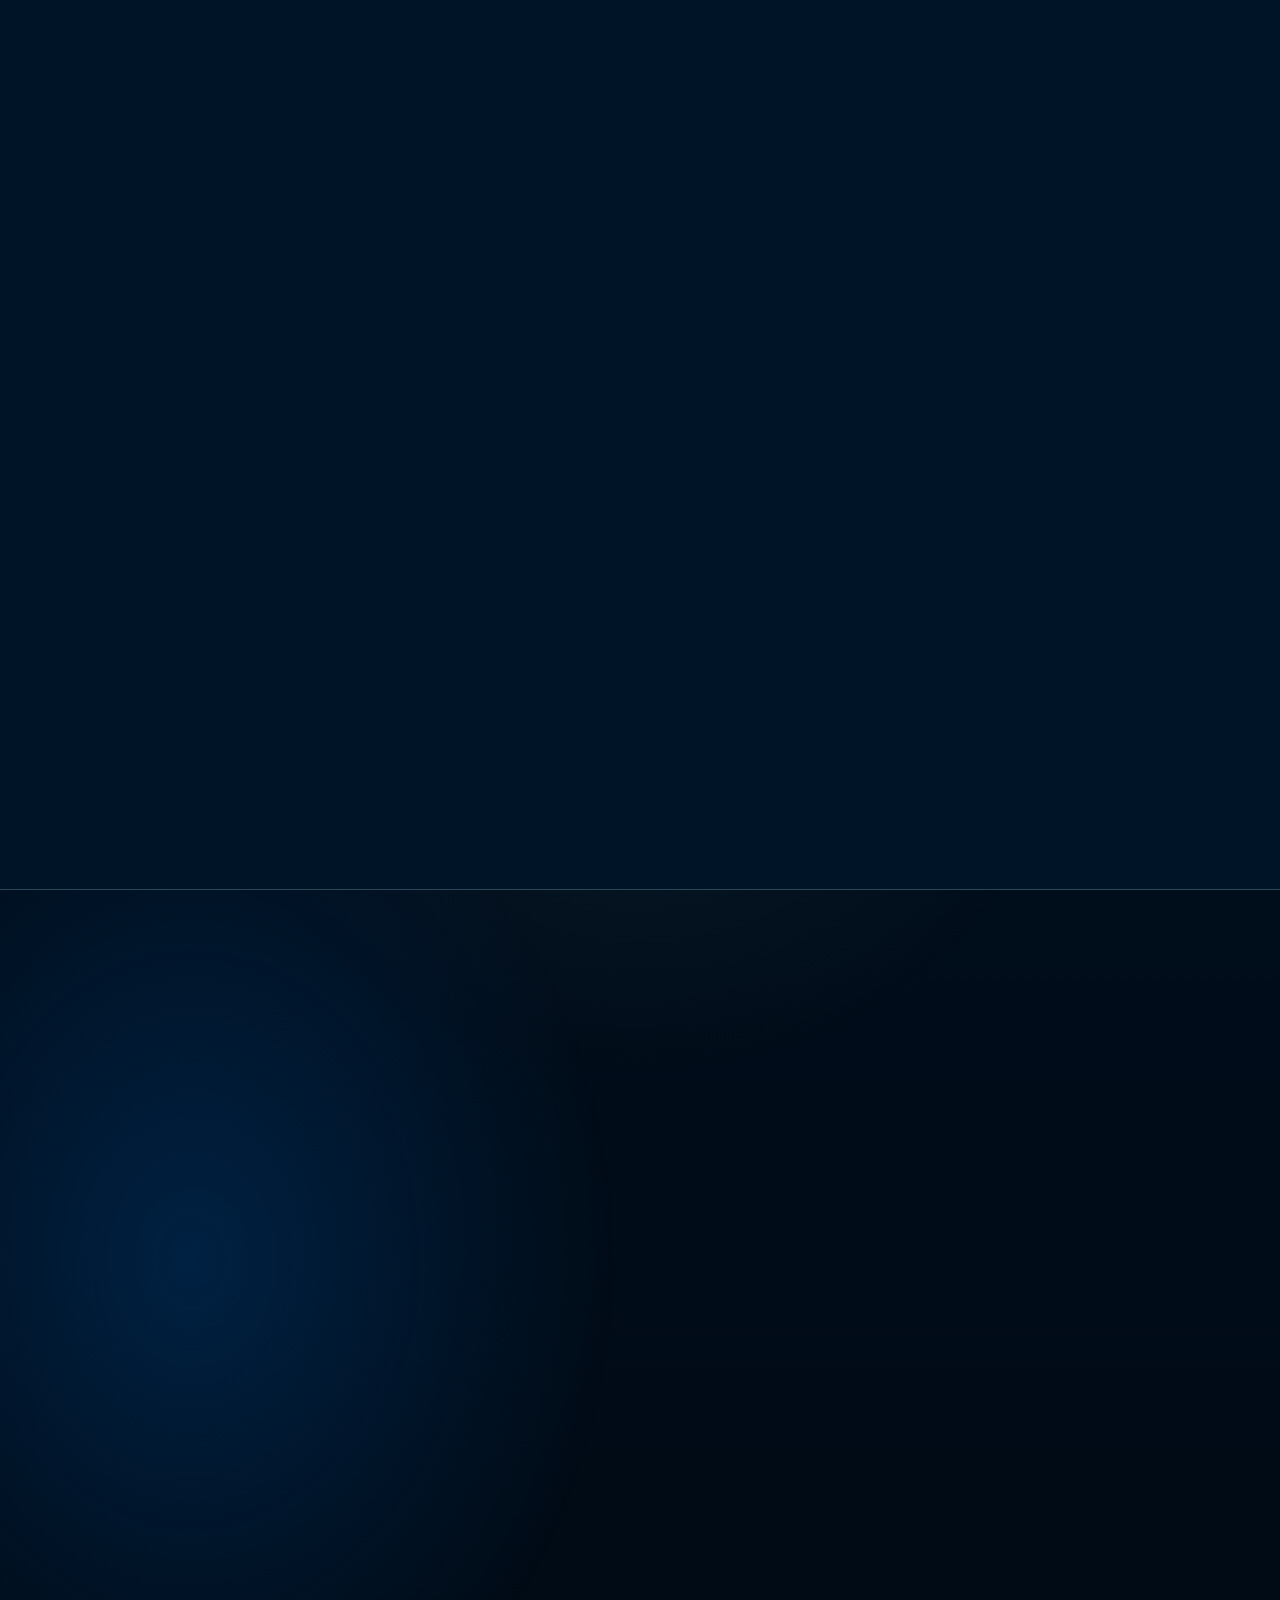
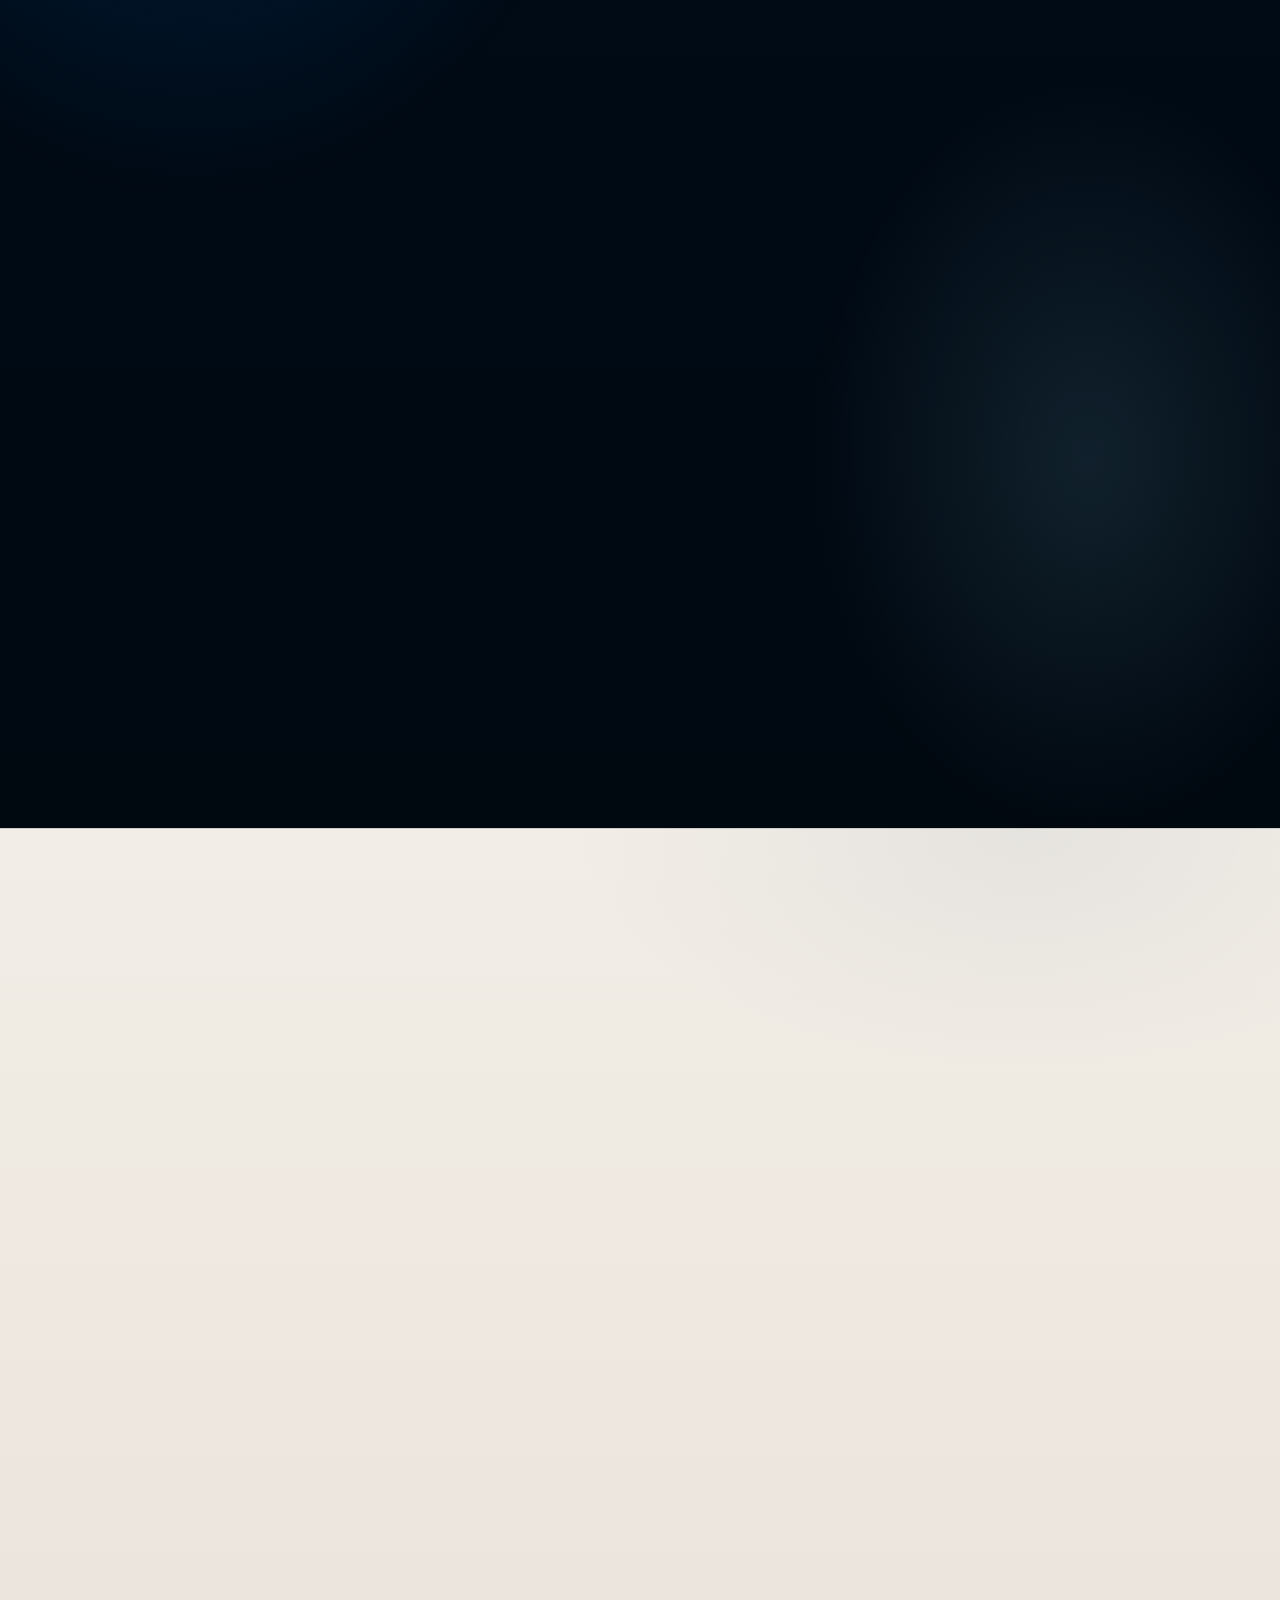
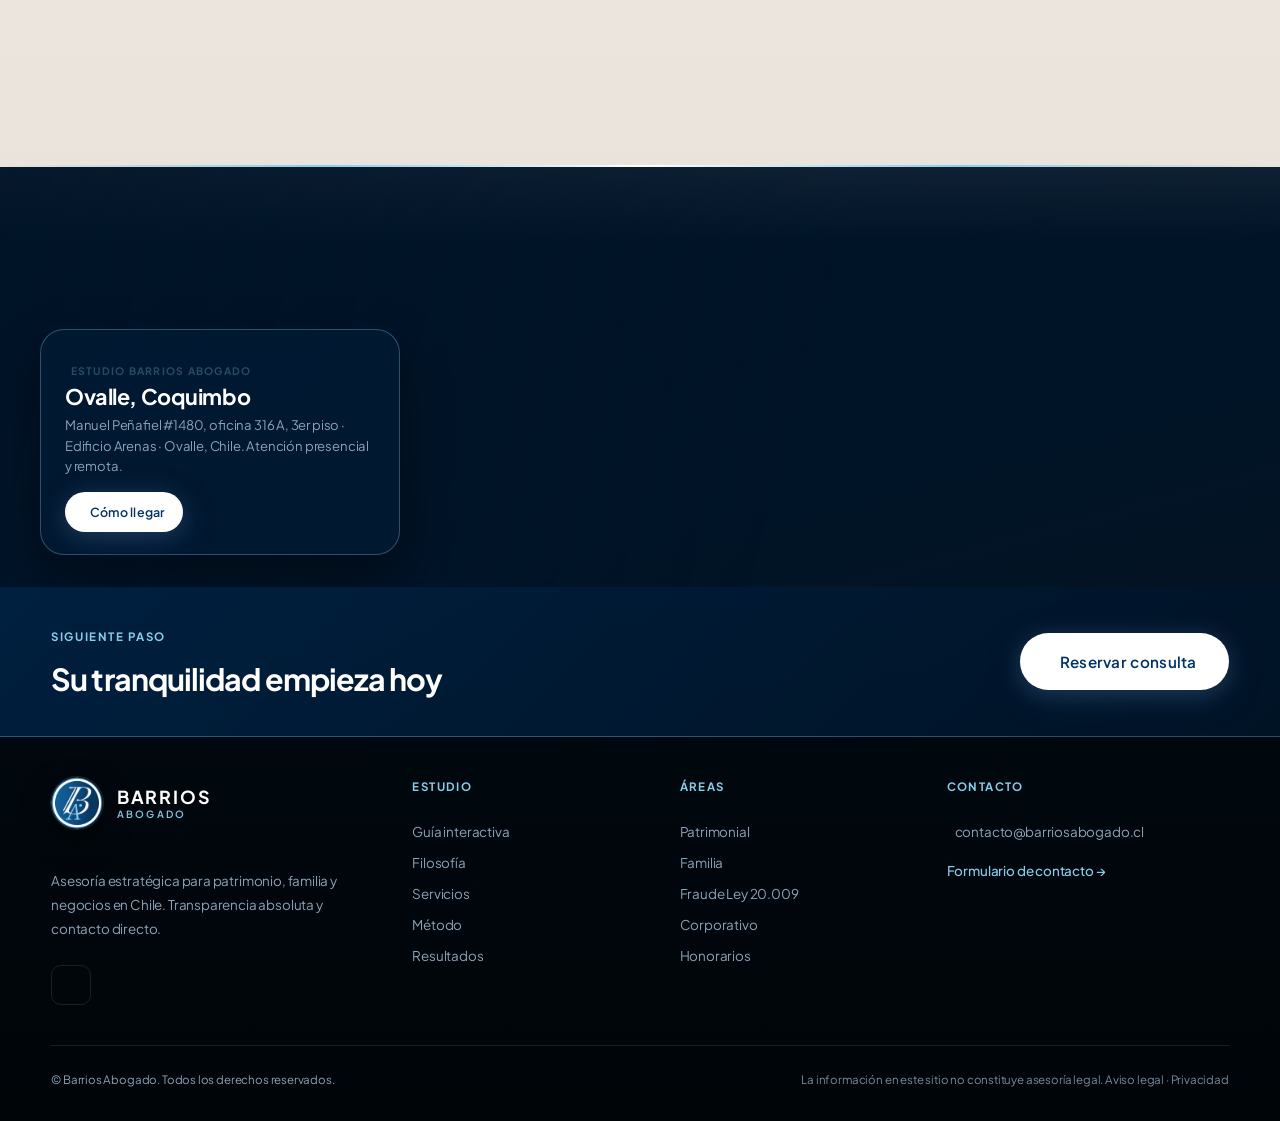
==== commit e520db7d: "Hace que el asesor IA hable con voz de abogado chileno formal. Opinión preliminar estructurada, trat" ====
--- a/index.html
+++ b/index.html
@@ -17,7 +17,7 @@
   <link href="https://fonts.googleapis.com/css2?family=Plus+Jakarta+Sans:ital,wght@0,400;0,500;0,600;0,700;0,800&display=swap" rel="stylesheet">
   <script src="https://unpkg.com/lucide@latest"></script>
   <link rel="stylesheet" href="https://unpkg.com/leaflet@1.9.4/dist/leaflet.css" integrity="sha256-p4NxAoJBhIIN+hmNHrzRCf9tD/miZyoHS5obTRR9BMY=" crossorigin="">
-  <link rel="stylesheet" href="styles.css?v=41">
+  <link rel="stylesheet" href="styles.css?v=43">
   <link rel="preload" as="image" href="assets/felipe-barrios-portrait.jpg">
   <link rel="preload" as="image" href="bg.png">
 </head>
@@ -1023,12 +1023,12 @@
 
   <script src="https://unpkg.com/leaflet@1.9.4/dist/leaflet.js" integrity="sha256-20nQCchB9co0qIjJZRGuk2/Z9VM+kNiyxNV1lvTlZBo=" crossorigin=""></script>
   <script src="shared-guide.js?v=2"></script>
-  <script src="shared-chat-knowledge.js?v=1"></script>
+  <script src="shared-chat-knowledge.js?v=3"></script>
   <script src="effects.js?v=3"></script>
   <script src="popups.js?v=3"></script>
   <script src="contact.js?v=6"></script>
   <script src="routes.js?v=2"></script>
-  <script src="legal-chat.js?v=2"></script>
+  <script src="legal-chat.js?v=4"></script>
   <script src="script.js?v=4"></script>
 </body>
 </html>
--- a/styles.css
+++ b/styles.css
@@ -4472,6 +4472,103 @@
 }
 .legal-chat-list li { margin-bottom: .35rem; }
 
+.legal-chat-empathy {
+  font-size: .78rem !important;
+  color: var(--brand-sky-light) !important;
+  border-left: 2px solid rgba(135, 206, 235, .45);
+  padding-left: .65rem;
+  margin-bottom: .55rem !important;
+}
+
+.legal-chat-route {
+  background: rgba(0, 51, 102, .35);
+  border: 1px solid rgba(135, 206, 235, .18);
+  border-radius: 10px;
+  padding: .65rem .75rem;
+  margin: .55rem 0;
+  font-size: .78rem;
+}
+
+.legal-chat-route > strong {
+  display: block;
+  font-size: .8rem;
+  color: var(--bone);
+  margin-bottom: .35rem;
+}
+
+.legal-chat-route-badge {
+  display: inline-block;
+  font-size: .62rem;
+  font-weight: 700;
+  letter-spacing: .04em;
+  text-transform: uppercase;
+  padding: .15rem .45rem;
+  border-radius: 4px;
+  margin-bottom: .4rem;
+}
+
+.legal-chat-route-badge--urgent {
+  background: rgba(220, 38, 38, .2);
+  color: #fca5a5;
+  border: 1px solid rgba(248, 113, 113, .35);
+}
+
+.legal-chat-steps {
+  margin: .45rem 0 0;
+  padding: 0;
+  list-style: none;
+  counter-reset: chat-step;
+}
+
+.legal-chat-steps li {
+  display: flex;
+  gap: .5rem;
+  align-items: flex-start;
+  margin-bottom: .4rem;
+  font-size: .74rem;
+  color: var(--bone-muted);
+  line-height: 1.45;
+}
+
+.legal-chat-steps li span {
+  flex-shrink: 0;
+  width: 1.15rem;
+  height: 1.15rem;
+  border-radius: 50%;
+  background: rgba(135, 206, 235, .15);
+  color: var(--brand-sky-light);
+  font-size: .62rem;
+  font-weight: 700;
+  display: inline-flex;
+  align-items: center;
+  justify-content: center;
+  margin-top: .1rem;
+}
+
+.legal-chat-clarify {
+  font-size: .76rem !important;
+  background: rgba(255, 255, 255, .04);
+  border-radius: 8px;
+  padding: .5rem .65rem;
+}
+
+.legal-chat-signoff {
+  font-size: .74rem !important;
+  font-style: italic;
+  color: var(--bone-muted) !important;
+  margin-top: .35rem !important;
+}
+
+.legal-chat-chip--urgent {
+  border-color: rgba(248, 113, 113, .35);
+  color: #fecaca;
+}
+
+.legal-chat-chip--urgent:hover {
+  background: rgba(220, 38, 38, .12);
+  border-color: rgba(248, 113, 113, .5);
+}
+
 .legal-chat-cta {
   display: flex;
   flex-wrap: wrap;
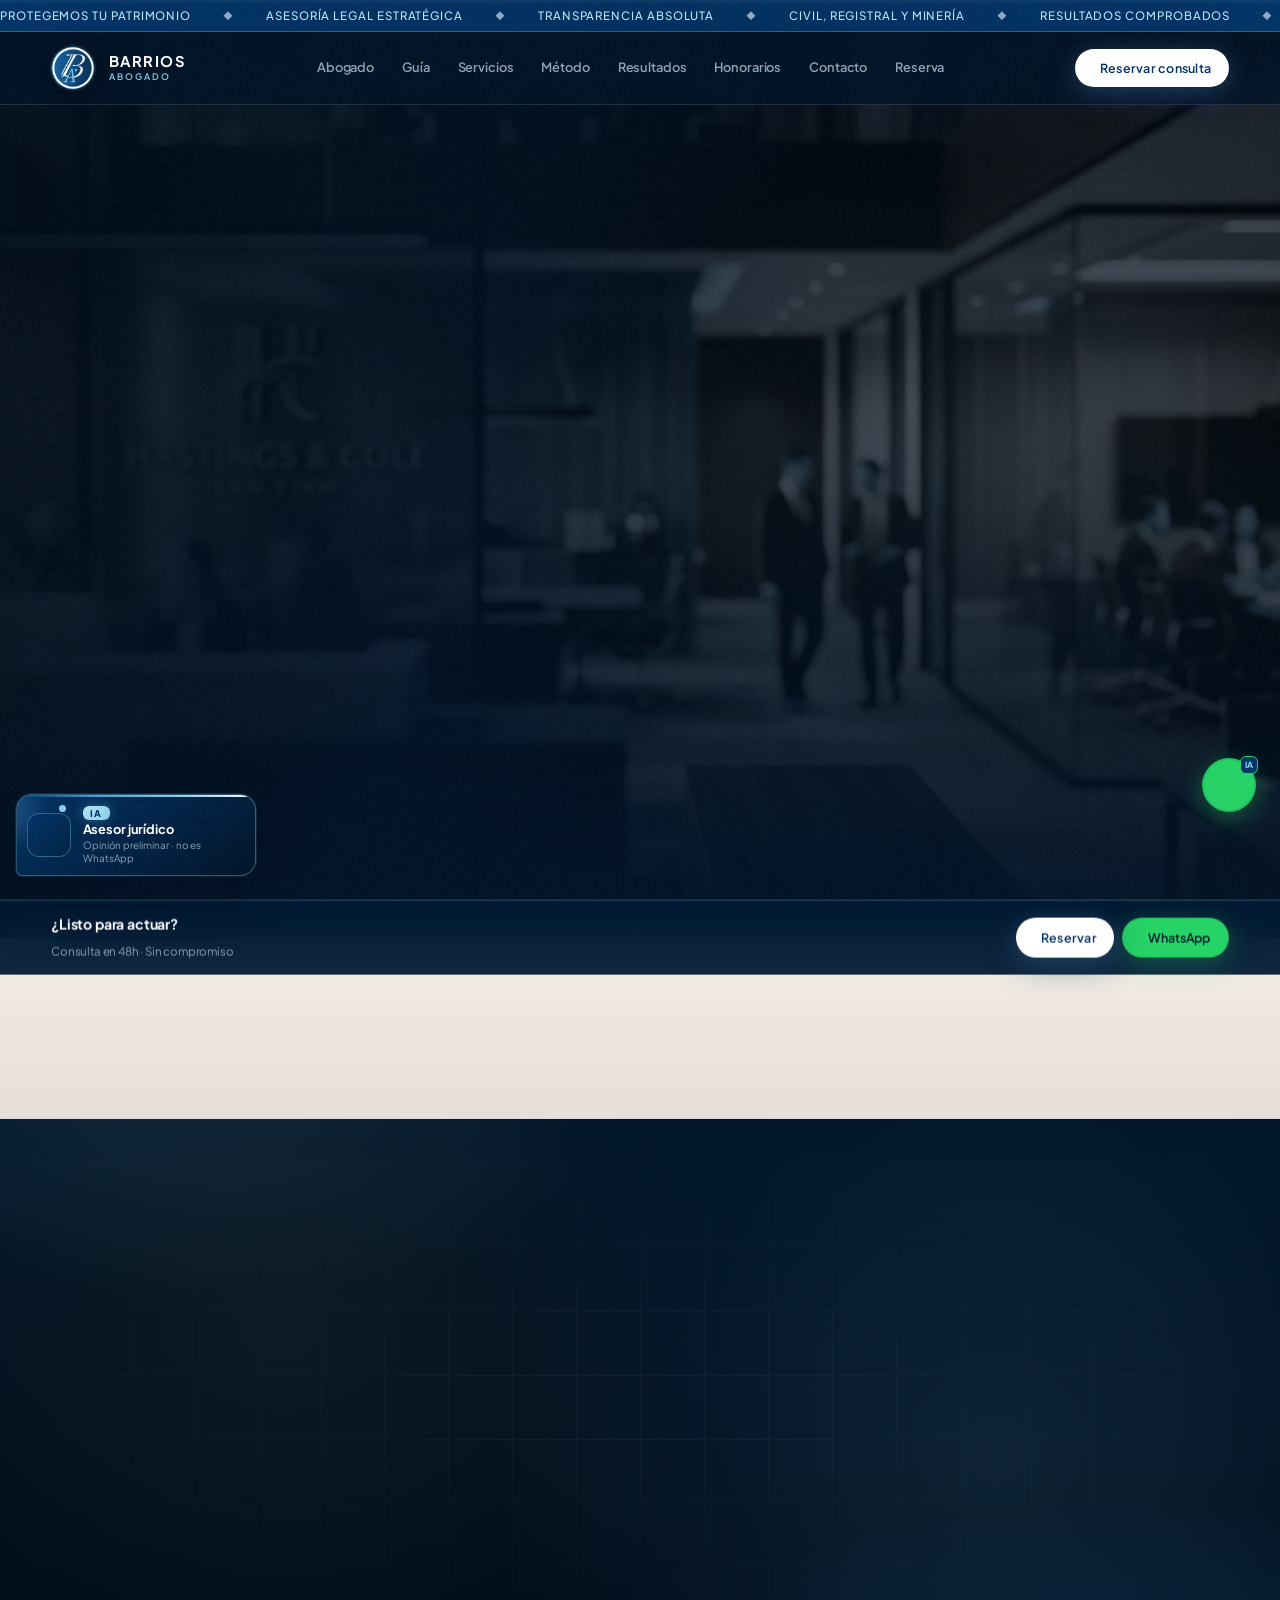
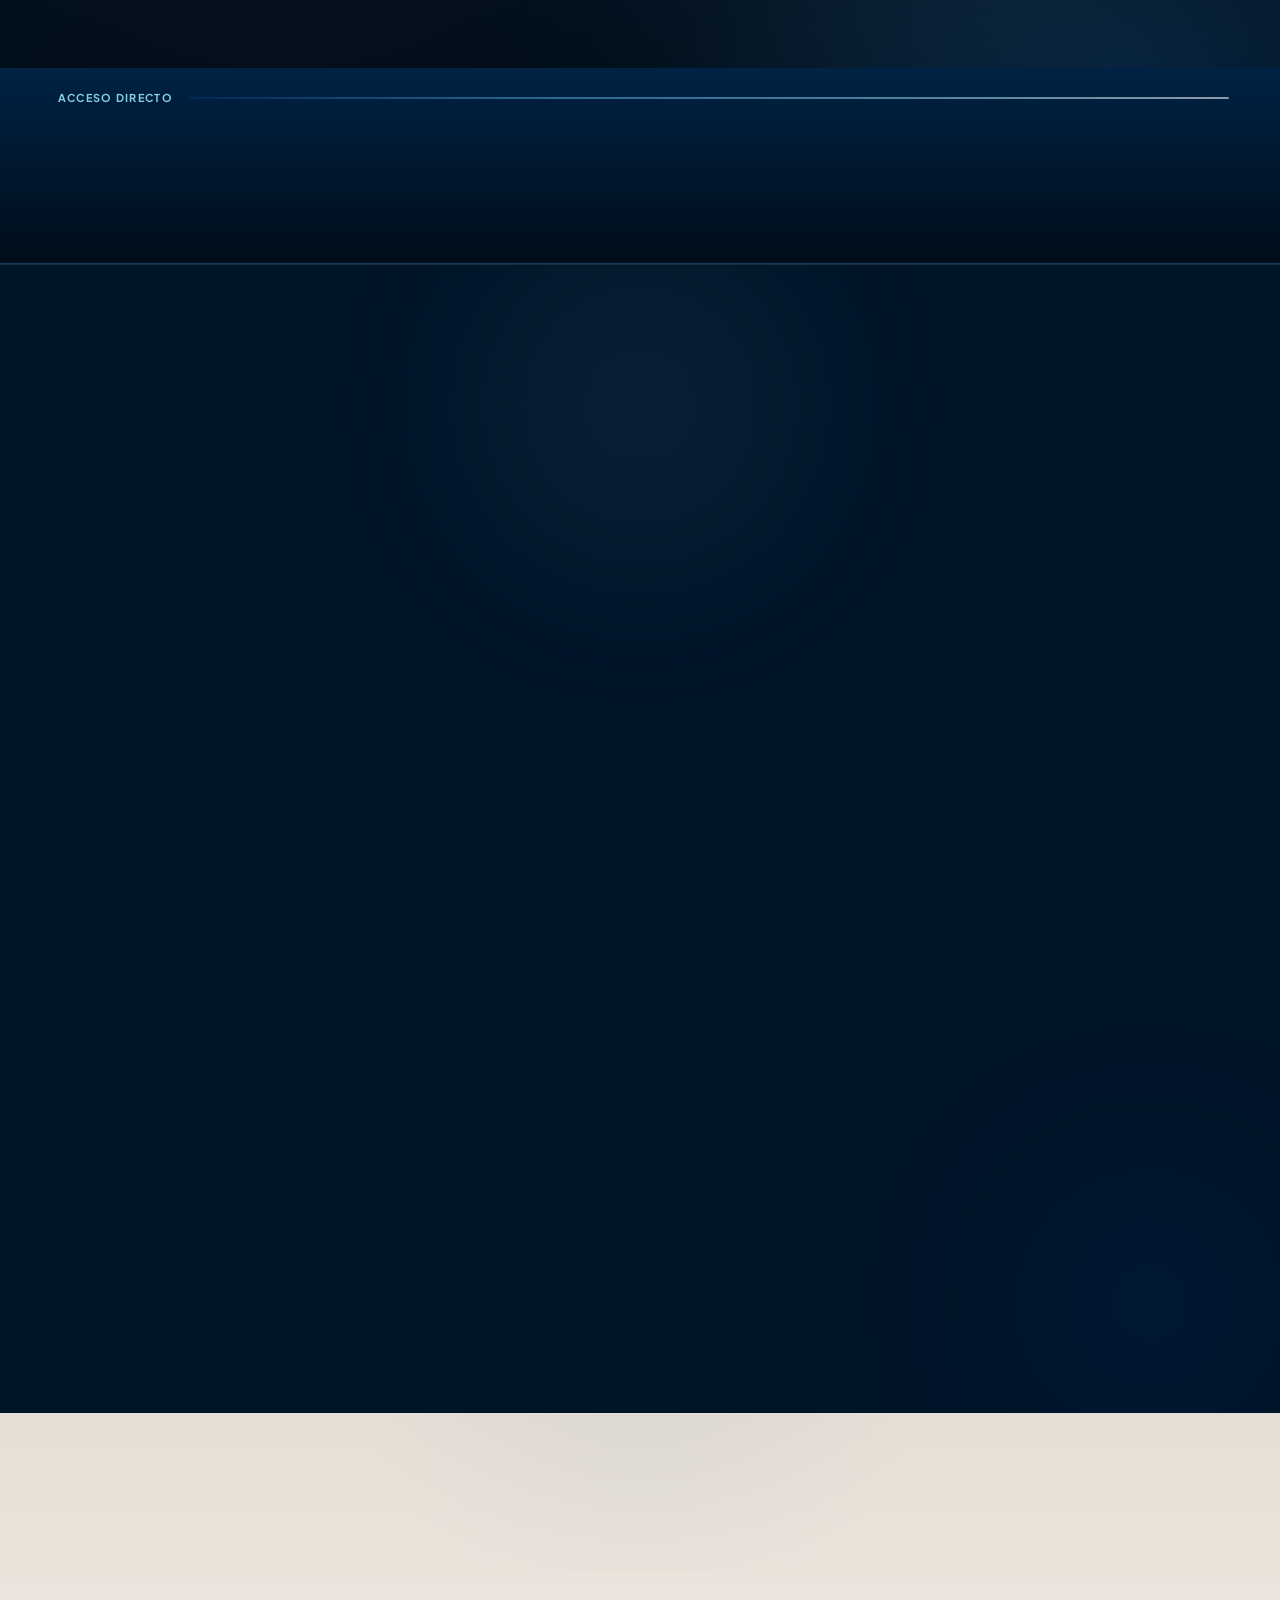
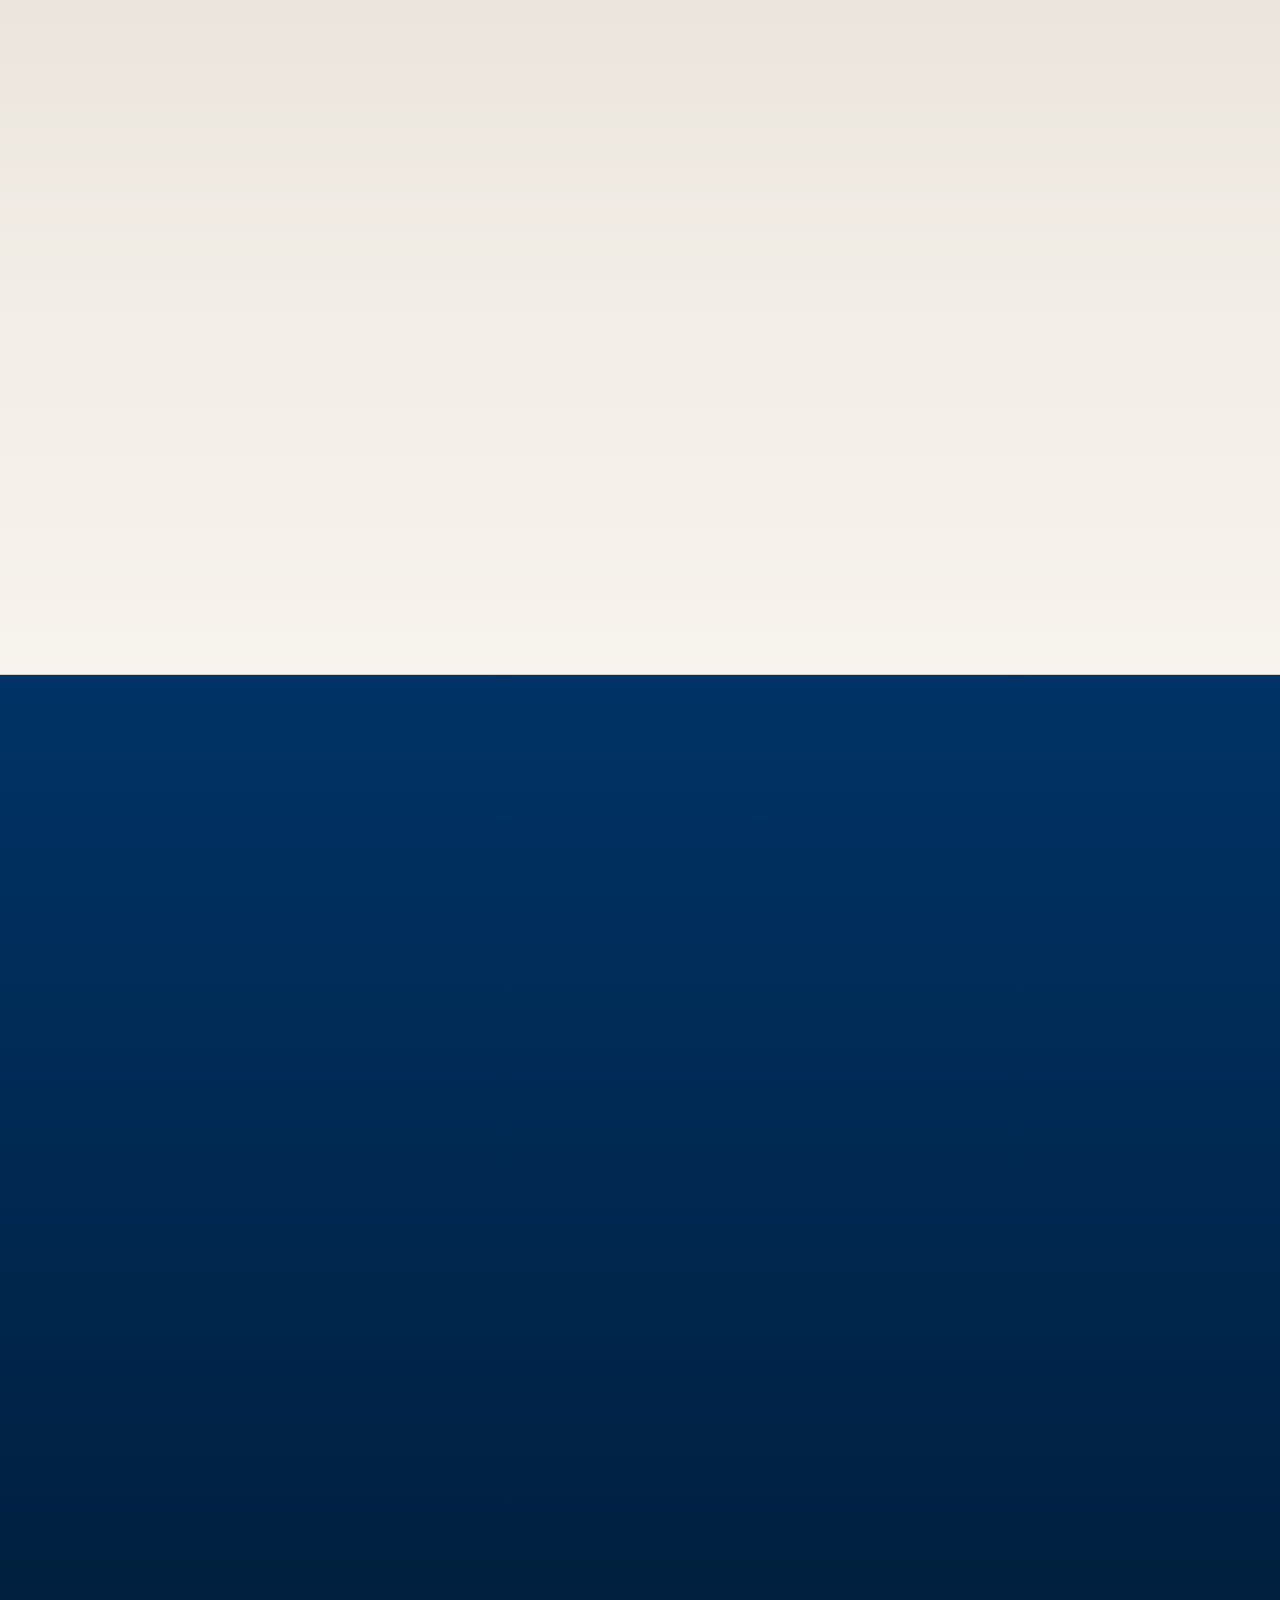
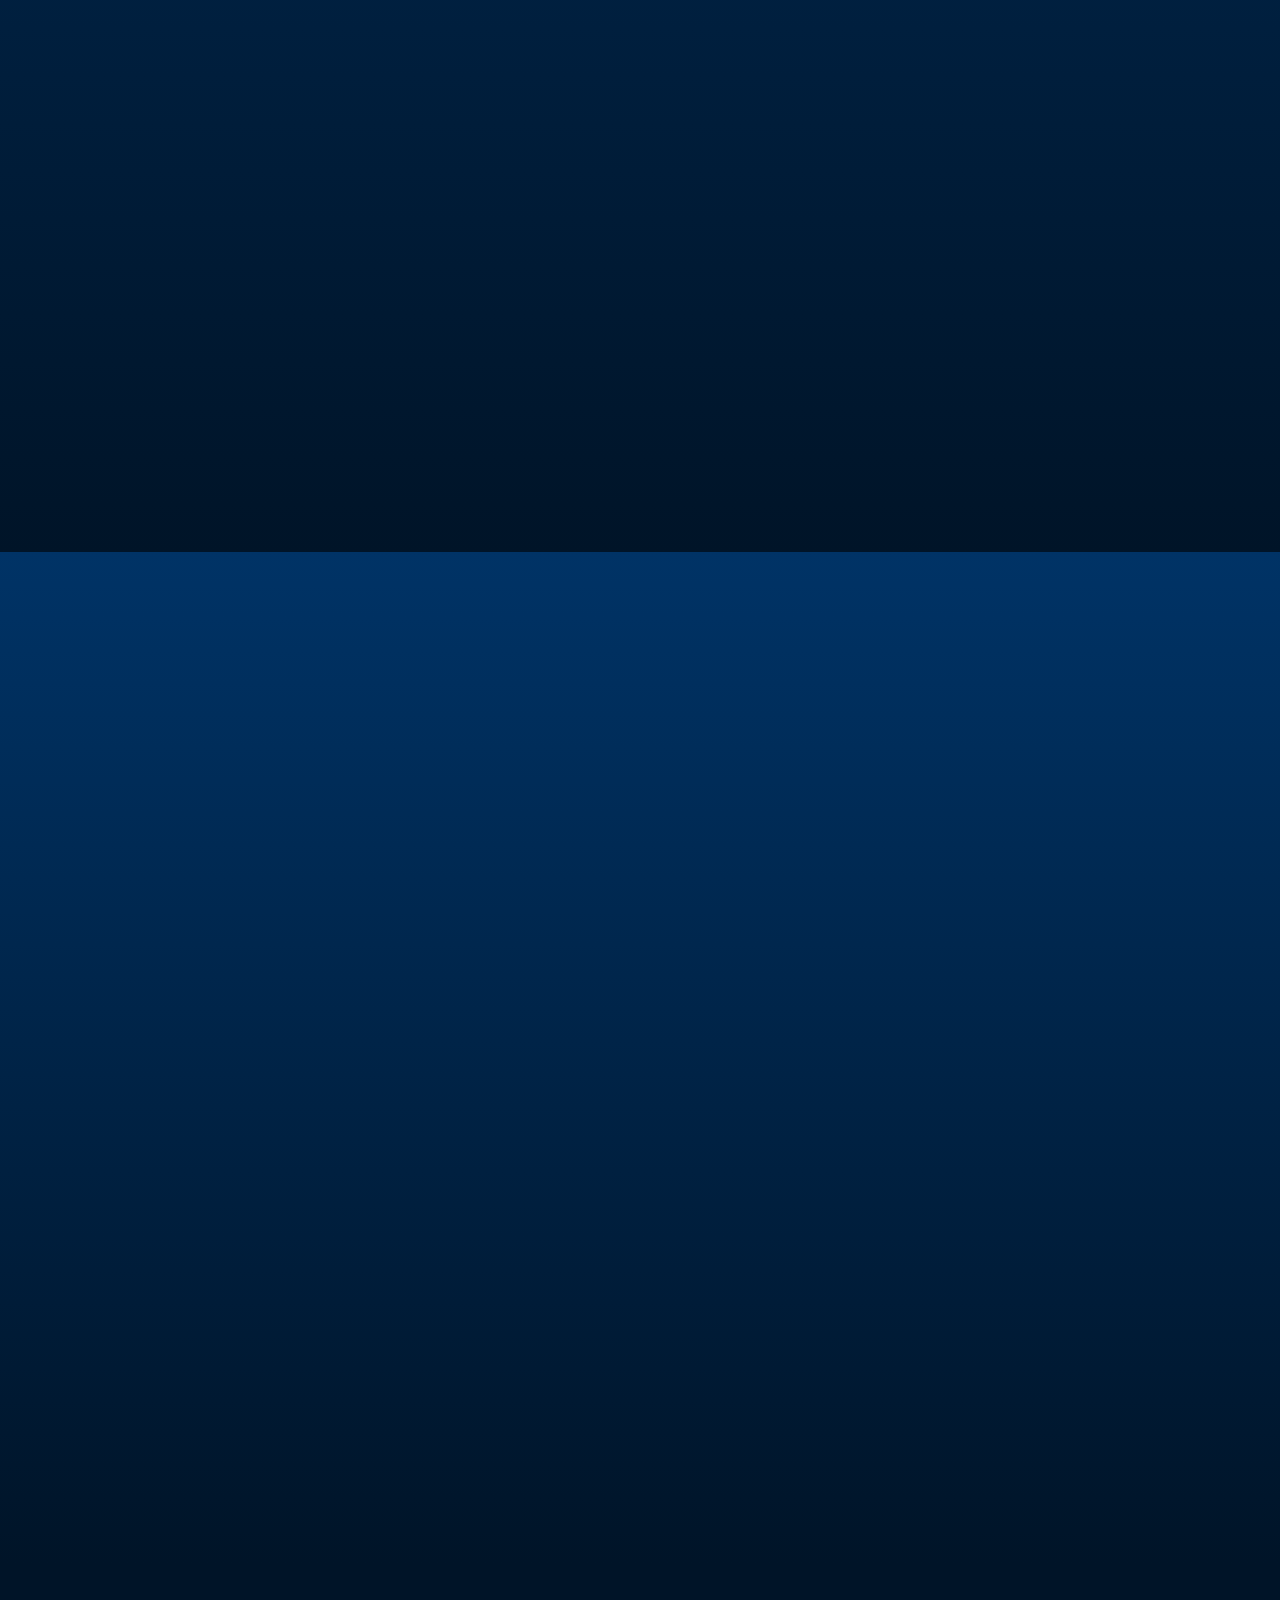
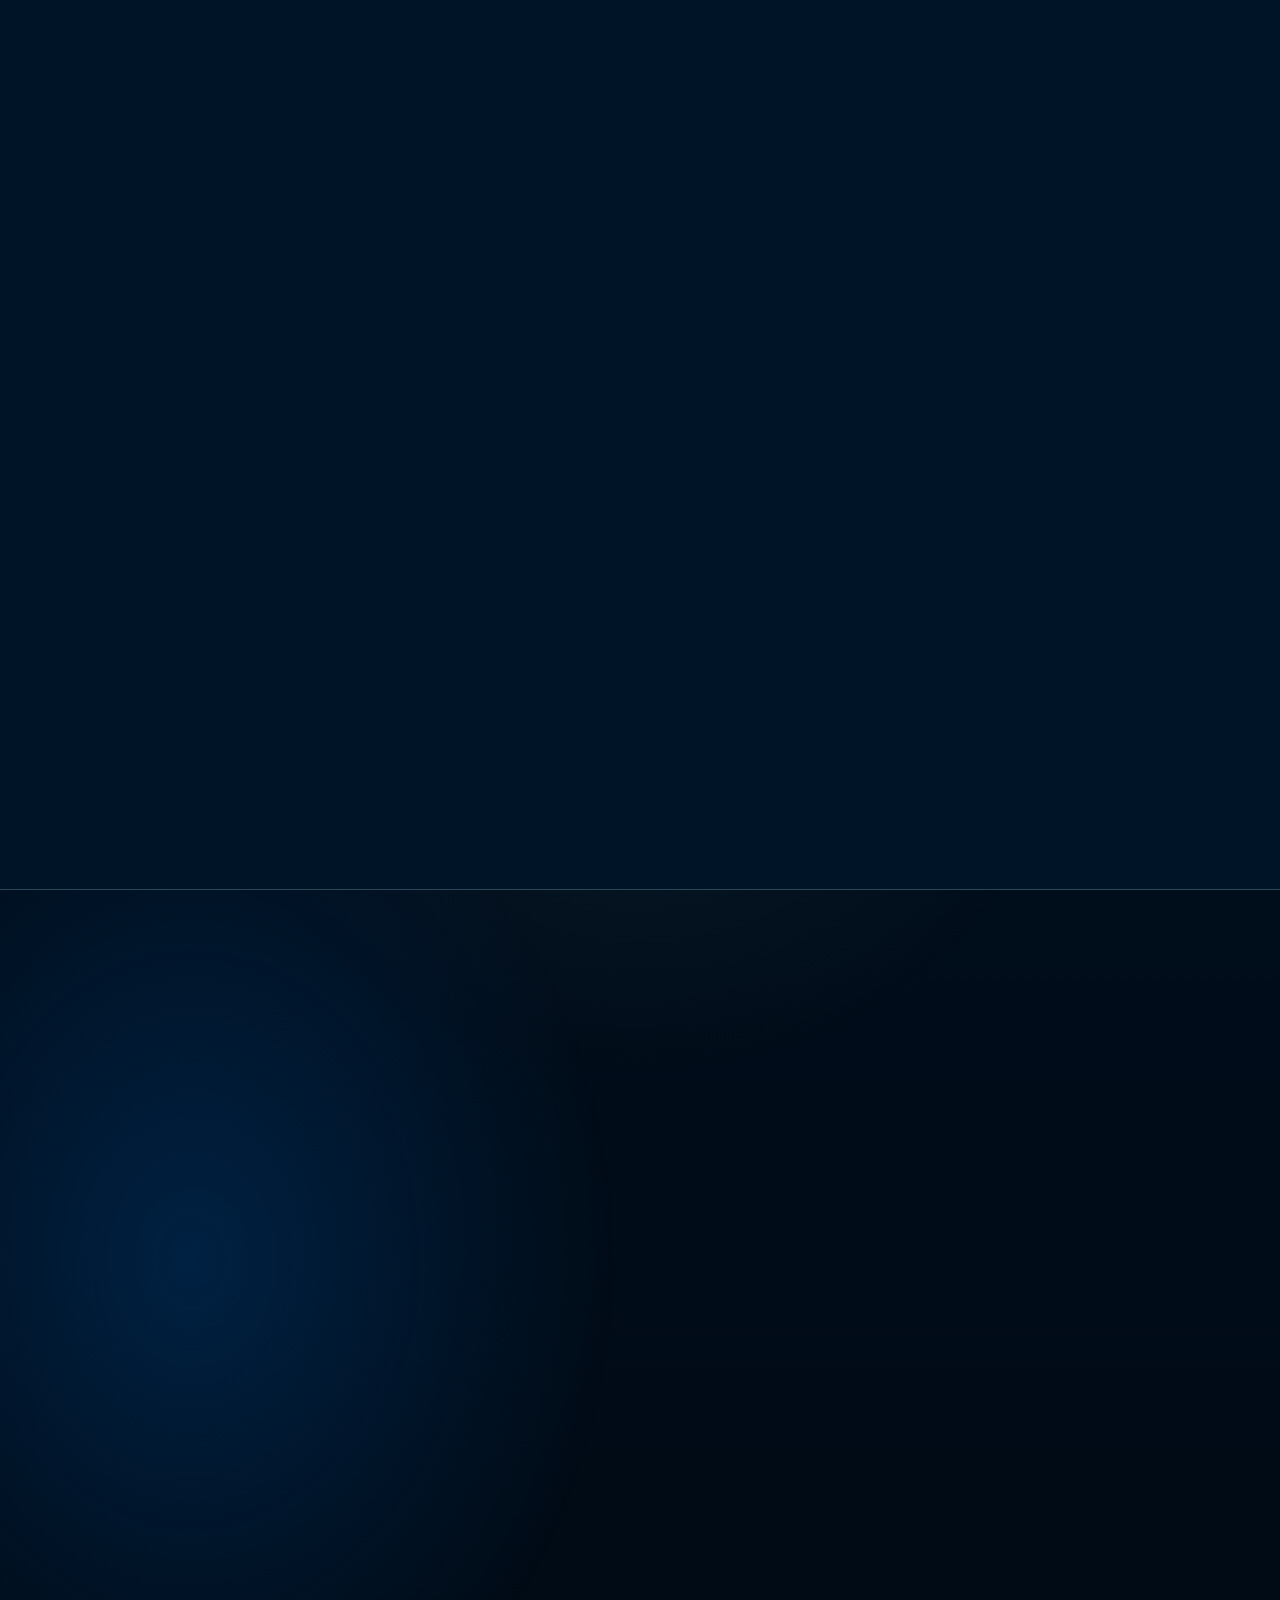
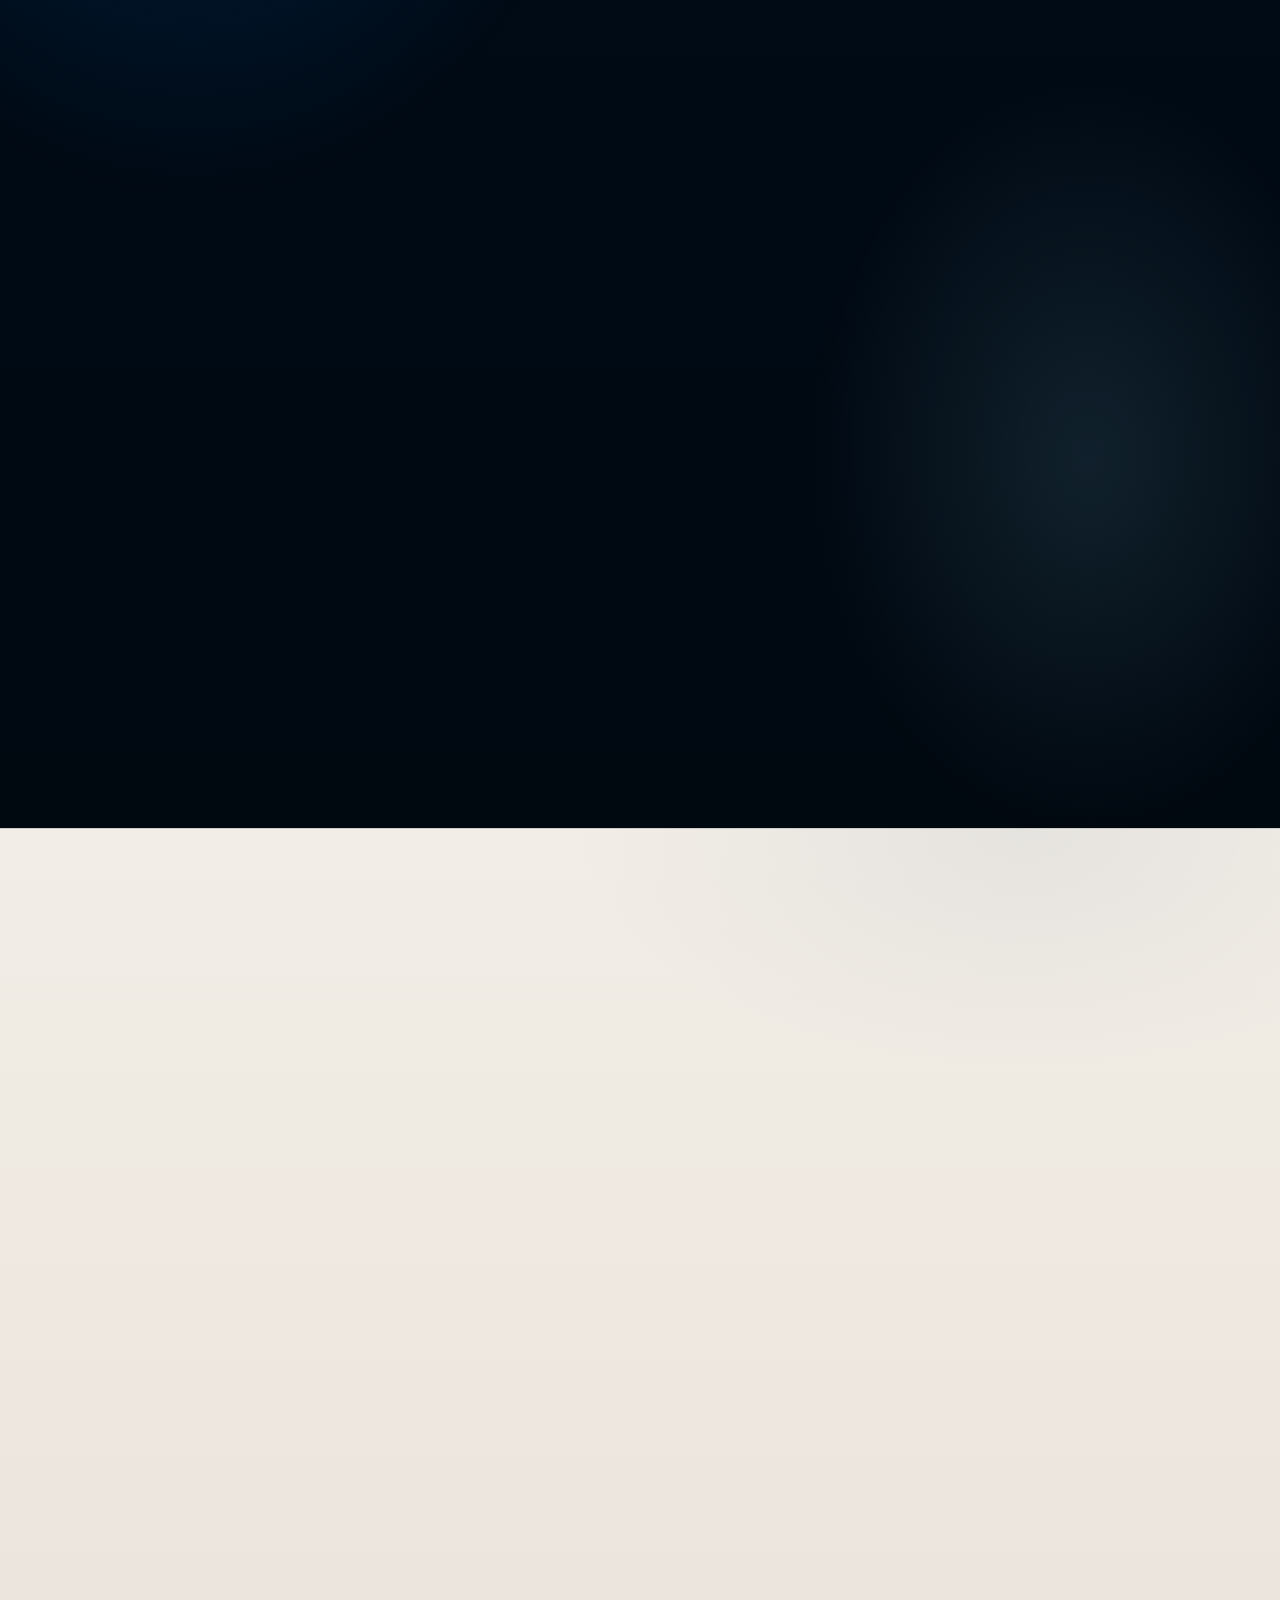
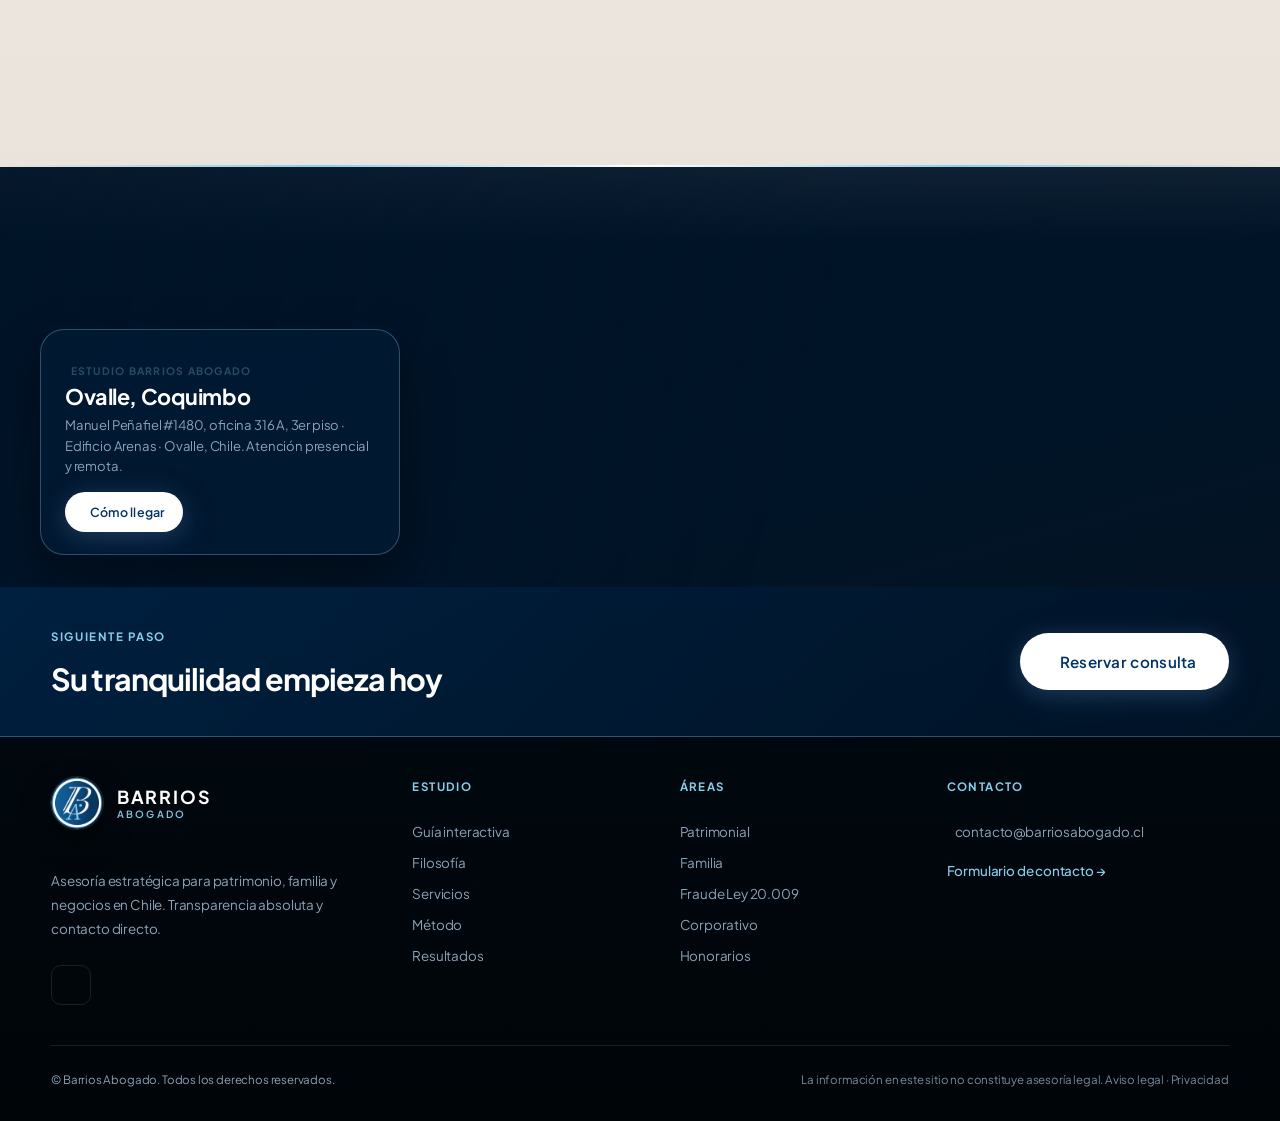
==== commit 5c5e0ba3: "Añade guía IA en WhatsApp que orienta como abogado hasta el contacto. Panel estilo WhatsApp con tria" ====
--- a/index.html
+++ b/index.html
@@ -17,7 +17,7 @@
   <link href="https://fonts.googleapis.com/css2?family=Plus+Jakarta+Sans:ital,wght@0,400;0,500;0,600;0,700;0,800&display=swap" rel="stylesheet">
   <script src="https://unpkg.com/lucide@latest"></script>
   <link rel="stylesheet" href="https://unpkg.com/leaflet@1.9.4/dist/leaflet.css" integrity="sha256-p4NxAoJBhIIN+hmNHrzRCf9tD/miZyoHS5obTRR9BMY=" crossorigin="">
-  <link rel="stylesheet" href="styles.css?v=43">
+  <link rel="stylesheet" href="styles.css?v=44">
   <link rel="preload" as="image" href="assets/felipe-barrios-portrait.jpg">
   <link rel="preload" as="image" href="bg.png">
 </head>
@@ -997,7 +997,7 @@
       </div>
       <div class="sticky-cta-actions">
         <a href="reserva.html" class="btn btn-primary btn-sm btn-shimmer"><i data-lucide="calendar-check"></i> Reservar</a>
-        <a href="https://wa.me/56958104264" class="btn btn-wa btn-sm"><i data-lucide="message-circle"></i> WhatsApp</a>
+        <a href="#wa-guide" class="btn btn-wa btn-sm wa-guide-trigger" data-wa-guide-trigger><i data-lucide="message-circle"></i> WhatsApp</a>
       </div>
     </div>
   </aside>
@@ -1025,10 +1025,11 @@
   <script src="shared-guide.js?v=2"></script>
   <script src="shared-chat-knowledge.js?v=3"></script>
   <script src="effects.js?v=3"></script>
-  <script src="popups.js?v=3"></script>
+  <script src="popups.js?v=4"></script>
   <script src="contact.js?v=6"></script>
   <script src="routes.js?v=2"></script>
   <script src="legal-chat.js?v=4"></script>
+  <script src="wa-guide.js?v=1"></script>
   <script src="script.js?v=4"></script>
 </body>
 </html>
--- a/styles.css
+++ b/styles.css
@@ -3029,7 +3029,7 @@
   border: 2px solid rgba(0, 26, 51, 0.1);
 }
 .float-wa::after {
-  content: 'WhatsApp';
+  content: 'Guía IA + WA';
   position: absolute;
   right: calc(100% + 10px);
   top: 50%;
@@ -4692,3 +4692,265 @@
   .legal-chat-launcher-pulse { animation: none; }
   .legal-chat-panel { transition: none; }
 }
+
+/* ── WhatsApp guía IA ── */
+.float-wa-ia {
+  position: absolute;
+  top: -4px;
+  right: -4px;
+  min-width: 1.1rem;
+  height: 1.1rem;
+  padding: 0 .2rem;
+  border-radius: 6px;
+  background: #003366;
+  color: #87ceeb;
+  font-size: .52rem;
+  font-weight: 800;
+  letter-spacing: .04em;
+  display: grid;
+  place-items: center;
+  border: 1.5px solid #25d366;
+  pointer-events: none;
+}
+
+.wa-guide {
+  position: fixed;
+  inset: 0;
+  z-index: 950;
+  pointer-events: none;
+}
+.wa-guide > * { pointer-events: auto; }
+
+.wa-guide-panel {
+  position: fixed;
+  right: 1rem;
+  bottom: 5.5rem;
+  width: min(100vw - 1.25rem, 390px);
+  max-height: min(78vh, 640px);
+  display: flex;
+  flex-direction: column;
+  border-radius: 16px;
+  overflow: hidden;
+  background: #0b141a;
+  border: 1px solid rgba(37, 211, 102, .2);
+  box-shadow: 0 20px 60px rgba(0, 0, 0, .55), 0 0 0 1px rgba(255, 255, 255, .04);
+  opacity: 0;
+  visibility: hidden;
+  transform: translateY(12px) scale(.98);
+  transition: opacity .28s var(--ease), transform .28s var(--ease), visibility .28s;
+}
+.wa-guide.is-open .wa-guide-panel {
+  opacity: 1;
+  visibility: visible;
+  transform: translateY(0) scale(1);
+}
+
+.wa-guide-header {
+  display: flex;
+  align-items: center;
+  gap: .5rem;
+  padding: .65rem .75rem;
+  background: linear-gradient(180deg, #1f2c34 0%, #128c7e 100%);
+  color: #e9edef;
+}
+.wa-guide-back {
+  width: 34px;
+  height: 34px;
+  border: none;
+  border-radius: 50%;
+  background: transparent;
+  color: #e9edef;
+  display: grid;
+  place-items: center;
+  cursor: pointer;
+}
+.wa-guide-back:hover { background: rgba(255, 255, 255, .08); }
+.wa-guide-back svg { width: 20px; height: 20px; }
+.wa-guide-header-brand {
+  display: flex;
+  align-items: center;
+  gap: .6rem;
+  flex: 1;
+  min-width: 0;
+}
+.wa-guide-avatar {
+  width: 40px;
+  height: 40px;
+  border-radius: 50%;
+  overflow: hidden;
+  border: 2px solid rgba(255, 255, 255, .25);
+  flex-shrink: 0;
+}
+.wa-guide-avatar img { width: 100%; height: 100%; object-fit: cover; }
+.wa-guide-header h2 {
+  margin: 0;
+  font-size: .92rem;
+  line-height: 1.2;
+  color: #fff;
+}
+.wa-guide-header p {
+  margin: 0;
+  font-size: .68rem;
+  color: rgba(233, 237, 239, .75);
+  display: flex;
+  align-items: center;
+  gap: .35rem;
+}
+.wa-guide-online {
+  width: 7px;
+  height: 7px;
+  border-radius: 50%;
+  background: #25d366;
+  box-shadow: 0 0 6px #25d366;
+}
+.wa-guide-ia-badge {
+  font-size: .58rem;
+  font-weight: 800;
+  letter-spacing: .06em;
+  padding: .2rem .4rem;
+  border-radius: 6px;
+  background: rgba(0, 51, 102, .85);
+  color: #87ceeb;
+  border: 1px solid rgba(135, 206, 235, .35);
+}
+
+.wa-guide-disclaimer {
+  display: flex;
+  gap: .45rem;
+  align-items: flex-start;
+  padding: .45rem .7rem;
+  font-size: .66rem;
+  color: #8696a0;
+  background: #111b21;
+  border-bottom: 1px solid rgba(255, 255, 255, .05);
+}
+.wa-guide-disclaimer svg { width: 14px; height: 14px; flex-shrink: 0; margin-top: 1px; color: #25d366; }
+
+.wa-guide-messages {
+  flex: 1;
+  overflow-y: auto;
+  padding: .75rem .65rem;
+  display: flex;
+  flex-direction: column;
+  gap: .45rem;
+  background:
+    radial-gradient(circle at 20% 20%, rgba(18, 140, 126, .06), transparent 40%),
+    #0b141a;
+  max-height: min(46vh, 360px);
+}
+
+.wa-guide-msg { display: flex; animation: bubbleIn .3s var(--ease); }
+.wa-guide-msg--user { justify-content: flex-end; }
+.wa-guide-msg--bot { justify-content: flex-start; }
+.wa-guide-msg-body {
+  position: relative;
+  max-width: 88%;
+  padding: .55rem .7rem .65rem;
+  border-radius: 10px;
+  font-size: .78rem;
+  line-height: 1.5;
+  color: #e9edef;
+}
+.wa-guide-msg--user .wa-guide-msg-body {
+  background: #005c4b;
+  border-bottom-right-radius: 3px;
+}
+.wa-guide-msg--bot .wa-guide-msg-body {
+  background: #1f2c34;
+  border-bottom-left-radius: 3px;
+}
+.wa-guide-msg-body p { margin: 0 0 .45rem; }
+.wa-guide-msg-body p:last-child { margin-bottom: 0; }
+.wa-guide-time {
+  display: block;
+  text-align: right;
+  font-size: .58rem;
+  color: rgba(233, 237, 239, .45);
+  margin-top: .2rem;
+}
+.wa-guide-muted { font-size: .7rem !important; color: #8696a0 !important; }
+.wa-guide-preview {
+  font-size: .72rem !important;
+  background: rgba(0, 0, 0, .25);
+  border-radius: 8px;
+  padding: .5rem .6rem;
+  border-left: 2px solid #25d366;
+  color: #aebac1 !important;
+}
+
+.wa-guide-chips {
+  display: flex;
+  flex-wrap: nowrap;
+  gap: .35rem;
+  padding: 0 .6rem .45rem;
+  overflow-x: auto;
+  scrollbar-width: none;
+}
+.wa-guide-chip {
+  flex-shrink: 0;
+  padding: .38rem .65rem;
+  border-radius: 100px;
+  border: 1px solid rgba(134, 150, 160, .35);
+  background: rgba(31, 44, 52, .9);
+  color: #d1d7db;
+  font-size: .68rem;
+  font-weight: 600;
+  cursor: pointer;
+}
+.wa-guide-chip:hover { border-color: #25d366; color: #fff; }
+.wa-guide-chip--primary {
+  background: #25d366;
+  border-color: #25d366;
+  color: #041a12;
+}
+.wa-guide-chip--primary:hover { background: #1fb855; color: #041a12; }
+.wa-guide-chip--urgent { border-color: rgba(248, 113, 113, .45); color: #fecaca; }
+
+.wa-guide-form {
+  display: flex;
+  gap: .4rem;
+  padding: .55rem .6rem .7rem;
+  background: #1f2c34;
+  border-top: 1px solid rgba(255, 255, 255, .05);
+}
+.wa-guide-form input {
+  flex: 1;
+  min-width: 0;
+  padding: .65rem .8rem;
+  border-radius: 24px;
+  border: none;
+  background: #2a3942;
+  color: #e9edef;
+  font-size: .8rem;
+}
+.wa-guide-form input::placeholder { color: #8696a0; }
+.wa-guide-form input:focus { outline: 2px solid rgba(37, 211, 102, .35); }
+.wa-guide-send {
+  width: 42px;
+  height: 42px;
+  border: none;
+  border-radius: 50%;
+  background: #25d366;
+  color: #041a12;
+  display: grid;
+  place-items: center;
+  cursor: pointer;
+}
+.wa-guide-send:disabled { opacity: .45; cursor: not-allowed; }
+.wa-guide-send svg { width: 18px; height: 18px; }
+
+body.wa-guide-open { overflow: hidden; }
+body.sticky-visible .wa-guide-panel { bottom: calc(var(--sticky-h) + .75rem); }
+
+@media (max-width: 640px) {
+  .wa-guide-panel {
+    right: 0;
+    left: 0;
+    bottom: 0;
+    width: 100%;
+    max-height: 92vh;
+    border-radius: 16px 16px 0 0;
+  }
+  .wa-guide-messages { max-height: min(52vh, 420px); }
+  body.sticky-visible .wa-guide-panel { bottom: 0; }
+}
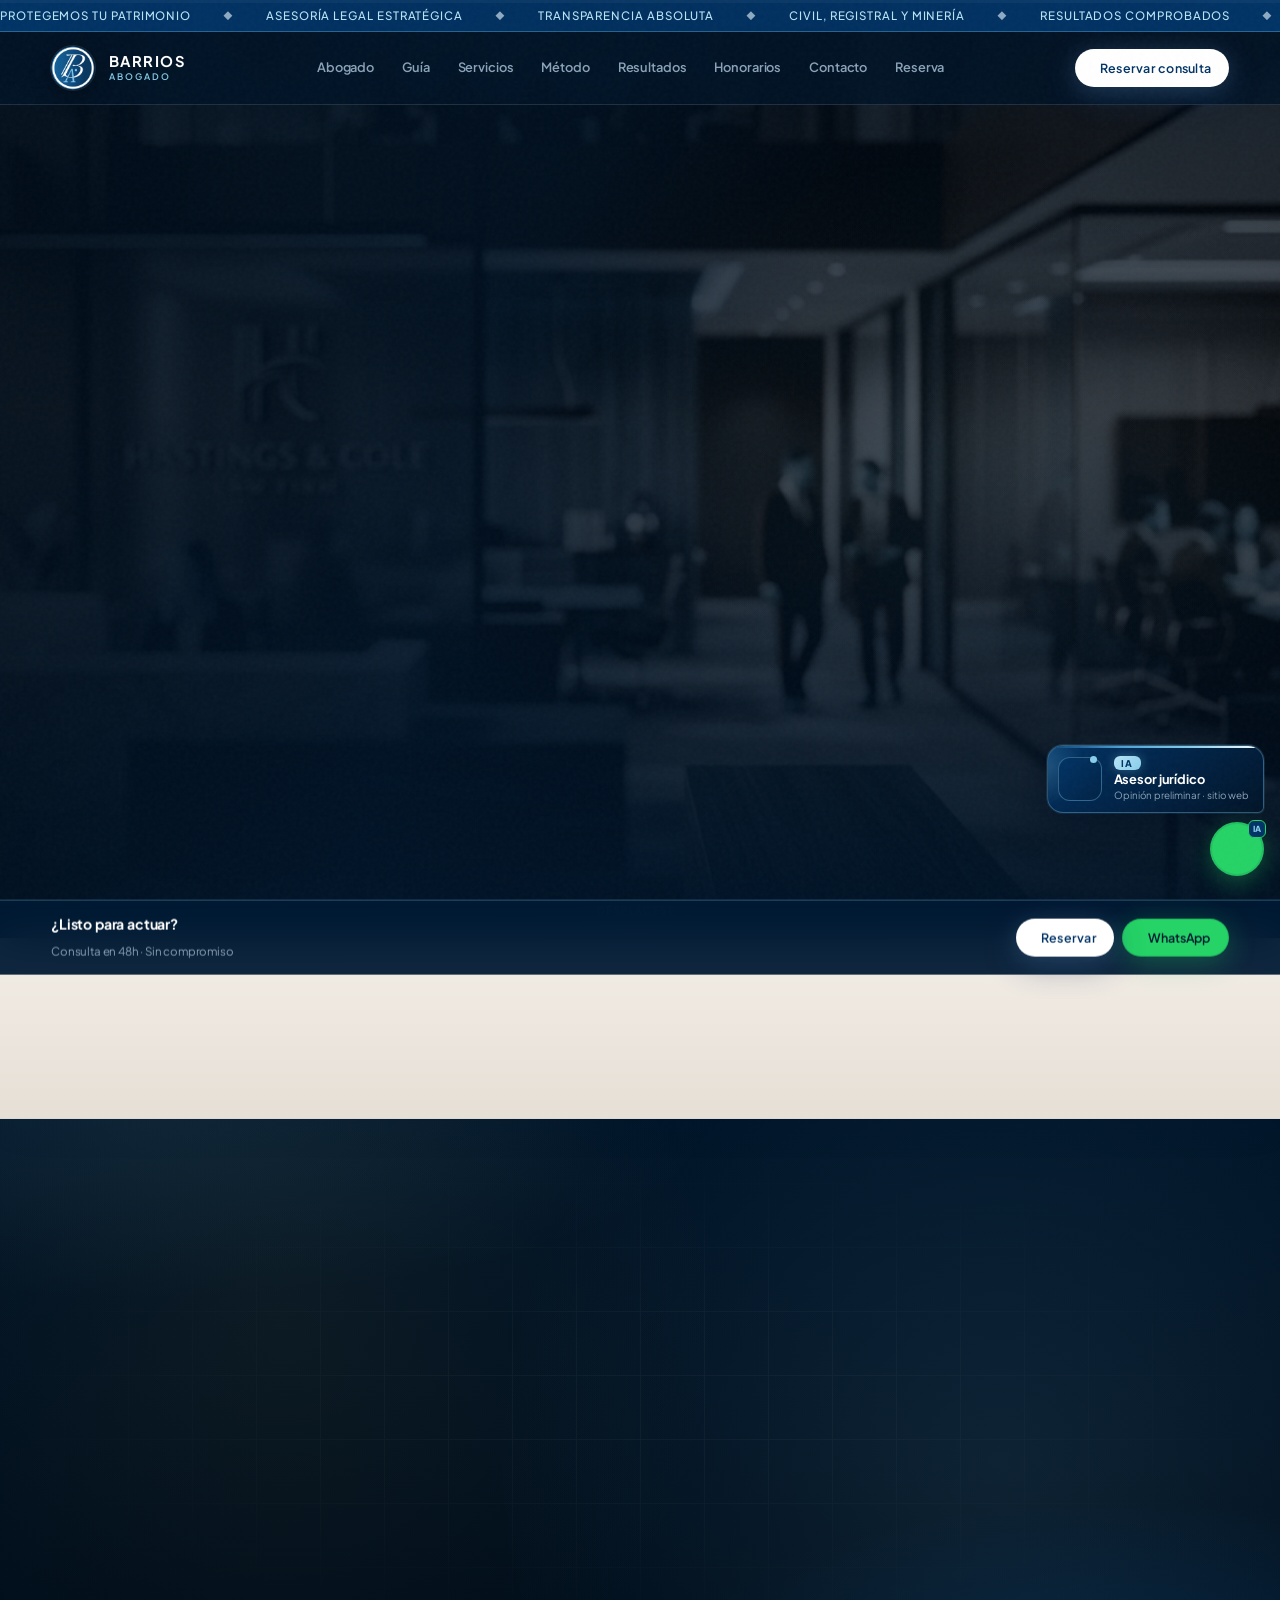
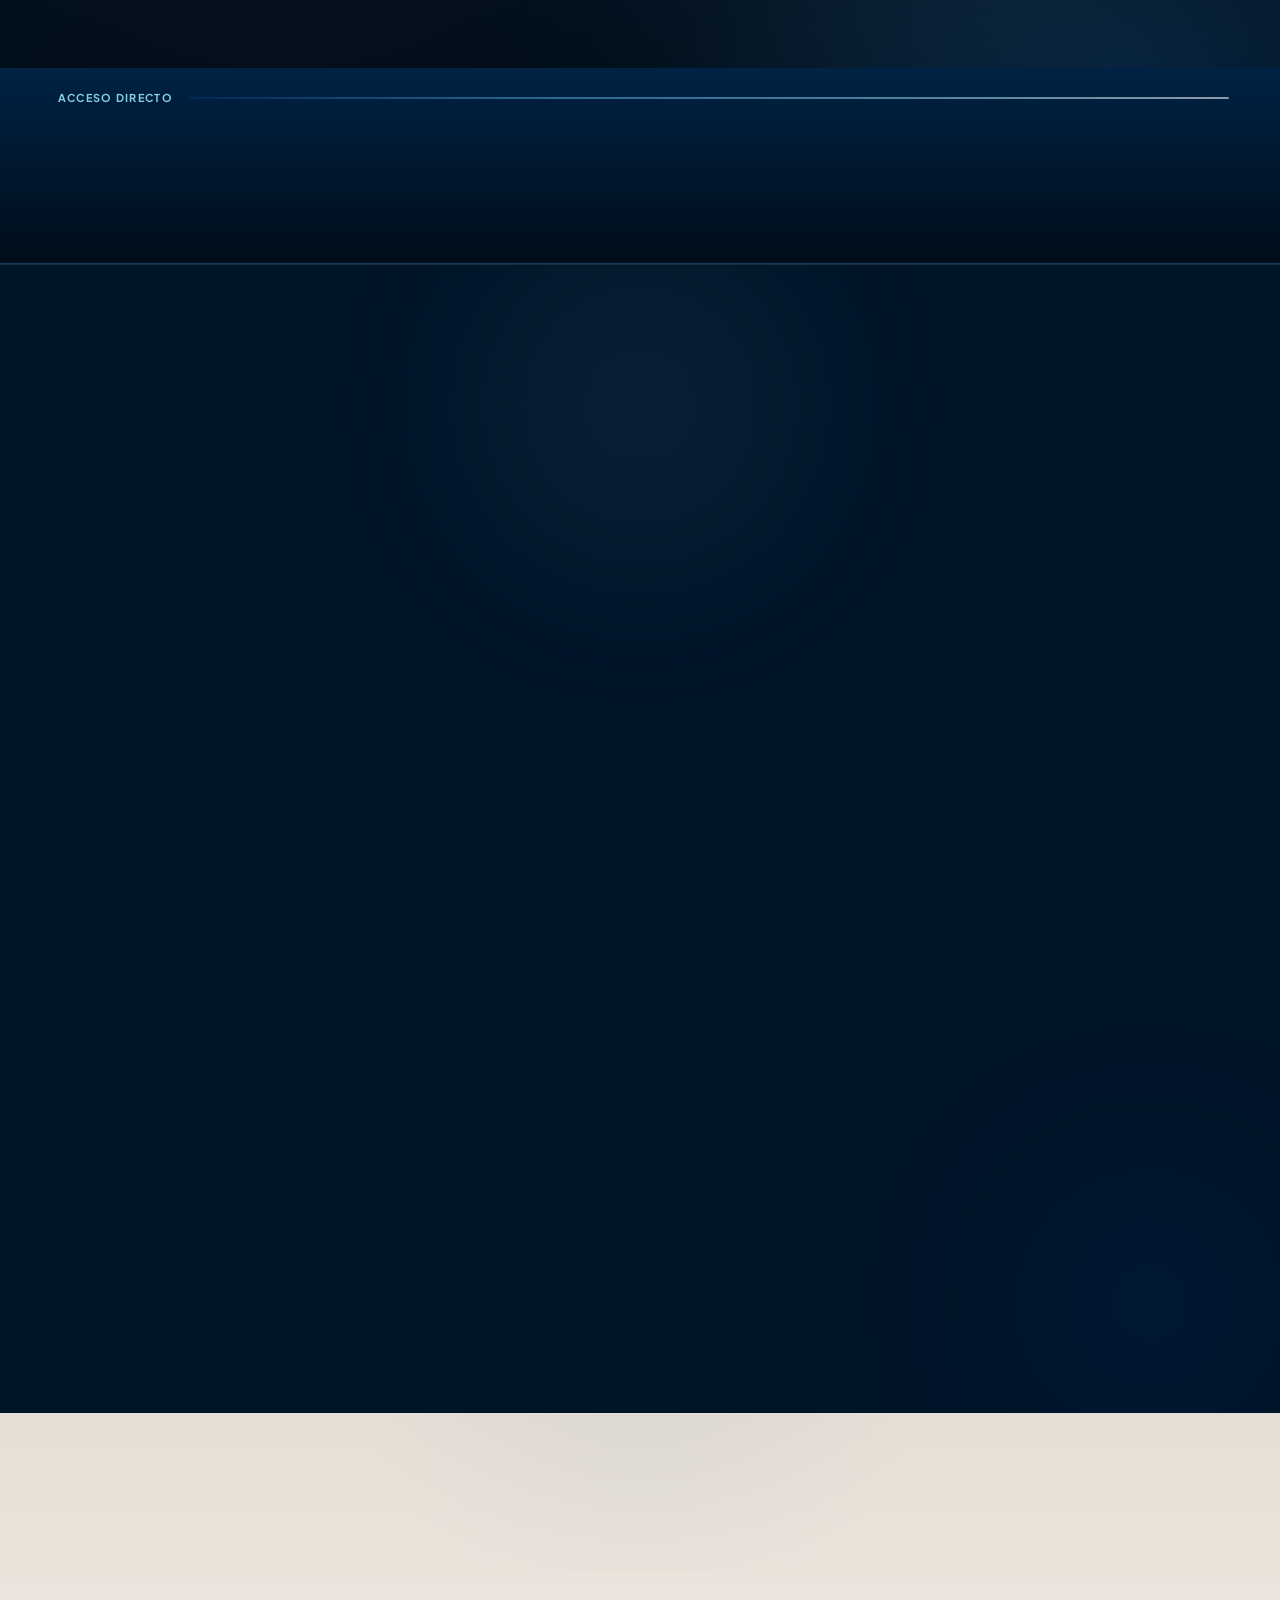
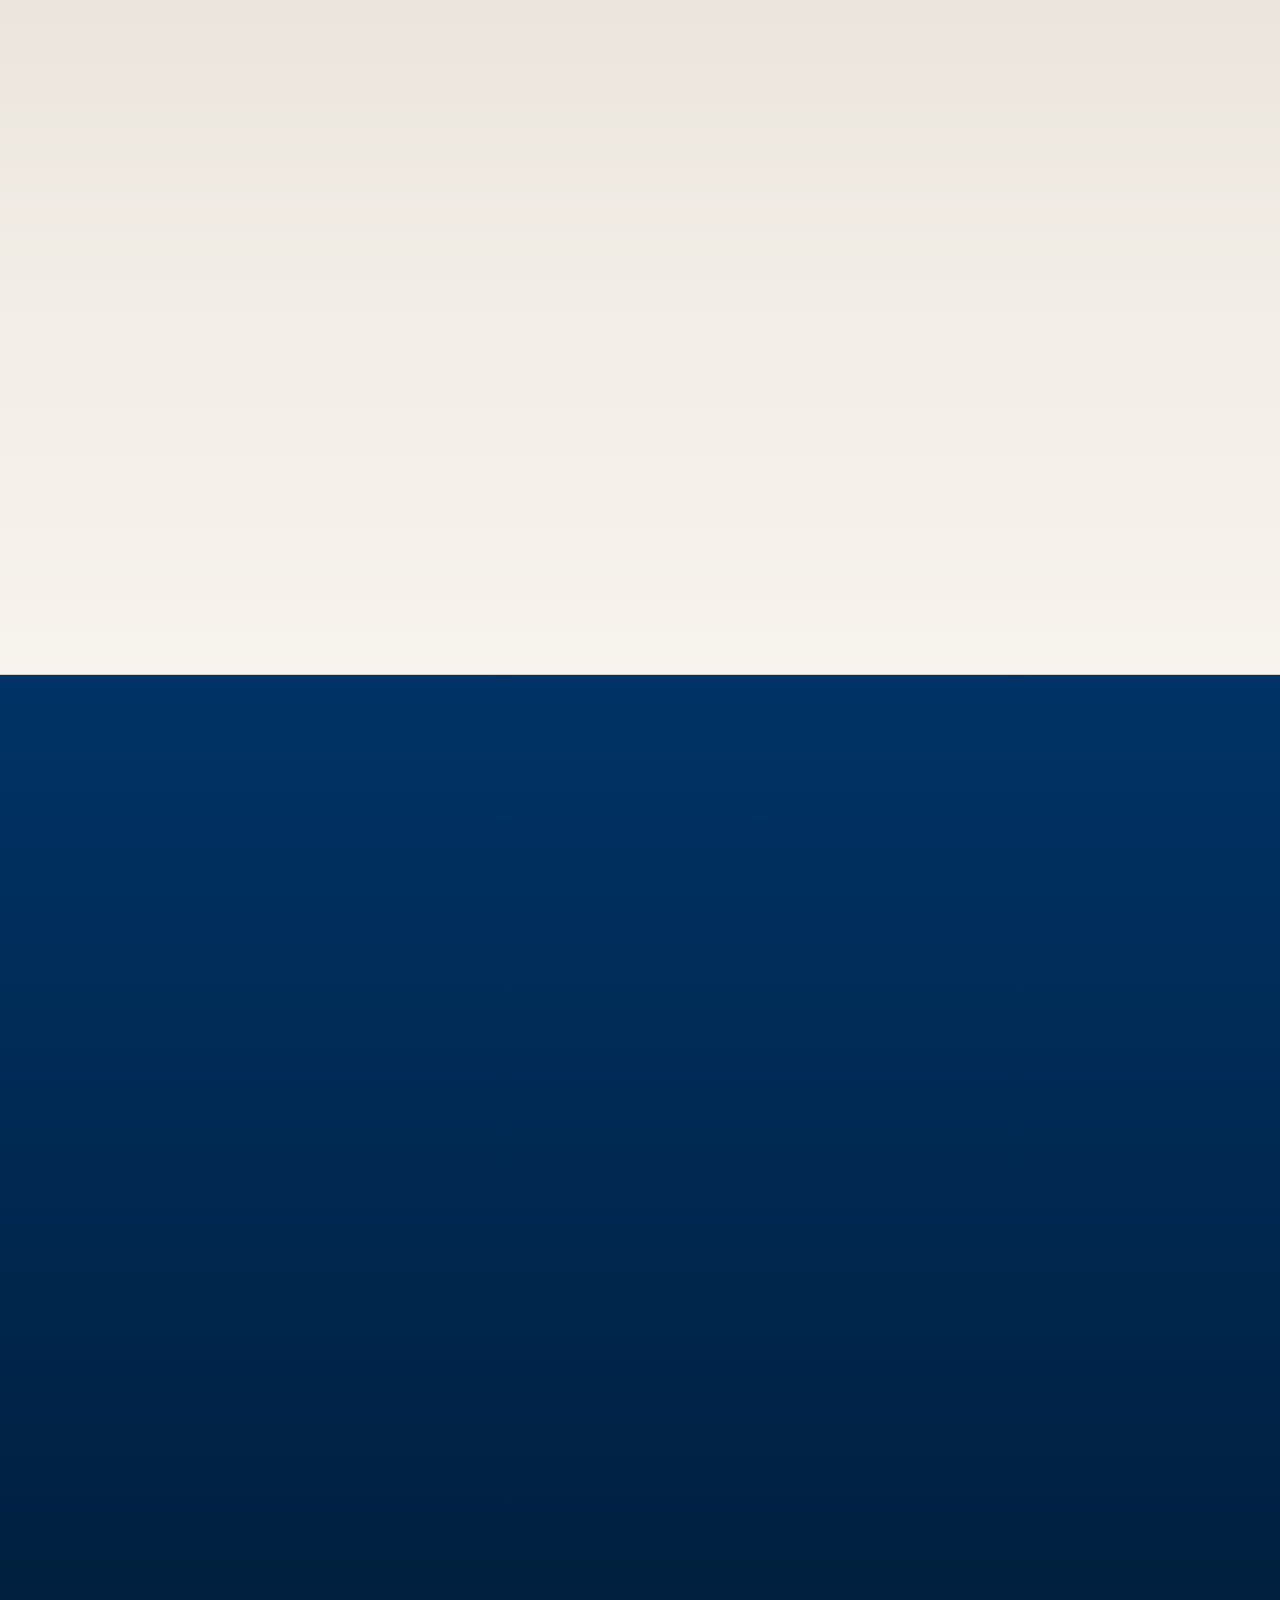
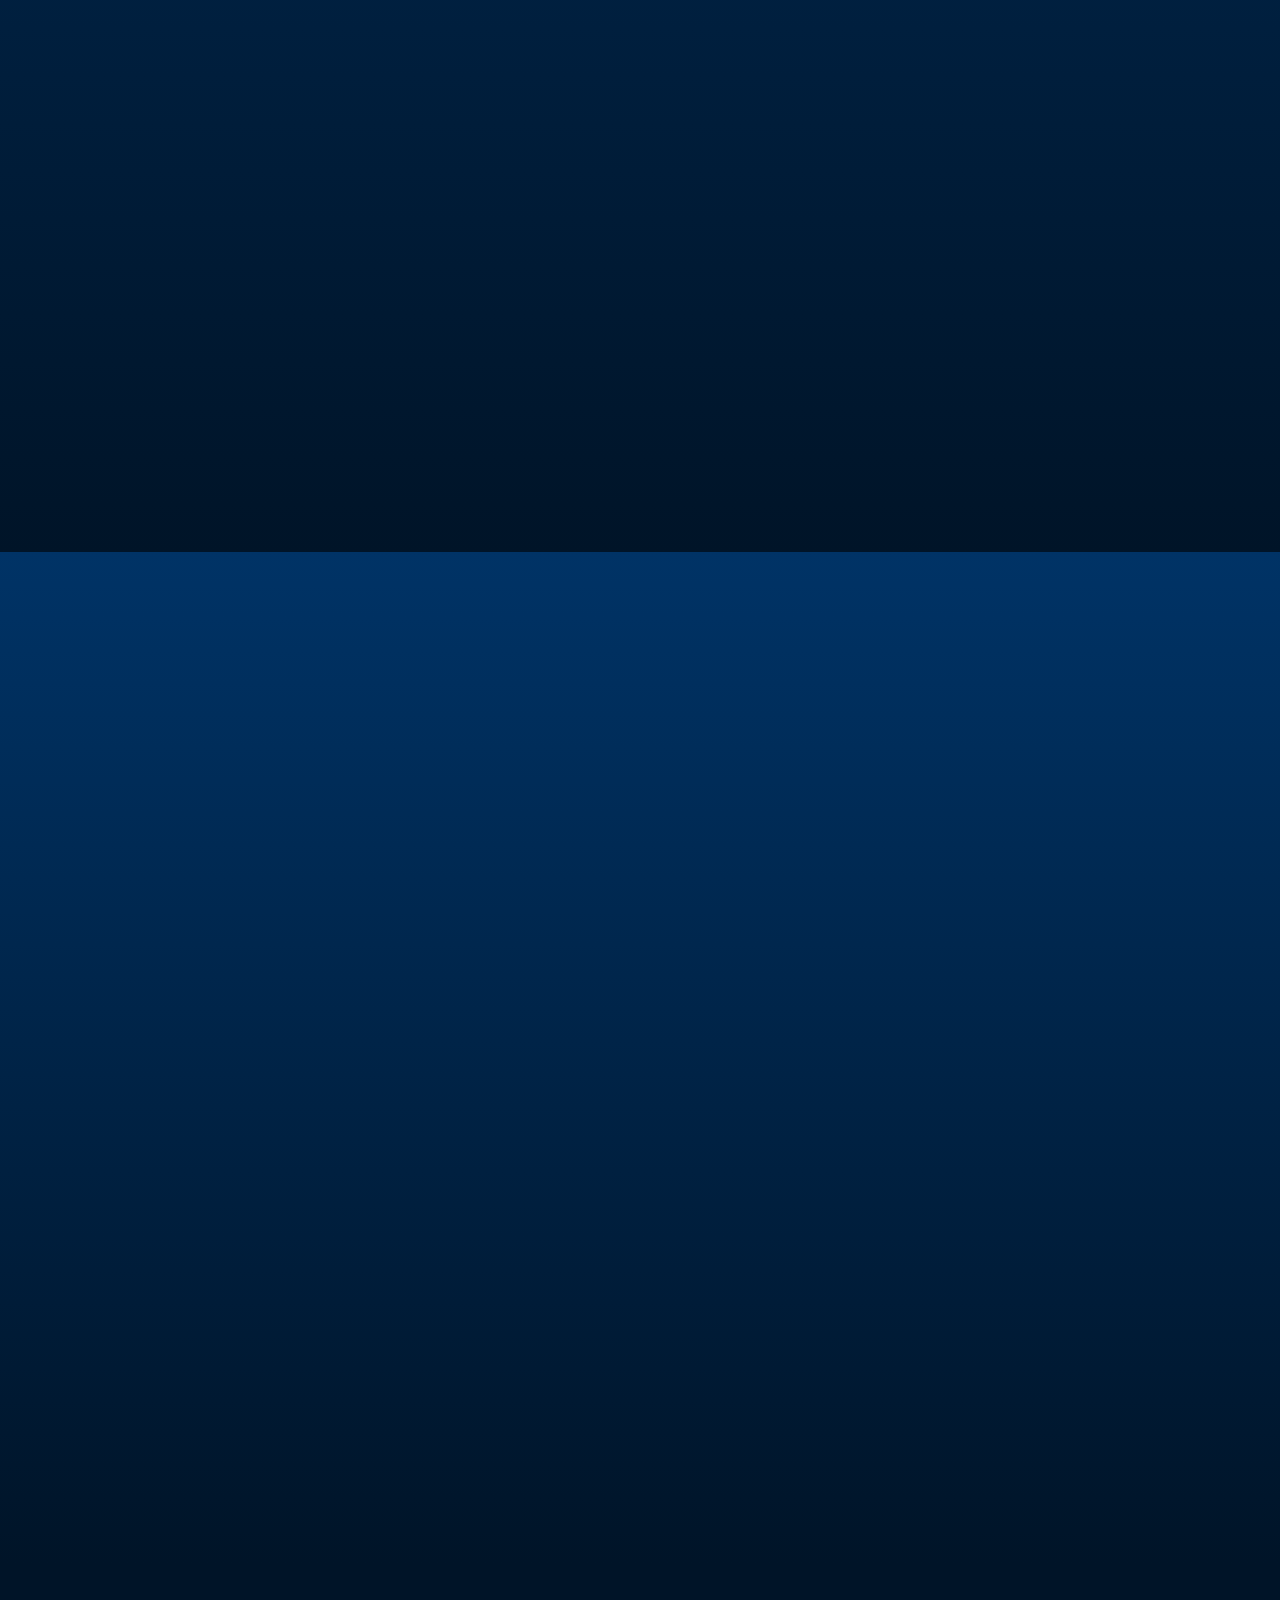
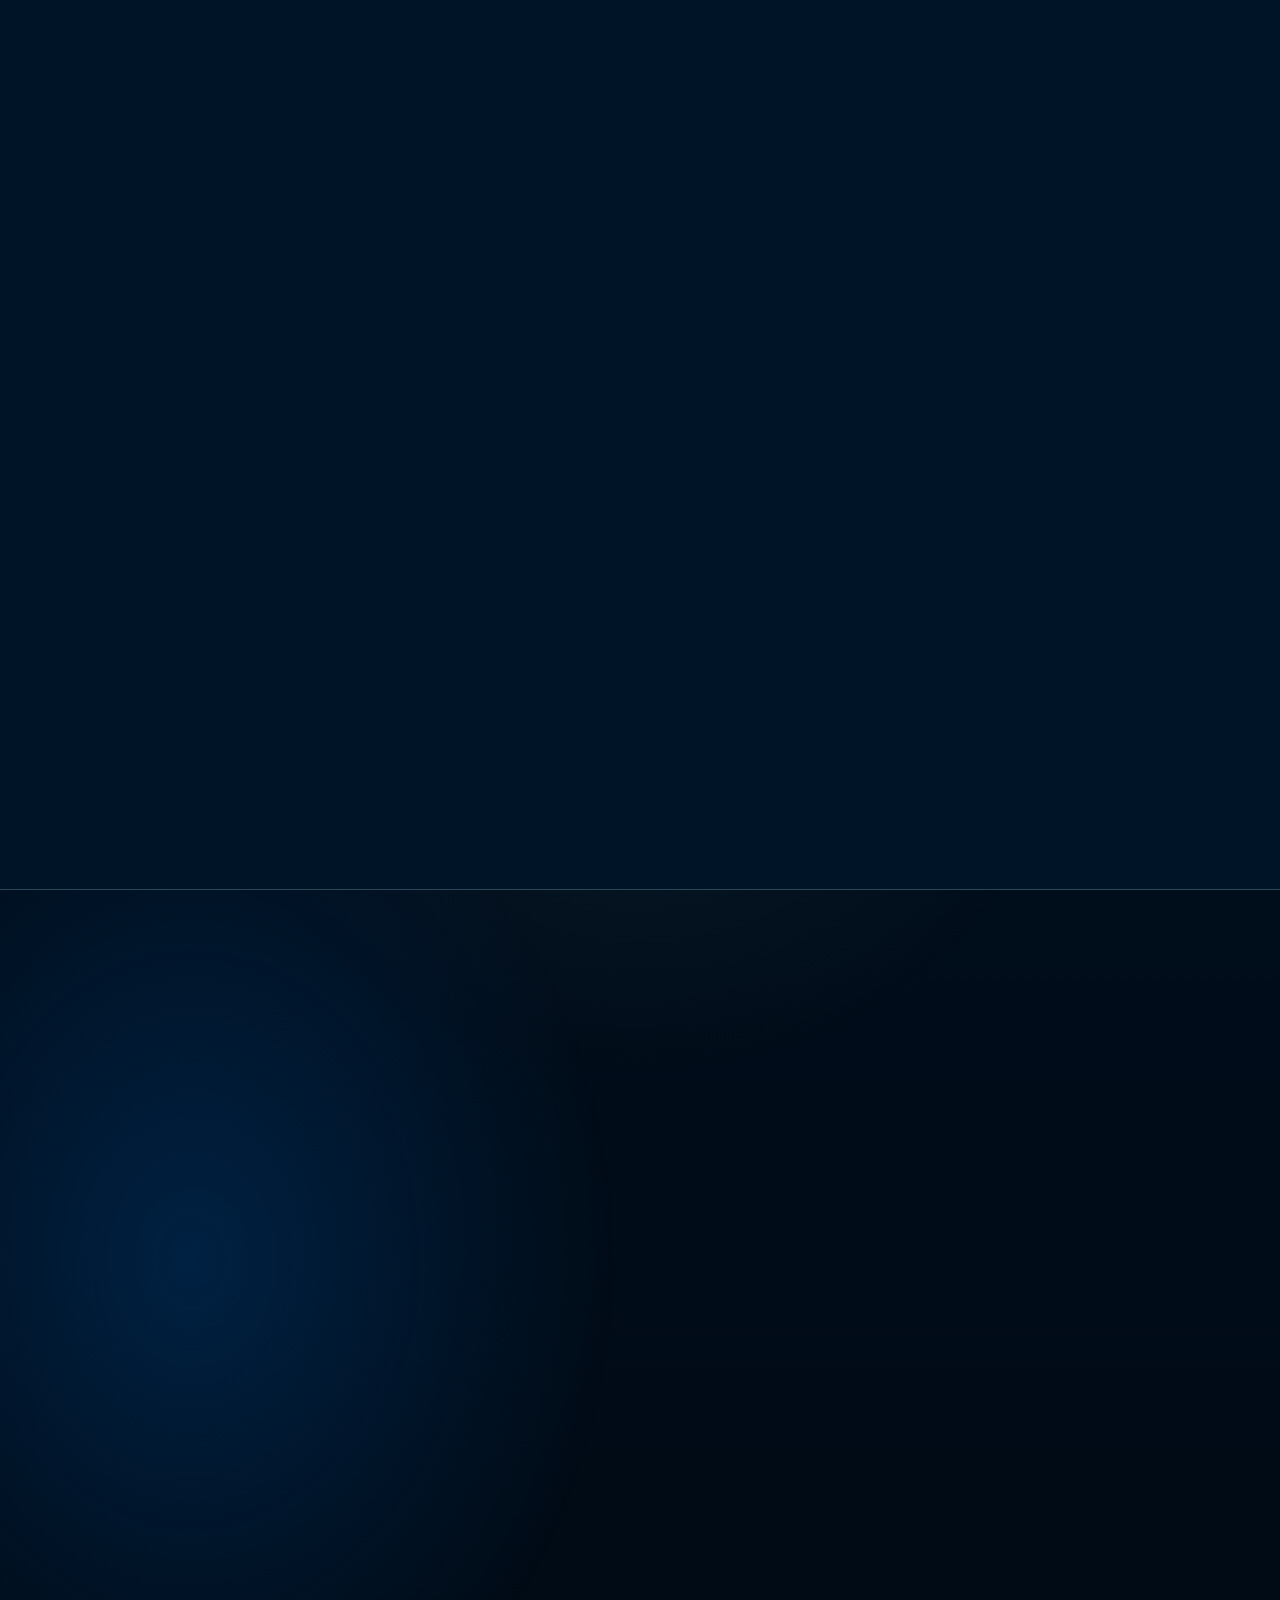
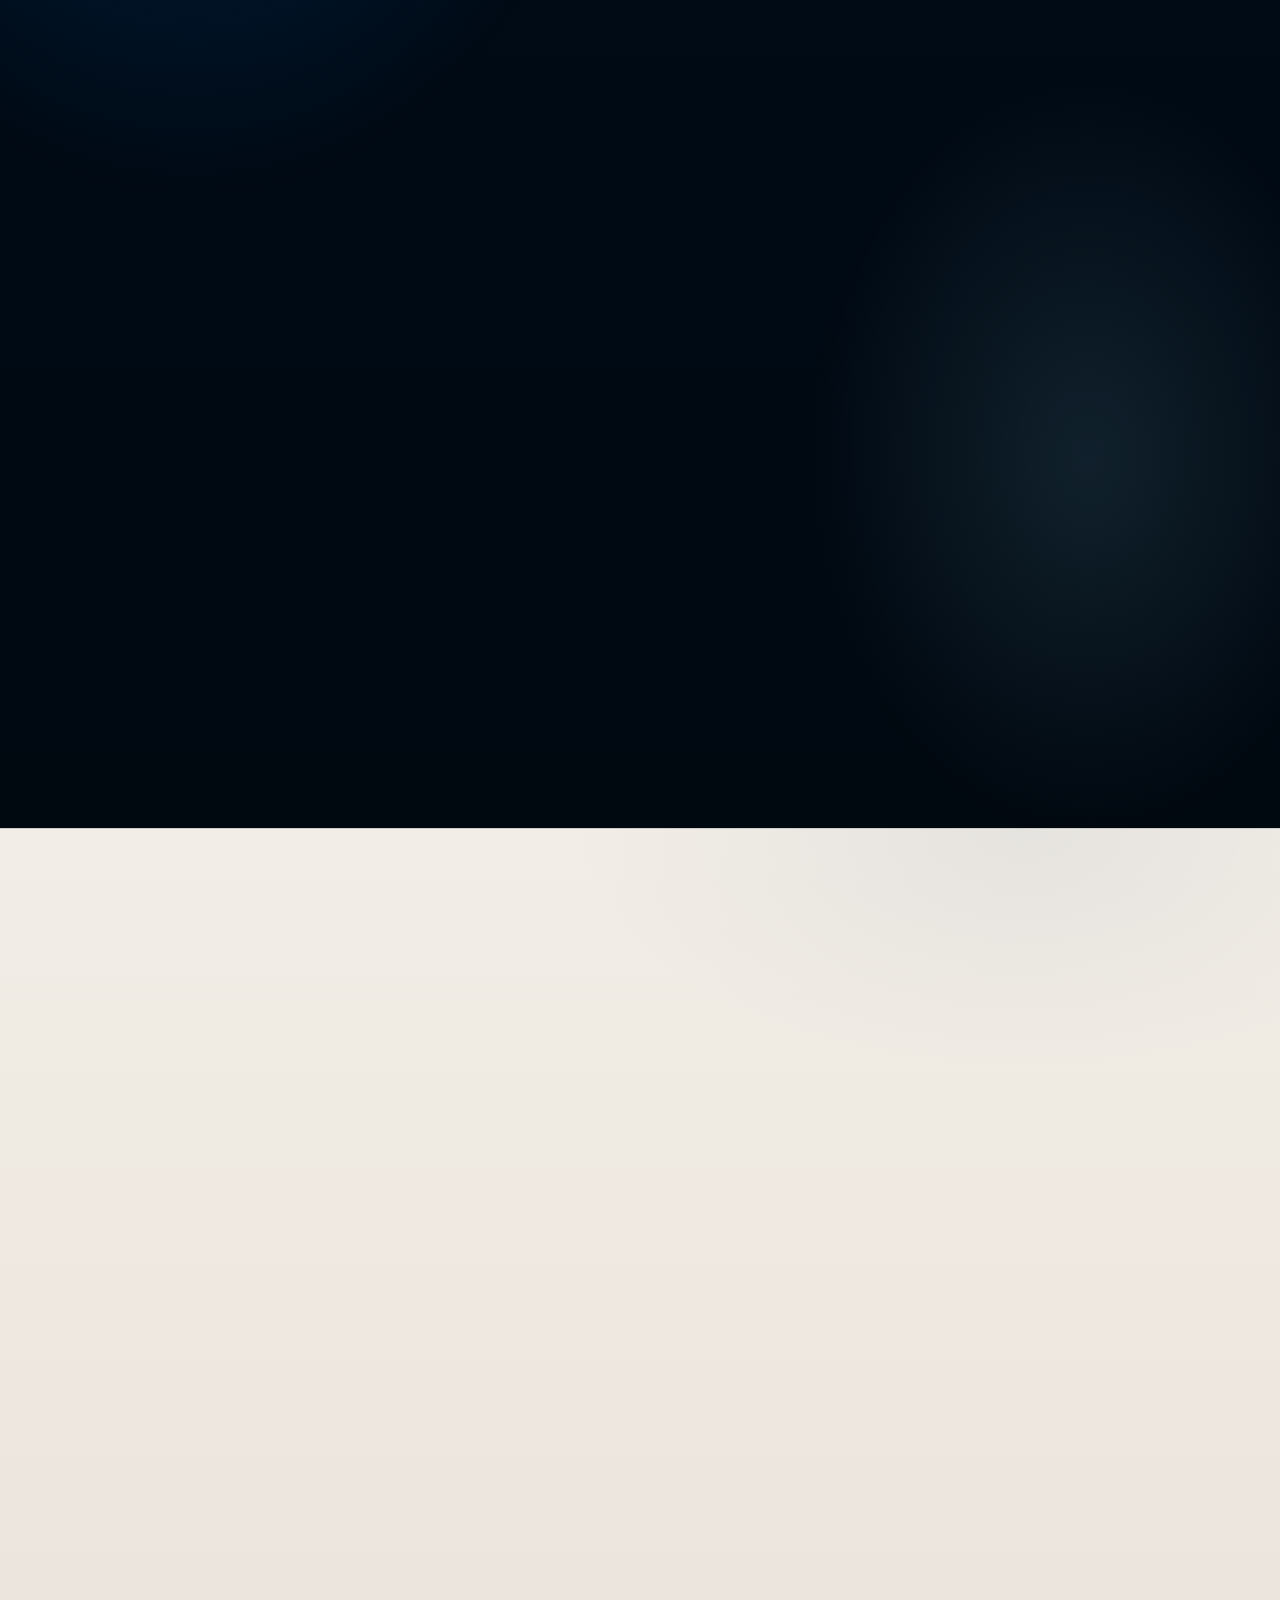
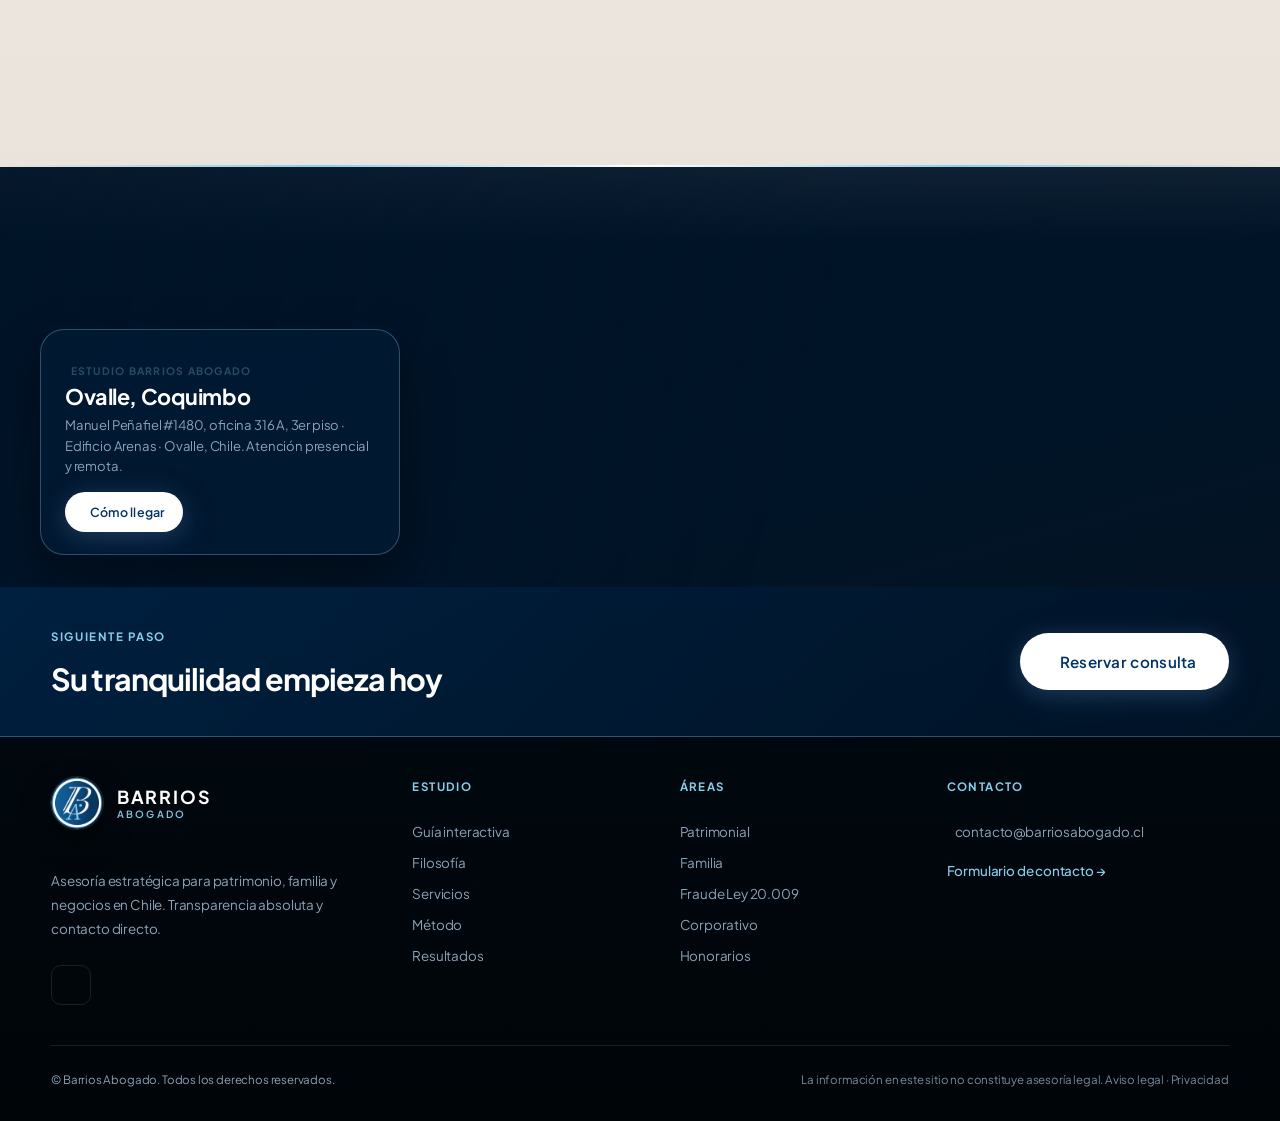
==== commit f1388c29: "Corrige error al abrir WhatsApp y apila ambos asistentes a la derecha. Evita navegación por #wa-guid" ====
--- a/index.html
+++ b/index.html
@@ -17,7 +17,7 @@
   <link href="https://fonts.googleapis.com/css2?family=Plus+Jakarta+Sans:ital,wght@0,400;0,500;0,600;0,700;0,800&display=swap" rel="stylesheet">
   <script src="https://unpkg.com/lucide@latest"></script>
   <link rel="stylesheet" href="https://unpkg.com/leaflet@1.9.4/dist/leaflet.css" integrity="sha256-p4NxAoJBhIIN+hmNHrzRCf9tD/miZyoHS5obTRR9BMY=" crossorigin="">
-  <link rel="stylesheet" href="styles.css?v=44">
+  <link rel="stylesheet" href="styles.css?v=45">
   <link rel="preload" as="image" href="assets/felipe-barrios-portrait.jpg">
   <link rel="preload" as="image" href="bg.png">
 </head>
@@ -997,12 +997,12 @@
       </div>
       <div class="sticky-cta-actions">
         <a href="reserva.html" class="btn btn-primary btn-sm btn-shimmer"><i data-lucide="calendar-check"></i> Reservar</a>
-        <a href="#wa-guide" class="btn btn-wa btn-sm wa-guide-trigger" data-wa-guide-trigger><i data-lucide="message-circle"></i> WhatsApp</a>
+        <button type="button" class="btn btn-wa btn-sm wa-guide-trigger" data-wa-guide-trigger><i data-lucide="message-circle"></i> WhatsApp</button>
       </div>
     </div>
   </aside>
 
-  <a href="https://wa.me/56958104264" class="float-wa" aria-label="WhatsApp"><i data-lucide="message-circle"></i></a>
+  <button type="button" class="float-wa" data-wa-guide-trigger aria-label="WhatsApp con guía IA"><i data-lucide="message-circle"></i></button>
 
   <div id="info-modal" class="info-modal" aria-hidden="true" role="dialog" aria-labelledby="modal-title" aria-modal="true">
     <div class="modal-backdrop"></div>
@@ -1027,9 +1027,9 @@
   <script src="effects.js?v=3"></script>
   <script src="popups.js?v=4"></script>
   <script src="contact.js?v=6"></script>
-  <script src="routes.js?v=2"></script>
+  <script src="routes.js?v=3"></script>
   <script src="legal-chat.js?v=4"></script>
-  <script src="wa-guide.js?v=1"></script>
+  <script src="wa-guide.js?v=2"></script>
   <script src="script.js?v=4"></script>
 </body>
 </html>
--- a/styles.css
+++ b/styles.css
@@ -104,11 +104,11 @@
     radial-gradient(ellipse 80% 50% at 50% -10%, rgba(0, 51, 102, 0.45), transparent 55%),
     radial-gradient(ellipse 50% 40% at 100% 50%, rgba(135, 206, 235, 0.06), transparent 50%);
 }
-main, .site-header, .site-footer, .announce-bar, .sticky-cta, .float-wa { position: relative; z-index: 1; }
+main, .site-header, .site-footer, .announce-bar, .sticky-cta, .float-dock, .float-wa { position: relative; z-index: 1; }
 ::selection { background: rgba(135, 206, 235, 0.35); color: var(--bone); }
 :focus-visible { outline: 2px solid var(--brand-sky); outline-offset: 3px; }
 body.is-loading { overflow: hidden; }
-body.is-loading .announce-bar, body.is-loading .site-header, body.is-loading main, body.is-loading .site-footer, body.is-loading .float-wa, body.is-loading .sticky-cta { visibility: hidden; }
+body.is-loading .announce-bar, body.is-loading .site-header, body.is-loading main, body.is-loading .site-footer, body.is-loading .float-dock, body.is-loading .float-wa, body.is-loading .sticky-cta { visibility: hidden; }
 img { display: block; max-width: 100%; height: auto; }
 a { color: inherit; text-decoration: none; }
 .container { width: min(92%, 1240px); margin: 0 auto; }
@@ -3010,12 +3010,25 @@
 .sticky-cta-text span { font-size: .72rem; color: var(--text-muted); }
 .sticky-cta-actions { display: flex; gap: .5rem; }
 
-/* Float WA — derecha, círculo verde (humano) */
+/* Float dock — asesor IA + WhatsApp apilados a la derecha */
+.float-dock {
+  position: fixed;
+  right: 1rem;
+  bottom: 1.5rem;
+  z-index: 960;
+  display: flex;
+  flex-direction: column;
+  align-items: flex-end;
+  gap: 0.55rem;
+  pointer-events: none;
+  transition: opacity .3s var(--ease), transform .3s var(--ease), visibility .3s;
+}
+.float-dock > * { pointer-events: auto; }
+body.sticky-visible .float-dock { bottom: calc(var(--sticky-h) + .65rem); }
+
+/* Float WA — círculo verde (humano + guía IA) */
 .float-wa {
-  position: fixed;
-  bottom: 5.5rem;
-  right: 1.5rem;
-  left: auto;
+  position: relative;
   width: 54px;
   height: 54px;
   display: grid;
@@ -3024,9 +3037,13 @@
   color: var(--text-dark);
   border-radius: 50%;
   box-shadow: 0 6px 24px rgba(37, 211, 102, .35);
-  z-index: 900;
   transition: transform .3s var(--ease), background .3s;
   border: 2px solid rgba(0, 26, 51, 0.1);
+  cursor: pointer;
+  padding: 0;
+  font: inherit;
+  appearance: none;
+  -webkit-appearance: none;
 }
 .float-wa::after {
   content: 'Guía IA + WA';
@@ -3050,7 +3067,6 @@
 .float-wa:hover::after { opacity: 1; }
 .float-wa svg { width: 24px; height: 24px; }
 .float-wa:hover { transform: scale(1.08) translateY(-3px); background: var(--wa-hover); color: #fff; }
-body.sticky-visible .float-wa { bottom: calc(var(--sticky-h) + 1rem); }
 
 /* Reveal */
 .reveal {
@@ -3647,11 +3663,11 @@
   .sticky-cta-actions { width: 100%; }
   .sticky-cta-actions .btn { flex: 1; }
   .sticky-cta.is-hidden-in-guide { transform: translateY(100%); }
-  body.guia-in-view .float-wa {
+  body.guia-in-view .float-dock {
     opacity: 0;
     visibility: hidden;
     pointer-events: none;
-    transform: scale(0.85);
+    transform: scale(0.92);
   }
   .footer-grid { grid-template-columns: 1fr; text-align: center; }
   .footer-brand-block { max-width: none; margin: 0 auto; }
@@ -4205,11 +4221,8 @@
 }
 
 .legal-chat {
-  position: fixed;
-  z-index: 960;
-  left: 1rem;
-  right: auto;
-  bottom: 1.5rem;
+  position: relative;
+  z-index: 1;
   pointer-events: none;
 }
 .legal-chat > * { pointer-events: auto; }
@@ -4220,7 +4233,7 @@
   align-items: center;
   gap: .7rem;
   padding: .65rem .9rem .65rem .65rem;
-  border-radius: 16px 16px 16px 6px;
+  border-radius: 16px 16px 6px 16px;
   border: 1px solid var(--border-brand);
   background: linear-gradient(145deg, rgba(0, 51, 102, .98) 0%, rgba(0, 20, 40, .96) 100%);
   color: var(--bone);
@@ -4264,7 +4277,7 @@
 .legal-chat.is-open .legal-chat-launcher {
   opacity: 0;
   visibility: hidden;
-  transform: translateX(-8px) scale(.96);
+  transform: translateX(8px) scale(.96);
   pointer-events: none;
 }
 .legal-chat-launcher-icon {
@@ -4332,8 +4345,8 @@
 
 .legal-chat-panel {
   position: fixed;
-  left: 1rem;
-  right: auto;
+  left: auto;
+  right: 1rem;
   bottom: 1rem;
   width: min(400px, calc(100vw - 2rem));
   max-height: min(640px, calc(100vh - 6rem));
@@ -4346,11 +4359,11 @@
   -webkit-backdrop-filter: blur(24px);
   box-shadow: 0 28px 80px rgba(0, 0, 0, .65), 0 0 0 1px rgba(135, 206, 235, .1);
   overflow: hidden;
-  transform: translateX(-10px) translateY(12px) scale(.96);
+  transform: translateX(10px) translateY(12px) scale(.96);
   opacity: 0;
   visibility: hidden;
   transition: opacity .32s var(--ease), transform .32s var(--ease), visibility .32s;
-  transform-origin: left bottom;
+  transform-origin: right bottom;
 }
 .legal-chat.is-open .legal-chat-panel {
   transform: translateX(0) translateY(0) scale(1);
@@ -4651,16 +4664,15 @@
 .legal-chat-send svg { width: 18px; height: 18px; }
 
 body.legal-chat-open { overflow: hidden; }
-body.sticky-visible .legal-chat { bottom: calc(var(--sticky-h) + .65rem); }
 
 @media (max-width: 768px) {
-  .legal-chat {
-    left: .65rem;
-    right: auto;
+  .float-dock {
+    right: .65rem;
     bottom: 1rem;
+    gap: 0.45rem;
   }
   .legal-chat-launcher {
-    max-width: min(210px, calc(100vw - 5.5rem));
+    max-width: min(200px, calc(100vw - 4.5rem));
     padding: .55rem .7rem .55rem .55rem;
     gap: .55rem;
   }
@@ -4684,7 +4696,7 @@
     transform: translateX(0) translateY(0) scale(1);
   }
   .legal-chat-messages { max-height: min(48vh, 380px); }
-  body.sticky-visible .legal-chat { bottom: 0; }
+  body.sticky-visible .float-dock { bottom: 0; }
   body.sticky-visible.legal-chat-open .sticky-cta { transform: translateY(100%); }
 }
 
@@ -4952,5 +4964,6 @@
     border-radius: 16px 16px 0 0;
   }
   .wa-guide-messages { max-height: min(52vh, 420px); }
+  body.sticky-visible .float-dock { bottom: 0; }
   body.sticky-visible .wa-guide-panel { bottom: 0; }
 }
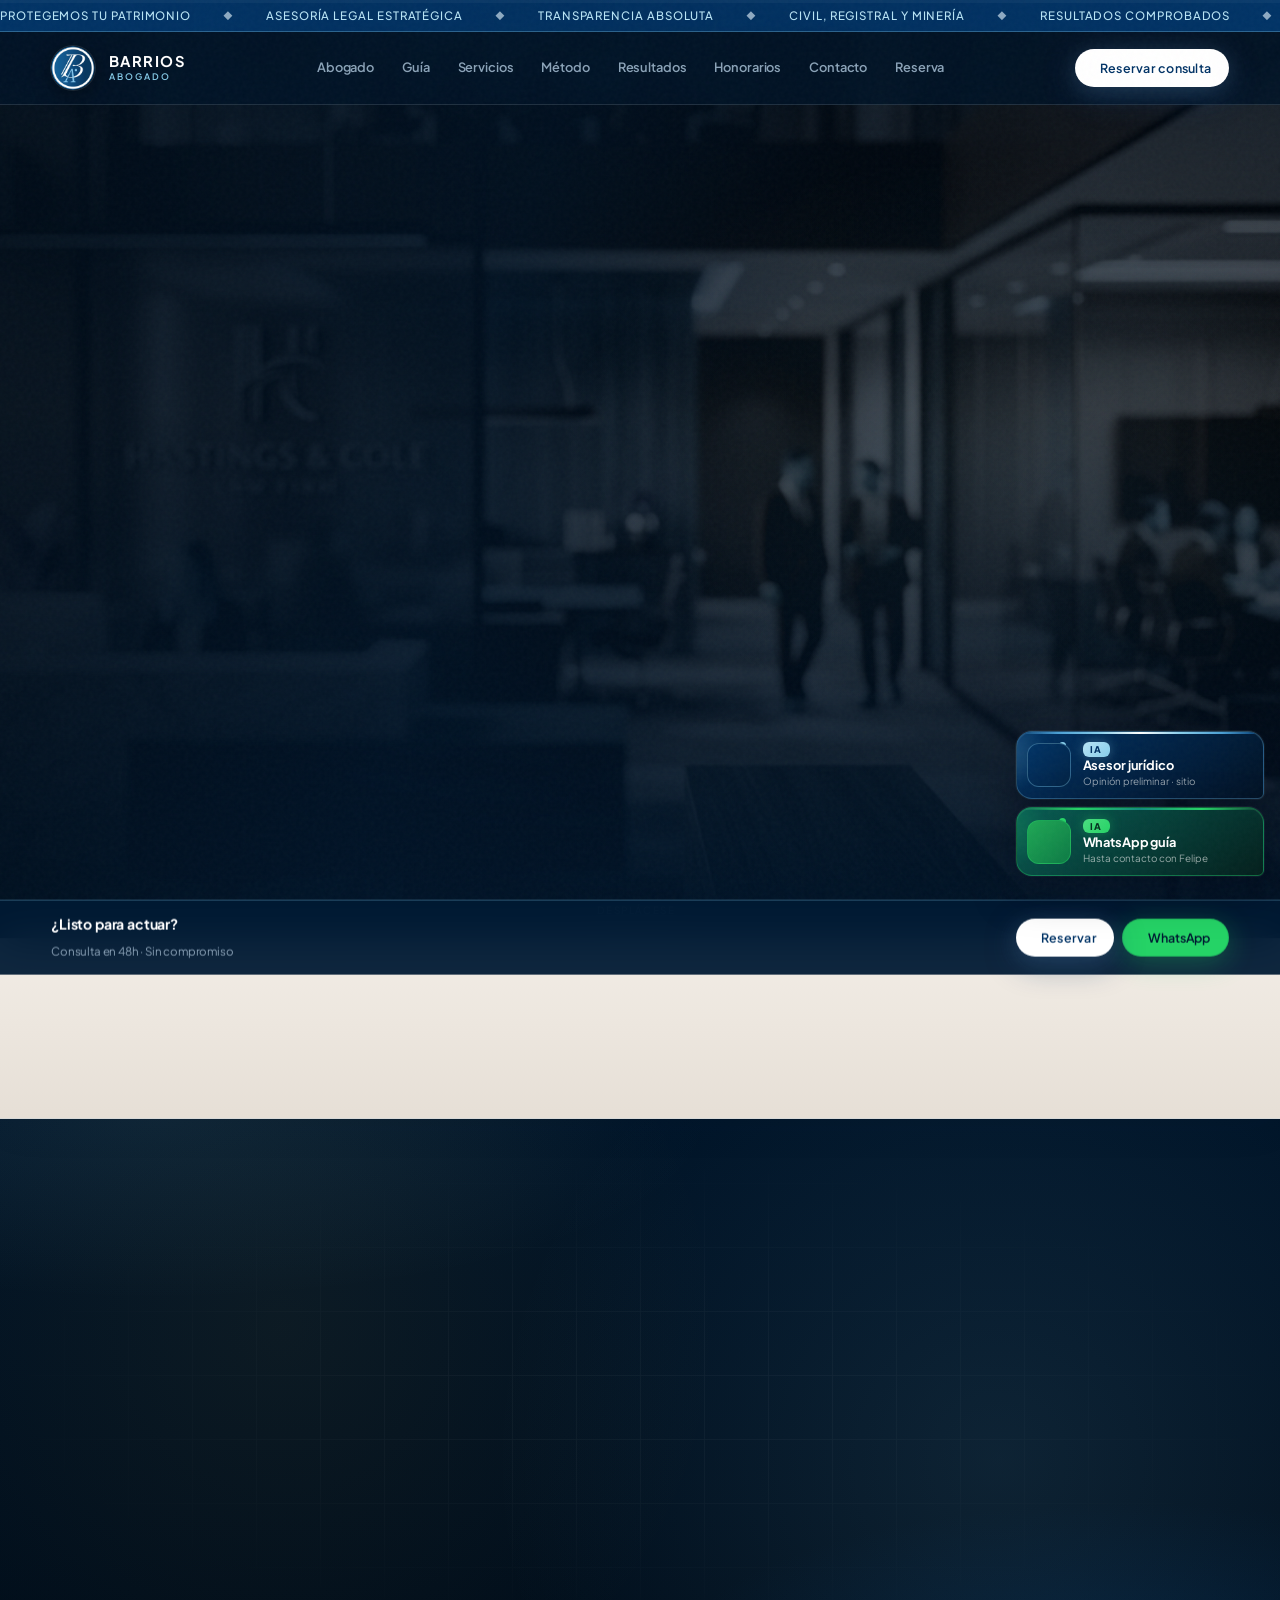
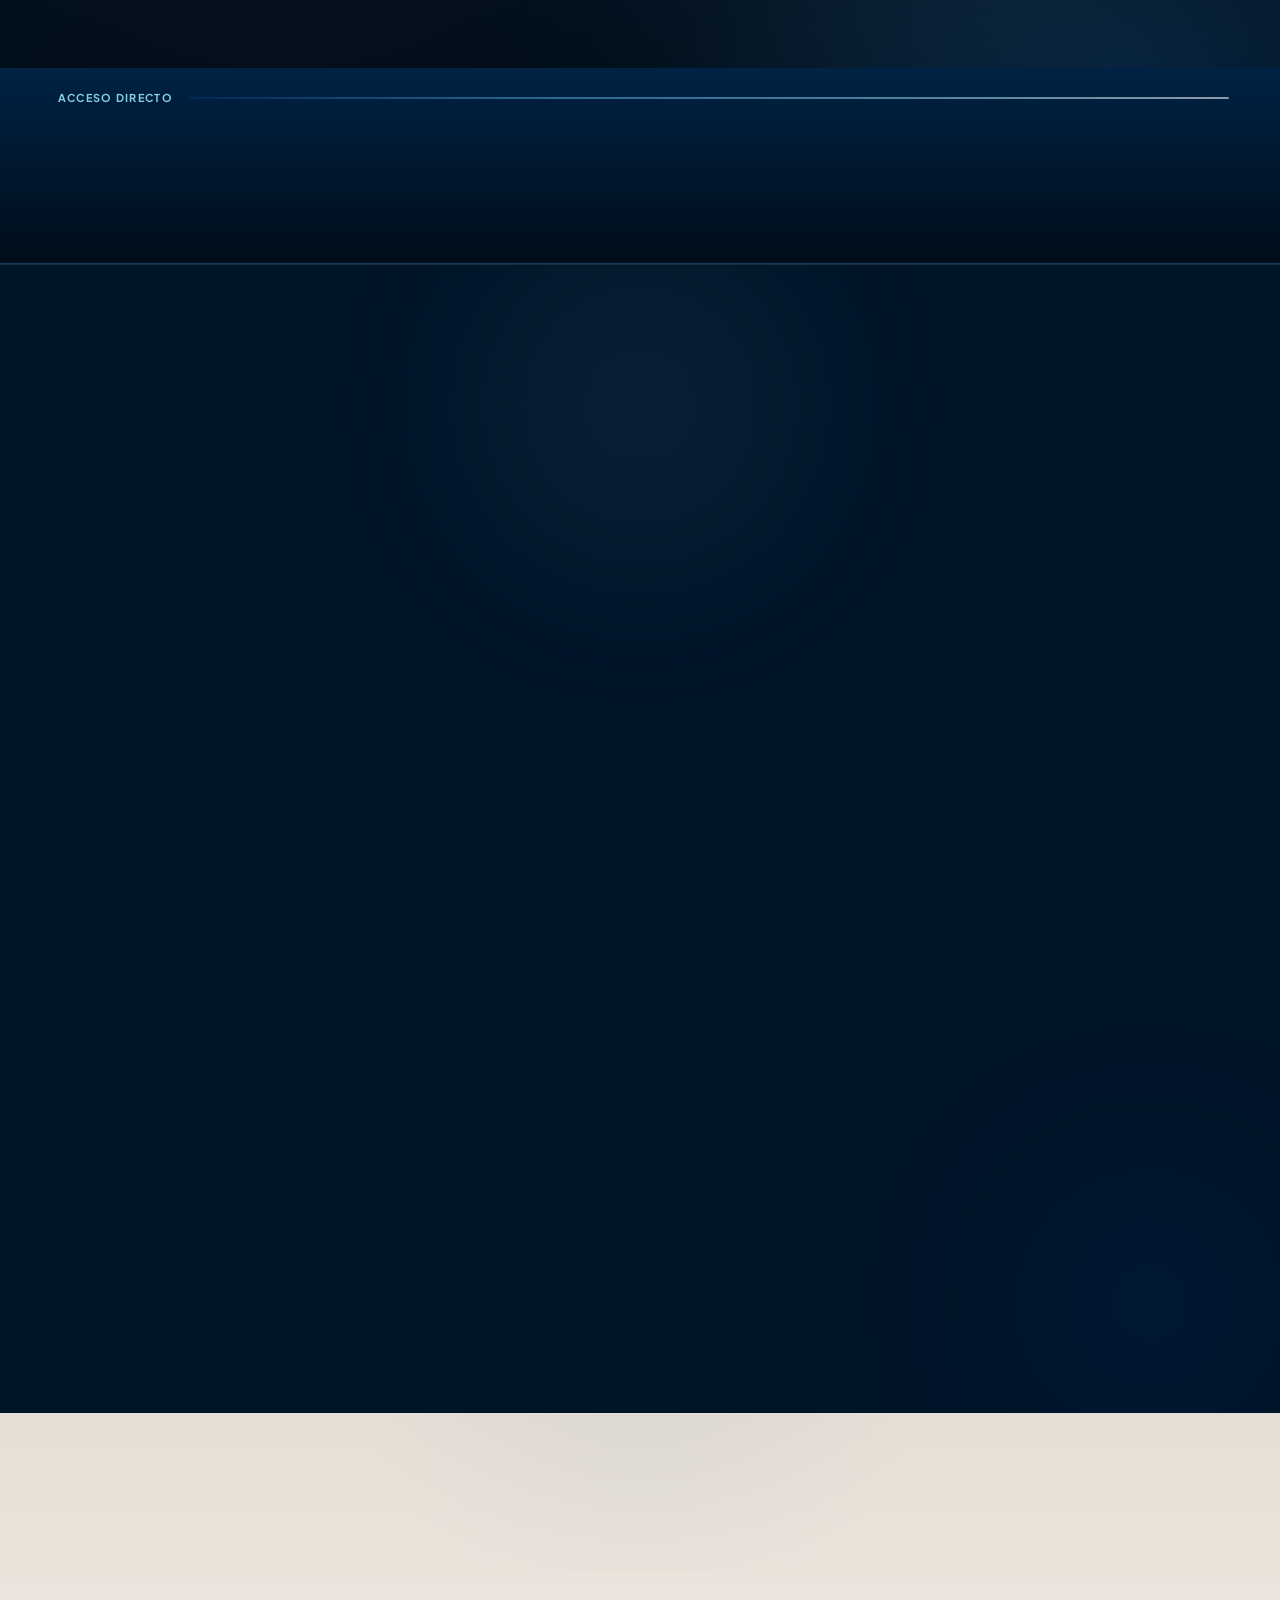
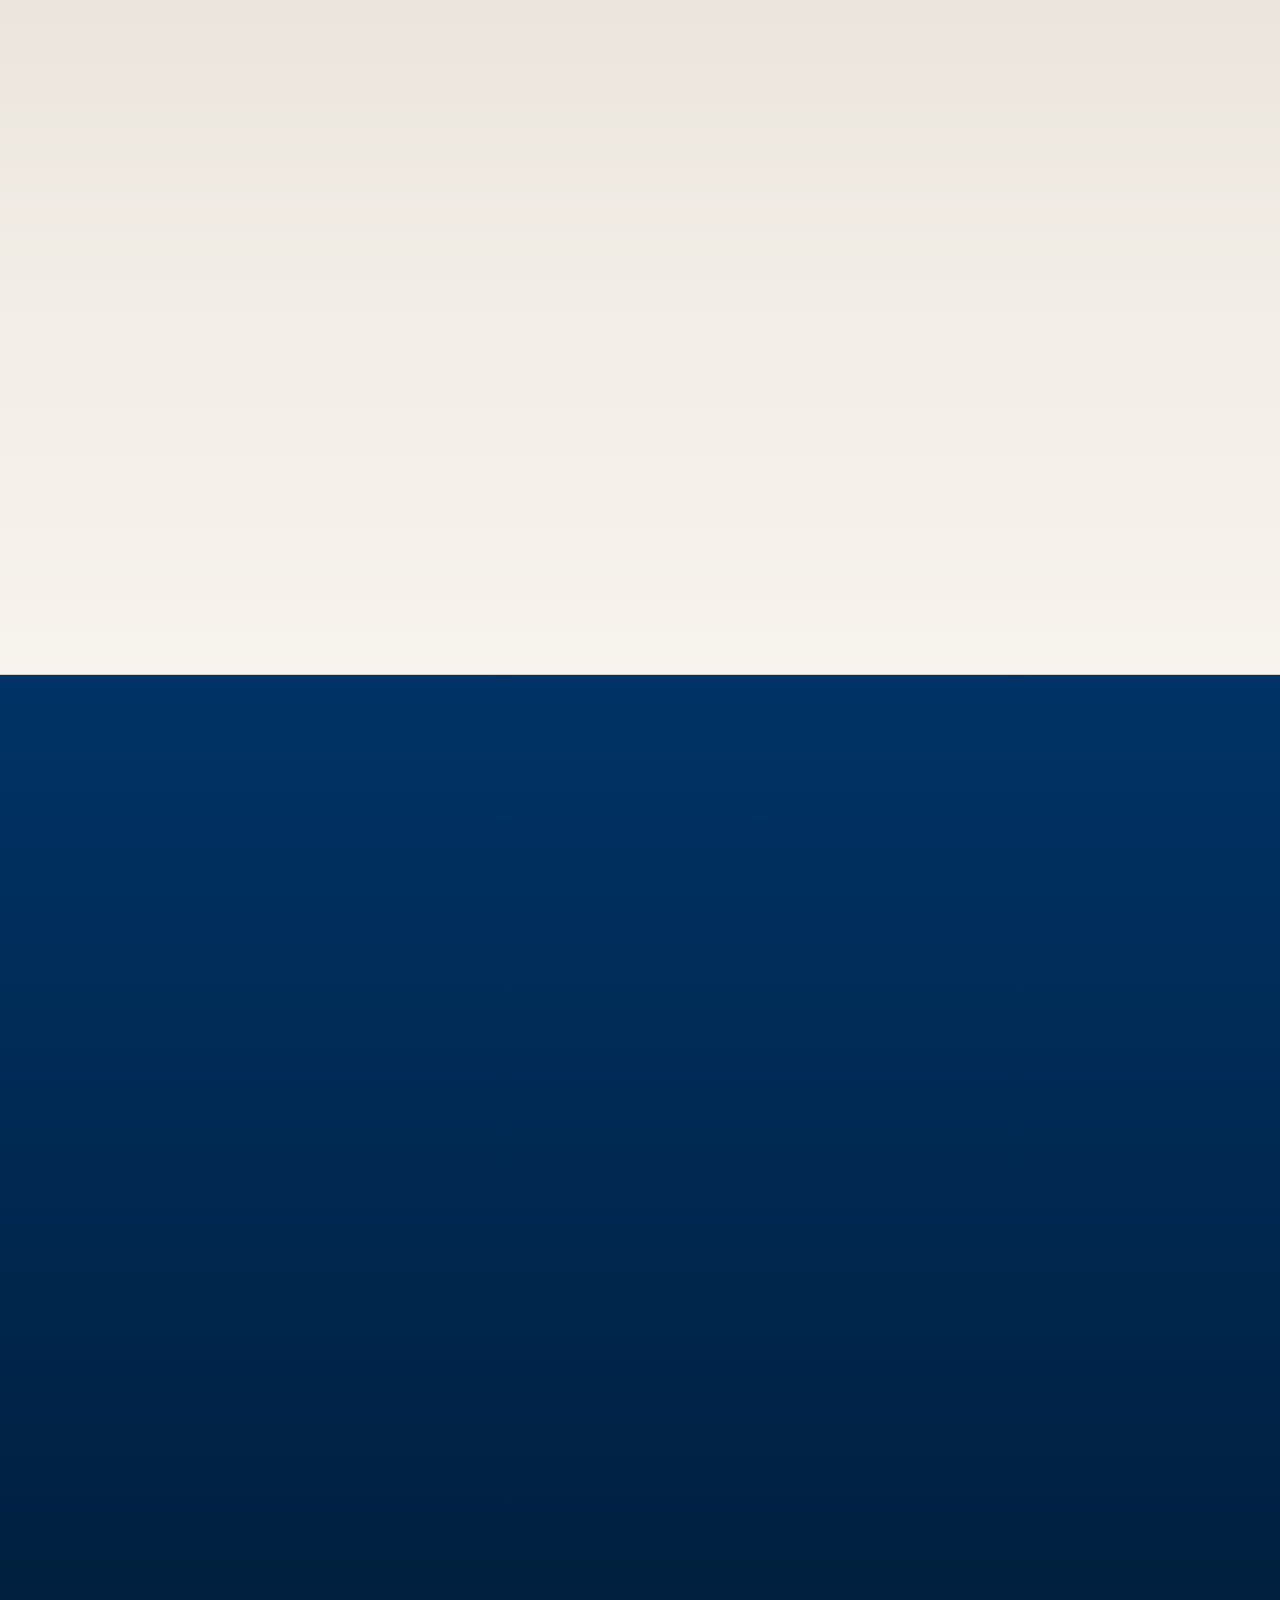
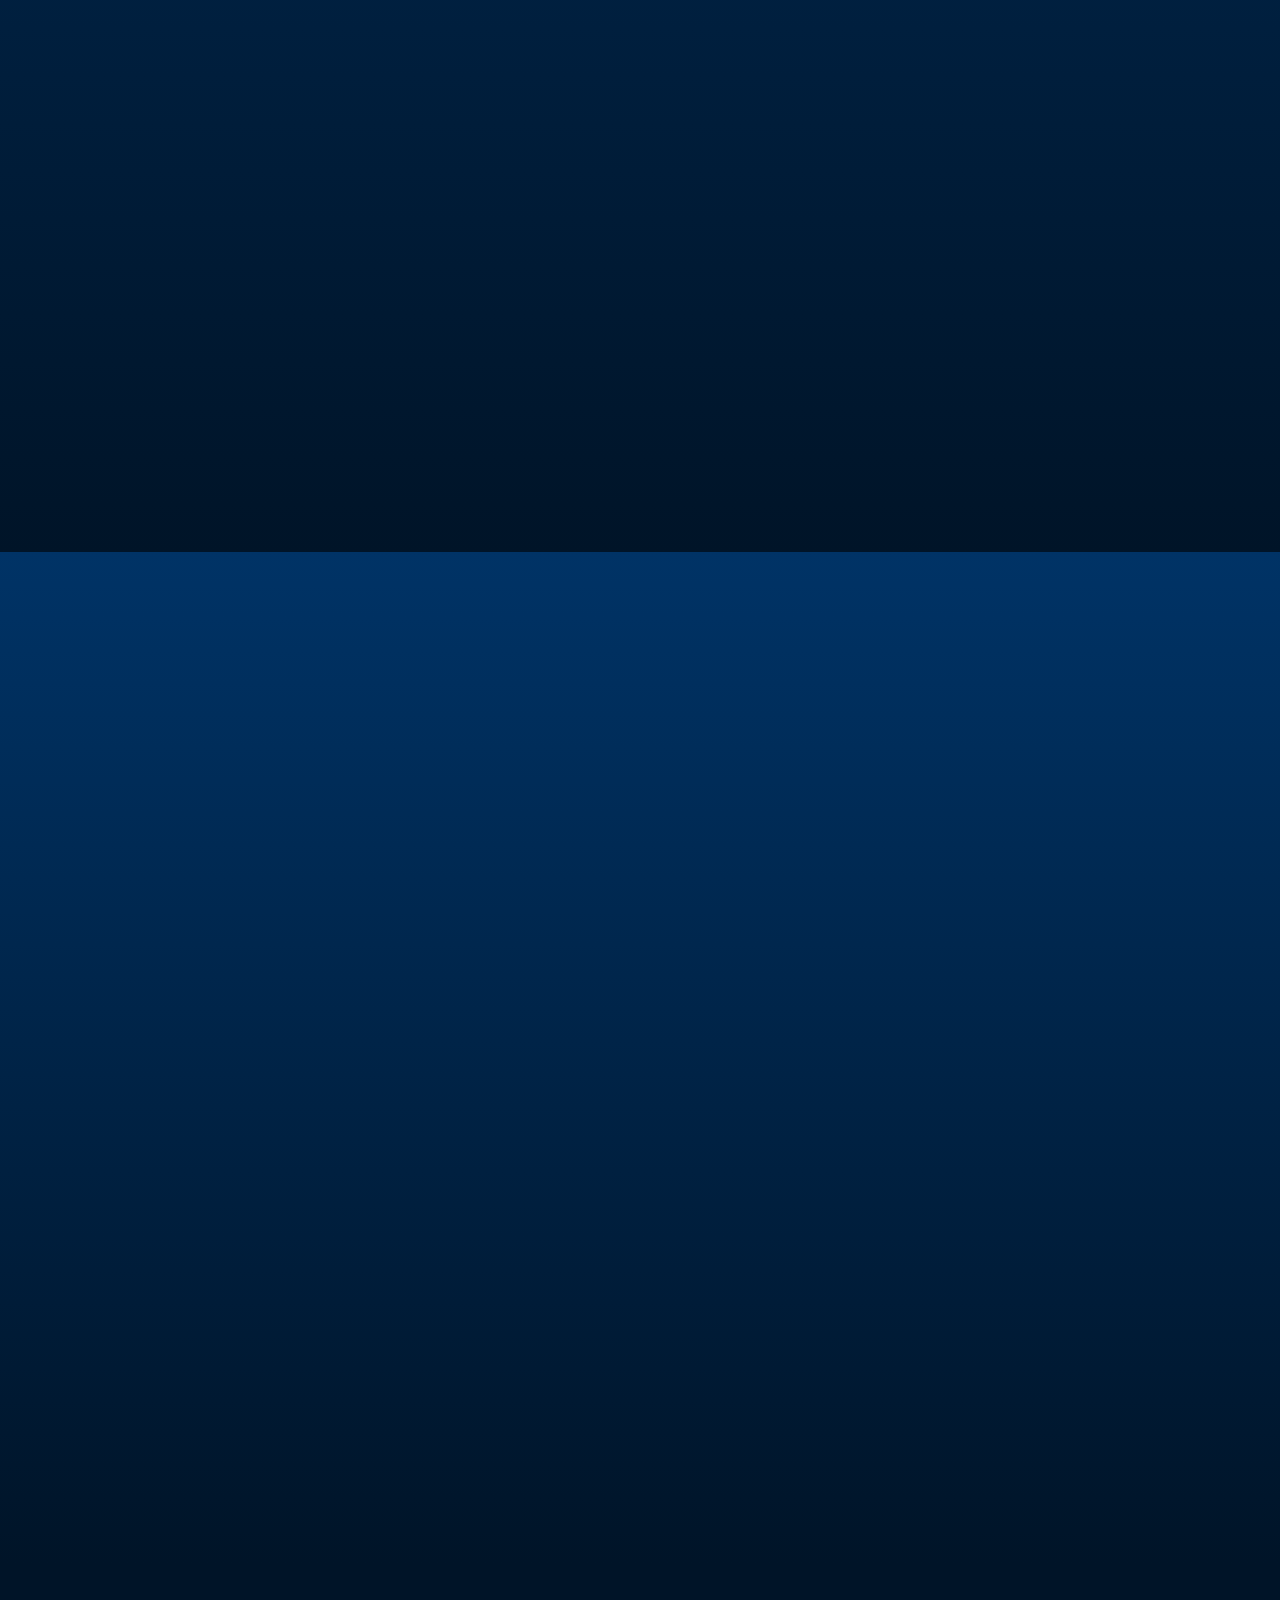
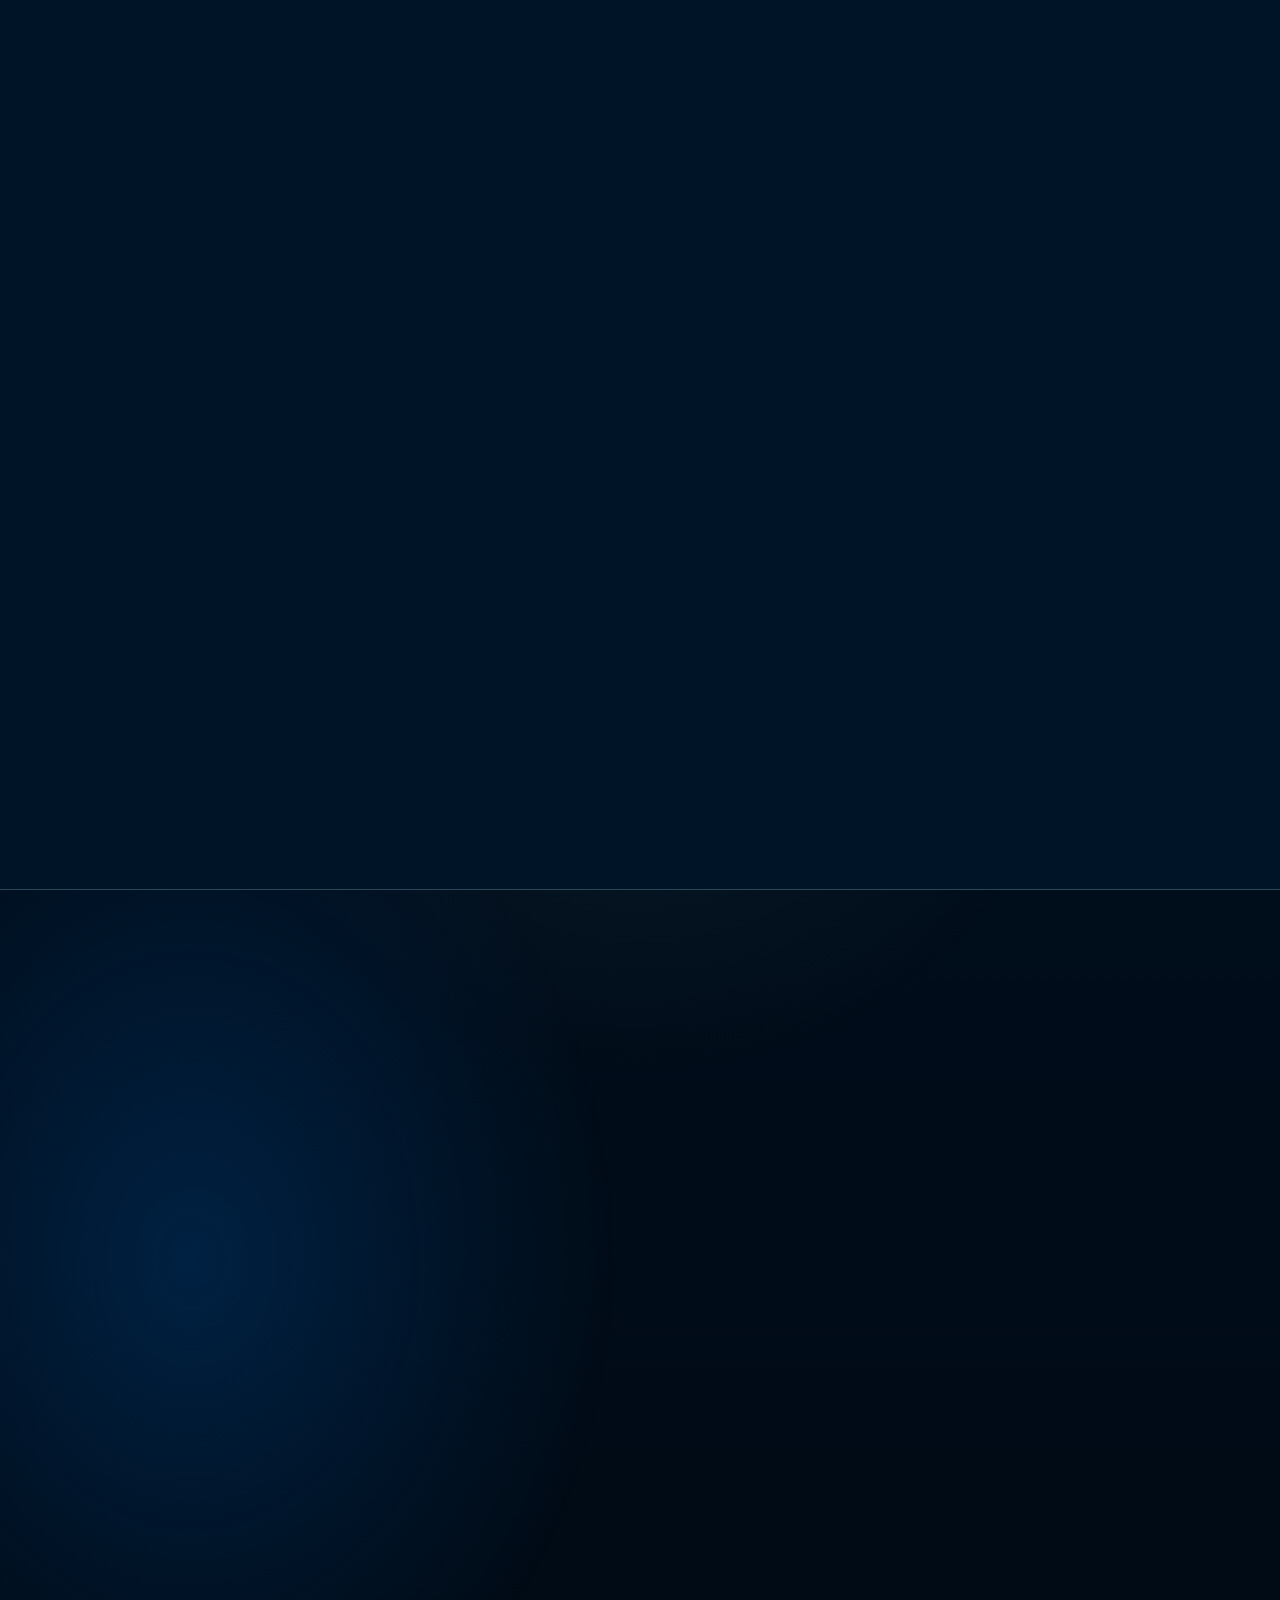
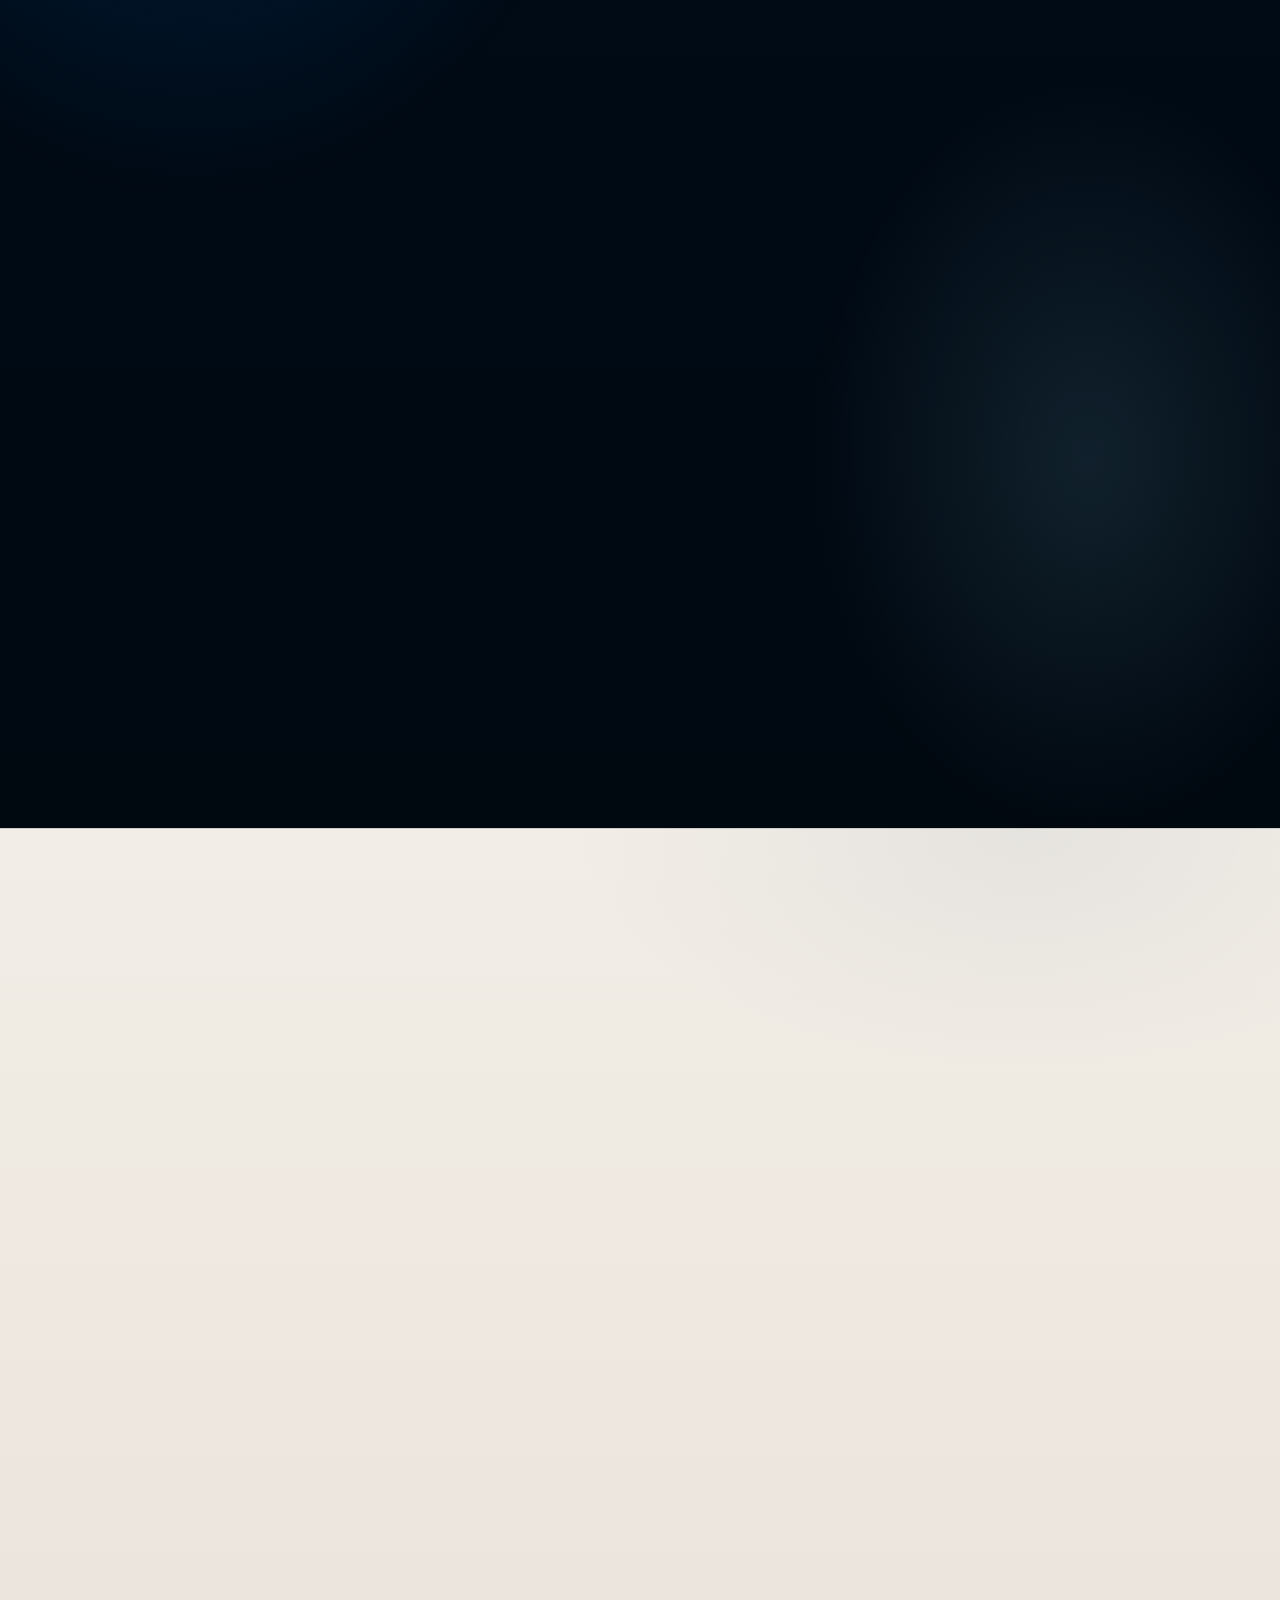
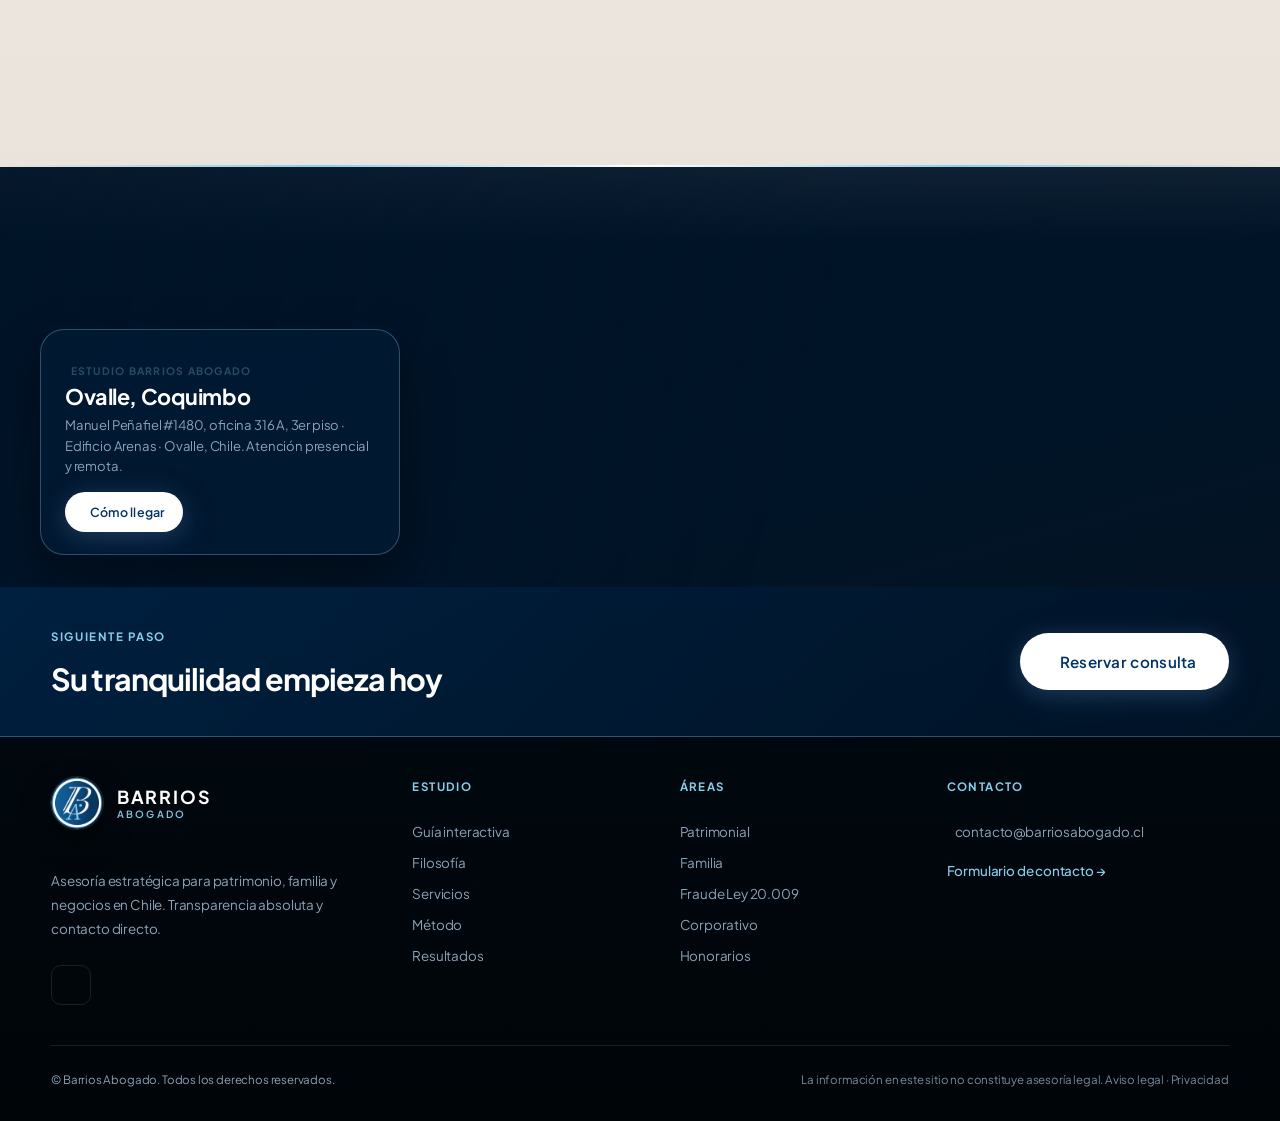
==== commit 8c0013d1: "Unifica diseño pro de botones IA y WhatsApp en el float-dock. Misma pill, badge, icono y animaciones" ====
--- a/index.html
+++ b/index.html
@@ -17,7 +17,7 @@
   <link href="https://fonts.googleapis.com/css2?family=Plus+Jakarta+Sans:ital,wght@0,400;0,500;0,600;0,700;0,800&display=swap" rel="stylesheet">
   <script src="https://unpkg.com/lucide@latest"></script>
   <link rel="stylesheet" href="https://unpkg.com/leaflet@1.9.4/dist/leaflet.css" integrity="sha256-p4NxAoJBhIIN+hmNHrzRCf9tD/miZyoHS5obTRR9BMY=" crossorigin="">
-  <link rel="stylesheet" href="styles.css?v=45">
+  <link rel="stylesheet" href="styles.css?v=46">
   <link rel="preload" as="image" href="assets/felipe-barrios-portrait.jpg">
   <link rel="preload" as="image" href="bg.png">
 </head>
@@ -1028,8 +1028,8 @@
   <script src="popups.js?v=4"></script>
   <script src="contact.js?v=6"></script>
   <script src="routes.js?v=3"></script>
-  <script src="legal-chat.js?v=4"></script>
-  <script src="wa-guide.js?v=2"></script>
+  <script src="legal-chat.js?v=5"></script>
+  <script src="wa-guide.js?v=3"></script>
   <script src="script.js?v=4"></script>
 </body>
 </html>
--- a/styles.css
+++ b/styles.css
@@ -3019,54 +3019,175 @@
   display: flex;
   flex-direction: column;
   align-items: flex-end;
-  gap: 0.55rem;
+  gap: 0.5rem;
   pointer-events: none;
   transition: opacity .3s var(--ease), transform .3s var(--ease), visibility .3s;
 }
 .float-dock > * { pointer-events: auto; }
 body.sticky-visible .float-dock { bottom: calc(var(--sticky-h) + .65rem); }
 
-/* Float WA — círculo verde (humano + guía IA) */
-.float-wa {
+/* Botones dock — diseño unificado pro */
+.float-dock-btn {
   position: relative;
-  width: 54px;
-  height: 54px;
+  display: flex;
+  align-items: center;
+  gap: .7rem;
+  width: min(248px, calc(100vw - 2rem));
+  padding: .65rem .85rem .65rem .65rem;
+  border-radius: 16px 16px 6px 16px;
+  border: 1px solid transparent;
+  color: var(--bone);
+  box-shadow:
+    0 14px 40px rgba(0, 10, 25, .5),
+    0 0 0 1px rgba(255, 255, 255, .06),
+    inset 0 1px 0 rgba(255, 255, 255, .07);
+  cursor: pointer;
+  font: inherit;
+  text-align: left;
+  overflow: hidden;
+  appearance: none;
+  -webkit-appearance: none;
+  transition: transform .3s var(--ease), box-shadow .3s var(--ease), border-color .3s, opacity .25s, visibility .25s;
+}
+.float-dock-btn::before {
+  content: '';
+  position: absolute;
+  top: 0;
+  left: 0;
+  right: 0;
+  height: 2px;
+  background-size: 200% 100%;
+  animation: cableFlow 4s linear infinite;
+}
+.float-dock-btn-glow {
+  position: absolute;
+  inset: -30% auto auto -20%;
+  width: 80px;
+  height: 80px;
+  border-radius: 50%;
+  pointer-events: none;
+}
+.float-dock-btn-icon {
+  width: 44px;
+  height: 44px;
+  border-radius: 12px;
   display: grid;
   place-items: center;
+  flex-shrink: 0;
+  position: relative;
+  z-index: 1;
+  border: 1px solid rgba(255, 255, 255, .12);
+}
+.float-dock-btn-icon svg { width: 22px; height: 22px; }
+.float-dock-btn-copy {
+  display: flex;
+  flex-direction: column;
+  align-items: flex-start;
+  gap: .12rem;
+  line-height: 1.15;
+  position: relative;
+  z-index: 1;
+  min-width: 0;
+}
+.float-dock-btn-badge {
+  display: inline-flex;
+  align-items: center;
+  padding: .12rem .45rem;
+  border-radius: 6px;
+  font-size: .58rem;
+  font-weight: 800;
+  letter-spacing: .14em;
+  text-transform: uppercase;
+}
+.float-dock-btn-copy strong {
+  font-size: .8rem;
+  letter-spacing: -.01em;
+  color: #fff;
+}
+.float-dock-btn-copy span:last-child {
+  font-size: .62rem;
+  color: rgba(255, 255, 255, .58);
+  line-height: 1.3;
+}
+.float-dock-btn-pulse {
+  position: absolute;
+  top: 10px;
+  left: 42px;
+  width: 7px;
+  height: 7px;
+  border-radius: 50%;
+  animation: legalChatPulse 2.4s ease infinite;
+  pointer-events: none;
+}
+.float-dock-btn:hover {
+  transform: translateY(-3px);
+}
+
+/* Variante legal — navy / cable */
+.float-dock-btn--legal {
+  border-color: rgba(135, 206, 235, .28);
+  background: linear-gradient(145deg, rgba(0, 51, 102, .98) 0%, rgba(0, 18, 36, .97) 100%);
+}
+.float-dock-btn--legal::before {
+  background: var(--cable-gradient);
+}
+.float-dock-btn--legal .float-dock-btn-glow {
+  background: radial-gradient(circle, rgba(135, 206, 235, .22), transparent 70%);
+}
+.float-dock-btn--legal .float-dock-btn-icon {
+  background: linear-gradient(135deg, var(--brand-navy), #002244);
+  border-color: rgba(135, 206, 235, .35);
+}
+.float-dock-btn--legal .float-dock-btn-icon svg { color: var(--brand-sky-light); }
+.float-dock-btn--legal .float-dock-btn-badge {
+  color: var(--brand-navy);
+  background: linear-gradient(135deg, var(--brand-sky-light), var(--brand-sky));
+  box-shadow: 0 0 12px rgba(135, 206, 235, .35);
+}
+.float-dock-btn--legal .float-dock-btn-pulse {
+  background: var(--brand-sky);
+  box-shadow: 0 0 0 0 rgba(135, 206, 235, .55);
+}
+.float-dock-btn--legal:hover {
+  border-color: var(--brand-sky);
+  box-shadow:
+    0 18px 48px rgba(0, 51, 102, .55),
+    0 0 28px rgba(135, 206, 235, .18);
+}
+
+/* Variante WhatsApp — verde pro */
+.float-dock-btn--wa {
+  border-color: rgba(37, 211, 102, .35);
+  background: linear-gradient(145deg, rgba(7, 94, 84, .98) 0%, rgba(4, 32, 28, .97) 100%);
+}
+.float-dock-btn--wa::before {
+  background: linear-gradient(90deg, transparent, #25d366, #128c7e, #25d366, transparent);
+}
+.float-dock-btn--wa .float-dock-btn-glow {
+  background: radial-gradient(circle, rgba(37, 211, 102, .2), transparent 70%);
+}
+.float-dock-btn--wa .float-dock-btn-icon {
+  background: linear-gradient(135deg, #1fa855, #0d7a45);
+  border-color: rgba(37, 211, 102, .4);
+}
+.float-dock-btn--wa .float-dock-btn-icon svg { color: #ecfdf5; }
+.float-dock-btn--wa .float-dock-btn-badge {
+  color: #053321;
+  background: linear-gradient(135deg, #4ade80, #25d366);
+  box-shadow: 0 0 12px rgba(37, 211, 102, .35);
+}
+.float-dock-btn--wa .float-dock-btn-pulse {
   background: #25d366;
-  color: var(--text-dark);
-  border-radius: 50%;
-  box-shadow: 0 6px 24px rgba(37, 211, 102, .35);
-  transition: transform .3s var(--ease), background .3s;
-  border: 2px solid rgba(0, 26, 51, 0.1);
-  cursor: pointer;
-  padding: 0;
-  font: inherit;
-  appearance: none;
-  -webkit-appearance: none;
-}
-.float-wa::after {
-  content: 'Guía IA + WA';
-  position: absolute;
-  right: calc(100% + 10px);
-  top: 50%;
-  transform: translateY(-50%);
-  padding: .35rem .65rem;
-  border-radius: 8px;
-  background: rgba(0, 20, 40, .92);
-  border: 1px solid rgba(37, 211, 102, .35);
-  color: #fff;
-  font-size: .68rem;
-  font-weight: 700;
-  letter-spacing: .04em;
-  white-space: nowrap;
-  opacity: 0;
-  pointer-events: none;
-  transition: opacity .2s var(--ease);
-}
-.float-wa:hover::after { opacity: 1; }
-.float-wa svg { width: 24px; height: 24px; }
-.float-wa:hover { transform: scale(1.08) translateY(-3px); background: var(--wa-hover); color: #fff; }
+  box-shadow: 0 0 0 0 rgba(37, 211, 102, .55);
+}
+.float-dock-btn--wa:hover {
+  border-color: #4ade80;
+  box-shadow:
+    0 18px 48px rgba(7, 94, 84, .55),
+    0 0 28px rgba(37, 211, 102, .2);
+}
+
+.float-wa { /* alias dock btn */ }
 
 /* Reveal */
 .reveal {
@@ -4207,7 +4328,7 @@
 }
 .legal-block:last-of-type { border-bottom: none; }
 
-/* ===== CHAT ASESOR IA — izquierda, estilo distinto a WhatsApp ===== */
+/* ===== CHAT ASESOR IA + paneles ===== */
 .sr-only {
   position: absolute;
   width: 1px;
@@ -4227,120 +4348,24 @@
 }
 .legal-chat > * { pointer-events: auto; }
 
-.legal-chat-launcher {
-  position: relative;
-  display: flex;
-  align-items: center;
-  gap: .7rem;
-  padding: .65rem .9rem .65rem .65rem;
-  border-radius: 16px 16px 6px 16px;
-  border: 1px solid var(--border-brand);
-  background: linear-gradient(145deg, rgba(0, 51, 102, .98) 0%, rgba(0, 20, 40, .96) 100%);
-  color: var(--bone);
-  box-shadow:
-    0 14px 40px rgba(0, 15, 35, .55),
-    0 0 0 1px rgba(135, 206, 235, .14),
-    inset 0 1px 0 rgba(255, 255, 255, .06);
-  cursor: pointer;
-  transition: transform .3s var(--ease), box-shadow .3s var(--ease), border-color .3s, opacity .25s, visibility .25s;
-  max-width: min(240px, 78vw);
-  text-align: left;
-  overflow: hidden;
-}
-.legal-chat-launcher::before {
-  content: '';
-  position: absolute;
-  top: 0;
-  left: 0;
-  right: 0;
-  height: 2px;
-  background: var(--cable-gradient);
-  background-size: 200% 100%;
-  animation: cableFlow 4s linear infinite;
-}
-.legal-chat-launcher-glow {
-  position: absolute;
-  inset: -30% auto auto -20%;
-  width: 80px;
-  height: 80px;
-  border-radius: 50%;
-  background: radial-gradient(circle, rgba(135, 206, 235, .22), transparent 70%);
-  pointer-events: none;
-}
-.legal-chat-launcher:hover {
-  transform: translateY(-3px);
-  border-color: var(--brand-sky);
-  box-shadow:
-    0 18px 48px rgba(0, 51, 102, .55),
-    0 0 28px rgba(135, 206, 235, .18);
-}
-.legal-chat.is-open .legal-chat-launcher {
+.legal-chat.is-open .legal-chat-launcher,
+.legal-chat.is-open .float-dock-btn--legal {
   opacity: 0;
   visibility: hidden;
   transform: translateX(8px) scale(.96);
   pointer-events: none;
 }
-.legal-chat-launcher-icon {
-  width: 44px;
-  height: 44px;
-  border-radius: 12px;
-  display: grid;
-  place-items: center;
-  background: linear-gradient(135deg, var(--brand-navy), #002244);
-  border: 1px solid rgba(135, 206, 235, .35);
-  flex-shrink: 0;
-  position: relative;
-  z-index: 1;
-}
-.legal-chat-launcher-icon svg { width: 22px; height: 22px; color: var(--brand-sky-light); }
-.legal-chat-launcher-copy {
-  display: flex;
-  flex-direction: column;
-  align-items: flex-start;
-  gap: .12rem;
-  line-height: 1.15;
-  position: relative;
-  z-index: 1;
-  min-width: 0;
-}
-.legal-chat-ia-badge {
-  display: inline-flex;
-  align-items: center;
-  padding: .12rem .45rem;
-  border-radius: 6px;
-  font-size: .58rem;
-  font-weight: 800;
-  letter-spacing: .14em;
-  text-transform: uppercase;
-  color: var(--brand-navy);
-  background: linear-gradient(135deg, var(--brand-sky-light), var(--brand-sky));
-  box-shadow: 0 0 12px rgba(135, 206, 235, .35);
-}
-.legal-chat-launcher-copy strong {
-  font-size: .8rem;
-  letter-spacing: -.01em;
-  color: var(--bone);
-}
-.legal-chat-launcher-copy span:last-child {
-  font-size: .62rem;
-  color: var(--text-muted);
-  line-height: 1.3;
-}
-.legal-chat-launcher-pulse {
-  position: absolute;
-  top: 10px;
-  left: 42px;
-  width: 7px;
-  height: 7px;
-  border-radius: 50%;
-  background: var(--brand-sky);
-  box-shadow: 0 0 0 0 rgba(135, 206, 235, .55);
-  animation: legalChatPulse 2.4s ease infinite;
-  z-index: 2;
-}
+
 @keyframes legalChatPulse {
   0%, 100% { box-shadow: 0 0 0 0 rgba(135, 206, 235, .5); }
   50% { box-shadow: 0 0 0 7px rgba(135, 206, 235, 0); }
+}
+.float-dock-btn--wa .float-dock-btn-pulse {
+  animation-name: waDockPulse;
+}
+@keyframes waDockPulse {
+  0%, 100% { box-shadow: 0 0 0 0 rgba(37, 211, 102, .5); }
+  50% { box-shadow: 0 0 0 7px rgba(37, 211, 102, 0); }
 }
 
 .legal-chat-panel {
@@ -4671,15 +4696,12 @@
     bottom: 1rem;
     gap: 0.45rem;
   }
-  .legal-chat-launcher {
-    max-width: min(200px, calc(100vw - 4.5rem));
-    padding: .55rem .7rem .55rem .55rem;
+  .float-dock-btn {
+    width: min(228px, calc(100vw - 1.5rem));
+    padding: .55rem .75rem .55rem .55rem;
     gap: .55rem;
   }
-  .legal-chat-launcher-copy span:last-child {
-    font-size: .58rem;
-  }
-  .float-wa::after { display: none; }
+  .float-dock-btn-copy span:last-child { font-size: .58rem; }
   .legal-chat-panel {
     left: 0;
     right: 0;
@@ -4701,31 +4723,10 @@
 }
 
 @media (prefers-reduced-motion: reduce) {
-  .legal-chat-launcher-pulse { animation: none; }
+  .float-dock-btn-pulse { animation: none; }
   .legal-chat-panel { transition: none; }
 }
 
-/* ── WhatsApp guía IA ── */
-.float-wa-ia {
-  position: absolute;
-  top: -4px;
-  right: -4px;
-  min-width: 1.1rem;
-  height: 1.1rem;
-  padding: 0 .2rem;
-  border-radius: 6px;
-  background: #003366;
-  color: #87ceeb;
-  font-size: .52rem;
-  font-weight: 800;
-  letter-spacing: .04em;
-  display: grid;
-  place-items: center;
-  border: 1.5px solid #25d366;
-  pointer-events: none;
-}
-
-.wa-guide {
   position: fixed;
   inset: 0;
   z-index: 950;
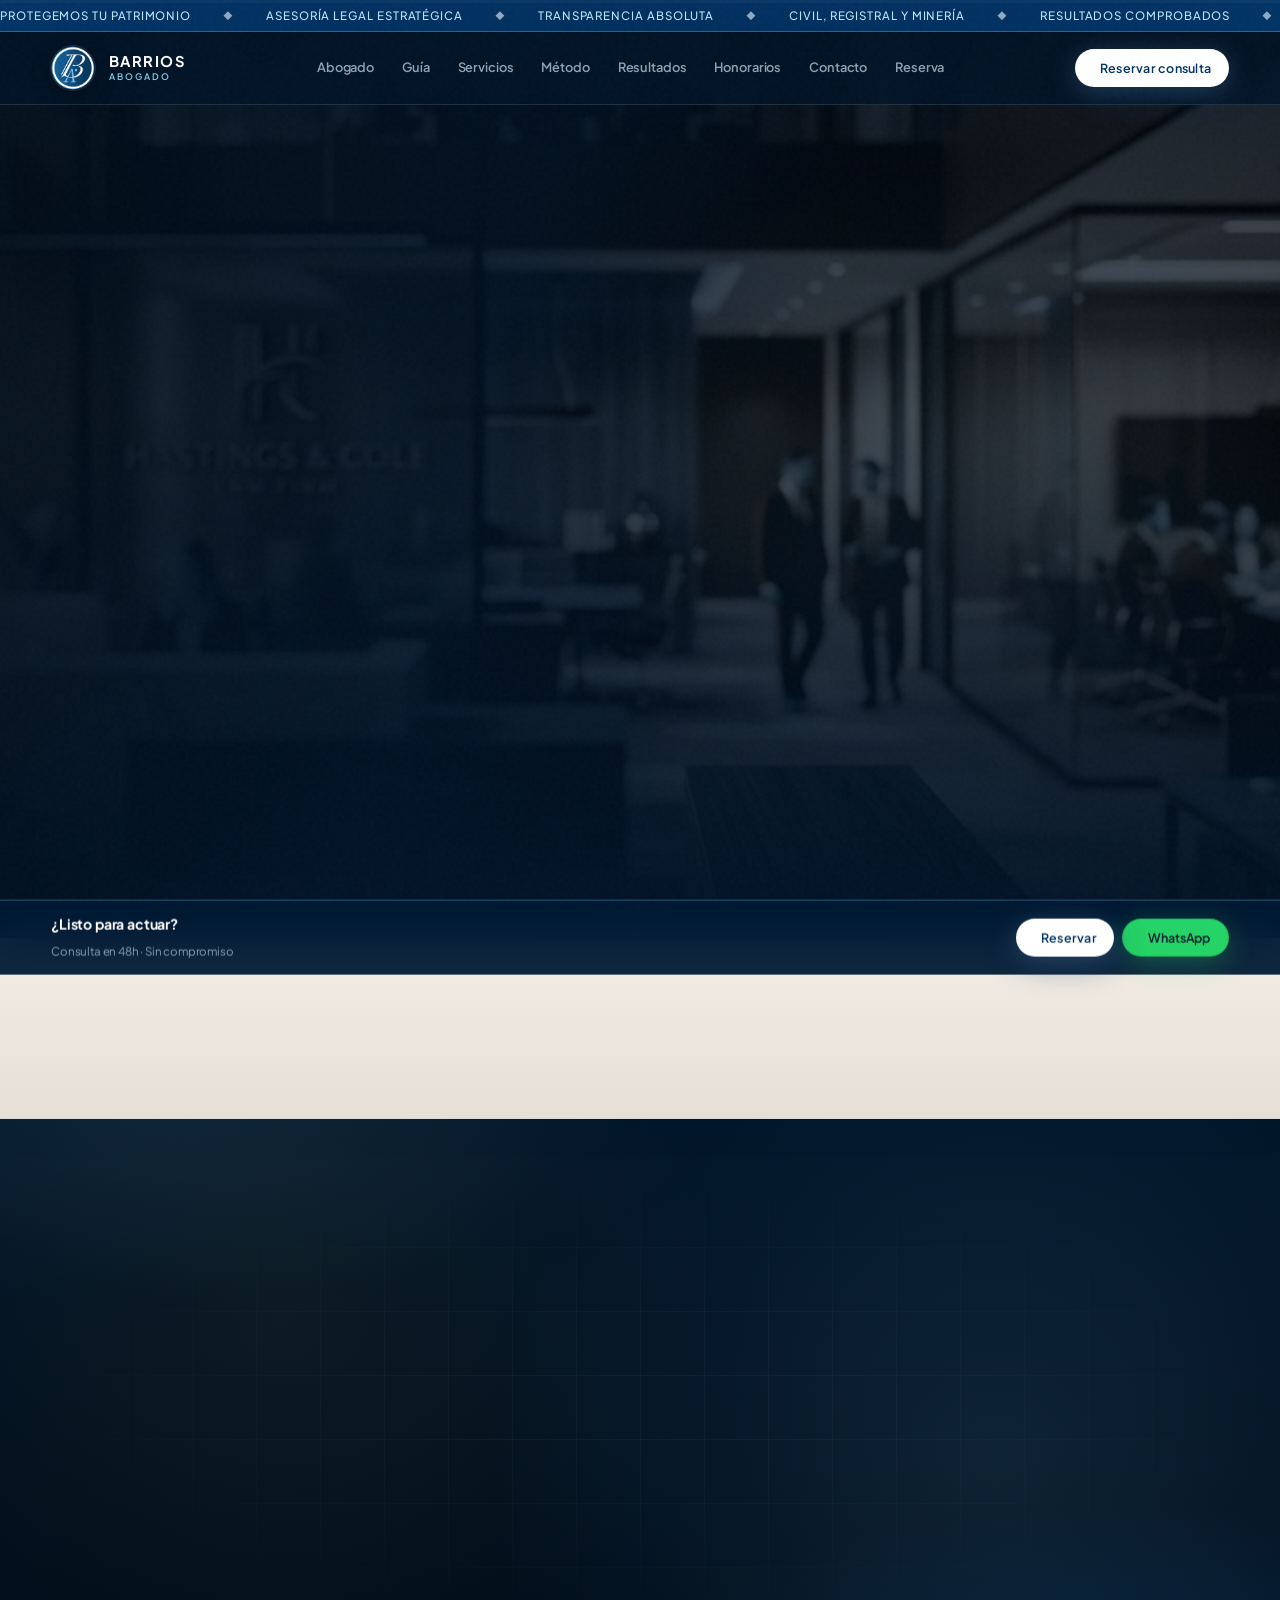
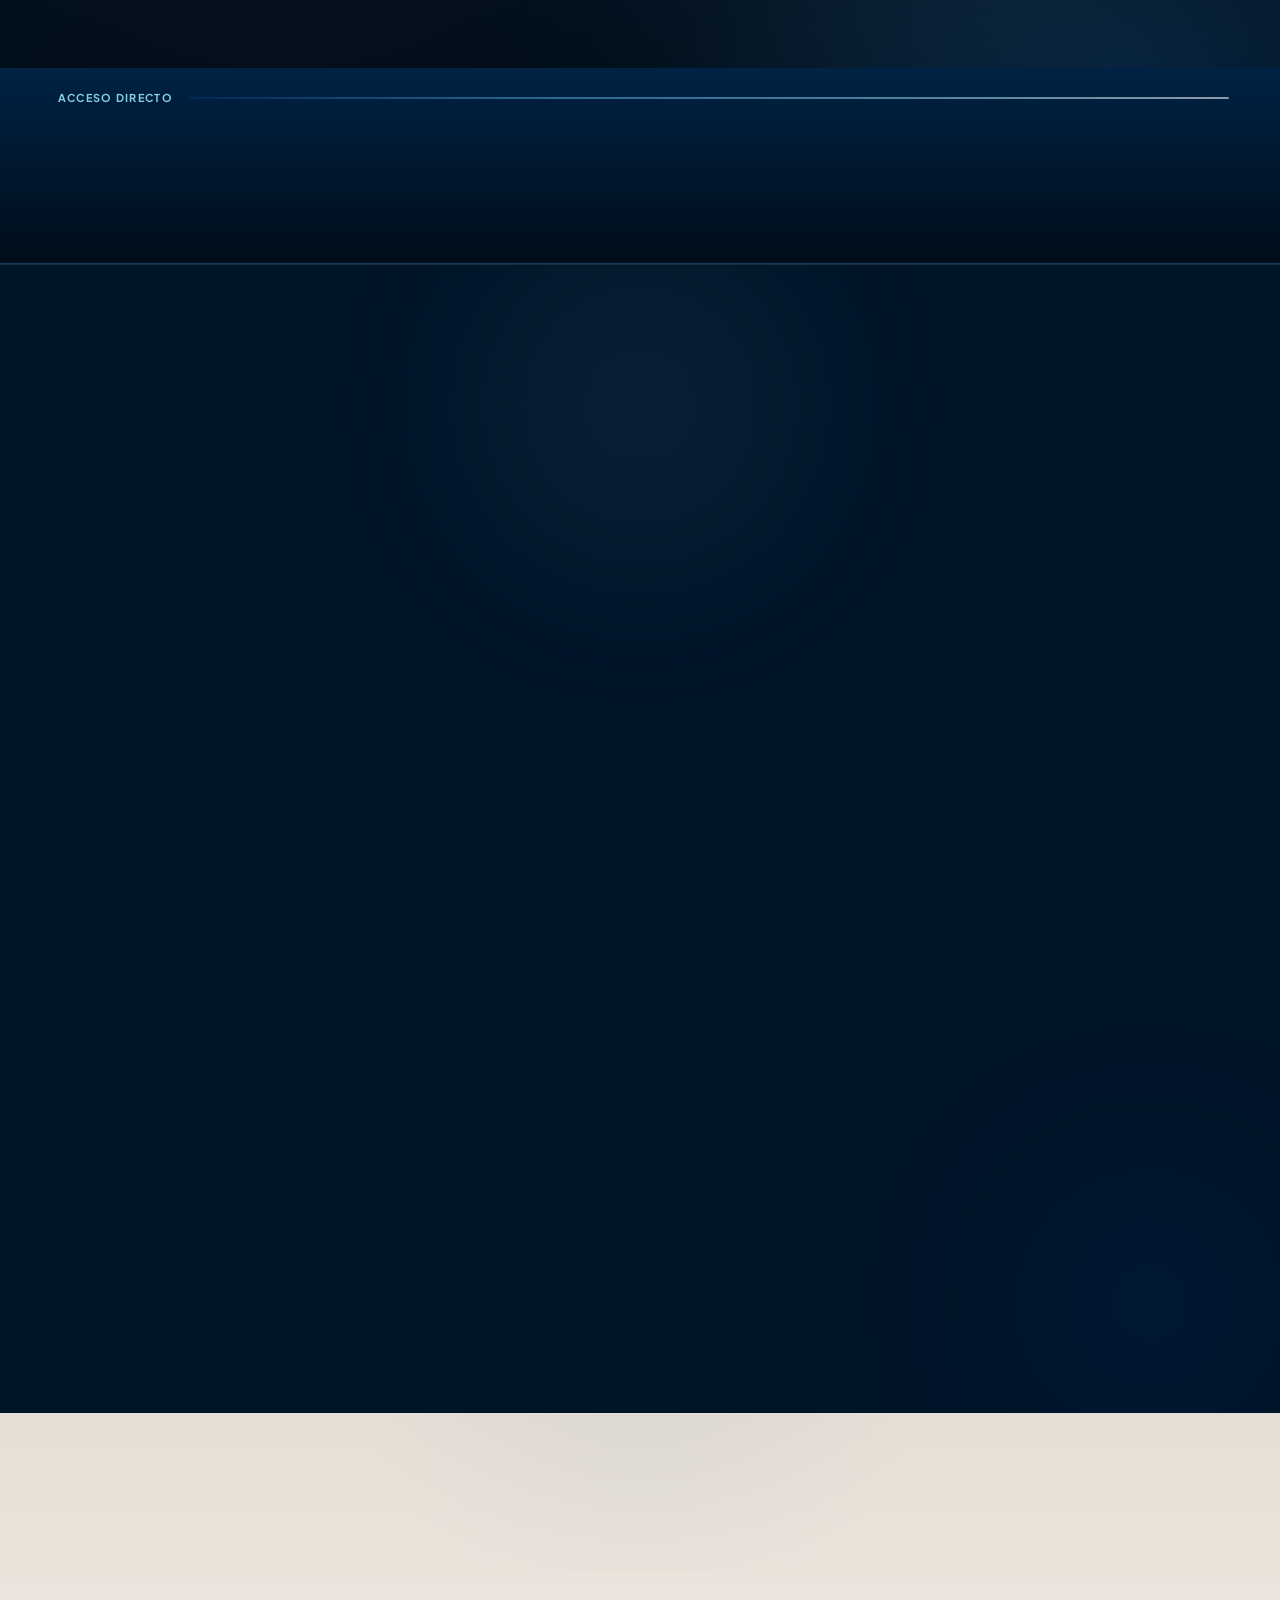
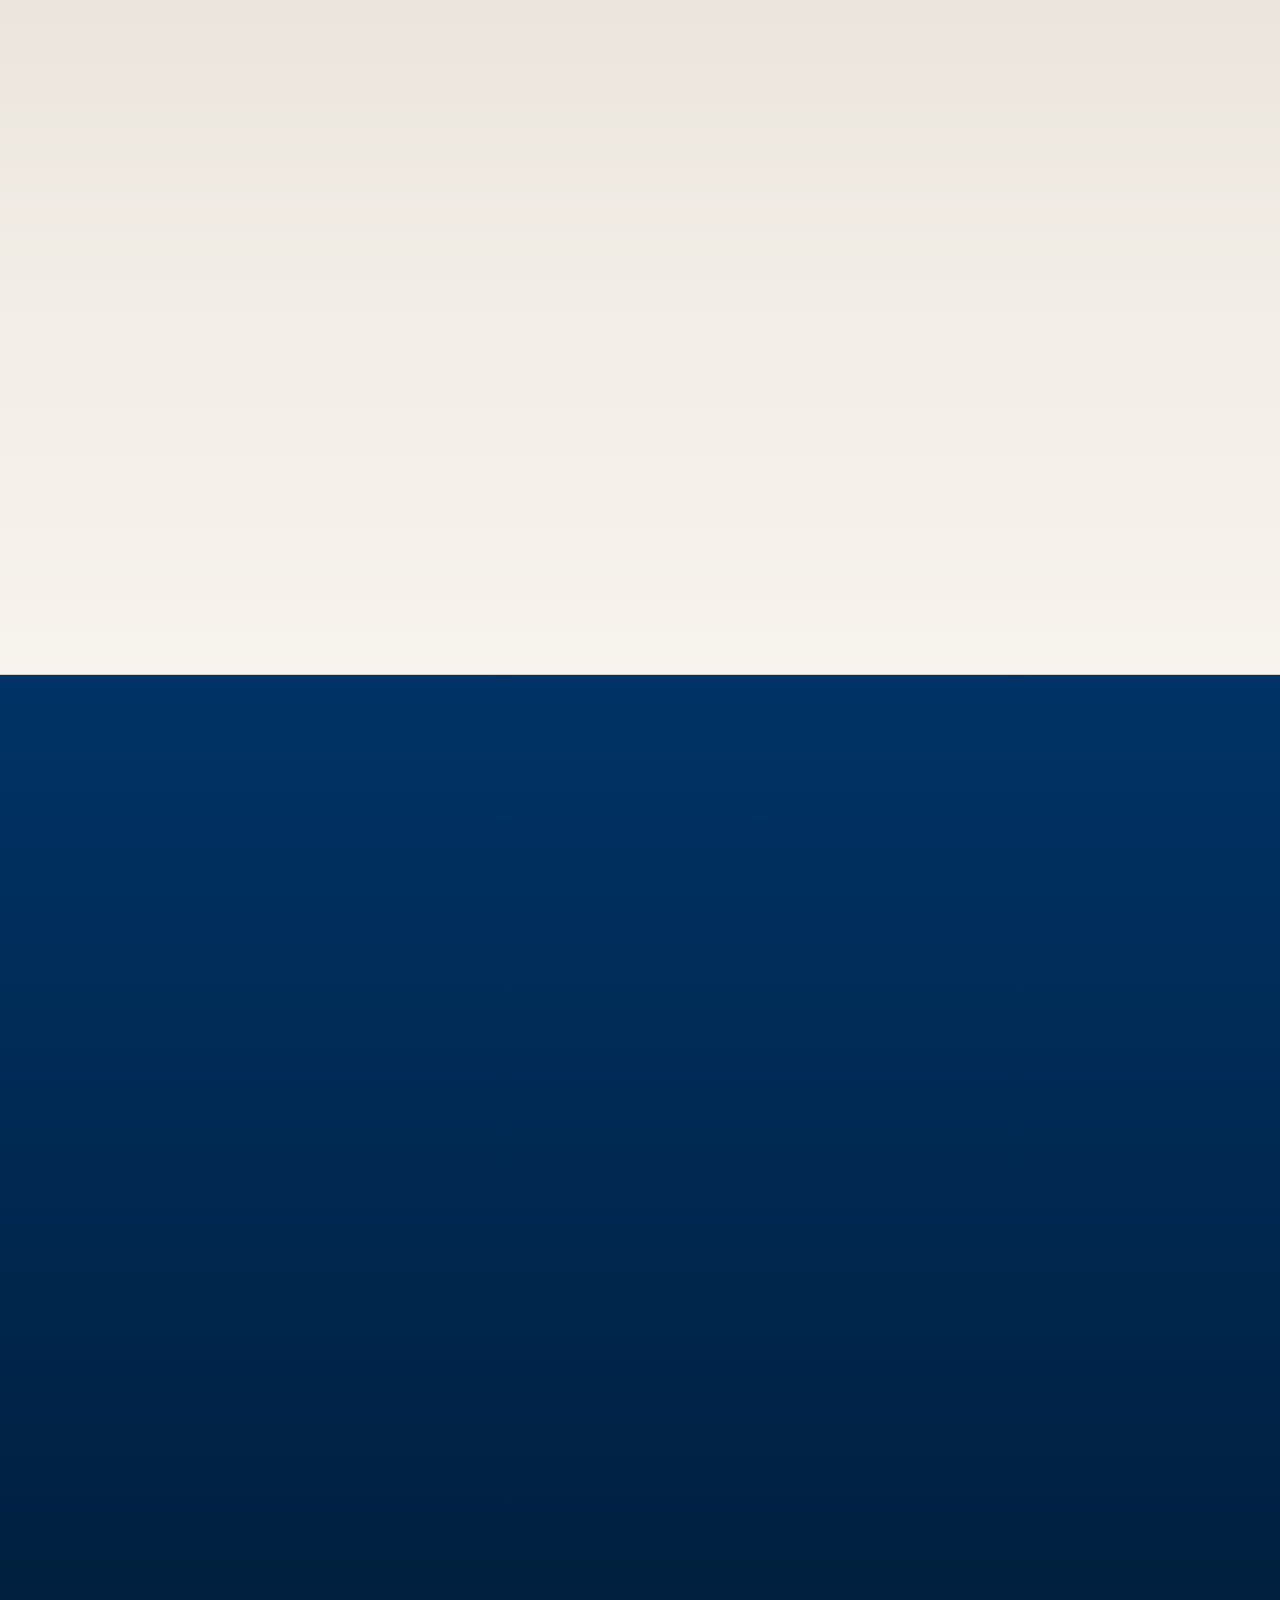
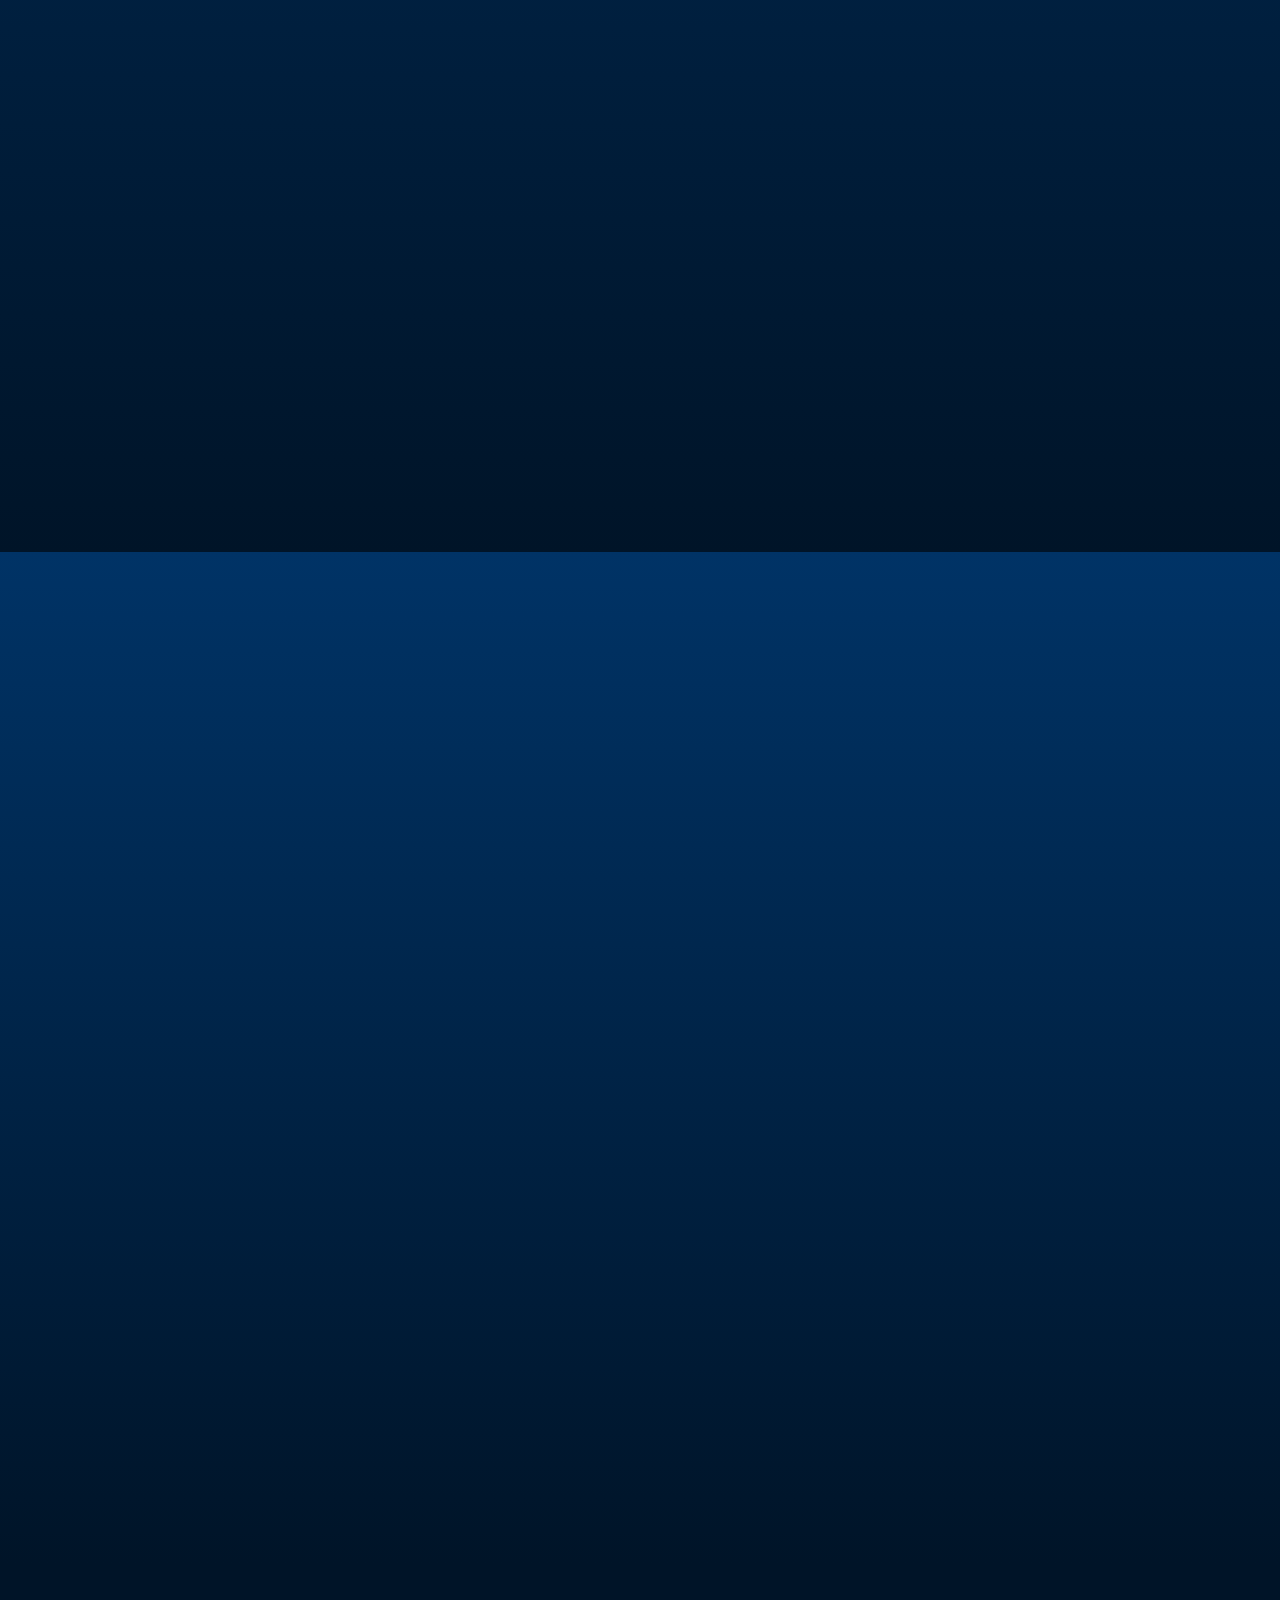
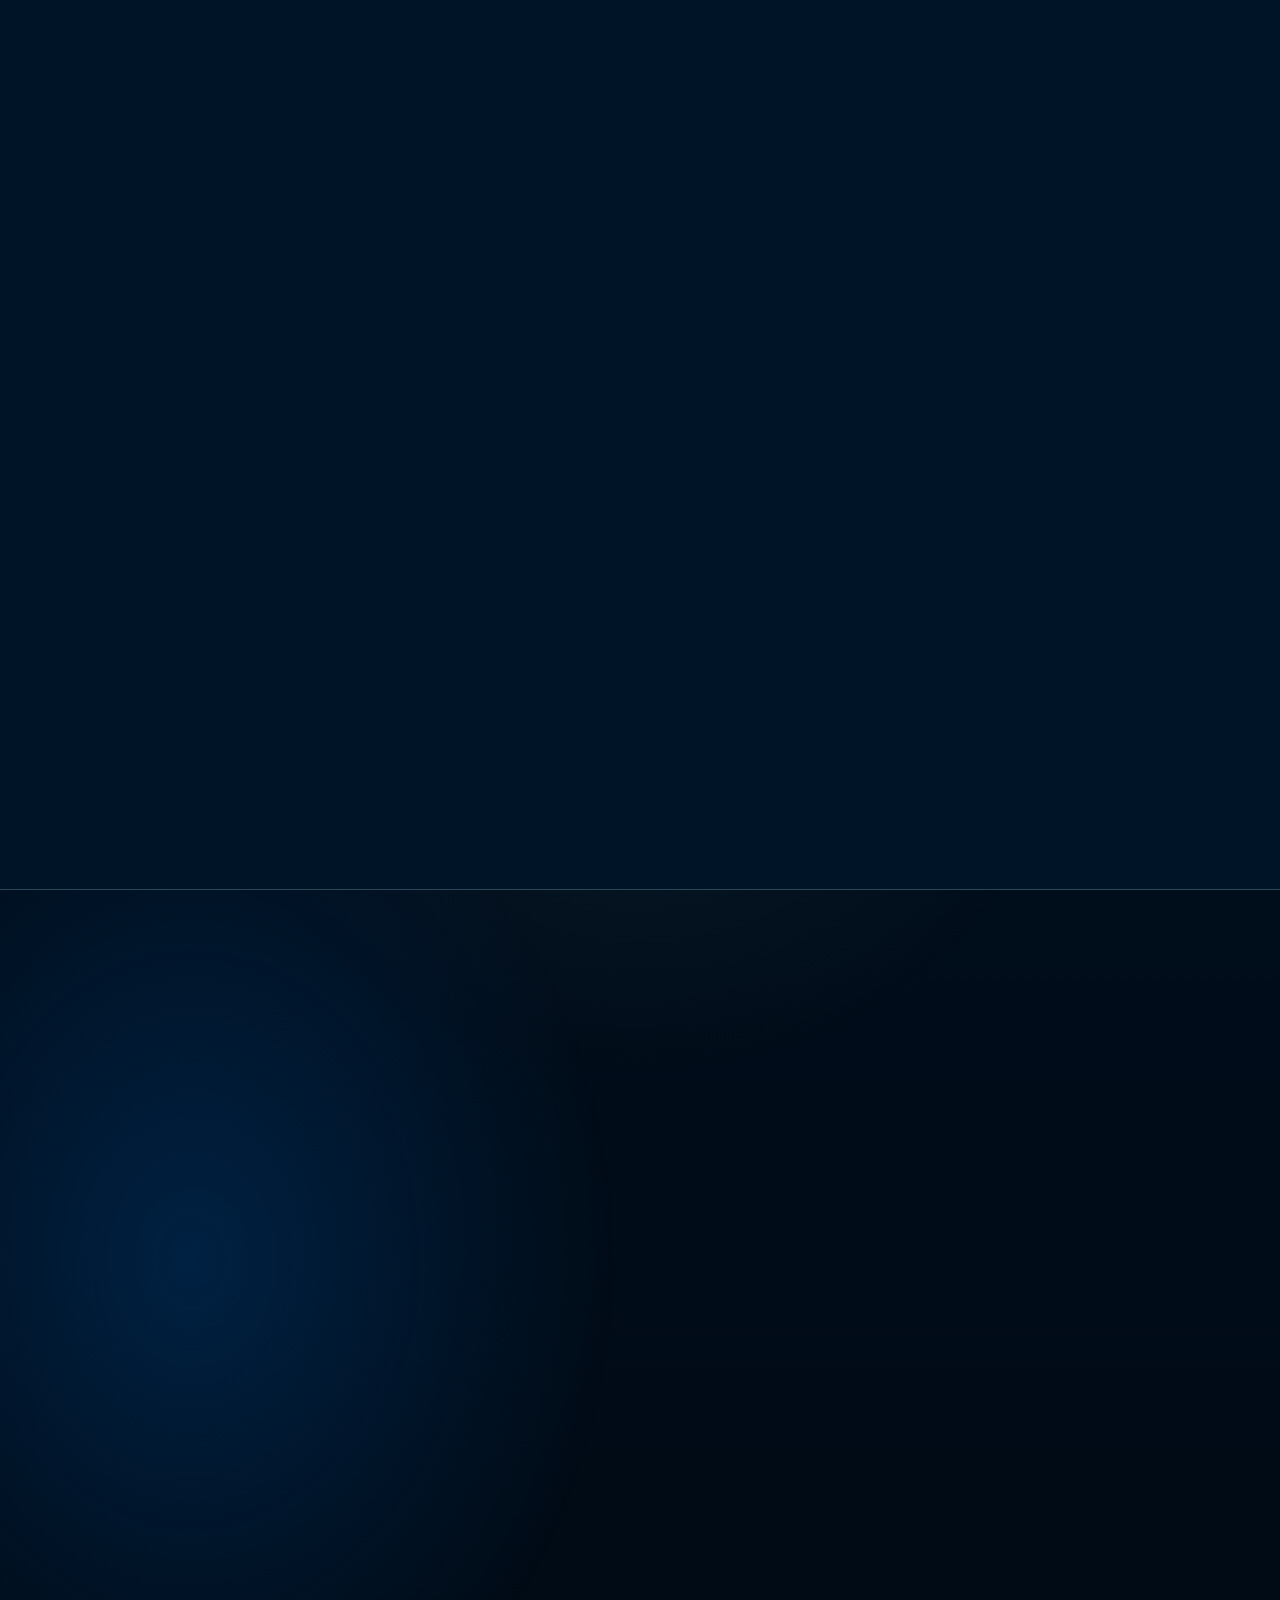
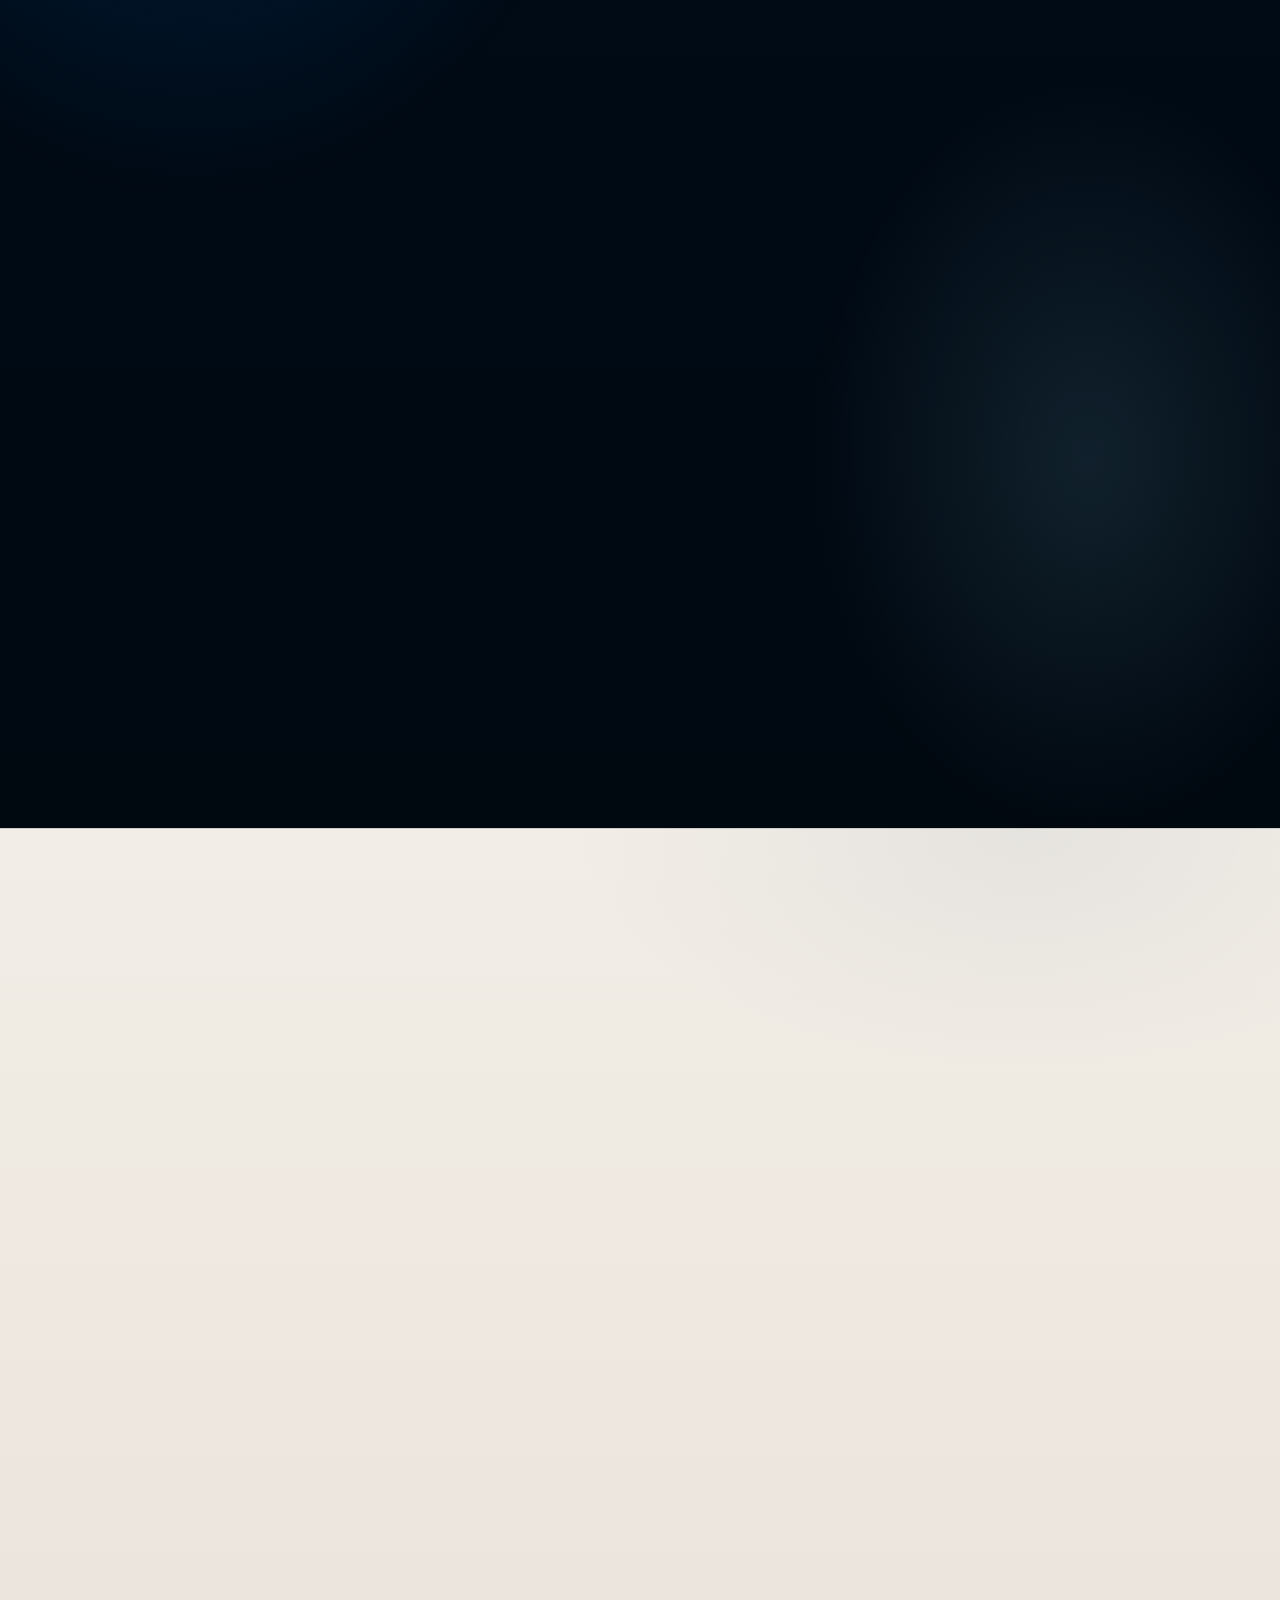
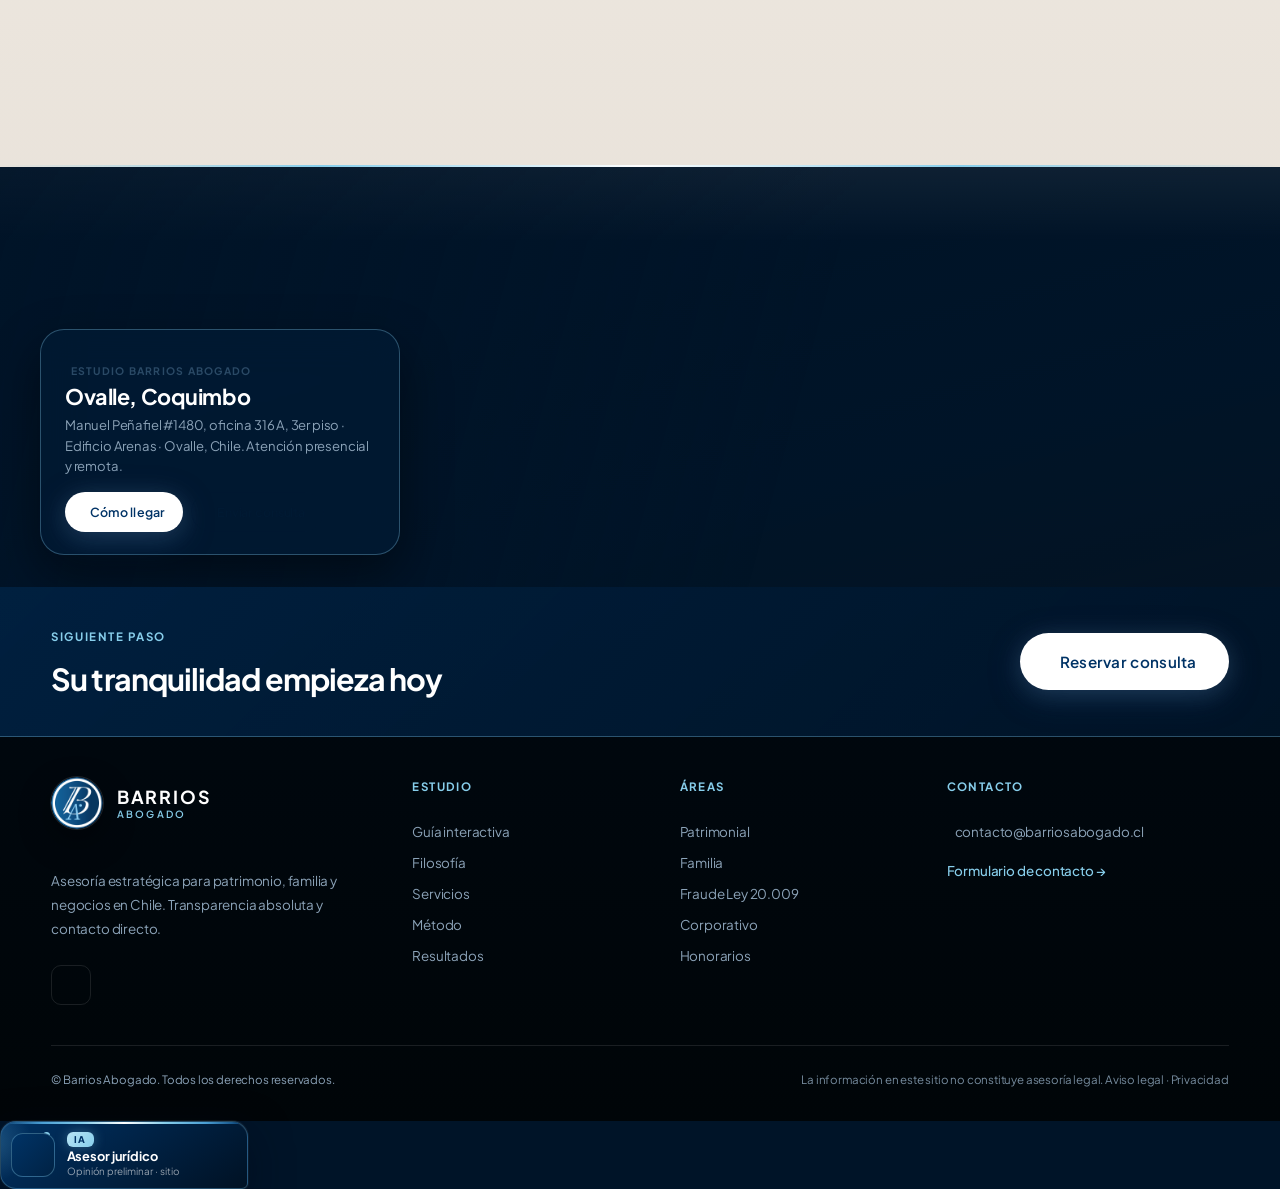
==== commit 7d8f7385: "Quita el botón flotante verde de WhatsApp IA. El acceso a la guía de WhatsApp queda en la barra fija" ====
--- a/index.html
+++ b/index.html
@@ -1002,8 +1002,6 @@
     </div>
   </aside>
 
-  <button type="button" class="float-wa" data-wa-guide-trigger aria-label="WhatsApp con guía IA"><i data-lucide="message-circle"></i></button>
-
   <div id="info-modal" class="info-modal" aria-hidden="true" role="dialog" aria-labelledby="modal-title" aria-modal="true">
     <div class="modal-backdrop"></div>
     <div class="modal-panel" id="modal-panel">
@@ -1029,7 +1027,7 @@
   <script src="contact.js?v=6"></script>
   <script src="routes.js?v=3"></script>
   <script src="legal-chat.js?v=5"></script>
-  <script src="wa-guide.js?v=3"></script>
+  <script src="wa-guide.js?v=4"></script>
   <script src="script.js?v=4"></script>
 </body>
 </html>
